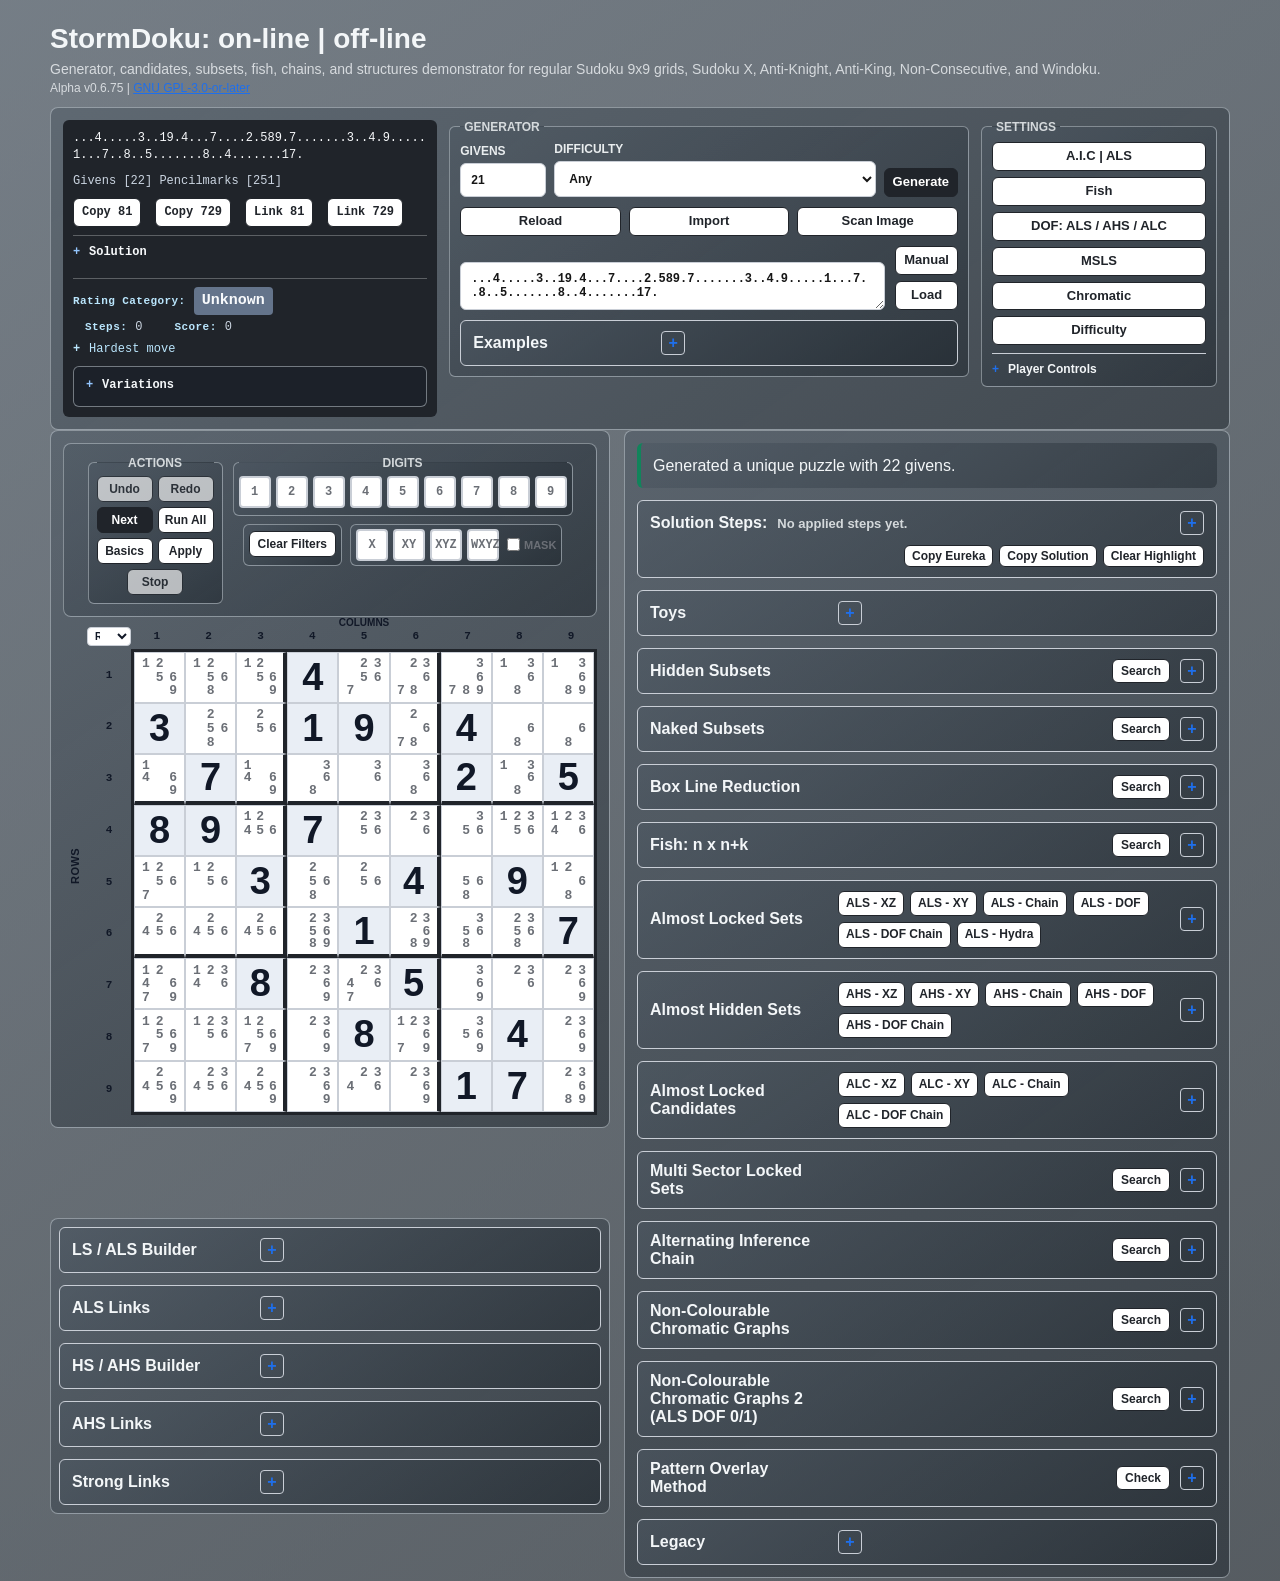
==== index.html @ 69262ae7 "separating functions from index" ====
<!doctype html>
<html lang="en">
<head>
  <meta charset="utf-8">
  <meta http-equiv="Cache-Control" content="no-cache, no-store, must-revalidate">
  <meta http-equiv="Pragma" content="no-cache">
  <meta http-equiv="Expires" content="0">
  <meta name="viewport" content="width=device-width, initial-scale=1">
  <meta http-equiv="Content-Security-Policy" content="default-src 'self'; script-src 'self' 'unsafe-eval'; style-src 'self'; img-src 'self' blob: data:; worker-src 'self' blob:; connect-src 'self' blob:; font-src 'self' data:; object-src 'none'; base-uri 'self'; form-action 'self';">
  <title>StormDoku: on-line | off-line</title>
  <link rel="stylesheet" href="./src/app.css?v=20261029-01">
</head>
<body>
  <header>
    <div class="header-brand">
      <h1>StormDoku: <span title="Hosted use: the page may load its normal worker scripts and OCR resources when available.">on-line</span> | <span title="Local use: open the repository's index.html directly from file:// and use the bundled solver worker without a server or internet connection.">off-line</span></h1>
      <p class="topline">Generator, candidates, subsets, fish, chains, and structures demonstrator for regular Sudoku 9x9 grids, Sudoku X, Anti-Knight, Anti-King, Non-Consecutive, and Windoku.</p>
      <p class="app-meta">Alpha v0.6.75 | <a href="https://www.gnu.org/licenses/gpl-3.0.html" target="_blank" rel="noreferrer">GNU GPL-3.0-or-later</a></p>
    </div>
  </header>

  <main>
    <section class="workspace-panel controls-workspace-panel" aria-label="Controls">
      <div class="code puzzle-string-box">
        <div id="puzzleString"></div>
        <div id="puzzleStateMeta" class="puzzle-state-meta" aria-live="polite"></div>
        <div class="string-actions" aria-label="Copy puzzle strings">
          <button id="copyPuzzle81" class="secondary" type="button" title="Copy the original 81-character puzzle string">Copy 81</button>
          <button id="copyPuzzle729" class="secondary" type="button"
            title="Copy the current 729-candidate grid with cell and box borders">
            Copy 729
          </button>
          <button id="copyPuzzle81Link" class="secondary" type="button" title="Copy a link that opens this puzzle and its active variation settings">Link 81</button>
          <button id="copyPuzzle729Link" class="secondary" type="button" title="Copy a link that opens this candidate grid and its active variation settings">Link 729</button>
        </div>
        <details class="solution-inline" id="solutionPanel">
          <summary>Solution</summary>
          <div class="solution-inline-value" id="solutionString"></div>
        </details>
        <div id="ratingSummary" class="rating-summary" hidden aria-live="polite">
          <div class="rating-summary-line">
            <span class="rating-summary-label">Rating Category:</span>
            <strong id="ratingCategory" class="rating-summary-category"></strong>
            <span class="rating-summary-metrics">
              <span class="rating-summary-label" title="Number of solving steps included in the rating">Steps:</span>
              <span id="ratingStepCount" class="rating-summary-metric"></span>
              <span class="rating-summary-label rating-summary-score" title="Cumulative score across all applicable rated steps">Score:</span>
              <span id="ratingDetail" class="rating-summary-detail"></span>
            </span>
          </div>
          <details class="rating-hardest-move">
            <summary title="Highest-rated individual technique encountered; separate from the cumulative score">Hardest move</summary>
            <div id="ratingHardestMove" class="rating-hardest-move-value"></div>
          </details>
        </div>
        <details class="variant-settings">
        <summary>Variations</summary>
        <div class="variant-toggle-grid" aria-label="Sudoku variations">
          <label class="variant-toggle" title="Add the two main diagonal units.">
            <input id="variantDiagonal" type="checkbox">
            Diagonal
          </label>
          <label class="variant-toggle" title="Add the anti-diagonal unit.">
            <input id="variantAntiDiagonal" type="checkbox">
            Anti-Diagonal
          </label>
          <label class="variant-toggle" title="Add the four Windoku regions and five disjoint groups.">
            <input id="variantWindoku" type="checkbox">
            Windoku
          </label>
          <label class="variant-toggle" title="Prevent equal digits from touching diagonally.">
            <input id="variantAntiKing" type="checkbox">
            Anti-King
          </label>
          <label class="variant-toggle" title="Prevent equal digits from touching a chess-knight move away.">
            <input id="variantAntiKnight" type="checkbox">
            Anti-Knight
          </label>
          <label class="variant-toggle" title="Prevent consecutive digits from touching orthogonally.">
            <input id="variantNonConsecutive" type="checkbox">
            Non-Consecutive
          </label>
        </div>
        </details>
      </div>
      <fieldset class="generator-panel">
        <legend>Generator</legend>
        <div class="generator-fields">
          <label title="Target starting clues. The generator begins with a solved grid and removes clues; it may stop above this number when uniqueness or the selected difficulty requires it.">
            Givens
            <input id="givens" type="number" min="1" max="81" value="21"
              aria-label="Target number of starting clues">
          </label>
          <label>
            Difficulty
            <select id="generationDifficulty">
              <option value="Any" selected>Any</option>
              <option value="Lulz">Lulz</option>
              <option value="Extremely Easy">Extremely Easy</option>
              <option value="Very Easy">Very Easy</option>
              <option value="Modestly Easy">Modestly Easy</option>
              <option value="Easy">Easy</option>
              <option value="Moderate">Moderate</option>
              <option value="Tough">Tough</option>
              <option value="Challenging">Challenging</option>
              <option value="Irritating">Irritating</option>
              <option value="Frustrating">Frustrating</option>
              <option value="Hard">Hard</option>
              <option value="Demanding">Demanding</option>
              <option value="Expert">Expert</option>
              <option value="Brutal">Brutal</option>
              <option value="Nightmare">Nightmare</option>
              <option value="Abyssal">Abyssal</option>
              <option value="Ascendant">Ascendant</option>
              <option value="Transcendent">Transcendent</option>
              <option value="Unknown">Unknown</option>
            </select>
          </label>
          <button id="generate" type="button">Generate</button>
        </div>
        <div class="generator-actions">
          <button id="reset" class="secondary" type="button" title="Reload the current grid">Reload</button>
          <button id="import" class="secondary" type="button"
            title="Import from the clipboard. Accepts 81-character puzzle strings or 729-bit candidate strings.">
            Import
          </button>
          <button id="scanImage" class="secondary" type="button"
            title="Scan Image uses Tesseract.js OCR on hosted pages and a bundled Ocrad fallback for direct file pages. Tesseract is provided under the Apache License 2.0.">
            Scan Image
          </button>
        </div>
        <input id="ocrImageInput" type="file" accept="image/*" hidden>
        <div class="puzzle-input-group">
          <label>
            <textarea id="input" aria-label="Puzzle string" spellcheck="false"
              title="Accepts 81-character puzzle strings, 729 candidate bits, or candidate-grid text."></textarea>
          </label>
          <div class="puzzle-input-actions">
            <button id="manualMode" class="secondary" type="button" aria-pressed="false"
              aria-label="Manual grid building"
              title="Disable promotion security - to allow manual building of grids">
              Manual
            </button>
            <button id="load" class="secondary" type="button"
              title="Accepts 81-character puzzle strings, 729 candidate bits, or candidate-grid text. Load the puzzle string shown here.">
              Load
            </button>
          </div>
        </div>
      <details class="pom-panel examples-panel" id="examplesPanel">
        <summary><h2>Examples</h2></summary>
        <div class="pom-body">
          <div class="example-groups">
            <details class="example-group example-group-chromatic">
              <summary><h3>Chromatic Graphs</h3></summary>
              <div class="report-subsection-body">
                <div class="example-item">
              <button class="secondary example-load" type="button" data-example-puzzle="........1.....2.3...4.15.......346...47..8.1.6.31.78...78...1.63...8..744.67.138.">Chromatic Type 2 - Same digit 1</button>
              <code class="example-puzzle">........1.....2.3...4.15.......346...47..8.1.6.31.78...78...1.63...8..744.67.138.</code>
            </div>
                <div class="example-item">
              <button class="secondary example-load" type="button" data-example-puzzle=".......12.....13....4.....5.3..647...6837...14.71.8....43.16...68.74.1.37..8.3.6.">Chromatic Type 2 - Same digit 2</button>
              <code class="example-puzzle">.......12.....13....4.....5.3..647...6837...14.71.8....43.16...68.74.1.37..8.3.6.</code>
            </div>
                <div class="example-item">
              <button class="secondary example-load" type="button" data-example-puzzle="...........1..2.34..2.1356..17.86..3.6.2.1.8.2.873.6...7..28...12.36..7.8.61.73..">Chromatic Type 2 - Same digit 3</button>
              <code class="example-puzzle">...........1..2.34..2.1356..17.86..3.6.2.1.8.2.873.6...7..28...12.36..7.8.61.73..</code>
            </div>
                <div class="example-item">
              <button class="secondary example-load" type="button" data-example-puzzle="123000709000700230000200045230071006019620070000900000301090000072360000960100300">Chromatic Type 2A +x Guardians</button>
              <code class="example-puzzle">123000709000700230000200045230071006019620070000900000301090000072360000960100300</code>
            </div>
              </div>
            </details>
            <details class="example-group example-group-fish">
              <summary><h3>Fish</h3></summary>
              <div class="report-subsection-body">
                <div class="example-item">
              <button class="secondary example-load" type="button" data-example-puzzle=".31...6..2.9....5.....8..9...8.6........29..79....3.684...32.8.76....3......45...">2x2+K1 Fish 2.25</button>
              <code class="example-puzzle">.31...6..2.9....5.....8..9...8.6........29..79....3.684...32.8.76....3......45...</code>
            </div>
                <div class="example-item">
              <button class="secondary example-load" type="button" data-example-puzzle=".46...92..9.......8.13...4..8..4.61.2...6.5......2..94..37.9.....8.....6.......7.">3x3+2 fish</button>
              <code class="example-puzzle">.46...92..9.......8.13...4..8..4.61.2...6.5......2..94..37.9.....8.....6.......7.</code>
            </div>
                <div class="example-item">
              <button class="secondary example-load" type="button" data-example-puzzle="4..8.1..28....3....2596..3..3...825....5..9...8....6..9...4...834...5.......9.7..">4x4+2 fish</button>
              <code class="example-puzzle">4..8.1..28....3....2596..3..3...825....5..9...8....6..9...4...834...5.......9.7..</code>
            </div>
              </div>
            </details>
            <details class="example-group example-group-subsets">
              <summary><h3>Subsets</h3></summary>
              <div class="report-subsection-body">
                <div class="example-item">
              <button class="secondary example-load" type="button" data-example-puzzle="...6.1...49...5..26....4....128..56.7.....9...48.9....26.....9..5....48.........3">Hidden Pair</button>
              <code class="example-puzzle">...6.1...49...5..26....4....128..56.7.....9...48.9....26.....9..5....48.........3</code>
            </div>
                <div class="example-item">
              <button class="secondary example-load" type="button" data-example-puzzle="..6.2....3..6.8..92.139.....7.....5..1...67.4.6..5.9.1...16.5..62...9.17.4....8..">Hidden Triple</button>
              <code class="example-puzzle">..6.2....3..6.8..92.139.....7.....5..1...67.4.6..5.9.1...16.5..62...9.17.4....8..</code>
            </div>
                <div class="example-item">
              <button class="secondary example-load" type="button" data-example-puzzle=".76...4.11..3...8..4......2....2...5.....5.39.61......9..6.85....7.5...........24">Naked Triple</button>
              <code class="example-puzzle">.76...4.11..3...8..4......2....2...5.....5.39.61......9..6.85....7.5...........24</code>
            </div>
                <div class="example-item">
              <button class="secondary example-load" type="button" data-example-puzzle="049750000500000000008690000097083260060000050035460980000026700000000008000075420">Hidden Quad (alternate)</button>
              <code class="example-puzzle">049750000500000000008690000097083260060000050035460980000026700000000008000075420</code>
            </div>
              </div>
            </details>
            <details class="example-group example-group-aic">
              <summary><h3>A.I.C.</h3></summary>
              <div class="report-subsection-body">
                <div class="example-item">
              <button class="secondary example-load" type="button" data-example-puzzle=".6.....59....29.6.27........1.....2...678....93.15....1....48..8...7...3......51.">M(3)-Wing</button>
              <code class="example-puzzle">.6.....59....29.6.27........1.....2...678....93.15....1....48..8...7...3......51.</code>
            </div>
                <div class="example-item">
              <button class="secondary example-load" type="button" data-example-puzzle="..........8.6.23.46..4.1....6.9...1..27...8..4.....96..48........1..3......5..471">M(2) - Wing</button>
              <code class="example-puzzle">..........8.6.23.46..4.1....6.9...1..27...8..4.....96..48........1..3......5..471</code>
            </div>
                <div class="example-item">
              <button class="secondary example-load" type="button" data-example-puzzle=".5.3.....8...193............8...4.2.5.....79.26.9..4.1.436.7.....5...........32.6">L(1)-Wing</button>
              <code class="example-puzzle">.5.3.....8...193............8...4.2.5.....79.26.9..4.1.436.7.....5...........32.6</code>
            </div>
                <div class="example-item">
              <button class="secondary example-load" type="button" data-example-puzzle="5..1..3.........6.98...2........3..52...9.....9...428.14.9.....7..5....4..3...92.">L(2)-Wing</button>
              <code class="example-puzzle">5..1..3.........6.98...2........3..52...9.....9...428.14.9.....7..5....4..3...92.</code>
            </div>
                <div class="example-item">
              <button class="secondary example-load" type="button" data-example-puzzle="4.8.963..2...3..5....1.2.6..7......6...71.........8.9...4..1....8.674.12..5......">L(3)-Wing</button>
              <code class="example-puzzle">4.8.963..2...3..5....1.2.6..7......6...71.........8.9...4..1....8.674.12..5......</code>
            </div>
                <div class="example-item">
              <button class="secondary example-load" type="button" data-example-puzzle="26...7....1....37....356......5.4....7.96......9...62.....9..35.2..4.81...8..3...">H(3)-Wing</button>
              <code class="example-puzzle">26...7....1....37....356......5.4....7.96......9...62.....9..35.2..4.81...8..3...</code>
            </div>

                <div class="example-item">
              <button class="secondary example-load" type="button" data-example-puzzle=".8...4...1.79.6....6.8.52..6...79..8.35...96...8...4.......1...5..4....9...6.714.">2-String Kite</button>
              <code class="example-puzzle">.8...4...1.79.6....6.8.52..6...79..8.35...96...8...4.......1...5..4....9...6.714.</code>
            </div>
                <div class="example-item">
              <button class="secondary example-load" type="button" data-example-puzzle=".....95.2.2...7..4.9.......3........61.8.....2......4..8..6.3..9.62...7......415.">W-Wing</button>
              <code class="example-puzzle">.....95.2.2...7..4.9.......3........61.8.....2......4..8..6.3..9.62...7......415.</code>
            </div>
                <div class="example-item">
              <button class="secondary example-load" type="button" data-example-puzzle="6...7...4.....92.1...6123...81...9.....3......24.......6.2.7.8.....85....9....45.">S-Wing</button>
              <code class="example-puzzle">6...7...4.....92.1...6123...81...9.....3......24.......6.2.7.8.....85....9....45.</code>
            </div>
                <div class="example-item">
              <button class="secondary example-load" type="button" data-example-puzzle="1....36..2..9........681.325...74..3.7...2.6........8..2....5...3...68..6..1...7.">Empty Rectangle</button>
              <code class="example-puzzle">1....36..2..9........681.325...74..3.7...2.6........8..2....5...3...68..6..1...7.</code>
            </div>
                <div class="example-item">
              <button class="secondary example-load" type="button" data-example-puzzle="8..6......6..31..2...2....7....2.......8...49...7.318.6........42.38.6..39..4....">Empty Rectangle 2</button>
              <code class="example-puzzle">8..6......6..31..2...2....7....2.......8...49...7.318.6........42.38.6..39..4....</code>
            </div>
              </div>
            </details>
            <details class="example-group example-group-als">
              <summary><h3>ALS</h3></summary>
              <div class="report-subsection-body">
                <div class="example-item">
              <button class="secondary example-load" type="button" data-example-puzzle="46..83....5.21.436.134..8....164859...4.7.1...951327....6...38.53.8.4......39...5">XY-Wing</button>
              <code class="example-puzzle">46..83....5.21.436.134..8....164859...4.7.1...951327....6...38.53.8.4......39...5</code>
            </div>
                <div class="example-item">
              <button class="secondary example-load" type="button" data-example-puzzle="1..4.69.....1...24...2......82.4.7..5....8....9....3..2.78..5...68.752....592.68.">XY-Wing</button>
              <code class="example-puzzle">1..4.69.....1...24...2......82.4.7..5....8....9....3..2.78..5...68.752....592.68.</code>
            </div>
                <div class="example-item">
              <button class="secondary example-load" type="button" data-example-puzzle=".68..314974...6.....5...7.2.7.5.14...512.....38....59.....8...45.....8.7.....5..6">WXYZ-Wing</button>
              <code class="example-puzzle">.68..314974...6.....5...7.2.7.5.14...512.....38....59.....8...45.....8.7.....5..6</code>
            </div>
                <div class="example-item">
              <button class="secondary example-load" type="button" data-example-puzzle="726.......85.4..31.1.8........2..3..3...7.6.2....1..5463...1..81.8..64...74.8....">ALS-XZ</button>
              <code class="example-puzzle">726.......85.4..31.1.8........2..3..3...7.6.2....1..5463...1..81.8..64...74.8....</code>
            </div>
                <div class="example-item">
              <button class="secondary example-load" type="button" data-example-puzzle="..278....1.....7.3.....9.8.48...6.9.....4.2.82..17........5.3...358....2.4.......">D.D.S</button>
              <code class="example-puzzle">..278....1.....7.3.....9.8.48...6.9.....4.2.82..17........5.3...358....2.4.......</code>
            </div>
                <div class="example-item">
              <button class="secondary example-load" type="button" data-example-puzzle=".......87..3.1.......59.16....2....9..2.5.34..9.3......564....874..2......91..6..">DDS</button>
              <code class="example-puzzle">.......87..3.1.......59.16....2....9..2.5.34..9.3......564....874..2......91..6..</code>
            </div>
                <div class="example-item">
              <button class="secondary example-load" type="button" data-example-puzzle="4.5.2.6..26819.....1.........961.48.3.4.8.....86.3......2..9.6..4.2..8.7...8..9..">VWXYZ Transport</button>
              <code class="example-puzzle">4.5.2.6..26819.....1.........961.48.3.4.8.....86.3......2..9.6..4.2..8.7...8..9..</code>
            </div>
              </div>
            </details>
            <details class="example-group example-group-ahs">
              <summary><h3>AHS</h3></summary>
              <div class="report-subsection-body">
                <div class="example-item">
              <button class="secondary example-load" type="button" data-example-puzzle="3..6.79...7..12385....3....76.3..89...9.6..1343.....56.9.2.35...4.19..3..23..6..9">AHS-XZ</button>
              <code class="example-puzzle">3..6.79...7..12385....3....76.3..89...9.6..1343.....56.9.2.35...4.19..3..23..6..9</code>
            </div>
              </div>
            </details>
          </div>
          </div>
        </div>
      </details>
      </fieldset>
      <dialog id="ocrDialog" class="ocr-dialog" aria-labelledby="ocrDialogTitle">
        <div class="ocr-dialog-body">
          <h2 id="ocrDialogTitle">Scan Sudoku Image</h2>
          <img id="ocrPreview" class="ocr-preview" alt="Selected Sudoku image preview">
          <div id="ocrStatus" role="status">Choose an image to begin.</div>
          <p class="input-note">Privacy: OCR runs in this page using the bundled local engine or local Tesseract assets. The selected image is not uploaded by StormDoku.</p>
          <label>
            Recognized givens
            <textarea id="ocrResult" class="ocr-result" spellcheck="false"
              aria-label="Recognized Sudoku givens"></textarea>
          </label>
          <div class="ocr-actions">
            <button id="ocrCancel" class="secondary" type="button">Cancel</button>
            <button id="ocrLoad" type="button" disabled>Load Grid</button>
          </div>
        </div>
      </dialog>
      <fieldset class="settings-dock">
        <legend>Settings</legend>
        <div class="settings-dock-actions">
          <button id="chainSettingsButton" class="secondary" type="button"
            popovertarget="chainSettingsPopover" popovertargetaction="toggle">
            A.I.C | ALS
          </button>
          <button id="fishSettingsButton" class="secondary" type="button"
            popovertarget="fishSettingsPopover" popovertargetaction="toggle">
            Fish
          </button>
          <button id="alsAhsAlcSettingsButton" class="secondary" type="button"
            popovertarget="alsAhsAlcSettingsPopover" popovertargetaction="toggle">
            DOF: ALS / AHS / ALC
          </button>
          <button id="mslsSettingsButton" class="secondary" type="button"
            popovertarget="mslsSettingsPopover" popovertargetaction="toggle">
            MSLS
          </button>
          <button id="chromaticSettingsButton" class="secondary" type="button"
            popovertarget="chromaticSettingsPopover" popovertargetaction="toggle">
            Chromatic
          </button>
          <button id="difficultySettingsButton" class="secondary" type="button"
            popovertarget="difficultySettingsPopover" popovertargetaction="toggle">
            Difficulty
          </button>
        </div>
        <details class="overlay-information-key">
          <summary>Player Controls</summary>
          <div class="overlay-key-grid">
            <label class="player-controls-toggle" title="Show givens/solved in Rn,Cn,Bn space">
              <input id="showFixedInVantage" type="checkbox" aria-label="Show givens and solved values in Rn, Cn, Bn space">
              <span>Show givens/solved in Rn,Cn,Bn space</span>
            </label>
            <div class="overlay-key-item" title="Remove that candidate from the selected cell">
              <kbd>Ctrl/Cmd + 1-9</kbd><span>Remove candidate from selected cell</span>
            </div>
            <div class="overlay-key-item"><kbd>Left click cell</kbd><span>Select or focus cell</span></div>
            <div class="overlay-key-item"><kbd>Left click candidate</kbd><span>Add candidate</span></div>
            <div class="overlay-key-item"><kbd>Double-left-click candidate</kbd><span>Promote candidate to solved</span></div>
            <div class="overlay-key-item"><kbd>Right click candidate</kbd><span>Remove candidate</span></div>
            <div class="overlay-key-item"><kbd>Long press candidate</kbd><span>Remove candidate digit</span></div>
            <div class="overlay-key-item"><kbd>1-9 / Numpad</kbd><span>Add candidate</span></div>
            <div class="overlay-key-item"><kbd>Ctrl/Cmd + 1-9</kbd><span>Remove candidate from selected cell</span></div>
            <div class="overlay-key-item"><kbd>Spacebar + digit</kbd><span>Set solved value</span></div>
            <div class="overlay-key-item"><kbd>Spacebar + left click</kbd><span>Set clicked candidate solved</span></div>
            <div class="overlay-key-item"><kbd>Delete / Backspace</kbd><span>Remove or clear value</span></div>
            <div class="overlay-key-item"><kbd>Arrow keys</kbd><span>Wrap cell focus</span></div>
            <div class="overlay-key-item"><kbd>Home / End</kbd><span>Jump to r1c1 / r9c9</span></div>
            <div class="overlay-key-item"><kbd>Ctrl/Cmd + Z/Y</kbd><span>Undo / redo</span></div>
            <div class="overlay-key-item"><kbd>Escape</kbd><span>Clear cell focus</span></div>
          </div>
        </details>
      </fieldset>
    </section>

    <div class="settings-popover-holder">
      <div id="difficultySettingsPopover" class="difficulty-settings-popover" popover>
        <section class="difficulty-math" aria-labelledby="difficultyMathHeading">
          <div class="difficulty-math-heading">
            <details class="difficulty-flow">
              <summary aria-label="Show solver search flow" title="Show solver search flow">+</summary>
              <div class="difficulty-flow-panel" role="note">
                <ol id="difficultyFlowList">
                  <li><strong>1. LULZ.</strong> <span>Return Last Man Standing immediately when it exists.</span></li>
                  <li><strong>2. Extremely Easy.</strong> <span>Hidden Single, Naked Single, then Box-Line Reduction.</span></li>
                  <li><strong>3. Very Easy.</strong> <span>Hidden Pair, Naked Pair, then basic X-Wing.</span></li>
                  <li><strong>4a. Modestly Easy chains.</strong> <span>Depth 2, strong-link types 0-3; tie order is Skyscraper, 2-String Kite, Finned X-Wing, Sashimi X-Wing, Empty Rectangle.</span></li>
                  <li><strong>4b. Modestly Easy fish.</strong> <span>Sequentially: Franken K0, Mutant K0, Franken K1, Mutant K1, Franken K2, Mutant K2.</span></li>
                  <li><strong>5. Easy.</strong> <span>Hidden Triple, Naked Triple, then basic Swordfish.</span></li>
                  <li><strong>6a. Moderate chains.</strong> <span>Depth 3 only, strong-link types 0-3: X-Chains plus the L(1)-Wing and ERI subclasses.</span></li>
                  <li><strong>6b. Moderate XY-Chains.</strong> <span>Depth 3, including XY-Wing/Ring forms.</span></li>
                  <li><strong>6c. Moderate B.A.R.N.S.</strong> <span>Size 3 XYZ Wing/Ring, after the XY phase.</span></li>
                  <li><strong>6d. Moderate named wings.</strong> <span>Depth 3; in order: L(2,3), W, S, M, H(1,2,3), and Strong wings/rings.</span></li>
                  <li><strong>6e. Moderate fish.</strong> <span>Sequentially: Franken K0, Mutant K0, Franken K1, Mutant K1, Franken K2, Mutant K2.</span></li>
                  <li><strong>7. Tough.</strong> <span>Hidden Quad, Naked Quad, then basic Jellyfish.</span></li>
                  <li><strong>8. Challenging.</strong> <span>Execute in order: X-Chains using strong-link types 0-3 at depth 4; B.A.R.N.S. transport; B.A.R.N.S./WXYZ size 4; XY-Chain depth 4; Hidden XY-Chain depth 4; ordinary AIC depth 4 with permitted Inversion Wings/Rings; then 4x4 Franken/Mutant fish in K0/K1/K2 order.</span></li>
                  <li><strong>9. Irritating.</strong> <span>In order: X-Chains depth 5; XY-Chain depth 5; Hidden XY-Chain depth 5; ordinary AIC depth 5; WXYZ transport; B.A.R.N.S. size 5; then 5x5 Franken/Mutant fish, with the listed subset/basic fish options off by default.</span></li>
                  <li><strong>10. Frustrating.</strong> <span>X-Chains depth 6, XY-Chains, Hidden XY-Chains, and AIC depth 6 with the configured ALS_RCC/AHS_RCC expansions; then B.A.R.N.S. transport size 5, B.A.R.N.S. size 6, Franken/Mutant 6x6 K0 fish, and W-Wing transport.</span></li>
                  <li><strong>11. Hard.</strong> <span>Full ALS-XZ, AHS-XZ, and ALC-XZ at depth 2; then full-depth ordinary X-Chains, XY-Chains, Hidden XY-Chains, and AIC using types 0-4 only; ALS/AHS/ALC nodes belong to their dedicated later phases.</span></li>
                  <li><strong>12. Demanding.</strong> <span>Named ALS/AHS/ALC Wings and Rings, Transport ALS-XZ, Transport AHS-XZ, Transport ALC-XZ, plus ALS-XY, AHS-XY, and ALC-XY at depth 3.</span></li>
                  <li><strong>13. Expert.</strong> <span>Transport ALS-XY, Transport AHS-XY, and Transport ALC-XY; size-9 subsets remain off by default.</span></li>
                  <li><strong>14. Brutal.</strong> <span>Full-scope ALS-Chains, AHS-Chains, and ALC-Chains beyond depth 3.</span></li>
                  <li><strong>15. Nightmare.</strong> <span>Full AIC with all available link types beyond depth 3.</span></li>
                  <li><strong>16. Abyssal.</strong> <span>ALS-DOF, DDS, ADDS, AHS-DOF, then ALC-DOF with progressive DOF and digit scaling.</span></li>
                  <li><strong>17. Ascendant.</strong> <span>MSLS with progressively scaled multi-sector search.</span></li>
                  <li><strong>18. Transcendent.</strong> <span>ALS-DOF Chaining first, then AHS-DOF Chain, with progressive depth, digit, DOF, and runtime scaling.</span></li>
                </ol>
                <div class="difficulty-flow-rule"><strong>Selection rule:</strong> stop at the first phase with a valid move. Within that phase, choose the lowest final score, then the named tie order. A later phase never outranks an earlier phase.</div>
                <div class="difficulty-flow-rule"><strong>Score rule:</strong> base technique score + link modifiers + ALS_RCC digit modifiers + AHS_RCC cell modifiers. Strong-link modifiers are type 0=0.01, type 1=0.03, type 2=0.04, type 3=0.05, and type 4=0.06; ALS_RCC adds 0.01 per distinct digit in each ALS set, while AHS_RCC adds 0.01 per cell in each unique AHS set.</div>
              </div>
            </details>
            <h2 id="difficultyMathHeading">Search Flow / Score Math</h2>
          </div>
          <div class="difficulty-math-grid">
            <strong>Final move score</strong>
            <span>major technique score + link modifiers + ALS_RCC digit modifiers + AHS_RCC cell modifiers + shape/form modifiers</span>
            <strong>Ordinary links</strong>
            <span>Type 0 +0.01; Type 1 +0.03; Type 2 +0.04; Type 3 +0.05; Type 4 +0.06</span>
            <strong>ALS_RCC</strong>
            <span>+0.01 per digit in each unique set; 2 digits = +0.02, 3 digits = +0.03, and so on</span>
            <strong>ALS_RCC passes</strong>
            <span>2 digits → 3 → 4 → ... → configured maximum; larger passes are skipped when they cannot win</span>
            <strong>AHS_RCC</strong>
            <span>+0.01 per cell in each unique set; 2 cells = +0.02, 3 cells = +0.03, and so on</span>
            <strong>AHS_RCC passes</strong>
            <span>2 cells → 3 → 4 → ... → configured maximum; larger passes are skipped when they cannot win</span>
            <strong>Fish</strong>
            <span>n + (0.25 * K) + Franken 0.125 or Mutant 0.25</span>
            <strong>Chain / ALS</strong>
            <span>base + length excess + unique-digit excess + link curve + Open 0.25 or Ring 0.5</span>
            <strong>Transport</strong>
            <span>named transport modifier +1.0; generic chain length already accounts for length</span>
            <strong>DDS / ADDS</strong>
            <span>ALS-DOF = 12 + (0.25 * (DOF - 1)); DDS ring adds 0.5; Almost DDS adds 0.25 beyond DDS</span>
            <strong>DDS / ADDS Chain</strong>
            <span>base 13; Ring adds 0.5</span>
          </div>
          <p class="difficulty-math-note">The solver follows the phases above. It selects the lowest final score only among valid moves in the current phase; ties use that phase's item order.</p>
        </section>
        <div id="difficultyTable" class="difficulty-table" role="table" aria-label="Difficulty rating table"></div>
      </div>
    </div>

    <div class="settings-popover-holder">
      <div id="chromaticSettingsPopover" class="chain-settings-popover" popover>
        <div class="chain-settings-grid">
          <label>Graph Units
            <select id="chromaticUnitType">
              <option value="box">Boxes</option>
              <option value="row">Rows</option>
              <option value="column">Columns</option>
              <option value="all">All units</option>
            </select>
          </label>
          <div class="chromatic-range-grid" role="group" aria-label="Chromatic search ranges">
            <span></span>
            <span class="range-heading">Min</span>
            <span class="range-heading">Max</span>
            <span class="range-name">Sectors</span>
            <input id="chromaticMinSectors" type="number" min="2" max="5" value="4" aria-label="Minimum sectors">
            <input id="chromaticMaxSectors" type="number" min="2" max="6" value="6" aria-label="Maximum sectors">
            <span class="range-name">Digits</span>
            <input id="chromaticMinDigits" type="number" min="2" max="6" value="2" aria-label="Minimum digits">
            <input id="chromaticMaxDigits" type="number" min="2" max="6" value="5" aria-label="Maximum digits">
            <span class="range-name">Cells</span>
            <span class="range-empty" aria-hidden="true">-</span>
            <input id="chromaticMaxCells" type="number" min="12" max="40" value="32" aria-label="Maximum cells">
          </div>
        </div>
      </div>
    </div>

    <div class="settings-popover-holder">
      <div id="chainSettingsPopover" class="chain-settings-popover" popover>
        <div class="chain-settings-grid">
        <div class="chain-settings-row">
          <label>
            Chain Depth
            <select id="chainDepth">
              <option value="1">1</option>
              <option value="2">2</option>
              <option value="3">3</option>
              <option value="4">4</option>
              <option value="5">5</option>
              <option value="6">6</option>
              <option value="7">7</option>
              <option value="8" selected>8</option>
            </select>
          </label>
          <fieldset class="chain-type-filter">
            <legend>Usable Link Types</legend>
            <div class="chain-type-options">
              <label class="check" title="Type 1: bilocal strong links">
                <input id="chainStrongType0" type="checkbox" checked>
                Bi-Local
              </label>
              <label class="check" title="Type 2: cell-to-group strong links">
                <input id="chainStrongType1" type="checkbox" checked>
                Cell &lt;=&gt; Group
              </label>
              <label class="check" title="Type 3: group-to-group strong links">
                <input id="chainStrongType2" type="checkbox" checked>
                Group &lt;=&gt; Group
              </label>
              <label class="check" title="Type 4: empty-rectangle intersections">
                <input id="chainStrongType3" type="checkbox" checked>
                ERI
              </label>
              <label class="check" title="Type 5: Bivalve size-1 ALS strong links">
                <input id="chainStrongType4" type="checkbox" checked>
                BIVALVE (Size-1 ALS)
              </label>
              <label class="check" data-experimental-hidden="true" title="Almost Fish: a single digit XOR a genuine non-complete n x n+k fish">
                <input id="chainStrongType7" type="checkbox" disabled>
                ALMOST FISH (AF)
              </label>
              <label class="check" title="Include ALS RCC links in the chain walk">
                <input id="chainAlsRcc" type="checkbox" checked>
                ALS
              </label>
              <label class="check" title="Include AHS hidden-single links in the chain walk">
                <input id="chainAhs" type="checkbox" checked>
                AHS
              </label>
              <label class="check" data-experimental-hidden="true" title="Include verified non-colourable chromatic Type 3 XOR nodes in the chain walk">
                <input id="chainChromaticType3" type="checkbox" disabled>
                CHROMATIC T3
              </label>
            </div>
          </fieldset>
        </div>

        <fieldset class="chain-type-filter">
          <legend>Chain Node Size Limits</legend>
          <div class="chain-type-options">
            <label class="check" title="Limit the ALS node size used by chain searches.">
              <input id="chainUseAlsNodeLimits" type="checkbox" checked>
              ALS
            </label>
            <label>
              Max size
              <input id="chainAlsMaxSize" type="number" min="2" max="8" step="1" value="5">
            </label>
            <label class="check" title="Limit the AHS node size used by chain searches.">
              <input id="chainUseAhsNodeLimits" type="checkbox" checked>
              AHS
            </label>
            <label>
              Max digits
              <input id="chainAhsMaxSize" type="number" min="2" max="8" step="1" value="6">
            </label>
            <label class="check" title="Limit the ALS/AHS node size used by mixed ALC searches.">
              <input id="chainUseAlcNodeLimits" type="checkbox" checked>
              ALC
            </label>
            <label>
              Max size
              <input id="chainAlcMaxSize" type="number" min="2" max="8" step="1" value="5">
            </label>
          </div>
          <p class="difficulty-math-note">The selected maximum is cumulative: size 2, then sizes 2-3, then sizes 2-4, and so on.</p>
        </fieldset>

          <div class="move-type-control">
          <button id="moveTypeMenuButton" class="secondary move-type-menu-button" type="button"
            popovertarget="moveTypesPopover" popovertargetaction="toggle">
            Usable Move Types
          </button>
          <div id="moveTypesPopover" class="move-type-popover" popover>
            <details class="move-type-group">
              <summary>Singles</summary>
              <div class="move-type-group-options">
                <label class="check"><input id="moveLastManStanding" type="checkbox" checked> Last Man Standing</label>
                <label class="check"><input id="moveHiddenSingle" type="checkbox" checked> Hidden Single</label>
                <label class="check"><input id="moveNakedSingle" type="checkbox" checked> Naked Single</label>
              </div>
            </details>
            <details class="move-type-group">
              <summary>Locked Candidates</summary>
              <div class="move-type-group-options">
                <label class="check"><input id="moveBoxLine" type="checkbox" checked> Box - Line Reduction</label>
              </div>
            </details>
            <details class="move-type-group">
              <summary>Subsets</summary>
              <div class="move-type-group-options">
                <label class="check"><input id="moveHiddenPair" type="checkbox" checked> Hidden Pair</label>
                <label class="check"><input id="moveNakedPair" type="checkbox" checked> Naked Pair</label>
                <label class="check"><input id="moveHiddenTriple" type="checkbox" checked> Hidden Triple</label>
                <label class="check"><input id="moveNakedTriple" type="checkbox" checked> Naked Triple</label>
                <label class="check"><input id="moveHiddenQuad" type="checkbox" checked> Hidden Quad</label>
                <label class="check"><input id="moveNakedQuad" type="checkbox" checked> Naked Quad</label>
                <label class="check"><input id="moveHiddenQuintuple" type="checkbox"> Hidden Quintuple</label>
                <label class="check"><input id="moveNakedQuintuple" type="checkbox"> Naked Quintuple</label>
                <label class="check"><input id="moveHiddenSextuple" type="checkbox"> Hidden Sextuple</label>
                <label class="check"><input id="moveNakedSextuple" type="checkbox"> Naked Sextuple</label>
                <label class="check"><input id="moveHiddenSeptuple" type="checkbox"> Hidden Septuple</label>
                <label class="check"><input id="moveNakedSeptuple" type="checkbox"> Naked Septuple</label>
                <label class="check"><input id="moveHiddenOctuple" type="checkbox"> Hidden Octuple</label>
                <label class="check"><input id="moveNakedOctuple" type="checkbox"> Naked Octuple</label>
                <label class="check"><input id="moveHiddenNontuple" type="checkbox"> Hidden Nontuple</label>
                <label class="check"><input id="moveNakedNontuple" type="checkbox"> Naked Nontuple</label>
              </div>
            </details>
            <details class="move-type-group">
              <summary>Fish</summary>
              <div class="move-type-group-options">
                <label class="check"><input id="moveCyclops" type="checkbox"> Cyclops</label>
                <label class="check"><input id="moveXWing" type="checkbox" checked> X-Wing</label>
                <label class="check"><input id="moveExtendedFish2" type="checkbox" checked> 2x2+K Fish</label>
                <label class="check"><input id="moveSwordfish" type="checkbox" checked> SwordFish</label>
                <label class="check"><input id="moveExtendedFish3" type="checkbox" checked> 3x3+K Fish</label>
                <label class="check"><input id="moveJellyfish" type="checkbox" checked> JellyFish</label>
                <label class="check"><input id="moveExtendedFish4" type="checkbox" checked> 4x4+K Fish</label>
                <label class="check"><input id="moveSquirmbag" type="checkbox"> Squirmbag</label>
                <label class="check"><input id="moveExtendedFish5" type="checkbox"> 5x5+K Fish</label>
                <label class="check"><input id="moveWhale" type="checkbox"> Whale</label>
                <label class="check"><input id="moveExtendedFish6" type="checkbox"> 6x6+K Fish</label>
                <label class="check"><input id="moveLeviathan" type="checkbox"> Leviathan</label>
                <label class="check"><input id="moveExtendedFish7" type="checkbox"> 7x7+K Fish</label>
              </div>
            </details>
            <details class="move-type-group" open>
              <summary>Chain Search</summary>
              <div class="move-type-group-options">
                <label class="check"><input id="moveChains" type="checkbox" checked> Chains</label>
              </div>
            </details>
            <details class="move-type-group">
              <summary>X-Chains</summary>
              <div class="move-type-group-options">
                <label class="check"><input id="moveXChain" type="checkbox" checked> X-Chain</label>
                <label class="check"><input id="moveEmptyRectangle" type="checkbox" checked> Empty Rectangle</label>
                <label class="check"><input id="moveDualEmptyRectangle" type="checkbox" checked> Dual Empty Rectangle</label>
                <label class="check"><input id="moveRectKite" type="checkbox" checked> Rec'T Kite</label>
                <label class="check"><input id="moveEriChain" type="checkbox" checked> ERI(n)</label>
                <label class="check"><input id="moveBridgedEri" type="checkbox" checked> Bridged ERI</label>
                <label class="check"><input id="move2StringKite" type="checkbox" checked> 2-String Kite</label>
                <label class="check"><input id="moveSkyscraper" type="checkbox" checked> Skyscraper</label>
                <label class="check"><input id="moveChainXWing" type="checkbox" checked> X-Wing</label>
                <label class="check"><input id="moveFinnedXWing" type="checkbox" checked> Finned X-Wing</label>
                <label class="check"><input id="moveSashimiXWing" type="checkbox" checked> Sashimi X-Wing</label>
              </div>
            </details>
            <details class="move-type-group">
              <summary>XY-Chains</summary>
              <div class="move-type-group-options">
                <label class="check"><input id="moveXyChain" type="checkbox" checked> XY-Chain</label>
                <label class="check"><input id="moveXyWing" type="checkbox" checked> XY-Wing</label>
                <label class="check"><input id="moveRemotePair" type="checkbox" checked> Remote Pair</label>
                <label class="check"><input id="moveHiddenXyChain" type="checkbox" checked> Hidden XY-Chain</label>
                <label class="check"><input id="moveHiddenRemotePair" type="checkbox" checked> Hidden Remote Pair</label>
              </div>
            </details>
            <details class="move-type-group">
              <summary>Named Chains</summary>
              <div class="move-type-group-options">
                <label class="check"><input id="moveWWing" type="checkbox" checked> W-Wing</label>
                <label class="check"><input id="moveSWing" type="checkbox" checked> S-Wing</label>
                <label class="check"><input id="moveM2Wing" type="checkbox" checked> M(2)-Wing</label>
                <label class="check"><input id="moveM3Wing" type="checkbox" checked> M(3)-Wing</label>
                <label class="check"><input id="moveL1Wing" type="checkbox" checked> L(1)-Wing</label>
                <label class="check"><input id="moveL2Wing" type="checkbox" checked> L(2)-Wing</label>
                <label class="check"><input id="moveL3Wing" type="checkbox" checked> L(3)-Wing</label>
                <label class="check"><input id="moveH1Wing" type="checkbox" checked> H(1)-Wing</label>
                <label class="check"><input id="moveH2Wing" type="checkbox" checked> H(2)-Wing</label>
                <label class="check"><input id="moveH3Wing" type="checkbox" checked> H(3)-Wing</label>
                <label class="check"><input id="moveStrongWing" type="checkbox" checked> Strong Wing</label>
                <label class="check"><input id="moveInversion" type="checkbox" checked> Inversion Wings/Rings</label>
                <label class="check"><input id="moveAlsNamed" type="checkbox" checked> Named ALS Wings/Rings</label>
                <label class="check"><input id="moveAhsNamed" type="checkbox" checked> Named AHS Wings/Rings</label>
                <label class="check"><input id="moveAlcNamed" type="checkbox" checked> Named ALC Wings/Rings</label>
              </div>
            </details>
            <details class="move-type-group">
              <summary>ALS / Mixed Chains</summary>
              <div class="move-type-group-options">
                <label class="check"><input id="moveBarns" type="checkbox" checked> B.A.R.N.S.</label>
                <label class="check"><input id="moveBarnsTransport" type="checkbox" checked> B.A.R.N.S. Transport</label>
                <label class="check"><input id="moveAlsXz" type="checkbox" checked> ALS - XZ</label>
                <label class="check"><input id="moveTAlsXz" type="checkbox" checked> T-ALS-XZ</label>
                <label class="check"><input id="moveAlsXy" type="checkbox" checked> ALS - XY</label>
                <label class="check"><input id="moveTAlsXy" type="checkbox" checked> T-ALS-XY</label>
                <label class="check"><input id="moveAlsChain" type="checkbox" checked> ALS - Chain</label>
                <label class="check"><input id="moveAicAls" type="checkbox" checked> AIC + ALS</label>
                <label class="check"><input id="moveAlsDof" type="checkbox" checked> ALS - DOF</label>
                <label class="check"><input id="moveDds" type="checkbox" checked> DDS</label>
                <label class="check"><input id="moveAdds" type="checkbox" checked> Almost DDS</label>
              </div>
            </details>
            <details class="move-type-group">
              <summary>AHS / Almost Hidden Sets</summary>
              <div class="move-type-group-options">
                <label class="check"><input id="moveAhsXz" type="checkbox" checked> AHS - XZ</label>
                <label class="check"><input id="moveTAhsXz" type="checkbox" checked> T-AHS-XZ</label>
                <label class="check"><input id="moveAhsXy" type="checkbox" checked> AHS - XY</label>
                <label class="check"><input id="moveTAhsXy" type="checkbox" checked> T-AHS-XY</label>
                <label class="check"><input id="moveAhsChain" type="checkbox" checked> AHS - Chain</label>
                <label class="check"><input id="moveAhsDof" type="checkbox" checked> AHS - DOF</label>
                <label class="check"><input id="moveAhsDofChain" type="checkbox" checked> AHS - DOF Chain</label>
              </div>
            </details>
            <details class="move-type-group">
              <summary>ALC / Almost Locked Candidates</summary>
              <div class="move-type-group-options">
                <label class="check"><input id="moveAlcXz" type="checkbox" checked> ALC - XZ</label>
                <label class="check"><input id="moveTAlcXz" type="checkbox" checked> T-ALC-XZ</label>
                <label class="check"><input id="moveAlcXy" type="checkbox" checked> ALC - XY</label>
                <label class="check"><input id="moveTAlcXy" type="checkbox" checked> T-ALC-XY</label>
                <label class="check"><input id="moveAlcChain" type="checkbox" checked> ALC - Chain</label>
                <label class="check"><input id="moveAlcDof" type="checkbox" checked> ALC - DOF Chain</label>
              </div>
            </details>
            <details class="move-type-group">
              <summary>Multi-Sector Locked Sets</summary>
              <div class="move-type-group-options">
                <label class="check"><input id="moveMsls" type="checkbox" checked> MSLS</label>
              </div>
            </details>
          </div>
        </div>
      </div>
    </div>
    </div>

    <div class="settings-popover-holder">
      <div id="alsAhsAlcSettingsPopover" class="chain-settings-popover" popover>
        <h2>Degrees of Freedom: ALS / AHS / ALC</h2>
        <div class="chain-settings-grid">
          <fieldset>
            <legend>ALS DOF Search Range</legend>
            <div class="chain-settings-row">
              <label title="Maximum number of candidate digits allowed in each ALS. Larger values increase search cost.">
                Maximum ALS Size / Digits
                <input id="alsDofMaxDigits" type="number" min="2" max="9" step="1" value="5">
              </label>
          <label title="Maximum number of auxiliary ALS in one ALS-DOF collection.">
            Maximum Auxiliary ALS
                <input id="alsDofMaxAuxiliary" type="number" min="1" max="9" step="1" value="5">
              </label>
            </div>
            <label class="check" title="Allow verified ALS-DOF auxiliary chains to participate as Hydra branches and viable chain nodes.">
              <input id="alsDofHydraEnabled" type="checkbox" checked>
              Enable Hydra ALS-DOF chaining
            </label>
          </fieldset>
          <fieldset>
            <legend>ALS DOF Chain Search Range</legend>
            <div class="chain-settings-row">
              <label title="Maximum number of candidate digits allowed in each ALS used by the chain.">
                Chain ALS Size / Digits
                <input id="alsDofChainMaxDigits" type="number" min="2" max="9" step="1" value="5">
              </label>
          <label title="Maximum auxiliary ALS allowed in one ALS-DOF chain node.">
            Chain Auxiliary ALS
                <input id="alsDofChainMaxAuxiliary" type="number" min="1" max="9" step="1" value="5">
              </label>
              <label title="Maximum verified ALS-DOF chain results returned by one search.">
                Chain Maximum Results
                <input id="alsDofChainMaxResults" type="number" min="1" max="5000" step="1" value="500">
              </label>
            </div>
          </fieldset>
        </div>
        <div class="chain-settings-grid">
          <fieldset>
            <legend>AHS DOF Search Range</legend>
            <div class="chain-settings-row">
              <label title="Maximum AHS degree of freedom used as the hub.">
                Maximum DOF
                <input id="ahsDofMaxDof" type="number" min="2" max="3" step="1" value="2">
              </label>
              <label title="Maximum cells allowed in each AHS node.">
                Maximum AHS Cells
                <input id="ahsDofMaxCells" type="number" min="2" max="9" step="1" value="6">
              </label>
              <label title="Maximum DOF-1 auxiliary AHS nodes in one collection.">
                Maximum Auxiliary AHS
                <input id="ahsDofMaxAuxiliary" type="number" min="1" max="9" step="1" value="2">
              </label>
              <label title="Maximum verified results returned by one search.">
                Maximum Results
                <input id="ahsDofMaxResults" type="number" min="1" max="5000" step="1" value="500">
              </label>
            </div>
          </fieldset>
          <fieldset>
            <legend>AHS DOF Chain Search Range</legend>
            <div class="chain-settings-row">
              <label title="Maximum DOF allowed for the AHS-DOF chain hub.">
                Chain Maximum DOF
                <input id="ahsDofChainMaxDof" type="number" min="2" max="3" step="1" value="2">
              </label>
              <label title="Maximum cells allowed in each AHS node used by the chain.">
                Chain Maximum Cells
                <input id="ahsDofChainMaxCells" type="number" min="2" max="9" step="1" value="6">
              </label>
              <label title="Maximum auxiliary AHS nodes allowed in one chain collection.">
                Chain Auxiliary AHS
                <input id="ahsDofChainMaxAuxiliary" type="number" min="1" max="9" step="1" value="2">
              </label>
              <label title="Maximum number of links in an AHS-DOF chain.">
                Chain Maximum Depth
                <input id="ahsDofChainMaxDepth" type="number" min="2" max="5" step="1" value="3">
              </label>
              <label title="Maximum verified AHS-DOF chain results returned by one search.">
                Chain Maximum Results
                <input id="ahsDofChainMaxResults" type="number" min="1" max="5000" step="1" value="500">
              </label>
            </div>
            <label class="check" data-experimental-hidden="true" title="Experimental Hydra feature. May not function correctly; work in progress. Allow verified AHS-DOF auxiliary chains to participate as Hydra branches and viable chain nodes.">
              <input id="ahsDofHydraEnabled" data-experimental-hidden="true" type="checkbox" disabled>
              Enable Hydra AHS-DOF chaining
            </label>
          </fieldset>
        </div>
        <div class="chain-settings-grid">
          <fieldset>
            <legend>ALC DOF / Hydra Search Range</legend>
            <div class="chain-settings-row">
              <label title="Maximum DOF digits used by ALS and AHS roots in the mixed ALC search.">
                Maximum DOF Digits
                <input id="alcDofMaxDigits" type="number" min="2" max="9" step="1" value="5">
              </label>
              <label title="Maximum auxiliary branches allowed in one ALC Hydra result.">
                Maximum Auxiliary
                <input id="alcDofMaxAuxiliary" type="number" min="1" max="9" step="1" value="5">
              </label>
              <label title="Maximum verified ALC Hydra results returned by one search.">
                Maximum Results
                <input id="alcDofMaxResults" type="number" min="1" max="5000" step="1" value="300">
              </label>
            </div>
            <label class="check" data-experimental-hidden="true" title="Experimental Hydra feature. May not function correctly; work in progress. Allow verified ALC DOF auxiliary chains to participate as Hydra branches and viable chain nodes.">
              <input id="alcDofHydraEnabled" data-experimental-hidden="true" type="checkbox" disabled>
              Enable Hydra ALC-DOF chaining
            </label>
          </fieldset>
        </div>
      </div>
    </div>

    <div class="settings-popover-holder">
      <div id="mslsSettingsPopover" class="chain-settings-popover" popover>
        <div class="chain-settings-grid">
          <fieldset>
            <legend>MSLS Search Range</legend>
            <div class="chain-settings-row">
              <label title="Minimum MSLS size. Sizes 1-2 are ordinary locked-set cases and are skipped.">
                Minimum Sector Size
                <input id="mslsMinSize" type="number" min="3" max="5" step="1" value="3">
              </label>
              <label title="Maximum MSLS size. The default search scales from size 3 through size 5.">
                Maximum Sector Size
                <input id="mslsMaxSize" type="number" min="3" max="5" step="1" value="5">
              </label>
              <label title="Search states allocated per requested MSLS sector size.">
                State Budget / Size
                <input id="mslsStateBudget" type="number" min="1000" max="50000000" step="1000" value="5000000">
              </label>
              <label title="Maximum MSLS results returned by one search.">
                Maximum Results
                <input id="mslsResultLimit" type="number" min="1" max="50000" step="1" value="10000">
              </label>
            </div>
          </fieldset>
        </div>
      </div>
    </div>

    <div class="settings-popover-holder">
      <div id="fishSettingsPopover" class="fish-settings-popover" popover>
      <div class="fish-settings-grid">
        <fieldset>
          <legend>N Base x (N + K) Cover</legend>
          <div class="fish-size-row">
            <label>
              Min N Size
              <select id="fishMinSize"></select>
            </label>
            <label>
              Max N Size
              <select id="fishMaxSize"></select>
            </label>
            <label>
              Min K Size
              <select id="fishMinK"></select>
            </label>
            <label>
              Max K Size
              <select id="fishMaxK"></select>
            </label>
            <label class="check">
              <input id="fishFast" type="checkbox" checked>
              Fast Search Return
            </label>
          </div>
        </fieldset>

        <fieldset>
          <legend>Types</legend>
          <div class="fish-type-row">
            <label class="check">
              <input id="fishBasic" type="checkbox">
              Basic
            </label>
            <label class="check">
              <input id="fishFranken" type="checkbox" checked>
              Franken
            </label>
            <label class="check">
              <input id="fishMutant" type="checkbox" checked>
              Mutant
            </label>
          </div>
        </fieldset>

        <fieldset data-experimental-hidden="true">
          <legend>Almost Fish (AF)</legend>
          <div class="fish-size-row">
            <label title="Smallest fish base size considered by AF links.">
              Min N Size
              <select id="afMinSize"></select>
            </label>
            <label title="Largest fish base size considered by AF links.">
              Max N Size
              <select id="afMaxSize"></select>
            </label>
            <label title="Smallest cover excess k considered by AF links.">
              Min K Size
              <select id="afMinK"></select>
            </label>
            <label title="Largest cover excess k considered by AF links.">
              Max K Size
              <select id="afMaxK"></select>
            </label>
          </div>
          <div class="fish-type-row">
            <label class="check" title="Allow basic row/column fish formations.">
              <input id="afBasic" type="checkbox" checked>
              Basic
            </label>
            <label class="check" title="Allow Franken fish formations.">
              <input id="afFranken" type="checkbox">
              Franken
            </label>
            <label class="check" title="Allow Mutant fish formations.">
              <input id="afMutant" type="checkbox">
              Mutant
            </label>
          </div>
        </fieldset>

        <fieldset>
          <legend>Digit Selection</legend>
          <div id="fishDigits" class="toggle-grid digit-toggles"></div>
          <div class="bulk-row">
            <button id="fishDigitsOn" class="secondary" type="button">Turn ON All Digits</button>
            <button id="fishDigitsOff" class="secondary" type="button">Turn OFF All Digits</button>
          </div>
        </fieldset>

        <fieldset>
          <legend>Base Sectors</legend>
          <div id="fishBaseSectors" class="toggle-grid sector-toggles"></div>
          <div class="bulk-row">
            <button data-sector-kind="baseSectors" data-sector-start="0" data-sector-end="9" data-sector-on="true" class="secondary" type="button">Row On</button>
            <button data-sector-kind="baseSectors" data-sector-start="9" data-sector-end="18" data-sector-on="true" class="secondary" type="button">Col On</button>
            <button data-sector-kind="baseSectors" data-sector-start="18" data-sector-end="27" data-sector-on="true" class="secondary" type="button">Box On</button>
            <button data-sector-kind="baseSectors" data-sector-variants="diagonal,antiDiagonal" data-sector-on="true" class="secondary" type="button">Diagonal On</button>
            <button data-sector-kind="baseSectors" data-sector-variants="windoku" data-sector-on="true" class="secondary" type="button">Windoku On</button>
            <button data-sector-kind="baseSectors" data-sector-start="0" data-sector-end="9" data-sector-on="false" class="secondary" type="button">Row Off</button>
            <button data-sector-kind="baseSectors" data-sector-start="9" data-sector-end="18" data-sector-on="false" class="secondary" type="button">Col Off</button>
            <button data-sector-kind="baseSectors" data-sector-start="18" data-sector-end="27" data-sector-on="false" class="secondary" type="button">Box Off</button>
            <button data-sector-kind="baseSectors" data-sector-variants="diagonal,antiDiagonal" data-sector-on="false" class="secondary" type="button">Diagonal Off</button>
            <button data-sector-kind="baseSectors" data-sector-variants="windoku" data-sector-on="false" class="secondary" type="button">Windoku Off</button>
          </div>
        </fieldset>

        <fieldset>
          <legend>Cover Sectors</legend>
          <div id="fishCoverSectors" class="toggle-grid sector-toggles"></div>
          <div class="bulk-row">
            <button data-sector-kind="coverSectors" data-sector-start="0" data-sector-end="9" data-sector-on="true" class="secondary" type="button">Row On</button>
            <button data-sector-kind="coverSectors" data-sector-start="9" data-sector-end="18" data-sector-on="true" class="secondary" type="button">Col On</button>
            <button data-sector-kind="coverSectors" data-sector-start="18" data-sector-end="27" data-sector-on="true" class="secondary" type="button">Box On</button>
            <button data-sector-kind="coverSectors" data-sector-variants="diagonal,antiDiagonal" data-sector-on="true" class="secondary" type="button">Diagonal On</button>
            <button data-sector-kind="coverSectors" data-sector-variants="windoku" data-sector-on="true" class="secondary" type="button">Windoku On</button>
            <button data-sector-kind="coverSectors" data-sector-start="0" data-sector-end="9" data-sector-on="false" class="secondary" type="button">Row Off</button>
            <button data-sector-kind="coverSectors" data-sector-start="9" data-sector-end="18" data-sector-on="false" class="secondary" type="button">Col Off</button>
            <button data-sector-kind="coverSectors" data-sector-start="18" data-sector-end="27" data-sector-on="false" class="secondary" type="button">Box Off</button>
            <button data-sector-kind="coverSectors" data-sector-variants="diagonal,antiDiagonal" data-sector-on="false" class="secondary" type="button">Diagonal Off</button>
            <button data-sector-kind="coverSectors" data-sector-variants="windoku" data-sector-on="false" class="secondary" type="button">Windoku Off</button>
          </div>
        </fieldset>
      </div>
      </div>
    </div>

    <section class="layout">
      <section class="workspace-panel board-workspace-panel" aria-label="Grid">
        <section class="workspace-panel grid-controls-panel" aria-label="Grid controls">
        <div class="grid-controls-row">
          <div class="grid-digit-stack">
            <fieldset class="digit-focus-panel grid-digit-panel">
              <legend>Digits</legend>
              <div class="digit-focus-toolbar" aria-label="Digit highlights">
                <div id="digitFocusButtons" class="digit-focus-buttons"></div>
              </div>
            </fieldset>
            <div class="grid-filter-row">
              <fieldset class="grid-filter-clear-panel" aria-label="Clear digit filter">
                <legend class="visually-hidden">Digit Filter</legend>
                <button id="clearDigitFilter" class="secondary" type="button"
                  title="Clear selected digit highlights">Clear Filters</button>
              </fieldset>
              <fieldset class="candidate-size-toolbar grid-cell-size-panel" aria-label="Candidate size filter">
                <div class="candidate-size-heading">
                  <label class="candidate-size-toggle"
                    title="When enabled, selected digit highlights appear only in the active X, XY, XYZ, or WXYZ size filters.">
                    <input id="limitDigitHighlightsToSize" type="checkbox"
                      aria-label="Restrict digit highlights to selected sizes">
                    <span>Mask</span>
                  </label>
                </div>
                <div id="candidateSizeFilterButtons" class="candidate-size-buttons"></div>
              </fieldset>
            </div>
          </div>
          <fieldset class="header-tool-frame grid-actions-panel">
            <legend>Actions</legend>
            <div class="header-button-row">
              <button id="undo" class="secondary" title="Undo last cycle">Undo</button>
              <button id="redo" class="secondary" title="Redo last cycle">Redo</button>
              <button id="next">Next</button>
              <button id="run" class="secondary">Run All</button>
              <button id="applyBasics" class="secondary" type="button"
                title="Last Man Standing, singles, Box - Line Reduction, subsets, and basic fish sizes 1-4">Basics</button>
              <button id="applyHighlightedMove" class="secondary" type="button"
                title="Apply the currently highlighted move">Apply</button>
              <button id="stopSearch" class="secondary search-stop" type="button"
                title="Stop the active search or run" disabled>Stop</button>
            </div>
          </fieldset>
        </div>
        </section>
        <div class="grid-frame">
          <div class="grid-side-label">Rows</div>
          <div id="gridRowTitle" class="grid-row-title">
            <select id="gridViewSelector" class="grid-view-selector" title="Vantage Point" aria-label="Vantage Point">
              <option value="RC" selected>RC</option>
              <option value="Rn">Rn</option>
              <option value="Cn">Cn</option>
              <option value="Bn">Bn</option>
            </select>
          </div>
          <div class="grid-column-header">
            <div id="gridColumnTitle">Col</div>
            <div id="gridColumnNumbers" class="grid-column-numbers"></div>
          </div>
          <div id="gridRowHeader" class="grid-row-header"></div>
          <div id="board" class="board" aria-label="Sudoku candidate grid"></div>
        </div>
      </section>

        <section class="workspace-panel report-workspace-panel" aria-label="Grid reports">
          <div class="report-stack">
          <details class="pom-panel" id="alsPanel">
            <summary><h2>LS / ALS Builder</h2></summary>
            <div class="pom-body">
              <button id="alsBuild" class="secondary storage-action" type="button">Build LS / ALS</button>
              <small class="input-note">DOF = Degrees of Freedom. FOX = Fixed Over X.</small>
              <div id="alsResults" class="pom-results">No LS / ALS build has been run.</div>
            </div>
          </details>
          <details class="pom-panel" id="alsLinkPanel">
            <summary><h2>ALS Links</h2></summary>
            <div class="pom-body">
              <button id="alsLinkBuild" class="secondary storage-action" type="button">Build ALS Links</button>
              <div id="alsLinkResults" class="pom-results">No ALS link build has been run.</div>
            </div>
          </details>
          <details class="pom-panel" id="ahsPanel">
            <summary><h2>HS / AHS Builder</h2></summary>
            <div class="pom-body">
              <button id="ahsBuild" class="secondary storage-action" type="button">Build HS / AHS</button>
              <small class="input-note">DOF = Degrees of Freedom. FOX = Fixed Over X.</small>
              <div id="ahsResults" class="pom-results">No HS / AHS build has been run.</div>
            </div>
          </details>
          <details class="pom-panel" id="ahsLinkPanel">
            <summary><h2>AHS Links</h2></summary>
            <div class="pom-body">
              <button id="ahsLinkBuild" class="secondary storage-action" type="button">Build AHS Links</button>
              <div id="ahsLinkResults" class="pom-results">No AHS link build has been run.</div>
            </div>
          </details>
          <details class="pom-panel" id="strongLinkPanel">
            <summary><h2>Strong Links</h2></summary>
            <div class="pom-body">
              <button id="strongLinkBuild" class="secondary storage-action" type="button">Build Strong Links</button>
              <div id="strongLinkResults" class="pom-results"></div>
            </div>
          </details>
          </div>
        </section>

      <section class="workspace-panel solution-workspace-panel" aria-labelledby="solutionHeading">
        <h2 id="solutionHeading" class="workspace-panel-heading visually-hidden">Solution</h2>
        <div class="panel solution-column">
        <div id="status" class="status" role="status" aria-live="polite" aria-atomic="true">Ready.</div>
        <div id="searchDiagnostics" class="search-diagnostics" role="status" aria-live="polite" hidden></div>
        <details class="pom-panel solution-steps" id="solutionStepsPanel">
          <summary>
            <h2>Solution Steps:</h2>
            <span id="solutionStepsPreview" class="solution-steps-preview">No applied steps yet.</span>
            <span class="solution-summary-actions">
              <button id="solutionCopyEureka" class="secondary" type="button"
                title="Copy the selected highlighted move's Eureka" disabled>Copy Eureka</button>
              <button id="solutionCopyList" class="secondary" type="button"
                title="Copy the complete solution list" disabled>Copy Solution</button>
              <button id="clearHighlight" class="secondary" type="button"
                title="Clear the highlighted move from the grid">Clear Highlight</button>
            </span>
          </summary>
          <div class="pom-body">
            <ol id="log" class="log"></ol>
          </div>
        </details>
        <details class="pom-panel toy-panel" id="toysPanel">
          <summary title="Explore Sudoku-preserving transformations, automorphic identities, Mini-lex representations, and clue minimization tools."><h2>Toys</h2></summary>
          <div class="pom-body">
            <fieldset>
              <legend title="These Sudoku-preserving transformations are isomorphisms: they change the presentation while preserving the puzzle structure, producing a grid isomorphic to the starting grid.">Transformation</legend>
              <div class="toy-transform-buttons" aria-label="Grid transformations">
                <button class="secondary" type="button" data-toy-transform="transpose"
                  title="Transpose rows and columns">Transpose</button>
                <button class="secondary" type="button" data-toy-transform="horizontal-mirror"
                  title="Reflect across a horizontal axis">Horizontal Mirror</button>
                <button class="secondary" type="button" data-toy-transform="vertical-mirror"
                  title="Reflect across a vertical axis">Vertical Mirror</button>
                <button class="secondary" type="button" data-toy-transform="diagonal-reflection"
                  title="Reflect across the main diagonal">Diagonal Reflection</button>
                <button class="secondary" type="button" data-toy-transform="anti-diagonal-reflection"
                  title="Reflect across the anti-diagonal">Anti-Diagonal Reflection</button>
                <button class="secondary" type="button" data-toy-transform="pivot-left"
                  title="Rotate a quarter turn left">Pivot Left</button>
                <button class="secondary" type="button" data-toy-transform="pivot-right"
                  title="Rotate a quarter turn right">Pivot Right</button>
                <button class="secondary" type="button" data-toy-transform="half-turn"
                  title="Rotate a half turn">Half Turn</button>
              </div>
            </fieldset>
            <fieldset>
              <legend title="These swaps and digit exchanges preserve the Sudoku structure, producing a grid isomorphic to the starting grid.">Swaps and Digit Exchange</legend>
              <div class="toy-swap-grid">
                <div class="toy-swap-control">
                  <label>Stacks<select id="toyStackSwap" aria-label="Stack swap"></select></label>
                  <button id="toyStackSwapButton" class="secondary" type="button">Swap</button>
                </div>
                <div class="toy-swap-control">
                  <label>Bands<select id="toyBandSwap" aria-label="Band swap"></select></label>
                  <button id="toyBandSwapButton" class="secondary" type="button">Swap</button>
                </div>
                <div class="toy-swap-control">
                  <label>Rows<select id="toyRowSwap" aria-label="Row swap"></select></label>
                  <button id="toyRowSwapButton" class="secondary" type="button">Swap</button>
                </div>
                <div class="toy-swap-control">
                  <label>Columns<select id="toyColumnSwap" aria-label="Column swap"></select></label>
                  <button id="toyColumnSwapButton" class="secondary" type="button">Swap</button>
                </div>
                <div class="toy-swap-control toy-digit-swap-control">
                  <div class="toy-digit-pair">
                    <label>Digit A<select id="toyDigitA" aria-label="First digit"></select></label>
                    <label>Digit B<select id="toyDigitB" aria-label="Second digit"></select></label>
                  </div>
                  <button id="toyDigitSwapButton" class="secondary" type="button">Exchange</button>
                </div>
              </div>
            </fieldset>
            <fieldset>
              <legend title="Automorphisms preserve the Sudoku structure while transformations such as row, column, band, stack, or digit changes produce an equivalent grid. This tool searches for those automorphic identities.">Automorphic Identities</legend>
              <div class="toy-automorph-toolbar">
                <button id="toyAutomorphSearch" class="secondary" type="button"
                  title="Search the R1-anchored Mini-lex grid for digit-renamed matches">Search</button>
                <button id="toyAutomorphClear" class="secondary" type="button">Clear</button>
                <label class="toy-automorph-source-toggle" title="Compare the solved grid instead of the loaded grid string">
                  <input id="toyAutomorphUseSolution" type="checkbox">
                  Use solution
                </label>
                <button id="toyAutomorphLegend" class="secondary" type="button"
                  aria-expanded="false" title="Explain automorphic identity results">Legend <span class="toy-automorph-legend-symbol" aria-hidden="true">+</span></button>
              </div>
              <div id="toyAutomorphLegendPanel" class="toy-automorph-legend-panel" role="note" hidden>
                <button id="toyAutomorphLegendClose" class="toy-automorph-legend-close" type="button" aria-label="Close automorphic identity legend" title="Close legend">×</button>
                <div class="toy-automorph-legend-grid">
                  <code>B</code><span>Cyclically move the bands down: B123 → B231.</span>
                  <code>S</code><span>Cyclically move the stacks right: S123 → S231.</span>
                  <code>Bx</code><span>Exchange bands 1 and 3: B123 → B321.</span>
                  <code>Sx</code><span>Exchange stacks 1 and 3: S123 → S321.</span>
                  <code>R1/R2/R3</code><span>Cyclically move rows inside band 1, 2, or 3.</span>
                  <code>C1/C2/C3</code><span>Cyclically move columns inside stack 1, 2, or 3.</span>
                  <code>R</code><span>Cyclically move rows in all bands: R1R2R3.</span>
                  <code>C</code><span>Cyclically move columns in all stacks: C1C2C3.</span>
                  <code>Rx</code><span>Invert row order in all bands: r123456789 → r321654987.</span>
                  <code>Cx</code><span>Invert column order in all stacks: c123456789 → c321654987.</span>
                  <code>D</code><span>Mirror the main diagonal: r123456789 ↔ c123456789.</span>
                  <code>D2</code><span>Mirror the anti-diagonal: r123456789 ↔ c987654321.</span>
                </div>
                <div class="toy-automorph-legend-note toy-automorph-shortcuts">
                  <strong>Shortcuts</strong>
                  <div class="toy-automorph-shortcut-grid">
                    <code>BxRx</code><span>Horizontal mirror</span>
                    <code>SxCx</code><span>Vertical mirror</span>
                    <code>DD2</code><span>Half-turn</span>
                    <code>BxRxSxCx</code><span>Half-turn</span>
                    <code>DBxRx</code><span>Quarter-turn</span>
                    <code>D</code><span>Diagonal reflection</span>
                    <code>D2</code><span>Anti-diagonal reflection</span>
                  </div>
                  <span class="toy-automorph-shortcut-note">Composite codes run left to right.</span>
                </div>
              </div>
              <fieldset class="toy-automorph-families-panel">
                <legend>Symmetries</legend>
                <div class="toy-automorph-families" aria-label="Automorphic identity families">
                  <div class="toy-automorph-family-item">
                    <div class="toy-automorph-family-row">
                      <label><input type="checkbox" value="fixedBoxes" data-toy-automorph-family checked> Fixed Boxes</label>
                      <button class="toy-automorph-family-toggle" type="button" data-toy-automorph-family-toggle="fixedBoxes" aria-expanded="false" aria-controls="toyAutomorphFamilyCatalog-fixedBoxes" title="Show Fixed Boxes subtypes and transformations">+</button>
                    </div>
                    <div id="toyAutomorphFamilyCatalog-fixedBoxes" class="toy-automorph-family-catalog" hidden></div>
                  </div>
                  <div class="toy-automorph-family-item">
                    <div class="toy-automorph-family-row">
                      <label><input type="checkbox" value="bands" data-toy-automorph-family checked> Boxes Move in Bands</label>
                      <button class="toy-automorph-family-toggle" type="button" data-toy-automorph-family-toggle="bands" aria-expanded="false" aria-controls="toyAutomorphFamilyCatalog-bands" title="Show Boxes Move in Bands subtypes and transformations">+</button>
                    </div>
                    <div id="toyAutomorphFamilyCatalog-bands" class="toy-automorph-family-catalog" hidden></div>
                  </div>
                  <div class="toy-automorph-family-item">
                    <div class="toy-automorph-family-row">
                      <label><input type="checkbox" value="triangular" data-toy-automorph-family checked> Boxes Move Triangular</label>
                      <button class="toy-automorph-family-toggle" type="button" data-toy-automorph-family-toggle="triangular" aria-expanded="false" aria-controls="toyAutomorphFamilyCatalog-triangular" title="Show Boxes Move Triangular subtypes and transformations">+</button>
                    </div>
                    <div id="toyAutomorphFamilyCatalog-triangular" class="toy-automorph-family-catalog" hidden></div>
                  </div>
                  <div class="toy-automorph-family-item">
                    <div class="toy-automorph-family-row">
                      <label><input type="checkbox" value="rotational" data-toy-automorph-family checked> Rotational</label>
                      <button class="toy-automorph-family-toggle" type="button" data-toy-automorph-family-toggle="rotational" aria-expanded="false" aria-controls="toyAutomorphFamilyCatalog-rotational" title="Show Rotational subtypes and transformations">+</button>
                    </div>
                    <div id="toyAutomorphFamilyCatalog-rotational" class="toy-automorph-family-catalog" hidden></div>
                  </div>
                  <div class="toy-automorph-family-item">
                    <div class="toy-automorph-family-row">
                      <label><input type="checkbox" value="diagonal" data-toy-automorph-family checked> Diagonal</label>
                      <button class="toy-automorph-family-toggle" type="button" data-toy-automorph-family-toggle="diagonal" aria-expanded="false" aria-controls="toyAutomorphFamilyCatalog-diagonal" title="Show Diagonal subtypes and transformations">+</button>
                    </div>
                    <div id="toyAutomorphFamilyCatalog-diagonal" class="toy-automorph-family-catalog" hidden></div>
                  </div>
                  <div class="toy-automorph-family-item">
                    <div class="toy-automorph-family-row">
                      <label><input type="checkbox" value="sticks" data-toy-automorph-family checked> Sticks</label>
                      <button class="toy-automorph-family-toggle" type="button" data-toy-automorph-family-toggle="sticks" aria-expanded="false" aria-controls="toyAutomorphFamilyCatalog-sticks" title="Show Sticks subtypes and transformations">+</button>
                    </div>
                    <div id="toyAutomorphFamilyCatalog-sticks" class="toy-automorph-family-catalog" hidden></div>
                  </div>
                </div>
              </fieldset>
              <div id="toyAutomorphResults" class="toy-automorph-results" aria-live="polite">
                No automorphic identity search has been run.
              </div>
            </fieldset>
            <fieldset>
                <legend title="Mini-lex converts a grid to a canonical compact form: the clue pattern is normalized first, then the digit order. Equivalent grids can therefore be compared consistently.">Mini-lex Representation</legend>
              <div class="toy-minilex-toolbar">
                <button id="toyMiniLexBuild" class="secondary" type="button"
                  title="Build the R1-anchored Mini-lex form: clue pattern first, then digit order">Build Mini-Lex</button>
                <span id="toyMiniLexSummary" class="toy-minilex-summary">No Mini-lex representation has been built.</span>
              </div>
              <code id="toyMiniLexString" class="toy-minilex-string">none</code>
              <details class="toy-minilex-grid-panel" id="toyMiniLexGridPanel">
                <summary>Mini-lex Grid</summary>
                <div id="toyMiniLexGrid" class="toy-minilex-grid" aria-label="Mini-lex graphical grid"></div>
              </details>
            </fieldset>
            <fieldset>
                <legend title="The clue minimizer searches for a smaller set of givens that preserves the same solution and active variation constraints.">Clue Minimizer</legend>
              <div class="toy-minimizer-toolbar">
                <button id="toyMinimizerSearch" class="secondary" type="button"
                  title="Find clues that can be removed while preserving a unique solution">Find Extra Clues</button>
                <button id="toyMinimizerReplace" class="secondary" type="button"
                  title="Replace the current grid with the minimized clue set" disabled>Replace with Reduced Grid</button>
              </div>
              <div id="toyMinimizerResults" class="toy-minimizer-results" aria-live="polite">
                No clue minimization has been run.
              </div>
            </fieldset>
          </div>
        </details>
        <details class="pom-panel" id="hiddenSubsetPanel">
          <summary>
            <h2>Hidden Subsets</h2>
            <button id="hiddenSubsetBuild" class="secondary search-action" type="button"
              title="Search for hidden subsets">Search</button>
          </summary>
          <div class="pom-body">
            <div id="hiddenSubsetResults" class="pom-results"></div>
          </div>
        </details>
        <details class="pom-panel" id="nakedSubsetPanel">
          <summary>
            <h2>Naked Subsets</h2>
            <button id="nakedSubsetBuild" class="secondary search-action" type="button"
              title="Search for naked subsets">Search</button>
          </summary>
          <div class="pom-body">
            <div id="nakedSubsetResults" class="pom-results"></div>
          </div>
        </details>
        <details class="pom-panel" id="boxLinePanel">
          <summary>
            <h2>Box Line Reduction</h2>
            <button id="boxLineBuild" class="secondary search-action" type="button"
              title="Search for all available Box Line Reduction moves">Search</button>
          </summary>
          <div class="pom-body">
            <div id="boxLineResults" class="pom-results"></div>
          </div>
        </details>
        <details class="pom-panel" id="fishPanel">
          <summary>
            <h2>Fish: n x n+k</h2>
            <button id="fishBuild" class="secondary search-action" type="button"
              title="Search for NxN+K Fish">Search</button>
          </summary>
          <div class="pom-body">
            <div id="fishResults" class="pom-results"></div>
          </div>
        </details>
        <details class="pom-panel" id="alsSearchPanel">
          <summary>
            <h2>Almost Locked Sets</h2>
            <div class="als-search-buttons" aria-label="Almost Locked Set searches">
              <button id="alsXzBuild" class="secondary" type="button"
                title="Search ALS-XZ">ALS - XZ</button>
              <button id="alsXyBuild" class="secondary" type="button"
                title="Search ALS-XY">ALS - XY</button>
              <button id="alsChainBuild" class="secondary" type="button"
                title="Search ALS chains">ALS - Chain</button>
              <button id="alsDofBuild" class="secondary" type="button"
                title="Search ALS-DOF hub, DDS, and Almost-DDS nets">ALS - DOF</button>
              <button id="alsDofChainBuild" class="secondary" type="button"
                title="Search bridged ALS-DOF chains">ALS - DOF Chain</button>
              <button id="alsHydraBuild" class="secondary" type="button"
                title="Search ALS-DOF hubs whose auxiliary ALS carries a verified AIC chain">ALS - Hydra</button>
            </div>
          </summary>
          <div class="pom-body">
            <div id="alsSearchResults" class="pom-results">No ALS search has been run.</div>
            <section class="move-type-group">
              <h3>ALS - DOF</h3>
              <div id="alsDofResults" class="pom-results">No ALS-DOF net search has been run.</div>
            </section>
            <section class="move-type-group">
              <h3>ALS - DOF Chains</h3>
              <div id="alsDofChainResults" class="pom-results">No ALS-DOF chain search has been run.</div>
            </section>
            <section class="move-type-group">
              <h3>ALS - Hydra</h3>
              <div id="alsHydraResults" class="pom-results">No ALS-Hydra search has been run.</div>
            </section>
          </div>
        </details>
        <details class="pom-panel" id="ahsSearchPanel">
          <summary>
            <h2>Almost Hidden Sets</h2>
            <div class="als-search-buttons" aria-label="Almost Hidden Set searches">
              <button id="ahsXzBuild" class="secondary" type="button"
                title="Search Almost Hidden Set XZ with strong-link types 0 and 1">AHS - XZ</button>
              <button id="ahsXyBuild" class="secondary" type="button"
                title="Search AHS-XY using AHS cellular links">AHS - XY</button>
              <button id="ahsChainBuild" class="secondary" type="button"
                title="Search AHS chains using AHS_RCC links and strong-link types 0 and 1">AHS - Chain</button>
              <button id="ahsDofBuild" class="secondary" type="button"
                title="Search verified AHS-DOF cell nets">AHS - DOF</button>
              <button id="ahsDofChainBuild" class="secondary" type="button"
                title="Search verified AHS-DOF chains">AHS - DOF Chain</button>
              <button id="ahsHydraBuild" class="secondary" data-experimental-hidden="true" type="button"
                title="Experimental Hydra feature. May not function correctly; work in progress. Search AHS-DOF hubs whose auxiliary AHS carries a verified AIC chain">AHS - Hydra</button>
            </div>
          </summary>
          <div class="pom-body">
            <div id="ahsSearchResults" class="pom-results">No AHS search has been run.</div>
            <div id="ahsDofResults" class="pom-results">No AHS-DOF search has been run.</div>
            <div id="ahsDofChainResults" class="pom-results">No AHS-DOF chain search has been run.</div>
            <section class="move-type-group" data-experimental-hidden="true">
              <h3>AHS - Hydra</h3>
              <div id="ahsHydraResults" class="pom-results">No AHS-Hydra search has been run.</div>
            </section>
          </div>
        </details>
        <details class="pom-panel" id="alcSearchPanel">
          <summary>
            <h2>Almost Locked Candidates</h2>
            <div class="als-search-buttons" aria-label="Almost Locked Candidate searches">
              <button id="alcXzBuild" class="secondary" type="button"
                title="Search mixed ALS/AHS restricted-common ALC-XZ structures">ALC - XZ</button>
              <button id="alcXyBuild" class="secondary" type="button"
                title="Search mixed ALS/AHS ALC-XY chains">ALC - XY</button>
              <button id="alcChainBuild" class="secondary" type="button"
                title="Search mixed ALS/AHS ALC chains">ALC - Chain</button>
              <button id="alcDofBuild" class="secondary" type="button"
                title="Search ALC-DOF chains rooted in ALS/AHS degree-of-freedom structures">ALC - DOF Chain</button>
              <button id="alcHydraBuild" class="secondary" data-experimental-hidden="true" type="button"
                title="Experimental Hydra feature. May not function correctly; work in progress. Search mixed ALS/AHS DOF hubs whose auxiliary carries a verified AIC chain">ALC - Hydra</button>
            </div>
          </summary>
          <div class="pom-body">
            <div id="alcSearchResults" class="pom-results">No ALC search has been run.</div>
            <section class="move-type-group" data-experimental-hidden="true">
              <h3>ALC - Hydra</h3>
              <div id="alcHydraResults" class="pom-results">No ALC-Hydra search has been run.</div>
            </section>
          </div>
        </details>
        <details class="pom-panel" id="mslsPanel">
          <summary>
            <h2>Multi Sector Locked Sets</h2>
            <button id="mslsBuild" class="secondary search-action" type="button"
              title="Search Multi-Sector Locked Sets">Search</button>
          </summary>
          <div class="pom-body">
            <div id="mslsResults" class="pom-results">No MSLS search has been run.</div>
          </div>
        </details>
        <details class="pom-panel" id="chainPanel">
          <summary>
            <h2>Alternating Inference Chain</h2>
            <button id="chainBuild" class="secondary search-action" type="button"
              title="Search for Alternating Inference Chain">Search</button>
          </summary>
          <div class="pom-body">
            <textarea id="chainOutput" class="chain-output" readonly spellcheck="false" hidden></textarea>
            <section id="illegalChainArea" class="chain-safety-warning" hidden>
              <h3 id="illegalChainHeading">Flagged / Illegal Chains</h3>
              <p>These chains conflict with the loaded solution or leave a cell or sector without a legal candidate.</p>
              <ul id="illegalChainResults"></ul>
            </section>
            <div id="chainResults" class="pom-results">No chain search has been run.</div>
          </div>
        </details>
        <details class="pom-panel" id="chromaticGraphPanel">
          <summary>
            <h2>Non-Colourable Chromatic Graphs</h2>
            <button id="chromaticGraphBuild" class="secondary search-action" type="button"
              title="Search candidate graphs that cannot be coloured with their selected digits">Search</button>
          </summary>
          <div class="pom-body">
            <div id="chromaticGraphResults" class="pom-results">No chromatic graph search has been run.</div>
          </div>
        </details>
        <details class="pom-panel" id="chromaticAlsGraphPanel">
          <summary>
            <h2>Non-Colourable Chromatic Graphs 2 (ALS DOF 0/1)</h2>
            <button id="chromaticAlsGraphBuild" class="secondary search-action" type="button"
              title="Search ALS DOF 0/1 chromatic graph formations">Search</button>
          </summary>
          <div class="pom-body">
            <div id="chromaticAlsGraphResults" class="pom-results">No ALS chromatic graph search has been run.</div>
          </div>
        </details>
        <details class="pom-panel" id="pomPanel">
          <summary>
            <h2>Pattern Overlay Method</h2>
            <button id="pomCheck" class="secondary search-action" type="button"
              title="Run the Pattern Overlay Method check">Check</button>
          </summary>
          <div class="pom-body">
            <div id="pomResults" class="pom-results">No POM check has been run.</div>
          </div>
        </details>
        <details class="pom-panel" id="retiredLegacyPanel">
          <summary><h2>Legacy</h2></summary>
          <div class="pom-body">
            <details class="pom-panel" id="simpleColoringMethod">
              <summary>
                <h2 id="simpleColoringHeading">Simple Colouring</h2>
                <button id="simpleColoringBuild" class="secondary search-action" type="button"
                  title="Search Simple Colouring using strong-link type 0 only">Search</button>
              </summary>
              <div class="pom-body">
                <div class="colouring-sequence-controls" role="group" aria-label="Simple Colouring sequential display">
                  <label class="chain-switch" title="Reveal this colouring one breadth at a time">
                    <input id="simpleColoringSequential" type="checkbox" data-colouring-sequential="simple">
                    <span class="chain-switch-track" aria-hidden="true"></span>
                    <span>Sequential</span>
                  </label>
                  <button id="simpleColoringBreadthPrev" class="icon-button" type="button" data-colouring-step="simple" data-step="-1" title="Show one fewer breadth" aria-label="Show one fewer breadth">−</button>
                  <output id="simpleColoringBreadthLabel" class="colouring-breadth-label">Full</output>
                  <button id="simpleColoringBreadthNext" class="icon-button" type="button" data-colouring-step="simple" data-step="1" title="Show one more breadth" aria-label="Show one more breadth">+</button>
                  <output id="simpleColoringEliminationLabel" class="colouring-elimination-label">Eliminations visible: 0</output>
                </div>
                <div id="simpleColoringResults" class="pom-results">No Simple Colouring search has been run.</div>
              </div>
            </details>
            <details class="pom-panel" id="multiColoringMethod">
              <summary>
                <h2 id="multiColoringHeading">Multi-colouring</h2>
                <button id="multiColoringBuild" class="secondary search-action" type="button"
                  title="Search Multi-colouring using one digit, type-0 links, and node-bound weak parity transitions">Search</button>
              </summary>
              <div class="pom-body">
                <div class="colouring-sequence-controls" role="group" aria-label="Multi-colouring sequential display">
                  <label class="chain-switch" title="Reveal this colouring one breadth at a time">
                    <input id="multiColoringSequential" type="checkbox" data-colouring-sequential="multi">
                    <span class="chain-switch-track" aria-hidden="true"></span>
                    <span>Sequential</span>
                  </label>
                  <button id="multiColoringBreadthPrev" class="icon-button" type="button" data-colouring-step="multi" data-step="-1" title="Show one fewer breadth" aria-label="Show one fewer breadth">−</button>
                  <output id="multiColoringBreadthLabel" class="colouring-breadth-label">Full</output>
                  <button id="multiColoringBreadthNext" class="icon-button" type="button" data-colouring-step="multi" data-step="1" title="Show one more breadth" aria-label="Show one more breadth">+</button>
                  <output id="multiColoringEliminationLabel" class="colouring-elimination-label">Eliminations visible: 0</output>
                </div>
                <div id="multiColoringResults" class="pom-results">No Multi-colouring search has been run.</div>
              </div>
            </details>
            <details class="pom-panel" id="threeDMedusaMethod">
              <summary>
                <h2 id="threeDMedusaHeading">3D - Medusa {Simple}</h2>
                <button id="threeDMedusaBuild" class="secondary search-action" type="button"
                  title="Search 3D-Medusa using strong-link types 0 and 4, including Bivalve chains">Search</button>
              </summary>
              <div class="pom-body">
                <div class="colouring-sequence-controls" role="group" aria-label="3D-Medusa Simple sequential display">
                  <label class="chain-switch" title="Reveal this colouring one breadth at a time">
                    <input id="threeDMedusaSequential" type="checkbox" data-colouring-sequential="medusa">
                    <span class="chain-switch-track" aria-hidden="true"></span>
                    <span>Sequential</span>
                  </label>
                  <button id="threeDMedusaBreadthPrev" class="icon-button" type="button" data-colouring-step="medusa" data-step="-1" title="Show one fewer breadth" aria-label="Show one fewer breadth">−</button>
                  <output id="threeDMedusaBreadthLabel" class="colouring-breadth-label">Full</output>
                  <button id="threeDMedusaBreadthNext" class="icon-button" type="button" data-colouring-step="medusa" data-step="1" title="Show one more breadth" aria-label="Show one more breadth">+</button>
                  <output id="threeDMedusaEliminationLabel" class="colouring-elimination-label">Eliminations visible: 0</output>
                </div>
                <div id="threeDMedusaResults" class="pom-results">No 3D-Medusa search has been run.</div>
              </div>
            </details>
            <details class="pom-panel" id="threeDMedusaMultiMethod">
              <summary>
                <h2 id="threeDMedusaMultiHeading">3D - Medusa {Multi-colouring}</h2>
                <button id="threeDMedusaMultiBuild" class="secondary search-action" type="button"
                  title="Search 3D-Medusa Multi-colouring constructions containing at least one bivalve transition">Search</button>
              </summary>
              <div class="pom-body">
                <div class="colouring-sequence-controls" role="group" aria-label="3D-Medusa Multi-colouring sequential display">
                  <label class="chain-switch" title="Reveal this colouring one breadth at a time">
                    <input id="threeDMedusaMultiSequential" type="checkbox" data-colouring-sequential="medusaMulti">
                    <span class="chain-switch-track" aria-hidden="true"></span>
                    <span>Sequential</span>
                  </label>
                  <button id="threeDMedusaMultiBreadthPrev" class="icon-button" type="button" data-colouring-step="medusaMulti" data-step="-1" title="Show one fewer breadth" aria-label="Show one fewer breadth">−</button>
                  <output id="threeDMedusaMultiBreadthLabel" class="colouring-breadth-label">Full</output>
                  <button id="threeDMedusaMultiBreadthNext" class="icon-button" type="button" data-colouring-step="medusaMulti" data-step="1" title="Show one more breadth" aria-label="Show one more breadth">+</button>
                  <output id="threeDMedusaMultiEliminationLabel" class="colouring-elimination-label">Eliminations visible: 0</output>
                </div>
                <div id="threeDMedusaMultiResults" class="pom-results">No 3D-Medusa {Multi-colouring} search has been run.</div>
              </div>
            </details>
          </div>
        </details>
        </div>
      </section>
    </section>
  </main>

    <script src="./src/browser-core.js?v=20261029-01"></script>
  <script src="./src/set-tools-core.js?v=20261029-01"></script>
  <script src="./src/pom-core.js?v=20261029-01"></script>
  <script src="./src/als-core.js?v=20261029-01"></script>
  <script src="./src/als-link-core.js?v=20261029-01"></script>
  <script src="./src/als-dof-core.js?v=20261029-01"></script>
  <script src="./src/hydra-core.js?v=20261029-01"></script>
  <script src="./src/ahs-core.js?v=20261029-01"></script>
  <script src="./src/ahs-link-core.js?v=20261029-01"></script>
  <script src="./src/subset-report-core.js?v=20261029-01"></script>
  <script src="./src/mini-sectors-core.js?v=20261029-01"></script>
  <script src="./src/chromatic-core.js?v=20261029-01"></script>
  <script src="./src/chromatic-als-core.js?v=20261029-01"></script>
    <script src="./src/strong-link-core.js?v=20261029-01"></script>
      <script src="./src/chain-core.js?v=20261029-01"></script>
  <script src="./src/alc-core.js?v=20261029-01"></script>
  <script src="./src/ahs-xy-core.js?v=20261029-01"></script>
  <script src="./src/ahs-dof-core.js?v=20261029-01"></script>
  <script src="./src/msls-core.js?v=20261029-01"></script>
    <script src="./src/app-context.js?v=20261029-01"></script>
    <script src="./src/app-worker-runtime.js?v=20261029-01"></script>
    <script src="./src/app-generator-runtime.js?v=20261029-01"></script>
    <script src="./src/app-ocr-assets.js?v=20261029-01"></script>
    <script src="./src/app-ocr-grid.js?v=20261029-01"></script>
    <script src="./src/app-ocr-controller.js?v=20261029-01"></script>
    <script src="./src/app-clipboard.js?v=20261029-01"></script>
    <script src="./src/app-link-state.js?v=20261029-01"></script>
    <script src="./src/app-variant-controls.js?v=20261029-01"></script>
    <script src="./src/app-search-control.js?v=20261029-01"></script>
    <script src="./src/app-history-state.js?v=20261029-01"></script>
    <script src="./src/app-ui-state.js?v=20261029-01"></script>
    <script src="./src/app-toggle-ui.js?v=20261029-01"></script>
    <script src="./src/app-fish-controls.js?v=20261029-01"></script>
    <script src="./src/app-candidate-controls.js?v=20261029-01"></script>
    <script src="./src/app-grid-text-view.js?v=20261029-01"></script>
    <script src="./src/app-form-controls.js?v=20261029-01"></script>
    <script src="./src/app-candidate-filter.js?v=20261029-01"></script>
    <script src="./src/app-technique-controls.js?v=20261029-01"></script>
    <script src="./src/app-input-loader.js?v=20261029-01"></script>
    <script src="./src/app-basic-events.js?v=20261029-01"></script>
    <script src="./src/app-ocr-events.js?v=20261029-01"></script>
    <script src="./src/app-variant-events.js?v=20261029-01"></script>
    <script src="./src/app-example-events.js?v=20261029-01"></script>
    <script src="./src/app-board-events.js?v=20261029-01"></script>
    <script src="./src/app-search-events.js?v=20261029-01"></script>
    <script src="./src/app-pom-events.js?v=20261029-01"></script>
    <script src="./src/app-als-events.js?v=20261029-01"></script>
    <script src="./src/app-als-link-events.js?v=20261029-01"></script>
    <script src="./src/app-ahs-events.js?v=20261029-01"></script>
    <script src="./src/app-msls-events.js?v=20261029-01"></script>
    <script src="./src/app-strong-link-events.js?v=20261029-01"></script>
    <script src="./src/app-simple-coloring-events.js?v=20261029-01"></script>
    <script src="./src/app-multi-coloring-events.js?v=20261029-01"></script>
    <script src="./src/app-chain-events.js?v=20261029-01"></script>
    <script src="./src/app-chain-build.js?v=20261029-01"></script>
    <script src="./src/app-alc-build.js?v=20261029-01"></script>
    <script src="./src/app-fish-events.js?v=20261029-01"></script>
    <script src="./src/app-als-xz-events.js?v=20261029-01"></script>
    <script src="./src/app-ahs-xz-events.js?v=20261029-01"></script>
    <script src="./src/app-alc-xz-events.js?v=20261029-01"></script>
    <script src="./src/app-alc-xy-events.js?v=20261029-01"></script>
    <script src="./src/app-alc-chain-events.js?v=20261029-01"></script>
    <script src="./src/app-alc-dof-events.js?v=20261029-01"></script>
    <script src="./src/app-alc-hydra-build.js?v=20261029-01"></script>
    <script src="./src/app-alc-hydra-events.js?v=20261029-01"></script>
    <script src="./src/app-ahs-xy-events.js?v=20261029-01"></script>
    <script src="./src/app-ahs-chain-events.js?v=20261029-01"></script>
    <script src="./src/app-ahs-dof-events.js?v=20261029-01"></script>
    <script src="./src/app-ahs-dof-build.js?v=20261029-01"></script>
    <script src="./src/app-ahs-dof-chain-events.js?v=20261029-01"></script>
    <script src="./src/app-ahs-dof-chain-build.js?v=20261029-01"></script>
    <script src="./src/app-ahs-hydra-build.js?v=20261029-01"></script>
    <script src="./src/app-als-dof-build.js?v=20261029-01"></script>
    <script src="./src/app-als-dof-chain-build.js?v=20261029-01"></script>
    <script src="./src/app-als-hydra-build.js?v=20261029-01"></script>
    <script src="./src/app-ahs-link-build.js?v=20261029-01"></script>
    <script src="./src/app-als-build.js?v=20261029-01"></script>
    <script src="./src/app-als-link-build.js?v=20261029-01"></script>
    <script src="./src/app-ahs-record-build.js?v=20261029-01"></script>
    <script src="./src/app-strong-link-build.js?v=20261029-01"></script>
    <script src="./src/app-simple-coloring-build.js?v=20261029-01"></script>
    <script src="./src/app-three-d-medusa-build.js?v=20261029-01"></script>
    <script src="./src/app-multi-coloring-build.js?v=20261029-01"></script>
    <script src="./src/app-three-d-medusa-multi-build.js?v=20261029-01"></script>
    <script src="./src/app-fish-build.js?v=20261029-01"></script>
    <script src="./src/app-generic-subset-build.js?v=20261029-01"></script>
    <script src="./src/app-box-line-build.js?v=20261029-01"></script>
    <script src="./src/app-difficulty-data.js?v=20261029-01"></script>
    <script src="./src/app-rating-data.js?v=20261029-01"></script>
    <script src="./src/app-rating-runtime.js?v=20261029-01"></script>
    <script src="./src/app-dof-step.js?v=20261029-01"></script>
    <script src="./src/app-hydra-step.js?v=20261029-01"></script>
    <script src="./src/app-player-state.js?v=20261029-01"></script>
    <script src="./src/app-player-mode.js?v=20261029-01"></script>
    <script src="./src/app-toy-math.js?v=20261029-01"></script>
    <script src="./src/app-toy-catalog.js?v=20261029-01"></script>
    <script src="./src/app-toy-minilex-view.js?v=20261029-01"></script>
    <script src="./src/app-toy-minimizer-view.js?v=20261029-01"></script>
    <script src="./src/app-toy-automorph-view.js?v=20261029-01"></script>
    <script src="./src/app-toy-minimizer.js?v=20261029-01"></script>
    <script src="./src/app-toy-controls.js?v=20261029-01"></script>
    <script src="./src/app-toy-compatibility.js?v=20261029-01"></script>
    <script src="./src/app-toy-state.js?v=20261029-01"></script>
    <script src="./src/app-toy-actions.js?v=20261029-01"></script>
    <script src="./src/app-toy-runtime.js?v=20261029-01"></script>
    <script src="./src/app-report-selection.js?v=20261029-01"></script>
    <script src="./src/app-candidate-state.js?v=20261029-01"></script>
    <script src="./src/app-candidate-visibility.js?v=20261029-01"></script>
    <script src="./src/app-sector-view.js?v=20261029-01"></script>
    <script src="./src/app-vantage-view.js?v=20261029-01"></script>
    <script src="./src/app-rating-scoring.js?v=20261029-01"></script>
    <script src="./src/app-chain-scoring.js?v=20261029-01"></script>
    <script src="./src/app-chain-step.js?v=20261029-01"></script>
    <script src="./src/app-chain-visual-palette.js?v=20261029-01"></script>
    <script src="./src/app-chain-visual-model.js?v=20261029-01"></script>
    <script src="./src/app-chain-visual-geometry.js?v=20261029-01"></script>
    <script src="./src/app-colouring-model.js?v=20261029-01"></script>
    <script src="./src/app-highlight-context.js?v=20261029-01"></script>
    <script src="./src/app-analysis-state.js?v=20261029-01"></script>
    <script src="./src/app-chain-selection.js?v=20261029-01"></script>
    <script src="./src/app-solver-ranking.js?v=20261029-01"></script>
    <script src="./src/app-als-dof-selection.js?v=20261029-01"></script>
    <script src="./src/app-alc-search.js?v=20261029-01"></script>
    <script src="./src/app-chain-modifiers.js?v=20261029-01"></script>
    <script src="./src/app-chain-classification.js?v=20261029-01"></script>
    <script src="./src/app-dof-rating.js?v=20261029-01"></script>
    <script src="./src/app-rating-aggregation.js?v=20261029-01"></script>
    <script src="./src/app-rating-view.js?v=20261029-01"></script>
    <script src="./src/app-solution-log-view.js?v=20261029-01"></script>
    <script src="./src/app-solved-state.js?v=20261029-01"></script>
    <script src="./src/app-display-names.js?v=20261029-01"></script>
    <script src="./src/app-pom-view.js?v=20261029-01"></script>
    <script src="./src/app-promotion-view.js?v=20261029-01"></script>
    <script src="./src/app-difficulty-info.js?v=20261029-01"></script>
    <script src="./src/app-variant-settings.js?v=20261029-01"></script>
    <script src="./src/app-settings-runtime.js?v=20261029-01"></script>
    <script src="./src/app-msls-view.js?v=20261029-01"></script>
    <script src="./src/app-msls-search.js?v=20261029-01"></script>
    <script src="./src/app-colouring-step.js?v=20261029-01"></script>
    <script src="./src/app-chain-node-limits.js?v=20261029-01"></script>
    <script src="./src/app-solver-phase.js?v=20261029-01"></script>
    <script src="./src/app-phase-builder.js?v=20261029-01"></script>
    <script src="./src/app-ahs-build.js?v=20261029-01"></script>
    <script src="./src/app-ahs-hydra-events.js?v=20261029-01"></script>
    <script src="./src/app-ahs-link-events.js?v=20261029-01"></script>
    <script src="./src/app-als-xy-events.js?v=20261029-01"></script>
    <script src="./src/app-als-chain-events.js?v=20261029-01"></script>
    <script src="./src/app-als-dof-events.js?v=20261029-01"></script>
    <script src="./src/app-als-dof-chain-events.js?v=20261029-01"></script>
    <script src="./src/app-als-hydra-events.js?v=20261029-01"></script>
    <script src="./src/app-subset-events.js?v=20261029-01"></script>
    <script src="./src/app-copy-events.js?v=20261029-01"></script>
    <script src="./src/app-solution-events.js?v=20261029-01"></script>
    <script src="./src/app-toy-events.js?v=20261029-01"></script>
    <script src="./src/app-chromatic-view.js?v=20261029-01"></script>
    <script src="./src/app-chromatic-events.js?v=20261029-01"></script>
    <script src="./src/app-medusa-simple-coloring-events.js?v=20261029-01"></script>
    <script src="./src/app-medusa-multi-coloring-events.js?v=20261029-01"></script>
    <script src="./src/app-diagnostics.js?v=20261029-01"></script>
    <script src="./src/app.js?v=20261029-01"></script>
</body>
</html>
---- src/app.css ----
:root {
      color-scheme: light;
      --bg: #f7f7f3;
      --panel: #ffffff;
      --ink: #161616;
      --muted: #6b6f76;
      --line: #c9ced6;
      --heavy: #20242a;
      --blue: #1f6feb;
      --base-fill: #bfdbfe;
      --cover-fill: #fecaca;
      --set-digit: #60a5fa;
      --green: #11845b;
      --dark-green: #064e3b;
      --amber: #b7791f;
      --red: #c2410c;
      --gunmetal-panel: linear-gradient(145deg, rgba(76, 87, 98, .52), rgba(30, 38, 45, .5));
      --gunmetal-solid: linear-gradient(145deg, #4c5762, #1e262d);
      --gunmetal-line: rgba(218, 226, 234, .46);
      --gunmetal-ink: #f3f6f8;
    }

    html {
      background: var(--gunmetal-panel);
    }

    * {
      box-sizing: border-box;
    }

    body {
      margin: 0;
      min-height: 100vh;
      background: var(--bg);
      color: var(--ink);
      font-family: Arial, Helvetica, sans-serif;
    }

    header,
    main {
      width: min(1180px, calc(100vw - 32px));
      margin: 0 auto;
    }

    header {
      display: grid;
      grid-template-columns: 1fr;
      align-items: start;
      gap: 18px;
      column-gap: 20px;
      padding: 24px 0 12px;
    }

    .header-brand {
      min-width: 0;
    }

    .settings-dock {
      position: static;
      display: grid;
      gap: 8px;
      width: auto;
      margin: 0;
      padding: 8px 10px 10px;
      background: var(--gunmetal-panel);
    }

    .settings-dock legend {
      padding: 0 4px;
      color: var(--muted);
      font-size: 12px;
      font-weight: 800;
      text-transform: uppercase;
    }

    .settings-dock-actions {
      display: grid;
      gap: 6px;
    }

    .settings-dock button {
      width: 100%;
      min-width: 0;
      padding: 6px 8px;
      font-size: 13px;
      line-height: 1.15;
    }

    .settings-popover-holder {
      height: 0;
      overflow: visible;
    }

    h1 {
      margin: 0;
      font-size: 28px;
      line-height: 1.1;
    }

    .topline {
      margin: 6px 0 0;
      color: var(--muted);
      font-size: 14px;
    }

    .app-meta {
      margin: 4px 0 0;
      color: var(--muted);
      font-size: 12px;
    }

    .app-meta a {
      color: var(--blue);
    }

    .toolbar {
      display: flex;
      flex-wrap: wrap;
      align-items: end;
      gap: 10px;
      padding: 14px 0 18px;
    }

    .load-toolbar {
      display: block;
      padding-bottom: 8px;
    }

    .puzzle-input-group {
      display: grid;
      grid-template-columns: minmax(0, 1fr) auto;
      align-items: end;
      gap: 10px;
    }

    .puzzle-input-group > label {
      width: 100%;
    }

    .puzzle-input-group textarea {
      width: 100%;
      min-height: 42px;
      resize: horizontal;
    }

    .puzzle-input-actions {
      display: flex;
      flex-direction: column;
      align-items: stretch;
      justify-content: end;
      gap: 6px;
    }

    .ocr-dialog {
      width: min(560px, calc(100vw - 28px));
      max-width: 560px;
      padding: 0;
      border: 1px solid var(--gunmetal-line);
      border-radius: 8px;
      color: var(--gunmetal-ink);
      background: var(--gunmetal-panel);
      box-shadow: 0 18px 50px rgba(0, 0, 0, .36);
    }

    .ocr-dialog::backdrop {
      background: rgba(15, 23, 42, .58);
    }

    .ocr-dialog-body {
      display: grid;
      gap: 10px;
      padding: 16px;
    }

    .ocr-dialog h2 {
      margin: 0;
      font-size: 16px;
    }

    .ocr-preview {
      display: block;
      width: 100%;
      max-height: 280px;
      object-fit: contain;
      border: 1px solid var(--gunmetal-line);
      border-radius: 5px;
      background: #111827;
    }

    .ocr-result {
      width: 100%;
      min-height: 54px;
      font-family: ui-monospace, SFMono-Regular, Consolas, monospace;
      letter-spacing: .04em;
      resize: vertical;
    }

    .ocr-actions {
      display: flex;
      justify-content: flex-end;
      gap: 8px;
    }

    .header-tool-frame {
      width: max-content;
      max-width: 100%;
      margin: 8px 0 0;
      padding: 6px 8px 8px;
    }

    .header-button-row {
      display: flex;
      align-items: center;
      gap: 6px;
      flex-wrap: wrap;
    }

    .header-button-row button {
      padding: 7px 9px;
      font-size: 13px;
    }

    .generator-panel {
      display: grid;
      gap: 10px;
      min-width: 0;
      margin: 0;
      padding: 8px 10px 10px;
    }

    .generator-panel legend {
      padding: 0 4px;
      color: var(--muted);
      font-size: 12px;
      font-weight: 800;
      text-transform: uppercase;
    }

    .generator-panel button {
      padding: 6px 8px;
      font-size: 13px;
      line-height: 1.15;
    }

    .generator-fields {
      display: grid;
      grid-template-columns: auto minmax(150px, 1fr) auto;
      align-items: end;
      gap: 8px;
    }

    .generator-fields label {
      min-width: 0;
      color: rgba(243, 246, 248, .94);
    }

    .generator-fields select {
      width: 100%;
    }

    .generator-actions {
      display: grid;
      grid-template-columns: repeat(3, minmax(0, 1fr));
      gap: 8px;
    }

    .generator-actions button {
      width: 100%;
    }

    .control-row {
      padding-top: 6px;
      padding-bottom: 10px;
    }

    .chain-settings-row {
      align-items: start;
    }

    .chain-settings {
      display: grid;
      gap: 12px;
      padding: 0 0 18px;
    }

    .chain-settings-control {
      display: flex;
      padding: 0 0 18px;
    }

    .chain-settings-button {
      min-width: 168px;
    }

    .chain-settings-popover {
      width: min(760px, calc(100vw - 32px));
      max-height: min(82vh, 760px);
      overflow: auto;
      margin: 8px;
      border: 1px solid var(--line);
      border-radius: 6px;
      padding: 14px;
      background: var(--panel);
      color: var(--ink);
      box-shadow: 0 8px 24px rgba(22, 22, 22, .18);
    }

    .chain-settings-popover::backdrop {
      background: rgba(22, 22, 22, .08);
    }

    .chain-settings summary {
      cursor: pointer;
      font-weight: 800;
    }

    .chain-settings-grid {
      display: grid;
      gap: 12px;
      padding-top: 10px;
    }

    .chain-settings-row {
      display: flex;
      flex-wrap: wrap;
      align-items: start;
      gap: 10px;
    }

    .chromatic-range-grid {
      display: grid;
      grid-template-columns: minmax(110px, 1fr) minmax(88px, .8fr) minmax(88px, .8fr);
      gap: 8px 10px;
      align-items: center;
      margin-top: 4px;
    }

    .chromatic-range-grid > span,
    .chromatic-range-grid > label {
      margin: 0;
    }

    .chromatic-range-grid .range-heading {
      color: var(--muted);
      font-size: .86rem;
      font-weight: 800;
      text-align: center;
    }

    .chromatic-range-grid .range-name {
      color: var(--muted);
      font-weight: 700;
    }

    .chromatic-range-grid input {
      width: 100%;
      min-width: 0;
    }

    .chromatic-range-grid .range-empty {
      color: var(--muted);
      text-align: center;
    }

    /* Experimental graph/link families stay local until their operations are validated. */
    [data-experimental-hidden="true"] {
      display: none !important;
    }

    .storage-action {
      margin-bottom: 10px;
    }

    label {
      display: grid;
      gap: 5px;
      color: var(--muted);
      font-size: 12px;
      font-weight: 700;
      text-transform: uppercase;
    }

    .input-note {
      color: var(--muted);
      font-size: 11px;
      font-weight: 500;
      text-transform: none;
    }

    input,
    select,
    textarea,
    button {
      font: inherit;
    }

    input,
    select,
    textarea {
      border: 1px solid var(--line);
      background: var(--panel);
      color: var(--ink);
      border-radius: 6px;
      padding: 9px 10px;
    }

    input {
      width: 86px;
    }

    select {
      min-width: 82px;
    }

    textarea {
      width: min(100%, 620px);
      min-height: 72px;
      resize: vertical;
      font-family: Consolas, "Courier New", monospace;
      font-size: 12px;
    }

    button {
      border: 1px solid var(--heavy);
      background: var(--heavy);
      color: white;
      border-radius: 6px;
      padding: 10px 13px;
      cursor: pointer;
      font-weight: 700;
    }

    button.secondary {
      background: var(--panel);
      color: var(--heavy);
    }

    .puzzle-input-actions #manualMode[aria-pressed="true"] {
      border-color: var(--blue);
      color: var(--blue);
      box-shadow: inset 0 0 0 2px var(--blue);
    }

    button:disabled {
      cursor: not-allowed;
      opacity: .65;
    }

    .fish-settings {
      display: grid;
      gap: 12px;
      padding: 0 0 18px;
    }

    .fish-settings summary {
      cursor: pointer;
      font-weight: 800;
    }

    .fish-settings-grid {
      display: grid;
      grid-template-columns: repeat(2, minmax(260px, 1fr));
      gap: 12px;
      padding-top: 10px;
    }

    .fish-size-row,
    .fish-type-row,
    .bulk-row {
      display: flex;
      flex-wrap: wrap;
      align-items: end;
      gap: 10px;
    }

    fieldset {
      min-width: 0;
      border: 1px solid var(--line);
      border-radius: 6px;
      padding: 10px;
    }

    legend {
      color: var(--muted);
      font-size: 12px;
      font-weight: 800;
      text-transform: uppercase;
    }

    .check {
      display: flex;
      grid-template-columns: none;
      align-items: center;
      gap: 6px;
      text-transform: none;
    }

    .check input {
      width: auto;
    }

    .chain-switch {
      display: inline-flex;
      grid-template-columns: none;
      align-items: center;
      gap: 7px;
      min-height: 32px;
      color: var(--muted);
      cursor: pointer;
    }

    .chain-switch input {
      position: absolute;
      width: 1px;
      height: 1px;
      overflow: hidden;
      clip: rect(0 0 0 0);
      white-space: nowrap;
    }

    .chain-switch-track {
      position: relative;
      width: 36px;
      height: 20px;
      border: 1px solid var(--line);
      border-radius: 999px;
      background: var(--line);
      transition: background .15s ease, border-color .15s ease;
    }

    .chain-switch-track::after {
      content: '';
      position: absolute;
      top: 2px;
      left: 2px;
      width: 14px;
      height: 14px;
      border-radius: 50%;
      background: white;
      transition: transform .15s ease;
    }

    .chain-switch input:checked + .chain-switch-track {
      border-color: var(--heavy);
      background: var(--heavy);
    }

    .chain-switch input:checked + .chain-switch-track::after {
      transform: translateX(16px);
    }

    .chain-switch input:focus-visible + .chain-switch-track {
      outline: 2px solid var(--heavy);
      outline-offset: 2px;
    }

    .colouring-sequence-controls {
      display: flex;
      align-items: center;
      gap: 6px;
      min-height: 32px;
      margin-bottom: 8px;
      color: var(--muted);
      font-size: 12px;
    }

    .colouring-sequence-controls .chain-switch {
      margin-right: 4px;
    }

    .colouring-sequence-controls .icon-button {
      width: 28px;
      min-width: 28px;
      height: 28px;
      padding: 0;
      border: 1px solid var(--line);
      border-radius: 4px;
      background: var(--panel);
      color: var(--heavy);
      font-size: 17px;
      font-weight: 800;
      line-height: 1;
    }

    .colouring-sequence-controls .icon-button:disabled {
      opacity: .45;
      cursor: not-allowed;
    }

    .colouring-breadth-label {
      min-width: 70px;
      color: var(--muted);
      font-size: 11px;
      font-weight: 800;
      text-align: center;
    }

    .colouring-elimination-label {
      margin-left: 4px;
      color: var(--muted);
      font-size: 11px;
      font-weight: 700;
    }

    .chain-type-filter {
      display: grid;
      gap: 6px;
      align-self: stretch;
      min-width: 260px;
    }

    .chain-type-options {
      display: flex;
      flex-wrap: wrap;
      gap: 6px 10px;
    }

    .chain-type-options .check {
      white-space: nowrap;
    }

    .move-type-control {
      display: flex;
      align-items: start;
      padding-top: 2px;
    }

    .move-type-menu-button {
      min-width: 168px;
    }

    .move-type-popover {
      width: min(520px, calc(100vw - 32px));
      max-height: min(72vh, 620px);
      overflow: auto;
      margin: 8px;
      border: 1px solid var(--line);
      border-radius: 6px;
      padding: 10px;
      background: var(--panel);
      color: var(--ink);
      box-shadow: 0 8px 24px rgba(22, 22, 22, .18);
    }

    .move-type-popover::backdrop {
      background: rgba(22, 22, 22, .08);
    }

    .fish-settings-control {
      display: flex;
      padding: 0 0 18px;
    }

    .fish-settings-button {
      min-width: 250px;
    }

    .fish-settings-popover {
      width: min(820px, calc(100vw - 32px));
      max-height: min(78vh, 720px);
      overflow: auto;
      margin: 8px;
      border: 1px solid var(--line);
      border-radius: 6px;
      padding: 12px;
      background: var(--panel);
      color: var(--ink);
      box-shadow: 0 8px 24px rgba(22, 22, 22, .18);
    }

    .fish-settings-popover::backdrop {
      background: rgba(22, 22, 22, .08);
    }

    .difficulty-settings-popover {
      width: min(760px, calc(100vw - 32px));
      max-height: min(82vh, 760px);
      overflow: auto;
      margin: 8px;
      border: 1px solid var(--line);
      border-radius: 6px;
      padding: 14px;
      background: var(--panel);
      color: var(--ink);
      box-shadow: 0 8px 24px rgba(22, 22, 22, .18);
    }

    .difficulty-settings-popover::backdrop {
      background: rgba(22, 22, 22, .08);
    }

    .difficulty-table {
      display: grid;
      gap: 2px;
      min-width: 560px;
    }

    .difficulty-math {
      border-bottom: 1px solid var(--line);
      margin-bottom: 10px;
      padding: 0 0 10px;
    }

    .difficulty-math h2 {
      margin: 0 0 7px;
      font-size: 15px;
    }

    .difficulty-math-heading {
      display: flex;
      align-items: center;
      gap: 7px;
    }

    .difficulty-math-heading h2 {
      margin: 0 0 7px;
    }

    .difficulty-flow {
      position: relative;
      align-self: flex-start;
    }

    .difficulty-flow > summary {
      cursor: pointer;
      list-style: none;
      color: var(--blue);
      font-size: 18px;
      font-weight: 900;
      line-height: 1;
      user-select: none;
    }

    .difficulty-flow > summary::-webkit-details-marker {
      display: none;
    }

    .difficulty-flow-panel {
      display: grid;
      gap: 8px;
      width: min(640px, calc(100vw - 64px));
      margin: 3px 0 10px;
      border: 1px solid var(--line);
      border-radius: 4px;
      padding: 9px 10px;
      background: var(--bg);
      box-shadow: 0 5px 14px rgba(22, 22, 22, .12);
      font-size: 12px;
    }

    .difficulty-flow-panel ol {
      display: grid;
      gap: 5px;
      margin: 0;
      padding-left: 21px;
    }

    .difficulty-flow-panel li {
      padding-left: 2px;
      color: var(--heavy);
    }

    .difficulty-flow-panel li::marker {
      color: var(--blue);
      font-weight: 800;
    }

    .difficulty-flow-panel li span {
      color: var(--muted);
    }

    .difficulty-flow-rule {
      border-top: 1px solid var(--line);
      padding-top: 7px;
      color: var(--muted);
    }

    .difficulty-math-grid {
      display: grid;
      grid-template-columns: minmax(150px, .8fr) minmax(360px, 2fr);
      gap: 4px 14px;
      font-size: 12px;
    }

    .difficulty-math-grid strong {
      color: var(--heavy);
    }

    .difficulty-math-grid span {
      color: var(--muted);
    }

    .difficulty-math-note {
      margin: 8px 0 0;
      color: var(--muted);
      font-size: 12px;
    }

    .difficulty-table-header,
    .difficulty-category summary,
    .difficulty-item {
      display: grid;
      grid-template-columns: minmax(180px, 1.25fr) minmax(90px, .55fr) minmax(260px, 1.8fr);
      gap: 12px;
      align-items: center;
    }

    .difficulty-table-header {
      padding: 6px 10px;
      color: var(--muted);
      font-size: 11px;
      font-weight: 800;
      text-transform: uppercase;
    }

    .difficulty-category {
      border: 1px solid var(--line);
      border-radius: 4px;
      background: var(--bg);
    }

    .difficulty-category summary {
      cursor: pointer;
      padding: 9px 10px;
      font-weight: 800;
      list-style-position: inside;
    }

    .difficulty-category summary::marker {
      color: var(--blue);
    }

    .difficulty-items {
      display: grid;
      gap: 1px;
      padding: 0 10px 8px 28px;
    }

    .difficulty-item {
      min-height: 28px;
      border-top: 1px solid var(--line);
      color: var(--heavy);
      font-size: 13px;
    }

    .difficulty-item-index {
      color: var(--muted);
      font-variant-numeric: tabular-nums;
    }

    .difficulty-item-score {
      color: var(--blue);
      font-variant-numeric: tabular-nums;
      font-weight: 800;
    }

    .difficulty-item-note {
      color: var(--muted);
      font-size: 12px;
    }

    .move-type-group {
      border-bottom: 1px solid var(--line);
      padding: 2px 0;
    }

    .move-type-group:last-child {
      border-bottom: 0;
    }

    .move-type-group summary {
      cursor: pointer;
      padding: 8px 4px;
      font-weight: 800;
    }

    .move-type-group-options {
      display: grid;
      grid-template-columns: repeat(auto-fit, minmax(170px, 1fr));
      gap: 6px 12px;
      padding: 2px 4px 10px;
    }

    .toggle-grid {
      display: grid;
      gap: 5px;
    }

    .digit-toggles {
      grid-template-columns: repeat(9, minmax(30px, 1fr));
    }

    .sector-toggles {
      grid-template-columns: repeat(9, minmax(30px, 1fr));
    }

    .mini-toggle {
      min-width: 0;
      padding: 7px 4px;
      border-color: var(--line);
      background: #e5e7eb;
      color: var(--muted);
      font-size: 12px;
    }

    .mini-toggle.selected {
      border-color: var(--dark-green);
      background: #5eead4;
      color: #083344;
    }

    .bulk-row {
      margin-top: 8px;
    }

    .bulk-row button {
      padding: 7px 8px;
      font-size: 12px;
    }

    .layout {
      display: grid;
      grid-template-columns: minmax(320px, 560px) minmax(0, 1fr);
      gap: 14px;
      align-items: start;
      padding-bottom: 32px;
    }

    .controls-workspace-panel {
      display: grid;
      grid-template-columns: minmax(300px, .9fr) minmax(420px, 1.25fr) 236px;
      gap: 12px;
      align-items: start;
    }

    .controls-workspace-panel > .puzzle-string-box {
      min-width: 0;
      margin: 0;
    }

    .filter-workspace-panel {
      min-width: 0;
      align-self: stretch;
      display: grid;
      grid-template-columns: max-content;
      grid-template-areas:
        "cell"
        "actions";
      align-items: start;
      align-content: end;
      gap: 8px;
    }

    .digit-focus-panel {
      min-width: 0;
      margin: 0;
      padding: 6px 5px 7px;
    }

    .grid-digit-panel {
      width: max-content;
      margin: 0;
    }

    .grid-digit-panel > legend,
    .grid-actions-panel > legend {
      width: 100%;
      text-align: center;
    }

    .grid-controls-row {
      display: grid;
      grid-template-columns: max-content max-content;
      grid-template-areas: "actions digits";
      align-items: start;
      justify-content: center;
      gap: 10px;
      margin-bottom: 0;
    }

    .grid-controls-panel {
      padding: 3px 6px;
    }

    .grid-digit-stack {
      grid-area: digits;
      display: grid;
      grid-template-columns: max-content;
      gap: 8px;
      justify-items: center;
    }

    .grid-digit-stack .grid-cell-size-panel {
      grid-area: auto;
    }

    .grid-filter-row {
      display: flex;
      align-items: stretch;
      gap: 8px;
      width: max-content;
    }

    .grid-filter-clear-panel {
      display: flex;
      align-items: center;
      width: max-content;
      margin: 0;
      padding: 4px 5px 5px;
    }

    .grid-filter-clear-panel button {
      padding: 5px 8px;
      font-size: 12px;
    }

    .grid-actions-panel {
      width: max-content;
      margin: 0;
      grid-area: actions;
    }

    .grid-actions-panel .header-button-row {
      display: grid;
      grid-template-columns: repeat(2, 56px);
      gap: 5px;
    }

    .grid-actions-panel .header-button-row button {
      width: 56px;
      padding: 5px 3px;
      font-size: 12px;
    }

    .grid-actions-panel .header-button-row #stopSearch {
      grid-column: 1 / -1;
      justify-self: center;
    }

    .candidate-size-toolbar.grid-cell-size-panel {
      display: flex;
      align-items: center;
      gap: 8px;
      width: max-content;
      flex-wrap: nowrap;
      padding: 4px 5px;
    }

    .grid-cell-size-panel .candidate-size-heading {
      flex: 0 0 auto;
      order: 2;
    }

    .grid-cell-size-panel .candidate-size-buttons {
      flex: 0 0 auto;
      order: 1;
    }

    .filter-workspace-panel .candidate-size-toolbar {
      grid-area: cell;
      margin: 0;
    }

    .filter-workspace-panel .header-tool-frame {
      grid-area: actions;
      margin: 0;
    }

    .controls-workspace-panel .generator-panel,
    .controls-workspace-panel .settings-dock {
      min-width: 0;
      width: 100%;
      margin: 0;
    }

    .controls-workspace-panel .settings-dock {
      background: var(--gunmetal-panel);
    }

    .workspace-panel {
      min-width: 0;
      padding: 12px;
      border: 1px solid var(--gunmetal-line);
      border-radius: 8px;
      background: var(--gunmetal-panel);
      color: var(--gunmetal-ink);
    }

    .workspace-panel-heading {
      margin: 0 0 10px;
      color: var(--gunmetal-ink);
      font-size: 13px;
      font-weight: 800;
      letter-spacing: .04em;
      text-transform: uppercase;
    }

    .visually-hidden {
      position: absolute;
      width: 1px;
      height: 1px;
      padding: 0;
      margin: -1px;
      overflow: hidden;
      clip: rect(0, 0, 0, 0);
      white-space: nowrap;
      border: 0;
    }

    .controls-workspace-panel .candidate-filter-frame {
      width: 100%;
      max-width: none;
      margin: 0;
      padding: 4px 5px 5px;
      border: 1px solid var(--line);
    }

    .board-workspace-panel .grid-frame {
      margin: 0;
    }

    .report-workspace-panel {
      margin-top: 12px;
      padding: 8px;
      min-width: 0;
      grid-column: 1;
      grid-row: 2;
    }

    .board-workspace-panel {
      grid-column: 1;
      grid-row: 1;
    }

    .solution-workspace-panel {
      grid-column: 2;
      grid-row: 1 / span 2;
    }

    .board-column,
    .solution-column {
      display: grid;
      gap: 12px;
      align-items: start;
    }

    .grid-view-toolbar {
      display: flex;
      align-items: center;
      gap: 8px;
      flex-wrap: wrap;
    }

    .candidate-filter-toolbar-row {
      display: grid;
      grid-template-columns: max-content max-content;
      grid-template-areas:
        "digits cell"
        "actions cell";
      align-items: start;
      gap: 8px;
    }

    .candidate-filter-frame {
      width: 100%;
      max-width: 100%;
      margin: 0;
      padding: 4px 5px 5px;
    }

    .digit-focus-toolbar {
      display: grid;
      gap: 5px;
      width: auto;
      flex: 0 0 auto;
      grid-area: digits;
    }

    .digit-focus-label {
      color: var(--muted);
      font-size: 11px;
      font-weight: 800;
      text-transform: uppercase;
    }

    .digit-focus-buttons {
      display: grid;
      grid-template-columns: repeat(9, 32px);
      gap: 5px;
      width: max-content;
    }

    .digit-focus-button {
      min-width: 0;
      aspect-ratio: 1;
      width: 32px;
      padding: 2px;
      border: 2px solid var(--line);
      border-radius: 4px;
      background: var(--panel);
      color: var(--muted);
      font-family: Consolas, "Courier New", monospace;
      font-size: 12px;
      font-weight: 900;
      line-height: 1;
    }

    .digit-focus-button:hover,
    .digit-focus-button:focus-visible {
      border-color: var(--digit-focus-color);
      color: var(--digit-focus-color);
    }

    .digit-focus-button.selected {
      border-color: var(--digit-focus-color);
      color: var(--digit-focus-color);
      box-shadow: inset 0 0 0 2px var(--digit-focus-color);
    }

    .digit-focus-button.digit-complete,
    .digit-focus-button.digit-complete:hover,
    .digit-focus-button.digit-complete:focus-visible {
      --digit-focus-color: #111827;
      border-color: #111827;
      background: #d1d5db;
      color: #111827;
      filter: grayscale(1);
      opacity: 0.58;
    }

    .candidate-size-toolbar {
      display: grid;
      gap: 5px;
      width: auto;
      flex: 0 0 auto;
      margin: 0;
      padding: 6px 2px;
      grid-area: cell;
    }

    .candidate-filter-toolbar-row > .header-tool-frame {
      grid-area: actions;
      margin: 0;
    }

    .candidate-size-heading {
      display: inline-flex !important;
      align-items: center;
      gap: 8px;
      justify-content: flex-start;
      width: max-content;
    }

    .candidate-size-label {
      color: var(--muted);
      font-size: 11px;
      font-weight: 800;
      text-transform: uppercase;
    }

    .candidate-size-buttons {
      display: grid;
      grid-template-columns: repeat(4, 32px);
      gap: 5px;
      width: max-content;
    }

    .candidate-size-button {
      min-width: 0;
      aspect-ratio: 1;
      width: 32px;
      padding: 2px;
      border: 2px solid var(--line);
      border-radius: 4px;
      background: var(--panel);
      color: var(--muted);
      font-family: Consolas, "Courier New", monospace;
      font-size: 12px;
      font-weight: 900;
      line-height: 1;
    }

    .candidate-size-button:hover,
    .candidate-size-button:focus-visible,
    .candidate-size-button.selected {
      border-color: #2563eb;
      color: #1d4ed8;
    }

    .candidate-size-button.selected {
      box-shadow: inset 0 0 0 2px #2563eb;
    }

    .candidate-size-toggle {
      display: inline-flex !important;
      align-items: center;
      justify-content: flex-start !important;
      gap: 4px !important;
      width: auto !important;
      flex: 0 0 auto;
      margin: 0;
      color: var(--muted);
      font-size: 11px;
      font-weight: 700;
    }

    .candidate-size-toggle input {
      display: inline-block;
      width: auto;
      margin: 0;
      accent-color: #2563eb;
    }

    .candidate-size-toggle span {
      display: inline;
      width: auto;
      margin: 0;
    }

    .cell.candidate-size-filter-cell {
      background: var(--candidate-size-filter-fill, #fff7cc) !important;
      outline: 3px solid var(--candidate-size-filter-border, #b7791f);
      outline-offset: -4px;
    }

    .mark.candidate-size-filter-digit {
      color: var(--candidate-size-filter-ink, #7c5a00);
      background: var(--candidate-size-filter-mark, rgba(255, 237, 160, .62));
      border-radius: 4px;
      font-weight: 900;
    }

    .vantage-position.candidate-size-filter {
      outline: 2px solid var(--candidate-size-filter-border, #b7791f);
      outline-offset: -2px;
      border-radius: 2px;
    }

    .digit-focus-1 { --digit-focus-color: #f59e0b; }
    .digit-focus-2 { --digit-focus-color: #92400e; }
    .digit-focus-3 { --digit-focus-color: #06b6d4; }
    .digit-focus-4 { --digit-focus-color: #16a34a; }
    .digit-focus-5 { --digit-focus-color: #c026d3; }
    .digit-focus-6 { --digit-focus-color: #4338ca; }
    .digit-focus-7 { --digit-focus-color: #ff6d00; }
    .digit-focus-8 { --digit-focus-color: #7c3aed; }
    .digit-focus-9 { --digit-focus-color: #db2777; }

    .grid-view-label {
      color: var(--muted);
      font-size: 12px;
      font-weight: 800;
      text-transform: uppercase;
    }

    .grid-view-buttons {
      display: flex;
      gap: 5px;
    }

    .grid-view-button {
      min-width: 48px;
      padding: 6px 10px;
      border-color: var(--line);
      background: var(--panel);
      color: var(--heavy);
      font-size: 12px;
    }

    .grid-view-button.current {
      border-color: var(--blue);
      background: var(--blue);
      color: white;
    }

    .grid-view-selector {
      min-width: 58px;
      padding: 6px 26px 6px 10px;
      border-color: var(--blue);
      background: var(--blue);
      color: white;
      font-size: 12px;
      font-weight: 800;
      cursor: pointer;
    }

    .grid-view-selector:focus-visible {
      outline: 3px solid rgba(37, 99, 235, .28);
      outline-offset: 2px;
    }

    .grid-row-title .grid-view-selector {
      width: 44px;
      min-width: 44px;
      max-width: 44px;
      box-sizing: border-box;
      padding: 2px 14px 2px 3px;
      border-color: transparent;
      background: transparent;
      color: var(--muted);
      font-size: 10px;
      font-weight: 800;
      text-transform: uppercase;
    }

    .grid-row-title .grid-view-selector:hover,
    .grid-row-title .grid-view-selector:focus-visible {
      border-color: var(--blue);
      background: var(--blue);
      color: white;
    }

    .grid-frame {
      display: grid;
      grid-template-columns: 24px 44px minmax(0, 1fr);
      grid-template-rows: 32px auto;
      width: min(100%, 560px);
      max-width: 100%;
      min-width: 0;
      align-items: stretch;
    }

    .grid-side-label {
      grid-column: 1;
      grid-row: 1 / 3;
      display: flex;
      align-items: center;
      justify-content: center;
      color: var(--muted);
      font-size: 11px;
      font-weight: 800;
      letter-spacing: .04em;
      writing-mode: vertical-rl;
      transform: rotate(180deg);
      text-transform: uppercase;
    }

    .grid-row-title {
      grid-column: 2;
      grid-row: 1;
      display: flex;
      align-items: end;
      justify-content: center;
      padding-bottom: 3px;
      color: var(--muted);
      font-size: 10px;
      font-weight: 800;
      text-transform: uppercase;
    }

    .grid-column-header {
      grid-column: 3;
      grid-row: 1;
      display: grid;
      grid-template-rows: 13px 1fr;
      color: var(--muted);
      font-size: 10px;
      font-weight: 800;
      text-align: center;
      text-transform: uppercase;
    }

    .grid-column-numbers,
    .grid-row-header {
      display: grid;
      color: var(--muted);
      font-family: Consolas, "Courier New", monospace;
      font-size: 11px;
      font-weight: 800;
    }

    .grid-column-numbers {
      grid-template-columns: repeat(9, 1fr);
    }

    .grid-row-header {
      grid-column: 2;
      grid-row: 2;
      grid-template-rows: repeat(9, 1fr);
      align-items: center;
      justify-items: center;
    }

    .grid-frame > .board {
      grid-column: 3;
      grid-row: 2;
      width: 100%;
      max-width: none;
      min-width: 0;
    }

    .board {
      position: relative;
      display: grid;
      grid-template-columns: repeat(9, 1fr);
      grid-template-rows: repeat(9, minmax(0, 1fr));
      width: min(100%, 520px);
      min-width: 0;
      min-height: 0;
      aspect-ratio: 1;
      border: 3px solid var(--heavy);
      background: var(--heavy);
    }

    .cell {
      position: relative;
      z-index: 1;
      display: flex;
      align-items: center;
      justify-content: center;
      min-width: 0;
      min-height: 0;
      background: var(--panel);
      border: 1px solid var(--line);
      font-size: clamp(20px, 5vw, 38px);
      font-weight: 800;
    }

    .cell:focus-visible,
    .board:focus-visible {
      outline: 3px solid #2563eb;
      outline-offset: -3px;
      z-index: 20;
    }

    .cell:nth-child(9n+3),
    .cell:nth-child(9n+6) {
      border-right: 4px solid var(--heavy);
    }

    .cell:nth-child(n+19):nth-child(-n+27),
    .cell:nth-child(n+46):nth-child(-n+54) {
      border-bottom: 4px solid var(--heavy);
    }

    .cell.given {
      background: #e9eef5;
      color: #111827;
    }

    .cell.solved {
      background: #dbeafe;
      color: #2563a6;
      text-shadow: -1px 0 #111827, 0 1px #111827, 1px 0 #111827, 0 -1px #111827;
    }

    .cell.variant-diagonal-cell,
    .cell.variant-anti-diagonal-cell {
      background: #b9c4cf;
    }

    .cell.variant-windoku-cell {
      background: #d5f0df;
      box-shadow: inset 0 0 0 1px rgba(5, 150, 105, .24);
    }

    .cell.variant-diagonal-cell.variant-windoku-cell {
      background: linear-gradient(135deg, #b9c4cf 0 50%, #d5f0df 50% 100%);
    }

    .cell.variant-anti-diagonal-cell.variant-windoku-cell {
      background: linear-gradient(45deg, #b9c4cf 0 50%, #d5f0df 50% 100%);
    }

    .cell.chromatic-core-cell {
      background: rgba(191, 219, 254, .58);
      box-shadow: inset 0 0 0 2px #2563eb;
    }

    .cell.chromatic-guardian-cell {
      background: rgba(254, 215, 170, .7);
      box-shadow: inset 0 0 0 2px #c2410c;
    }

    .mark.chromatic-digit {
      border-radius: 3px;
      font-weight: 900;
      text-shadow: none;
    }

    .mark.chromatic-digit-1 { --chromatic-digit-ink: #1d4ed8; --chromatic-digit-bg: rgba(191, 219, 254, .72); color: var(--chromatic-digit-ink); background: var(--chromatic-digit-bg); }
    .mark.chromatic-digit-2 { --chromatic-digit-ink: #047857; --chromatic-digit-bg: rgba(167, 243, 208, .72); color: var(--chromatic-digit-ink); background: var(--chromatic-digit-bg); }
    .mark.chromatic-digit-3 { --chromatic-digit-ink: #a16207; --chromatic-digit-bg: rgba(254, 249, 195, .82); color: var(--chromatic-digit-ink); background: var(--chromatic-digit-bg); }
    .mark.chromatic-digit-4 { --chromatic-digit-ink: #7e22ce; --chromatic-digit-bg: rgba(233, 213, 255, .78); color: var(--chromatic-digit-ink); background: var(--chromatic-digit-bg); }
    .mark.chromatic-digit-5 { --chromatic-digit-ink: #c2410c; --chromatic-digit-bg: rgba(255, 237, 213, .82); color: var(--chromatic-digit-ink); background: var(--chromatic-digit-bg); }
    .mark.chromatic-digit-6 { --chromatic-digit-ink: #0891b2; --chromatic-digit-bg: rgba(207, 250, 254, .82); color: var(--chromatic-digit-ink); background: var(--chromatic-digit-bg); }
    .mark.chromatic-digit-7 { --chromatic-digit-ink: #be185d; --chromatic-digit-bg: rgba(251, 207, 232, .78); color: var(--chromatic-digit-ink); background: var(--chromatic-digit-bg); }
    .mark.chromatic-digit-8 { --chromatic-digit-ink: #4338ca; --chromatic-digit-bg: rgba(224, 231, 255, .82); color: var(--chromatic-digit-ink); background: var(--chromatic-digit-bg); }
    .mark.chromatic-digit-9 { --chromatic-digit-ink: #166534; --chromatic-digit-bg: rgba(220, 252, 231, .82); color: var(--chromatic-digit-ink); background: var(--chromatic-digit-bg); }

    .mark.chromatic-digit.elim-digit {
      color: var(--chromatic-digit-ink) !important;
      background: var(--chromatic-digit-bg) !important;
      border-color: var(--chromatic-digit-ink) !important;
      box-shadow: none !important;
      text-decoration: none !important;
      z-index: 7;
    }

    .mark.chromatic-digit.elim-digit::after {
      content: "";
      position: absolute;
      left: 10%;
      right: 10%;
      top: 50%;
      border-top: 2px solid var(--red);
      transform: rotate(-28deg);
      pointer-events: none;
      z-index: 8;
    }

    .cell.player-selected {
      outline: 3px solid #f59e0b;
      outline-offset: -3px;
      z-index: 3;
    }

    .cell.player-editable,
    .mark.player-mark,
    .vantage-position.player-mark {
      cursor: pointer;
    }

    .mark.player-mark:hover,
    .mark.player-mark:focus-visible,
    .vantage-position.player-mark:hover,
    .vantage-position.player-mark:focus-visible {
      outline: 2px solid #f59e0b;
      outline-offset: -1px;
      border-radius: 2px;
    }

    .mark.player-digit-selected,
    .vantage-position.player-digit-selected {
      outline: 2px solid #b45309;
      outline-offset: -1px;
      border-radius: 2px;
    }

    .vantage-position.player-cell-selected {
      outline: 3px solid #f59e0b;
      outline-offset: -2px;
      border-radius: 2px;
    }

    .vantage-cell {
      flex-direction: column;
      gap: 1px;
      padding: 2px;
      color: var(--ink);
      font-family: Consolas, "Courier New", monospace;
      font-size: clamp(8px, 1.35vw, 12px);
      line-height: 1.1;
      text-align: center;
    }

    .vantage-cell.vantage-empty {
      color: #cbd5e1;
    }

    .vantage-label {
      color: var(--muted);
      font-size: .72em;
      font-weight: 800;
    }

    .vantage-digit {
      color: var(--blue);
      font-size: .8em;
      font-weight: 900;
    }

    .vantage-slice-grid {
      display: grid;
      grid-template-columns: repeat(3, 1fr);
      grid-template-rows: repeat(3, 1fr);
      width: 100%;
      flex: 1;
      min-height: 0;
    }

    .vantage-position {
      position: relative;
      display: flex;
      align-items: center;
      justify-content: center;
      min-width: 0;
      min-height: 0;
      color: transparent;
      font-size: .82em;
      font-weight: 800;
    }

    .vantage-position.active {
      color: var(--blue);
      background: #dbeafe;
      border-radius: 2px;
    }

    .vantage-position.fixed {
      color: #713f12;
      background: #fef3c7;
      border: 1px solid #d97706;
      border-radius: 2px;
      font-weight: 900;
    }

    .vantage-position.elim {
      color: var(--red);
      background: #fee2e2;
      border-radius: 2px;
      font-weight: 900;
      text-decoration: line-through;
      text-decoration-thickness: 2px;
    }

    .vantage-position.fish {
      color: #052e16;
      background: #86efac;
      border: 1px solid var(--dark-green);
      border-radius: 2px;
      font-weight: 900;
    }

    .vantage-position.fish-endofin {
      color: #86198f;
      background: #f0abfc;
      border: 1px solid #a21caf;
      border-radius: 2px;
      font-weight: 900;
    }

    .vantage-position.subset {
      color: #063f88;
      background: var(--set-digit);
      border: 1px solid var(--dark-green);
      border-radius: 2px;
      font-weight: 900;
    }

    .vantage-position.als-dof-clause {
      color: #075985;
      background: #bae6fd;
      border: 2px solid #0369a1;
      border-radius: 2px;
      font-weight: 900;
    }


    .vantage-position.chain {
      color: #4c1d95;
      background: rgba(221, 214, 254, .72);
      border-radius: 2px;
      font-weight: 900;
    }

    .vantage-position.chain-xor-entry,
    .vantage-position.strong-start {
      color: #1d4ed8;
      background: rgba(191, 219, 254, .78);
      border: 1px solid rgba(37, 99, 235, .72);
      border-radius: 2px;
      font-weight: 900;
    }

    .vantage-position.chain-xor-exit,
    .vantage-position.strong-end {
      color: #047857;
      background: rgba(167, 243, 208, .78);
      border: 1px solid rgba(5, 150, 105, .72);
      border-radius: 2px;
      font-weight: 900;
    }

    .vantage-position.chain-weak {
      color: #1d4ed8;
      background: transparent;
      box-shadow: none;
      border-radius: 0;
      font-weight: 900;
    }

    .vantage-position.chain-als {
      color: var(--chain-als-ink, #6d28d9);
      background: var(--chain-als-bg, rgba(125, 211, 252, .34));
      box-shadow: inset 0 0 0 1px var(--chain-als-stroke, rgba(14, 116, 144, .62));
      border-radius: 2px;
      font-weight: 900;
    }

    .vantage-position.ahs-record {
      color: var(--ahs-record-ink, #1e40af);
      background: rgba(191, 219, 254, .58);
      box-shadow: inset 0 0 0 2px var(--ahs-record-stroke, rgba(29, 78, 216, .68));
      border-radius: 2px;
      font-weight: 900;
    }

    .cell.fish-base.fish-cover {
      background: rgba(134, 239, 172, .3);
    }

    .cell.fish-intersection {
      background: rgba(134, 239, 172, .3);
    }

    .cell.msls-base {
      background: rgba(191, 219, 254, .78);
      box-shadow: inset 0 0 0 2px rgba(37, 99, 235, .58);
    }

    .cell.msls-cover {
      background: rgba(254, 202, 202, .62);
    }

    .cell.msls-base.msls-cover {
      background: #86efac;
    }

    .cell.subset-vertex {
      outline: 3px solid var(--dark-green);
      outline-offset: -4px;
    }

    .mark.als-dof-clause-digit {
      color: #075985;
      background: #bae6fd;
      box-shadow: inset 0 0 0 1px #0369a1;
      border-radius: 2px;
      font-weight: 900;
    }


    .cell.fish-vertex {
      background: #86efac;
      outline: 3px solid var(--dark-green);
      outline-offset: -4px;
    }

    .cell.fish-fin {
      /* Fins are styled on the candidate digit so unrelated candidates in
         the same cell remain untouched. */
      outline: 2px solid rgba(30, 64, 175, .65);
      outline-offset: -3px;
    }

    .sector-frame {
      position: absolute;
      z-index: 0;
      pointer-events: none;
      border: 4px solid transparent;
    }

    .marks {
      display: grid;
      grid-template-columns: repeat(3, 1fr);
      grid-template-rows: repeat(3, 1fr);
      width: 100%;
      height: 100%;
      min-width: 0;
      min-height: 0;
      padding: clamp(1px, .7vw, 4px);
      color: var(--muted);
      font-family: Consolas, "Courier New", monospace;
      font-size: clamp(6px, 1.6vw, 13px);
      font-weight: 700;
      line-height: 1;
    }

    .mark {
      position: relative;
      display: flex;
      align-items: center;
      justify-content: center;
      min-width: 0;
      min-height: 0;
      overflow: hidden;
      color: var(--muted);
      line-height: 1;
    }

    .mark.set-digit {
      color: #063f88;
      background: var(--set-digit);
      border-radius: 4px;
    }

    .mark.hidden-ghost-digit {
      background: rgba(96, 165, 250, .22);
      border-radius: 4px;
    }

    .mark.fish-digit {
      color: #052e16;
      background: #86efac;
      border: 1px solid var(--dark-green);
      border-radius: 4px;
      font-weight: 900;
    }

    .mark.fish-fin-digit {
      color: #1e3a8a;
      background: rgba(147, 197, 253, .9);
      border: 1px solid #1d4ed8;
      border-radius: 4px;
    }

    .mark.fish-base-digit,
    .mark.fish-base-intersection-digit,
    .mark.fish-cover-digit,
    .mark.fish-cover-double-digit,
    .mark.fish-cover-triple-digit {
      border-radius: 4px;
      font-weight: 900;
    }

    .mark.fish-base-digit {
      color: #052e16;
      background: rgba(59, 130, 246, .3);
      border: 1px solid rgba(37, 99, 235, .45);
    }

    .mark.fish-base-intersection-digit {
      color: #172554;
      background: rgba(30, 64, 175, .3);
      border: 1px solid rgba(30, 64, 175, .55);
    }

    .mark.fish-cover-digit {
      color: #431407;
      background: rgba(180, 83, 9, .3);
      border: 1px solid rgba(180, 83, 9, .45);
    }

    .mark.fish-cover-double-digit {
      color: #431407;
      background: rgba(249, 115, 22, .3);
      border: 1px solid rgba(234, 88, 12, .55);
    }

    .mark.fish-cover-triple-digit {
      color: #500724;
      background: rgba(217, 70, 239, .3);
      border: 1px solid rgba(192, 38, 211, .55);
    }

    .mark.fish-endofin-digit {
      color: #86198f;
      background: #f0abfc;
      border: 1px solid #a21caf;
      border-radius: 4px;
      font-weight: 900;
    }

    .mark.elim-digit {
      color: var(--red);
      font-weight: 900;
    }

    .mark.fish-digit.elim-digit {
      color: #052e16 !important;
      background: #86efac !important;
      border-color: var(--dark-green) !important;
    }

    .mark.fish-fin-digit.elim-digit {
      color: #1e3a8a !important;
      background: rgba(147, 197, 253, .9) !important;
      border-color: #1d4ed8 !important;
    }

    .mark.fish-endofin-digit.elim-digit {
      color: #86198f !important;
      background: #f0abfc !important;
      border-color: #a21caf !important;
    }

    .mark.fish-base-digit.elim-digit {
      color: #052e16 !important;
      background: rgba(59, 130, 246, .3) !important;
      border-color: rgba(37, 99, 235, .45) !important;
    }

    .mark.fish-base-intersection-digit.elim-digit {
      color: #172554 !important;
      background: rgba(30, 64, 175, .3) !important;
      border-color: rgba(30, 64, 175, .55) !important;
    }

    .mark.fish-cover-digit.elim-digit {
      color: #431407 !important;
      background: rgba(180, 83, 9, .3) !important;
      border-color: rgba(180, 83, 9, .45) !important;
    }

    .mark.fish-cover-double-digit.elim-digit {
      color: #431407 !important;
      background: rgba(249, 115, 22, .3) !important;
      border-color: rgba(234, 88, 12, .55) !important;
    }

    .mark.fish-cover-triple-digit.elim-digit {
      color: #500724 !important;
      background: rgba(217, 70, 239, .3) !important;
      border-color: rgba(192, 38, 211, .55) !important;
    }

    .mark.elim-digit::after {
      content: "";
      position: absolute;
      left: 18%;
      right: 18%;
      top: 50%;
      border-top: 2px solid var(--red);
      transform: rotate(-35deg);
      transform-origin: center;
    }

    .cell.chain-als-cell {
      background: linear-gradient(var(--chain-als-bg, rgba(125, 211, 252, .34)), var(--chain-als-bg, rgba(125, 211, 252, .34))), var(--panel);
    }

    .cell.given.chain-als-cell {
      background: linear-gradient(var(--chain-als-bg, rgba(125, 211, 252, .34)), var(--chain-als-bg, rgba(125, 211, 252, .34))), #e9eef5;
    }

    .cell.ahs-record-cell {
      background: linear-gradient(var(--ahs-record-bg, rgba(147, 197, 253, .24)), var(--ahs-record-bg, rgba(147, 197, 253, .24))), var(--panel);
      box-shadow: inset 0 0 0 2px var(--ahs-record-stroke, rgba(29, 78, 216, .58));
    }

    .cell.given.ahs-record-cell {
      background: linear-gradient(var(--ahs-record-bg, rgba(147, 197, 253, .24)), var(--ahs-record-bg, rgba(147, 197, 253, .24))), #e9eef5;
    }

    .mark.chain-digit {
      color: #4c1d95;
      font-weight: 900;
    }

    .mark.chain-xor-entry-digit {
      color: #6d28d9;
    }

    .mark.chain-xor-exit-digit {
      color: #047857;
    }

    .mark.chain-weak-digit {
      color: #1d4ed8;
      border-radius: 0;
      box-shadow: none;
    }

    .mark.chain-als-digit {
      color: var(--chain-als-ink, #6d28d9);
    }

    .mark.chain-start-digit {
      color: #1d4ed8;
      background: rgba(191, 219, 254, .36);
      border: 1px solid rgba(37, 99, 235, .72);
      box-shadow: inset 0 0 0 1px rgba(37, 99, 235, .48);
      border-radius: 4px;
      font-weight: 900;
    }

    .mark.chain-end-digit {
      color: #047857;
      background: rgba(167, 243, 208, .36);
      border: 1px solid rgba(5, 150, 105, .72);
      box-shadow: inset 0 0 0 1px rgba(5, 150, 105, .48);
      border-radius: 4px;
      font-weight: 900;
    }

    /* A hidden candidate must never leave an endpoint badge behind. */
    .mark.chain-start-digit:empty,
    .mark.chain-end-digit:empty,
    .mark.chain-weak-digit:empty {
      color: inherit;
      background: transparent;
      border: 0;
      box-shadow: none;
    }

    .mark.chain-als-digit.chain-start-digit,
    .mark.chain-als-digit.chain-end-digit {
      color: var(--chain-als-ink, #6d28d9);
    }

    .mark.chain-als-digit.chain-start-digit {
      color: #1d4ed8;
    }

    .mark.chain-als-digit.chain-end-digit {
      color: #047857;
    }

    .mark.ahs-record-digit {
      color: var(--ahs-record-ink, #1e40af);
      background: rgba(191, 219, 254, .58);
      box-shadow: inset 0 0 0 2px var(--ahs-record-stroke, rgba(29, 78, 216, .68));
      border-radius: 4px;
      font-weight: 900;
    }

    .cell.strong-link-active-cell {
      background: rgba(147, 197, 253, .24);
      box-shadow: inset 0 0 0 2px rgba(37, 99, 235, .62);
    }

    .cell.strong-link-linked-cell {
      background: rgba(110, 231, 183, .24);
      box-shadow: inset 0 0 0 2px rgba(5, 150, 105, .62);
    }

    .cell.strong-link-active-cell.strong-link-linked-cell {
      background: rgba(196, 181, 253, .26);
      box-shadow: inset 0 0 0 2px rgba(109, 40, 217, .68);
    }

    .cell.strong-link-partition-active {
      background: rgba(191, 219, 254, .24);
    }

    .cell.strong-link-partition-linked {
      background: rgba(167, 243, 208, .24);
    }

    .cell.strong-link-partition-empty {
      background: rgba(254, 226, 226, .62);
      box-shadow: inset 0 0 0 2px rgba(220, 38, 38, .34);
    }

    .mark.strong-link-digit {
      border-radius: 4px;
      font-weight: 900;
    }

    .mark.strong-link-start-digit {
      color: #1d4ed8;
      background: rgba(191, 219, 254, .36);
      box-shadow: inset 0 0 0 2px rgba(37, 99, 235, .72);
    }

    .mark.strong-link-end-digit {
      color: #047857;
      background: rgba(167, 243, 208, .36);
      box-shadow: inset 0 0 0 2px rgba(5, 150, 105, .72);
    }

    .mark.strong-link-start-digit.strong-link-end-digit {
      color: #6d28d9;
      background: rgba(221, 214, 254, .62);
      box-shadow: inset 0 0 0 2px rgba(109, 40, 217, .72);
    }

    .vantage-position.simple-colouring-blue-digit {
      background: rgba(147, 197, 253, .24);
      box-shadow: inset 0 0 0 2px rgba(37, 99, 235, .68);
    }

    .vantage-position.simple-colouring-purple-digit {
      background: rgba(216, 180, 254, .24);
      box-shadow: inset 0 0 0 2px rgba(126, 34, 206, .68);
    }

    .vantage-position.simple-colouring-both-digit {
      background: linear-gradient(135deg, #60a5fa 0 50%, #c084fc 50% 100%);
      box-shadow: inset 0 0 0 2px #334155, 0 0 0 1px rgba(15, 23, 42, .42);
    }

    .mark.simple-colouring-digit,
    .vantage-position.simple-colouring-digit {
      border-radius: 4px;
      font-weight: 900;
    }

    .mark.simple-colouring-blue-digit,
    .vantage-position.simple-colouring-blue-digit {
      color: #1d4ed8;
      background: rgba(191, 219, 254, .68);
      box-shadow: inset 0 0 0 2px rgba(37, 99, 235, .78);
    }

    .mark.simple-colouring-purple-digit,
    .vantage-position.simple-colouring-purple-digit {
      color: #7e22ce;
      background: rgba(233, 213, 255, .72);
      box-shadow: inset 0 0 0 2px rgba(126, 34, 206, .78);
    }

    .mark.simple-colouring-both-digit,
    .vantage-position.simple-colouring-both-digit {
      color: #111827 !important;
      background: linear-gradient(135deg, #60a5fa 0 50%, #c084fc 50% 100%) !important;
      box-shadow: inset 0 0 0 2px #334155, 0 0 0 1px rgba(15, 23, 42, .5);
      text-shadow: 0 1px 0 rgba(255, 255, 255, .62);
    }

    .mark.simple-colouring-elim-digit,
    .vantage-position.simple-colouring-elim-digit {
      color: var(--red);
      background: transparent;
      box-shadow: none;
      text-decoration: line-through;
      text-decoration-thickness: 2px;
    }

    .mark.simple-colouring-invalid-digit,
    .vantage-position.simple-colouring-invalid-digit,
    .mark.simple-colouring-three-d-elim-digit,
    .vantage-position.simple-colouring-three-d-elim-digit {
      text-decoration: none;
    }

    .mark.simple-colouring-invalid-digit::after,
    .vantage-position.simple-colouring-invalid-digit::after,
    .mark.simple-colouring-three-d-elim-digit::after,
    .vantage-position.simple-colouring-three-d-elim-digit::after {
      content: "";
      position: absolute;
      left: 10%;
      right: 10%;
      top: 50%;
      border-top: 2px solid var(--red);
      transform: rotate(-35deg);
      transform-origin: center;
      pointer-events: none;
      z-index: 4;
    }

    .mark.digit-focus {
      outline: 2px solid var(--digit-focus-color);
      outline-offset: -2px;
      z-index: 2;
    }

    .cell.digit-focus-cell {
      box-shadow: inset 0 0 0 3px var(--digit-focus-color);
    }

    .vantage-position.digit-focus {
      outline: 2px solid var(--digit-focus-color);
      outline-offset: -2px;
      z-index: 2;
    }

    /* Chain nodes keep their role graphics beneath the elimination slash. */
    .mark.elim-digit:not(.chain-digit),
    .vantage-position.elim:not(.chain) {
      color: var(--red) !important;
      background: transparent !important;
      border-color: transparent !important;
      box-shadow: none !important;
    }

    .mark.elim-digit,
    .vantage-position.elim {
      font-weight: 900;
      text-decoration: line-through;
      text-decoration-color: var(--red);
      text-decoration-thickness: 2px;
      z-index: 5;
    }

    .vantage-position.elim {
      text-decoration: none;
    }

    .vantage-position.elim::after {
      content: "";
      position: absolute;
      left: 8%;
      right: 8%;
      top: 50%;
      border-top: 2px solid var(--red);
      transform: rotate(-35deg);
      transform-origin: center;
      pointer-events: none;
      z-index: 6;
    }

    .chain-overlay {
      position: absolute;
      inset: 0;
      z-index: 4;
      width: 100%;
      height: 100%;
      pointer-events: none;
    }

    .chain-overlay line,
    .chain-overlay path,
    .chain-overlay rect {
      vector-effect: non-scaling-stroke;
    }

    .chain-side-box {
      stroke-width: .45;
    }

    .chain-side-entry-box {
      fill: rgba(196, 181, 253, .08);
      stroke: rgba(37, 99, 235, .76);
    }

    .chain-side-exit-box {
      fill: rgba(134, 239, 172, .09);
      stroke: rgba(37, 99, 235, .76);
    }

    .chain-side-als-box {
      fill: var(--chain-als-bg, rgba(125, 211, 252, .14));
      stroke: rgba(37, 99, 235, .54);
      stroke-dasharray: none;
    }

    .chain-strong-line {
      stroke: #c4b5fd;
      stroke-width: .85;
      fill: none;
      stroke-linecap: round;
      stroke-linejoin: round;
    }

    .chain-weak-line {
      stroke: #2563eb;
      stroke-width: .85;
      stroke-dasharray: 2.5 3.5;
      fill: none;
      stroke-linecap: butt;
      stroke-linejoin: round;
    }

    .chain-sector-frame {
      fill: rgba(37, 99, 235, .035);
      stroke: rgba(37, 99, 235, .82);
      stroke-width: .72;
      stroke-dasharray: 1.4 1.1;
    }

    .almost-fish-digit-box {
      fill: rgba(14, 116, 144, .08);
      stroke: #0e7490;
      stroke-width: .62;
      stroke-dasharray: 1.15 1.15;
    }

    .almost-fish-cover-line {
      stroke: #0e7490;
      stroke-width: .62;
      stroke-dasharray: 1.15 1.15;
      fill: none;
      stroke-linecap: butt;
    }

    .multi-colouring-cell-blue,
    .multi-colouring-cell-purple,
    .multi-colouring-cell-yellow,
    .multi-colouring-cell-green,
    .multi-colouring-cell-cyan,
    .multi-colouring-cell-aqua,
    .multi-colouring-cell-orange,
    .multi-colouring-cell-red,
    .multi-colouring-cell-pink,
    .multi-colouring-cell-magenta,
    .multi-colouring-cell-teal,
    .multi-colouring-cell-lime,
    .multi-colouring-cell-gold,
    .multi-colouring-cell-brown,
    .multi-colouring-cell-indigo,
    .multi-colouring-cell-coral,
    .multi-colouring-cell-slate,
    .multi-colouring-cell-rose {
      stroke-width: .7;
    }

    .multi-colouring-cell-blue {
      fill: rgba(191, 219, 254, .86);
      stroke: #2563eb;
    }

    .multi-colouring-cell-purple {
      fill: rgba(233, 213, 255, .9);
      stroke: #7e22ce;
    }

    .multi-colouring-cell-yellow { fill: rgba(254, 249, 195, .92); stroke: #a16207; }
    .multi-colouring-cell-green { fill: rgba(187, 247, 208, .92); stroke: #15803d; }
    .multi-colouring-cell-cyan { fill: rgba(207, 250, 254, .92); stroke: #0891b2; }
    .multi-colouring-cell-aqua { fill: rgba(204, 251, 241, .92); stroke: #0f766e; }
    .multi-colouring-cell-orange { fill: rgba(255, 237, 213, .92); stroke: #c2410c; }
    .multi-colouring-cell-red { fill: rgba(254, 202, 202, .92); stroke: #b91c1c; }
    .multi-colouring-cell-pink { fill: rgba(251, 207, 232, .92); stroke: #be185d; }
    .multi-colouring-cell-magenta { fill: rgba(245, 208, 254, .92); stroke: #a21caf; }
    .multi-colouring-cell-teal { fill: rgba(153, 246, 228, .92); stroke: #0f766e; }
    .multi-colouring-cell-lime { fill: rgba(217, 249, 157, .92); stroke: #4d7c0f; }
    .multi-colouring-cell-gold { fill: rgba(254, 243, 199, .92); stroke: #92400e; }
    .multi-colouring-cell-brown { fill: rgba(231, 213, 197, .92); stroke: #78350f; }
    .multi-colouring-cell-indigo { fill: rgba(224, 231, 255, .92); stroke: #4338ca; }
    .multi-colouring-cell-coral { fill: rgba(255, 228, 220, .92); stroke: #c2410c; }
    .multi-colouring-cell-slate { fill: rgba(226, 232, 240, .92); stroke: #475569; }
    .multi-colouring-cell-rose { fill: rgba(255, 228, 230, .92); stroke: #be123c; }

    .mark.multi-colouring-digit,
    .vantage-position.multi-colouring-digit {
      position: relative;
      z-index: 6;
      border-radius: 4px;
      font-weight: 900;
      text-shadow: none;
    }

    .mark.multi-colouring-dual-digit,
    .vantage-position.multi-colouring-dual-digit {
      color: #334155;
      box-shadow: inset 0 0 0 2px rgba(71, 85, 105, .82);
    }

    .mark.multi-colouring-elim-digit,
    .vantage-position.multi-colouring-elim-digit {
      /* Keep the pair colour underneath; the elimination is only an overlay. */
      text-decoration: none;
      z-index: 7;
    }

    .mark.multi-colouring-elim-digit::after,
    .vantage-position.multi-colouring-elim-digit::after {
      content: "";
      position: absolute;
      left: 10%;
      right: 10%;
      top: 50%;
      border-top: 2px solid #b91c1c;
      transform: rotate(-35deg);
      transform-origin: center;
      pointer-events: none;
      z-index: 8;
    }

    .strong-link-arc {
      stroke: #8b5cf6;
      stroke-width: .85;
      fill: none;
      stroke-linecap: round;
      stroke-linejoin: round;
    }

    .strong-link-side-box {
      stroke-width: .5;
    }

    .strong-link-start-box {
      fill: rgba(191, 219, 254, .16);
      stroke: rgba(37, 99, 235, .84);
    }

    .strong-link-end-box {
      fill: rgba(167, 243, 208, .16);
      stroke: rgba(5, 150, 105, .84);
    }

    .super-multi-group-box {
      stroke-width: .8;
      vector-effect: non-scaling-stroke;
      pointer-events: none;
    }

    .super-multi-group-shared-box {
      stroke: #334155;
      stroke-width: 1.05;
      vector-effect: non-scaling-stroke;
      pointer-events: none;
    }

    .panel,
    .report-stack {
      display: grid;
      gap: 12px;
    }

    .status {
      min-height: 42px;
      padding: 12px;
      border-left: 4px solid var(--blue);
      background: var(--panel);
      border-radius: 6px;
      line-height: 1.35;
    }

    .status.ok {
      border-left-color: var(--green);
    }

    .status.warn {
      border-left-color: var(--red);
    }

    .search-diagnostics {
      padding: 8px 12px;
      border-left: 4px solid var(--muted);
      background: color-mix(in srgb, var(--panel) 92%, var(--muted));
      border-radius: 6px;
      color: var(--muted);
      font: 12px/1.35 Consolas, "Courier New", monospace;
      white-space: pre-wrap;
    }

    .search-diagnostics.active {
      border-left-color: var(--blue);
    }

    .search-diagnostics.warn {
      border-left-color: var(--red);
    }

    .strings {
      display: grid;
      gap: 8px;
    }

    .code {
      min-height: 36px;
      padding: 10px;
      overflow-wrap: anywhere;
      background: #20242a;
      color: #f8fafc;
      border-radius: 6px;
      font-family: Consolas, "Courier New", monospace;
      font-size: 12px;
      line-height: 1.45;
    }

    .log {
      display: grid;
      gap: 8px;
      margin: 0;
      padding: 0;
      list-style: none;
    }

    .log li {
      padding: 11px 12px;
      background: var(--panel);
      border: 1px solid var(--line);
      border-radius: 6px;
      line-height: 1.35;
      cursor: pointer;
      transition: border-color .15s ease, box-shadow .15s ease;
    }

    .log li:hover,
    .log li:focus-visible,
    .log li.selected {
      border-color: var(--blue);
      box-shadow: 0 0 0 2px rgba(37, 99, 235, .14);
      outline: none;
    }

    .log strong {
      color: var(--blue);
    }

    .rating-tag {
      display: block;
      margin-bottom: 3px;
      color: var(--muted);
      font-size: 11px;
      font-weight: 800;
      letter-spacing: .03em;
      text-transform: uppercase;
    }

    .report-subsection-body {
      display: grid;
      gap: 9px;
      margin-top: 9px;
    }

    .example-item {
      display: grid;
      gap: 5px;
      padding: 8px;
      border: 1px solid var(--line);
      border-radius: 6px;
      background: var(--panel);
    }

    .example-groups {
      display: grid;
      gap: 8px;
    }

    .example-group {
      border: 1px solid var(--gunmetal-line);
      border-radius: 6px;
      background: var(--gunmetal-solid);
      color: var(--gunmetal-ink);
      padding: 0 8px;
      order: 99;
    }

    .example-group-subsets { order: 1; }
    .example-group-fish { order: 2; }
    .example-group-aic { order: 3; }
    .example-group-als { order: 4; }
    .example-group-ahs { order: 5; }

    .example-group > summary {
      color: var(--gunmetal-ink);
      cursor: pointer;
      list-style: none;
      padding: 8px 0;
    }

    .example-group > summary::-webkit-details-marker {
      display: none;
    }

    .example-group > summary::after {
      content: '+';
      float: right;
      font-weight: 800;
    }

    .example-group[open] > summary::after {
      content: '−';
    }

    .example-group h3 {
      display: inline;
      margin: 0;
      font-size: 14px;
    }

    .example-puzzle {
      color: var(--muted);
      font-family: Consolas, "Courier New", monospace;
      font-size: 11px;
      overflow-wrap: anywhere;
    }

    .solution-steps {
      margin: 0;
    }

    .solution-steps h2 {
      margin: 0;
      font-size: 16px;
    }

    .solution-steps-preview {
      min-width: 0;
      overflow: hidden;
      color: var(--muted);
      font-size: 13px;
      font-weight: 600;
      text-overflow: ellipsis;
      white-space: nowrap;
    }

    .solution-summary-actions {
      display: flex;
      gap: 6px;
      margin-left: auto;
    }

    .solution-summary-actions button {
      padding: 4px 7px;
      font-size: 12px;
      line-height: 1;
    }

    .variant-settings {
      margin: 0;
      padding: 10px 12px 11px;
      border: 1px solid var(--gunmetal-line);
      border-radius: 6px;
      background: rgba(15, 23, 42, .18);
    }

    .variant-settings > summary {
      padding: 0;
      color: var(--gunmetal-ink);
      cursor: pointer;
      font-size: 12px;
      font-weight: 800;
      list-style: none;
    }

    .variant-settings > summary::-webkit-details-marker {
      display: none;
    }

    .variant-settings > summary::before {
      display: inline-block;
      width: 16px;
      color: #93c5fd;
      content: "+";
    }

    .variant-settings[open] > summary::before {
      content: "-";
    }

    .variant-toggle-grid {
      display: grid;
      grid-template-columns: repeat(2, minmax(0, 1fr));
      gap: 7px 12px;
      margin-left: 0;
    }

    .variant-toggle {
      display: flex;
      align-items: center;
      gap: 7px;
      min-width: 0;
      color: rgba(243, 246, 248, .9);
      cursor: pointer;
      font-size: 12px;
      line-height: 1.2;
      white-space: nowrap;
    }

    .variant-toggle input {
      width: auto;
      flex: 0 0 auto;
      margin: 0;
      padding: 0;
      border: 0;
      accent-color: var(--blue);
      cursor: pointer;
    }

    @media (max-width: 560px) {
      .variant-toggle-grid {
        grid-template-columns: 1fr;
      }
    }

    #solutionStepsPanel > summary {
      display: grid;
      grid-template-columns: auto minmax(0, 1fr) auto;
      grid-template-rows: auto auto;
      align-items: center;
    }

    #solutionStepsPanel > summary h2 {
      grid-column: 1;
      grid-row: 1;
      min-width: max-content;
    }

    #solutionStepsPanel > summary .solution-steps-preview {
      grid-column: 2;
      grid-row: 1;
      width: 100%;
    }

    #solutionStepsPanel > summary .solution-summary-actions {
      grid-column: 1 / 4;
      grid-row: 2;
      min-width: 0;
      margin-left: 0;
      flex-wrap: wrap;
      justify-content: flex-end;
    }

    #solutionStepsPanel > summary::after {
      grid-column: 3;
      grid-row: 1;
    }

    .solution-steps .log:empty::before {
      content: "No applied steps yet.";
      display: block;
      padding: 11px 12px;
      color: var(--muted);
      background: var(--panel);
      border: 1px solid var(--line);
      border-radius: 6px;
    }

    .toy-panel fieldset {
      margin: 0;
      padding: 7px;
    }

    .toy-panel fieldset > legend {
      width: 100%;
      text-align: center;
    }

    .toy-transform-buttons {
      display: flex;
      flex-wrap: wrap;
      gap: 5px;
    }

    .toy-transform-buttons button,
    .toy-swap-control button {
      padding: 5px 8px;
      font-size: 12px;
      white-space: nowrap;
    }

    .toy-swap-grid {
      display: grid;
      grid-template-columns: repeat(2, minmax(0, 1fr));
      gap: 8px;
    }

    .toy-swap-control {
      display: grid;
      grid-template-columns: minmax(0, 1fr) auto;
      align-items: end;
      gap: 5px;
    }

    .toy-digit-pair {
      display: grid;
      grid-template-columns: repeat(2, minmax(0, 1fr));
      gap: 5px;
    }

    .toy-swap-control label {
      display: grid;
      gap: 3px;
      color: var(--gunmetal-ink);
      font-size: 11px;
      font-weight: 800;
    }

    .toy-swap-control select {
      min-width: 0;
      width: 100%;
      padding: 4px 6px;
      border-color: var(--gunmetal-line);
      background: var(--gunmetal-panel);
      color: var(--gunmetal-ink);
      font-size: 12px;
    }

    .toy-automorph-toolbar {
      position: relative;
      display: flex;
      flex-wrap: wrap;
      align-items: end;
      gap: 7px;
      margin-bottom: 7px;
    }

    .toy-automorph-toolbar label {
      display: grid;
      gap: 3px;
      color: var(--gunmetal-ink);
      font-size: 11px;
      font-weight: 800;
    }

    .toy-automorph-source-toggle {
      display: inline-flex !important;
      align-items: center;
      gap: 4px;
      min-height: 26px;
      padding: 4px 6px;
      border: 1px solid var(--gunmetal-line);
      border-radius: 4px;
      background: rgba(255, 255, 255, .08);
      white-space: nowrap;
    }

    .toy-minimizer-toolbar {
      display: flex;
      flex-wrap: wrap;
      align-items: center;
      gap: 7px;
      margin-bottom: 7px;
    }

    .toy-minimizer-results {
      max-height: 220px;
      overflow: auto;
      padding: 7px 9px;
      border: 1px solid var(--gunmetal-line);
      border-radius: 4px;
      background: rgba(255, 255, 255, .06);
      color: var(--gunmetal-ink);
      font-size: 11px;
    }

    .toy-minimizer-results p {
      margin: 0 0 6px;
    }

    .toy-minimizer-results ul {
      display: grid;
      grid-template-columns: repeat(auto-fit, minmax(58px, 1fr));
      gap: 3px 9px;
      margin: 0;
      padding-left: 18px;
    }

    .toy-automorph-toolbar select {
      min-width: 142px;
      padding: 4px 6px;
      border-color: var(--gunmetal-line);
      background: var(--gunmetal-panel);
      color: var(--gunmetal-ink);
      font-size: 12px;
    }

    .toy-automorph-toolbar button,
    .toy-minilex-toolbar button,
    .toy-minimizer-toolbar button {
      padding: 5px 8px;
      font-size: 12px;
      line-height: 1;
    }

    .toy-automorph-toolbar #toyAutomorphLegend {
      margin-left: auto;
      border: 0;
      padding: 0;
      background: transparent;
      color: var(--gunmetal-ink);
    }

    .toy-automorph-legend-symbol {
      color: #1f6feb;
      font-weight: 900;
    }

    .toy-automorph-legend-panel {
      position: absolute;
      top: calc(100% + 4px);
      right: 0;
      z-index: 20;
      width: min(360px, calc(100vw - 30px));
      margin: 0;
      padding: 7px 9px;
      max-height: min(430px, 70vh);
      overflow: auto;
      border: 1px solid var(--line);
      border-radius: 5px;
      background: var(--panel);
      color: var(--ink);
      font-size: 11px;
      line-height: 1.4;
    }

    .toy-automorph-legend-close {
      position: absolute;
      top: 4px;
      right: 7px;
      border: 0;
      padding: 0;
      background: transparent;
      color: #1f6feb;
      font-size: 18px;
      line-height: 1;
    }

    .toy-automorph-legend-panel > .toy-automorph-legend-grid,
    .toy-automorph-legend-panel > .toy-automorph-legend-note {
      padding-right: 18px;
    }

    .toy-automorph-legend-panel[hidden] {
      display: none;
    }

    .toy-automorph-legend-panel p {
      margin: 0 0 4px;
    }

    .toy-automorph-legend-panel p:last-child {
      margin-bottom: 0;
    }

    .toy-automorph-legend-grid {
      display: grid;
      grid-template-columns: auto minmax(0, 1fr);
      gap: 3px 9px;
      align-items: baseline;
    }

    .toy-automorph-legend-grid code {
      color: var(--ink);
      font-weight: 900;
    }

    .toy-automorph-shortcuts {
      display: grid;
      gap: 4px;
      margin-top: 6px;
      padding-top: 5px;
      border-top: 1px solid var(--line);
    }

    .toy-automorph-shortcut-grid {
      display: grid;
      grid-template-columns: auto minmax(0, 1fr);
      gap: 3px 9px;
      align-items: baseline;
    }

    .toy-automorph-shortcut-grid code {
      color: var(--ink);
      font-weight: 900;
    }

    .toy-automorph-shortcut-note {
      color: var(--muted);
      font-size: 10px;
    }

    .toy-automorph-catalog {
      display: grid;
      grid-template-columns: repeat(2, minmax(0, 1fr));
      gap: 6px 8px;
      margin: 0 0 7px;
    }

    .toy-automorph-catalog details {
      min-width: 0;
      border: 1px solid var(--gunmetal-line);
      border-radius: 5px;
      background: var(--gunmetal-solid);
      color: var(--gunmetal-ink);
    }

    .toy-automorph-catalog summary {
      display: flex;
      align-items: center;
      gap: 5px;
      padding: 5px 7px;
      cursor: pointer;
      font-size: 11px;
      font-weight: 800;
    }

    .toy-automorph-catalog summary::before {
      content: '+';
      display: inline-grid;
      width: 15px;
      height: 15px;
      place-items: center;
      border: 1px solid currentColor;
      border-radius: 3px;
      font-weight: 900;
      line-height: 1;
    }

    .toy-automorph-catalog details[open] summary::before {
      content: '\2212';
    }

    .toy-automorph-catalog-body {
      padding: 0 7px 6px;
      border-top: 1px solid var(--gunmetal-line);
    }

    .toy-automorph-catalog-description {
      margin: 5px 0;
      color: var(--muted);
      font-size: 10px;
      line-height: 1.35;
    }

    .toy-automorph-catalog ol {
      margin: 0 0 0 17px;
      padding: 0;
    }

    .toy-automorph-catalog li {
      margin: 3px 0;
      font-size: 10px;
      line-height: 1.3;
    }

    .toy-automorph-catalog code {
      color: var(--gunmetal-ink);
      font-weight: 800;
    }

    @media (max-width: 620px) {
      .toy-automorph-catalog {
        grid-template-columns: 1fr;
      }

      #solutionStepsPanel > summary {
        grid-template-columns: minmax(0, 1fr) auto;
        grid-template-rows: auto auto auto;
      }

      #solutionStepsPanel > summary h2 {
        grid-column: 1;
        grid-row: 1;
      }

      #solutionStepsPanel > summary::after {
        grid-column: 2;
        grid-row: 1;
      }

      #solutionStepsPanel > summary .solution-steps-preview {
        grid-column: 1 / 3;
        grid-row: 2;
      }

      #solutionStepsPanel > summary .solution-summary-actions {
        grid-column: 1 / 3;
        grid-row: 3;
        justify-content: flex-start;
      }
    }

    .toy-automorph-families {
      display: grid;
      grid-template-columns: repeat(2, minmax(0, 1fr));
      gap: 6px 14px;
      margin: 0;
    }

    .toy-automorph-families-panel {
      margin: 0 0 7px;
      padding: 6px 8px 7px;
      border-color: var(--gunmetal-line);
      background: var(--gunmetal-solid);
      color: var(--gunmetal-ink);
    }

    .toy-automorph-families-panel legend {
      padding: 0 4px;
      color: var(--gunmetal-ink);
      font-size: 11px;
    }

    .toy-automorph-families label {
      display: inline-flex;
      min-width: 0;
      align-items: center;
      gap: 4px;
      color: var(--gunmetal-ink);
      font-size: 11px;
      font-weight: 700;
      line-height: 1.25;
    }

    .toy-automorph-families input {
      accent-color: #1f6feb;
    }

    .toy-automorph-family-item {
      min-width: 0;
    }

    .toy-automorph-family-row {
      display: flex;
      min-width: 0;
      align-items: center;
      gap: 5px;
    }

    .toy-automorph-family-row label {
      flex: 1 1 auto;
    }

    .toy-automorph-family-toggle {
      display: inline-block;
      width: auto;
      height: auto;
      flex: 0 0 auto;
      padding: 0;
      border: 0;
      border-radius: 0;
      background: transparent;
      color: #1f6feb;
      font-size: 16px;
      font-weight: 900;
      line-height: 1;
    }

    .toy-automorph-family-catalog[hidden] {
      display: none;
    }

    .toy-automorph-family-catalog {
      margin: 5px 0 0;
      padding: 5px 7px 6px;
      border: 1px solid var(--gunmetal-line);
      border-radius: 4px;
      background: rgba(255, 255, 255, .08);
      color: var(--gunmetal-ink);
    }

    .toy-automorph-family-catalog .toy-automorph-catalog-description {
      margin: 0 0 4px;
      color: rgba(243, 246, 248, .78);
    }

    .toy-automorph-family-catalog ol {
      margin: 0 0 0 16px;
      padding: 0;
    }

    .toy-automorph-family-catalog li {
      margin: 3px 0;
      font-size: 10px;
      line-height: 1.3;
    }

    .toy-automorph-family-catalog code {
      color: var(--gunmetal-ink);
      font-weight: 800;
    }

    .toy-automorph-results {
      max-height: 260px;
      overflow: auto;
      padding: 7px 9px;
      border: 1px solid var(--gunmetal-line);
      border-radius: 5px;
      background: var(--gunmetal-panel);
      color: var(--gunmetal-ink);
      font-size: 12px;
    }

    .toy-automorph-results details,
    .toy-automorph-results summary,
    .toy-automorph-results ol,
    .toy-automorph-results li {
      background: transparent;
      color: inherit;
    }

    .toy-automorph-results p {
      margin: 0;
    }

    .toy-automorph-results details + details {
      margin-top: 6px;
    }

    .toy-automorph-results summary {
      padding: 2px 0;
      cursor: pointer;
      font-weight: 800;
    }

    .toy-automorph-results ol {
      margin: 4px 0 0 20px;
      padding: 0;
    }

    .toy-automorph-results li {
      margin: 2px 0;
      line-height: 1.35;
    }

    .toy-minilex-toolbar {
      display: flex;
      flex-wrap: wrap;
      align-items: center;
      gap: 7px;
      margin-bottom: 7px;
    }

    .toy-minilex-summary {
      color: var(--gunmetal-ink);
      font-size: 11px;
    }

    .toy-minilex-string {
      display: block;
      margin: 0 0 7px;
      padding: 6px 7px;
      overflow-wrap: anywhere;
      border: 1px solid var(--gunmetal-line);
      border-radius: 5px;
      background: var(--gunmetal-panel);
      color: var(--gunmetal-ink);
      font: 700 11px/1.35 ui-monospace, SFMono-Regular, Consolas, monospace;
    }

    .toy-minilex-grid {
      display: grid;
      grid-template-columns: repeat(9, minmax(18px, 1fr));
      max-width: 320px;
      border: 1px solid var(--gunmetal-line);
      background: var(--gunmetal-line);
      gap: 1px;
    }

    .toy-minilex-grid-panel {
      margin-top: 7px;
    }

    .toy-minilex-grid-panel summary {
      padding: 6px 8px;
      cursor: pointer;
      color: var(--gunmetal-ink);
      font-size: 12px;
      font-weight: 800;
      list-style: none;
      user-select: none;
    }

    .toy-minilex-grid-panel summary::-webkit-details-marker {
      display: none;
    }

    .toy-minilex-grid-panel summary::after {
      display: inline-block;
      width: auto;
      height: auto;
      padding: 0;
      border: 0;
      background: transparent;
      content: "+";
      float: right;
      color: var(--blue);
      font-size: 16px;
      font-weight: 900;
      line-height: 1;
    }

    .toy-minilex-grid-panel[open] summary::after {
      content: "-";
    }

    .toy-minilex-grid-panel .toy-minilex-grid {
      margin: 0 8px 8px;
    }

    .toy-minilex-cell {
      display: grid;
      min-height: 21px;
      place-items: center;
      background: var(--gunmetal-panel);
      color: var(--gunmetal-ink);
      font: 700 12px/1 ui-monospace, SFMono-Regular, Consolas, monospace;
    }

    .toy-minilex-cell:nth-child(3n) {
      margin-right: 2px;
    }

    .toy-minilex-cell:nth-child(n + 28):nth-child(-n + 36),
    .toy-minilex-cell:nth-child(n + 55):nth-child(-n + 63) {
      margin-bottom: 2px;
    }

    .pom-panel {
      display: block;
      overflow: hidden;
      border: 1px solid var(--line);
      border-radius: 6px;
      background: var(--gunmetal-panel);
      color: var(--gunmetal-ink);
    }

    .pom-panel summary {
      display: flex;
      align-items: center;
      justify-content: flex-start;
      gap: 10px;
      min-height: 42px;
      padding: 10px 12px;
      cursor: pointer;
      list-style: none;
      user-select: none;
    }

    .pom-panel summary::-webkit-details-marker {
      display: none;
    }

    .pom-panel summary::marker {
      content: "";
    }

    .pom-panel summary::after {
      content: "+";
      display: grid;
      place-items: center;
      width: 22px;
      height: 22px;
      flex: 0 0 auto;
      border: 1px solid var(--line);
      border-radius: 4px;
      color: var(--blue);
      font-weight: 900;
      line-height: 1;
    }

    .pom-panel[open] summary {
      border-bottom: 1px solid var(--line);
    }

    .pom-panel[open] summary::after {
      content: "-";
    }

    .pom-panel h2 {
      margin: 0;
      font-size: 16px;
      flex: 0 0 178px;
    }

    .pom-panel summary .als-search-buttons {
      flex: 1 1 auto;
      min-width: 0;
      margin-left: 0;
      justify-content: flex-start;
      gap: 6px;
    }

    .pom-panel summary .search-action {
      margin-left: auto;
      padding: 5px 8px;
      font-size: 12px;
      line-height: 1;
    }

    .search-controls {
      display: flex;
      flex-wrap: wrap;
      justify-content: flex-end;
      gap: 6px;
      margin-left: auto;
    }

    .pom-panel summary .search-stop {
      padding: 5px 8px;
      font-size: 12px;
      line-height: 1;
      flex: 0 0 auto;
    }

    .pom-body {
      display: grid;
      gap: 10px;
      padding: 12px;
    }

    .overlay-information-key {
      border-top: 1px solid var(--line);
      padding-top: 8px;
    }

    .overlay-information-key summary {
      color: var(--gunmetal-ink);
      cursor: pointer;
      font-size: 12px;
      font-weight: 800;
      list-style: none;
      user-select: none;
    }

    .overlay-information-key summary::-webkit-details-marker {
      display: none;
    }

    .overlay-information-key summary::before {
      display: inline-block;
      width: 16px;
      color: #1f6feb;
      content: "+";
      font-weight: 900;
    }

    .overlay-information-key[open] summary::before {
      content: "-";
    }

    .overlay-key-grid {
      display: grid;
      grid-template-columns: repeat(auto-fit, minmax(160px, 1fr));
      gap: 6px 12px;
      padding-top: 8px;
    }

    .player-controls-toggle {
      grid-column: 1 / -1;
      display: flex;
      align-items: center;
      gap: 6px;
      color: rgba(243, 246, 248, .84);
      cursor: pointer;
      font-size: 11px;
      line-height: 1.2;
    }

    .player-controls-toggle input {
      margin: 0;
      accent-color: var(--blue);
      cursor: pointer;
    }

    .overlay-key-item {
      display: flex;
      align-items: center;
      gap: 7px;
      color: rgba(243, 246, 248, .84);
      font-size: 12px;
    }

    .overlay-key-item kbd {
      min-width: 92px;
      padding: 3px 5px;
      border: 1px solid var(--gunmetal-line);
      border-radius: 3px;
      background: rgba(15, 23, 42, .42);
      color: #f8fafc;
      font-family: Consolas, "Courier New", monospace;
      font-size: 11px;
      text-align: center;
    }

    .als-search-buttons {
      display: flex;
      flex-wrap: wrap;
      gap: 7px;
    }

    .als-search-buttons button {
      padding: 5px 7px;
      font-size: 12px;
      line-height: 1.1;
    }

    .pom-results {
      display: grid;
      gap: 10px;
      min-width: 0;
    }

    .als-dof-table-wrap {
      overflow-x: auto;
    }

    .als-dof-table {
      width: 100%;
      min-width: 0;
      border-collapse: collapse;
      font-family: Consolas, "Courier New", monospace;
      font-size: 12px;
    }

    .als-dof-table th,
    .als-dof-table td {
      padding: 7px 8px;
      border: 1px solid var(--line);
      vertical-align: top;
      text-align: left;
    }

    .als-dof-table th {
      background: var(--bg);
      color: var(--heavy);
      font-family: inherit;
      font-weight: 800;
    }

    .als-dof-notation {
      min-width: 460px;
      white-space: normal;
      overflow-wrap: anywhere;
      line-height: 1.45;
    }

    .als-dof-table tbody tr {
      cursor: pointer;
    }

    .als-dof-table tbody tr:hover,
    .als-dof-table tbody tr.selected {
      background: rgba(219, 234, 254, .58);
    }

    .als-dof-table td:last-child {
      color: var(--red);
    }

    .strong-type-group {
      border-top: 1px solid var(--line);
    }

    .strong-type-group:first-of-type {
      border-top: 0;
    }

    .strong-type-group summary {
      padding: 10px 12px;
      color: var(--ink);
      cursor: pointer;
      font-weight: 800;
      list-style: none;
    }

    .strong-type-group summary::-webkit-details-marker {
      display: none;
    }

    .strong-type-group summary::before {
      display: inline-block;
      width: 18px;
      color: var(--blue);
      content: "+";
    }

    .strong-type-group[open] summary::before {
      content: "-";
    }

    .strong-type-group .log {
      padding: 0 12px 12px;
    }

    .dof-buttons {
      display: flex;
      flex-wrap: wrap;
      gap: 6px;
    }

    .dof-button {
      padding: 7px 9px;
      border-color: var(--line);
      background: var(--panel);
      color: var(--heavy);
      font-size: 12px;
    }

    .puzzle-string-box {
      display: grid;
      gap: 8px;
    }

    .puzzle-state-meta,
    .string-actions {
      display: flex;
      flex-wrap: wrap;
      align-items: center;
      gap: 8px 14px;
    }

    .puzzle-state-meta {
      color: #cbd5e1;
      font-family: Consolas, "Courier New", monospace;
      font-size: 12px;
    }

    .string-actions button {
      padding: 5px 8px;
      font-size: 12px;
    }

    .solution-inline {
      border-top: 1px solid rgba(248, 250, 252, .28);
      padding-top: 8px;
    }

    .solution-inline summary {
      color: #f8fafc;
      cursor: pointer;
      font-family: inherit;
      font-size: 12px;
      font-weight: 800;
      list-style: none;
    }

    .solution-inline summary::-webkit-details-marker {
      display: none;
    }

    .solution-inline summary::before {
      display: inline-block;
      width: 16px;
      color: #93c5fd;
      content: "+";
    }

    .solution-inline[open] summary::before {
      content: "-";
    }

    .solution-inline-value {
      margin-top: 8px;
      overflow-wrap: anywhere;
      color: #f8fafc;
    }

    .rating-summary {
      border-top: 1px solid rgba(248, 250, 252, .28);
      display: block;
      margin-top: 8px;
      padding-top: 8px;
    }

    .rating-summary-line {
      display: flex;
      align-items: baseline;
      flex-wrap: wrap;
      gap: 4px 8px;
    }

    .rating-summary-label {
      color: #bae6fd;
      font-size: 11px;
      font-weight: 800;
      letter-spacing: .04em;
      text-transform: none;
    }

    .rating-summary-category {
      display: inline-block;
      padding: 2px 7px;
      border: 1px solid transparent;
      border-radius: 4px;
      background: #f8fafc;
      color: #161616;
      font-size: 15px;
      font-weight: 900;
    }

    .rating-category-white {
      background: #f8fafc;
      color: #161616;
      border-color: #cbd5e1;
    }

    .rating-category-green {
      background: #22c55e;
      color: #052e16;
    }

    .rating-category-blue {
      background: #3b82f6;
      color: #eff6ff;
    }

    .rating-category-yellow {
      background: #facc15;
      color: #422006;
    }

    .rating-category-red {
      background: #ef4444;
      color: #fff1f2;
    }

    .rating-category-purple {
      background: #a855f7;
      color: #faf5ff;
    }

    .rating-category-violet {
      background: #d946ef;
      color: #fdf4ff;
    }

    .rating-category-brown {
      background: #92400e;
      color: #fff7ed;
    }

    .rating-category-black {
      background: #111827;
      color: #f8fafc;
      border-color: #64748b;
    }

    .rating-category-unknown {
      background: #64748b;
      color: #f8fafc;
    }

    .rating-summary-detail {
      color: #cbd5e1;
      font-size: 12px;
      overflow-wrap: anywhere;
    }

    .rating-summary-metric {
      color: #cbd5e1;
      font-size: 12px;
      white-space: nowrap;
    }

    .rating-summary-metrics {
      display: inline-flex;
      align-items: baseline;
      gap: 4px 8px;
      margin-left: 12px;
      white-space: nowrap;
    }

    .rating-summary-score {
      margin-left: 24px;
    }

    .rating-summary-line .rating-summary-label:nth-of-type(2) {
      margin-left: 12px;
    }

    .rating-hardest-move {
      margin-top: 5px;
      color: #cbd5e1;
      font-size: 12px;
    }

    .rating-hardest-move summary {
      color: #bae6fd;
      cursor: pointer;
      list-style: none;
      user-select: none;
    }

    .rating-hardest-move summary::-webkit-details-marker {
      display: none;
    }

    .rating-hardest-move summary::before {
      display: inline-block;
      width: 16px;
      content: "+";
      font-weight: 900;
    }

    .rating-hardest-move[open] summary::before {
      content: "-";
    }

    .rating-hardest-move-value {
      margin-top: 4px;
      padding-left: 16px;
      overflow-wrap: anywhere;
    }

    .dof-button.current {
      border-color: var(--blue);
      background: var(--blue);
      color: white;
    }

    .pom-results section {
      border-left: 3px solid var(--blue);
      padding-left: 10px;
    }

    .pom-results h3 {
      margin: 0 0 5px;
      font-size: 13px;
    }

    .pom-results ul {
      margin: 0;
      padding-left: 20px;
      font-family: Consolas, "Courier New", monospace;
      font-size: 12px;
      line-height: 1.45;
    }

    .chain-tools {
      display: flex;
      flex-wrap: wrap;
      gap: 8px;
    }

    .chain-tools button {
      padding: 7px 9px;
      font-size: 12px;
    }

    .chain-output {
      width: 100%;
      min-height: 92px;
      font-size: 12px;
      line-height: 1.45;
    }

    .chain-list {
      display: grid;
      gap: 7px;
      padding-left: 0 !important;
      list-style: none;
    }

    .chain-categories {
      display: grid;
      gap: 8px;
    }

    .chain-category {
      overflow: hidden;
      border: 1px solid var(--line);
      border-radius: 6px;
      background: var(--panel);
    }

    .chain-category summary {
      display: flex;
      align-items: center;
      justify-content: space-between;
      gap: 10px;
      padding: 9px 11px;
      cursor: pointer;
      list-style: none;
      user-select: none;
    }

    .chain-category summary::-webkit-details-marker {
      display: none;
    }

    .chain-category summary::before {
      width: 16px;
      color: var(--blue);
      content: "+";
      font-weight: 900;
    }

    .chain-category[open] summary {
      border-bottom: 1px solid var(--line);
    }

    .chain-category[open] summary::before {
      content: "-";
    }

    .chain-category-name {
      flex: 1 1 auto;
      font-size: 13px;
    }

    .chain-category-count {
      color: var(--muted);
      font-size: 12px;
      font-weight: 700;
    }

    .chain-category .chain-list {
      padding: 8px !important;
    }

    .chain-subcategories {
      display: grid;
      gap: 6px;
      padding: 8px;
    }

    .chain-subcategory {
      overflow: hidden;
      border: 1px solid var(--line);
      border-radius: 5px;
      background: var(--panel);
    }

    .chain-subcategory summary {
      display: flex;
      align-items: center;
      justify-content: space-between;
      gap: 8px;
      padding: 7px 9px;
      color: var(--ink);
      cursor: pointer;
      list-style: none;
      user-select: none;
    }

    .chain-subcategory summary::-webkit-details-marker {
      display: none;
    }

    .chain-subcategory summary::before {
      width: 14px;
      color: var(--blue);
      content: "+";
      font-weight: 900;
    }

    .chain-subcategory[open] summary {
      border-bottom: 1px solid var(--line);
    }

    .chain-subcategory[open] summary::before {
      content: "-";
    }

    .chain-subcategory .chain-list {
      padding: 7px !important;
    }

    .chain-result {
      width: 100%;
      border-color: var(--line);
      background: var(--panel);
      color: var(--ink);
      text-align: left;
      font-family: Consolas, "Courier New", monospace;
      font-size: 12px;
      line-height: 1.4;
      white-space: normal;
    }

    /* Chromatic result rows use the same compact button sizing as the other
       search-result controls. */
    #chromaticGraphResults .chain-result,
    #chromaticAlsGraphResults .chain-result {
      padding: 5px 7px;
      font-size: 12px;
      line-height: 1.1;
    }

    .chain-result.selected {
      border-color: var(--blue);
      background: #eff6ff;
      color: #0f172a;
    }

    .chain-safety-warning {
      display: grid;
      gap: 7px;
      margin-bottom: 10px;
      border: 1px solid var(--red);
      border-left: 4px solid var(--red);
      border-radius: 6px;
      padding: 10px 12px;
      background: #fff7ed;
    }

    .chain-safety-warning h3,
    .chain-safety-warning p {
      margin: 0;
    }

    .chain-safety-warning h3 {
      color: var(--red);
      font-size: 14px;
    }

    .chain-safety-warning p,
    .chain-safety-warning li {
      font-size: 12px;
      line-height: 1.4;
    }

    .chain-safety-warning ul {
      display: grid;
      gap: 7px;
      margin: 0;
      padding: 0;
      list-style: none;
    }

    .chain-safety-warning .chain-result-flagged {
      border-color: var(--red);
      background: #fff;
    }

    .chain-result-flagged {
      border-color: var(--red);
      background: #fff7ed;
    }

    /* Keep the interface surfaces gunmetal while leaving the Sudoku board light. */
    body {
      background: var(--gunmetal-panel);
      color: var(--gunmetal-ink);
    }

    fieldset,
    .status,
    .log li,
    .example-item,
    .solution-steps .log:empty::before,
    .chain-category,
    .chain-subcategory,
    .dof-button {
      border-color: var(--gunmetal-line);
      background: var(--gunmetal-panel);
      color: var(--gunmetal-ink);
    }

    legend,
    .settings-dock legend,
    .generator-panel legend,
    .candidate-size-label,
    .digit-focus-label,
    .example-puzzle,
    .solution-steps-preview {
      color: rgba(243, 246, 248, .82);
    }

    .chain-result:not(.selected) {
      border-color: var(--gunmetal-line);
      background: var(--gunmetal-panel);
      color: var(--gunmetal-ink);
    }

    .chain-safety-warning .chain-result-flagged,
    .chain-result-flagged {
      background: rgba(127, 29, 29, .32);
      color: #fff1f2;
    }

    .topline,
    .app-meta,
    .rating-tag,
    .chain-category-count {
      color: rgba(243, 246, 248, .78);
    }

    .chain-settings-popover,
    .move-type-popover,
    .fish-settings-popover,
    .difficulty-settings-popover {
      border-color: var(--gunmetal-line);
      background: var(--gunmetal-solid);
      color: var(--gunmetal-ink);
    }

    .chain-settings-popover label,
    .move-type-popover label,
    .fish-settings-popover label,
    .difficulty-settings-popover label,
    .difficulty-settings-popover .difficulty-table-header,
    .difficulty-settings-popover .difficulty-item,
    .difficulty-settings-popover .difficulty-item-index,
    .difficulty-settings-popover .difficulty-item-note,
    .difficulty-settings-popover .difficulty-math-grid span,
    .difficulty-settings-popover .difficulty-math-note {
      color: rgba(243, 246, 248, .84);
    }

    .difficulty-settings-popover .difficulty-math-grid strong {
      color: var(--gunmetal-ink);
    }

    .difficulty-settings-popover .difficulty-category {
      border-color: var(--gunmetal-line);
      background: rgba(30, 38, 45, .28);
      color: var(--gunmetal-ink);
    }

    .difficulty-settings-popover .difficulty-item {
      border-top-color: var(--gunmetal-line);
    }

    #illegalChainArea {
      display: none !important;
    }

    .grid-view-label,
    .grid-side-label,
    .grid-row-title,
    .grid-column-header,
    .grid-column-numbers,
    .grid-row-header,
    .grid-row-title .grid-view-selector {
      color: #111827;
      font-weight: 900;
    }

    .grid-row-title .grid-view-selector {
  color: #111827;
  background: var(--panel);
  border: 1px solid var(--line);
  border-radius: 4px;
    }

    @media (max-width: 1100px) {
      .controls-workspace-panel {
        grid-template-columns: minmax(0, 1fr) minmax(360px, 1fr);
      }

      .filter-workspace-panel {
        grid-column: 1 / -1;
      }

      .controls-workspace-panel > .settings-dock {
        grid-column: 1 / -1;
      }

    }

    @media (max-width: 860px) {
      header {
        grid-template-columns: 1fr;
      }

      .controls-workspace-panel {
        grid-template-columns: 1fr;
      }

      .filter-workspace-panel {
        grid-column: auto;
      }

      .controls-workspace-panel > .settings-dock {
        grid-column: auto;
      }

      .settings-dock {
        position: static;
        width: 100%;
        margin: 0 0 10px;
      }

      .layout {
        grid-template-columns: 1fr;
      }

      .board-workspace-panel,
      .solution-workspace-panel,
      .report-workspace-panel {
        grid-column: auto;
        grid-row: auto;
      }

      .grid-controls-panel {
        width: 100%;
        box-sizing: border-box;
      }

      .grid-controls-row {
        width: 100%;
        grid-template-columns: minmax(0, 1fr);
        grid-template-areas:
          "digits"
          "actions";
        justify-content: stretch;
      }

      .grid-digit-stack {
        width: 100%;
        min-width: 0;
        grid-template-columns: minmax(0, 1fr);
        justify-items: stretch;
      }

      .grid-filter-row {
        display: grid;
        grid-template-columns: minmax(0, 1fr);
        width: 100%;
        min-width: 0;
      }

      .grid-filter-clear-panel {
        width: 100%;
        min-width: 0;
      }

      .grid-digit-panel {
        width: 100%;
        box-sizing: border-box;
      }

      .digit-focus-buttons {
        width: 100%;
        grid-template-columns: repeat(9, minmax(0, 1fr));
        gap: 3px;
      }

      .digit-focus-button {
        width: 100%;
      }

      .grid-cell-size-panel.candidate-size-toolbar {
        width: 100%;
        box-sizing: border-box;
        justify-content: space-between;
      }

      .grid-cell-size-panel .candidate-size-buttons {
        width: min(100%, 180px);
        grid-template-columns: repeat(4, minmax(0, 1fr));
        gap: 3px;
      }

      .grid-cell-size-panel .candidate-size-button {
        width: 100%;
      }

      .grid-actions-panel {
        width: 100%;
        box-sizing: border-box;
      }

      .grid-actions-panel .header-button-row {
        width: 100%;
        grid-template-columns: repeat(2, minmax(0, 1fr));
      }

      .grid-actions-panel .header-button-row button {
        width: 100%;
      }

      .toy-swap-grid {
        grid-template-columns: 1fr;
      }

      .board-workspace-panel {
        order: 1;
      }

      .solution-workspace-panel {
        order: 2;
      }

      .report-workspace-panel {
        order: 3;
      }

      .fish-settings-grid {
        grid-template-columns: 1fr;
      }

      .load-toolbar {
        grid-template-columns: 1fr;
      }

      .generator-fields {
        grid-template-columns: repeat(3, minmax(0, 1fr));
      }

      .control-row {
        flex-direction: column;
        align-items: stretch;
      }

      .control-row > button,
      .control-row > label,
      .control-row > fieldset {
        width: 100%;
      }

      .board {
        margin: 0 auto;
      }

      .candidate-filter-toolbar-row {
        grid-template-columns: max-content;
        grid-template-areas:
          "digits"
          "cell"
          "actions";
      }

      .candidate-filter-frame {
        width: 100%;
        max-width: 100%;
      }
    }

    @media (max-width: 520px) {
      header,
      main {
        width: calc(100vw - 16px);
      }

      .workspace-panel {
        padding: 8px;
      }

      .grid-frame {
        grid-template-columns: 20px 40px minmax(0, 1fr);
      }

      .grid-row-title .grid-view-selector {
        width: 40px;
        min-width: 40px;
        max-width: 40px;
        padding: 2px 11px 2px 2px;
      }

      .marks {
        padding: 1px;
        font-size: clamp(5px, 1.8vw, 11px);
      }
    }
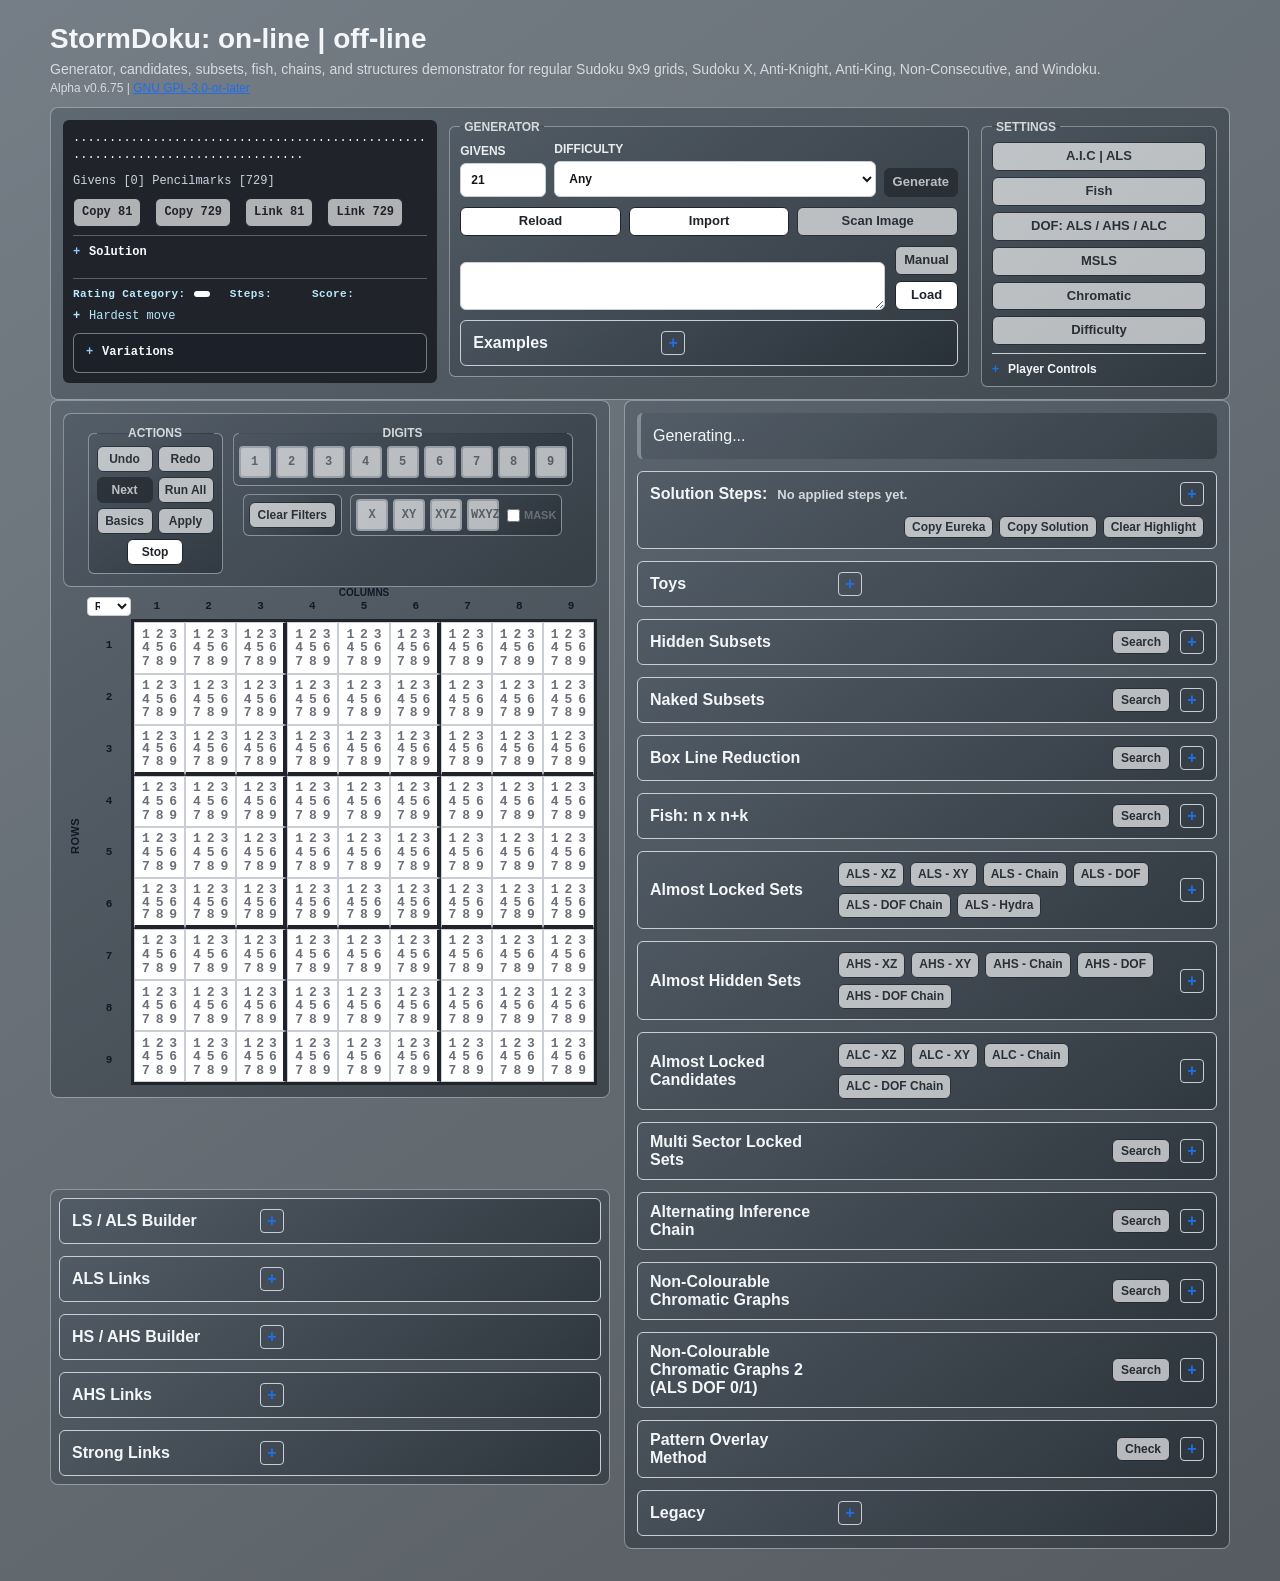
==== commit 4eaa75f9: "fixed testgrid and blank grids back into examples." ====
--- a/index.html
+++ b/index.html
@@ -189,6 +189,32 @@
             </div>
               </div>
             </details>
+            <!-- Test Grids are supported examples, not disposable failure fixtures. -->
+            <details class="example-group example-group-test-grids">
+              <summary><h3>Test Grids</h3></summary>
+              <div class="report-subsection-body">
+                <div class="example-item">
+                  <button class="secondary example-load" type="button"
+                    data-example-puzzle="123456789456789123789123456231564897564897231897231564312645978645978312978312645">Most Canonical</button>
+                  <code class="example-puzzle">123456789456789123789123456231564897564897231897231564312645978645978312978312645</code>
+                </div>
+                <div class="example-item">
+                  <button class="secondary example-load" type="button"
+                    data-example-puzzle="85..7.269.7.5.934.3..264758.2764..351.8.3.6.7..6.21894485316..276149....29385..1.">Lulz grid</button>
+                  <code class="example-puzzle">85..7.269.7.5.934.3..264758.2764..351.8.3.6.7..6.21894485316..276149....29385..1.</code>
+                </div>
+                <div class="example-item">
+                  <button class="secondary example-load" type="button"
+                    data-example-puzzle="500000009020100070008000300040002000000050000000706010003000800060004020900000005">Strmckr's 11.4 SE</button>
+                  <code class="example-puzzle">500000009020100070008000300040002000000050000000706010003000800060004020900000005</code>
+                </div>
+                <div class="example-item">
+                  <button class="secondary example-load" type="button"
+                    data-example-key="blank-candidate-grid">Blank Grid</button>
+                  <code class="example-puzzle">123456789 in every cell</code>
+                </div>
+              </div>
+            </details>
             <details class="example-group example-group-subsets">
               <summary><h3>Subsets</h3></summary>
               <div class="report-subsection-body">
@@ -205,7 +231,7 @@
               <code class="example-puzzle">.76...4.11..3...8..4......2....2...5.....5.39.61......9..6.85....7.5...........24</code>
             </div>
                 <div class="example-item">
-              <button class="secondary example-load" type="button" data-example-puzzle="049750000500000000008690000097083260060000050035460980000026700000000008000075420">Hidden Quad (alternate)</button>
+              <button class="secondary example-load" type="button" data-example-puzzle="049750000500000000008690000097083260060000050035460980000026700000000008000075420">Hidden Quad</button>
               <code class="example-puzzle">049750000500000000008690000097083260060000050035460980000026700000000008000075420</code>
             </div>
               </div>
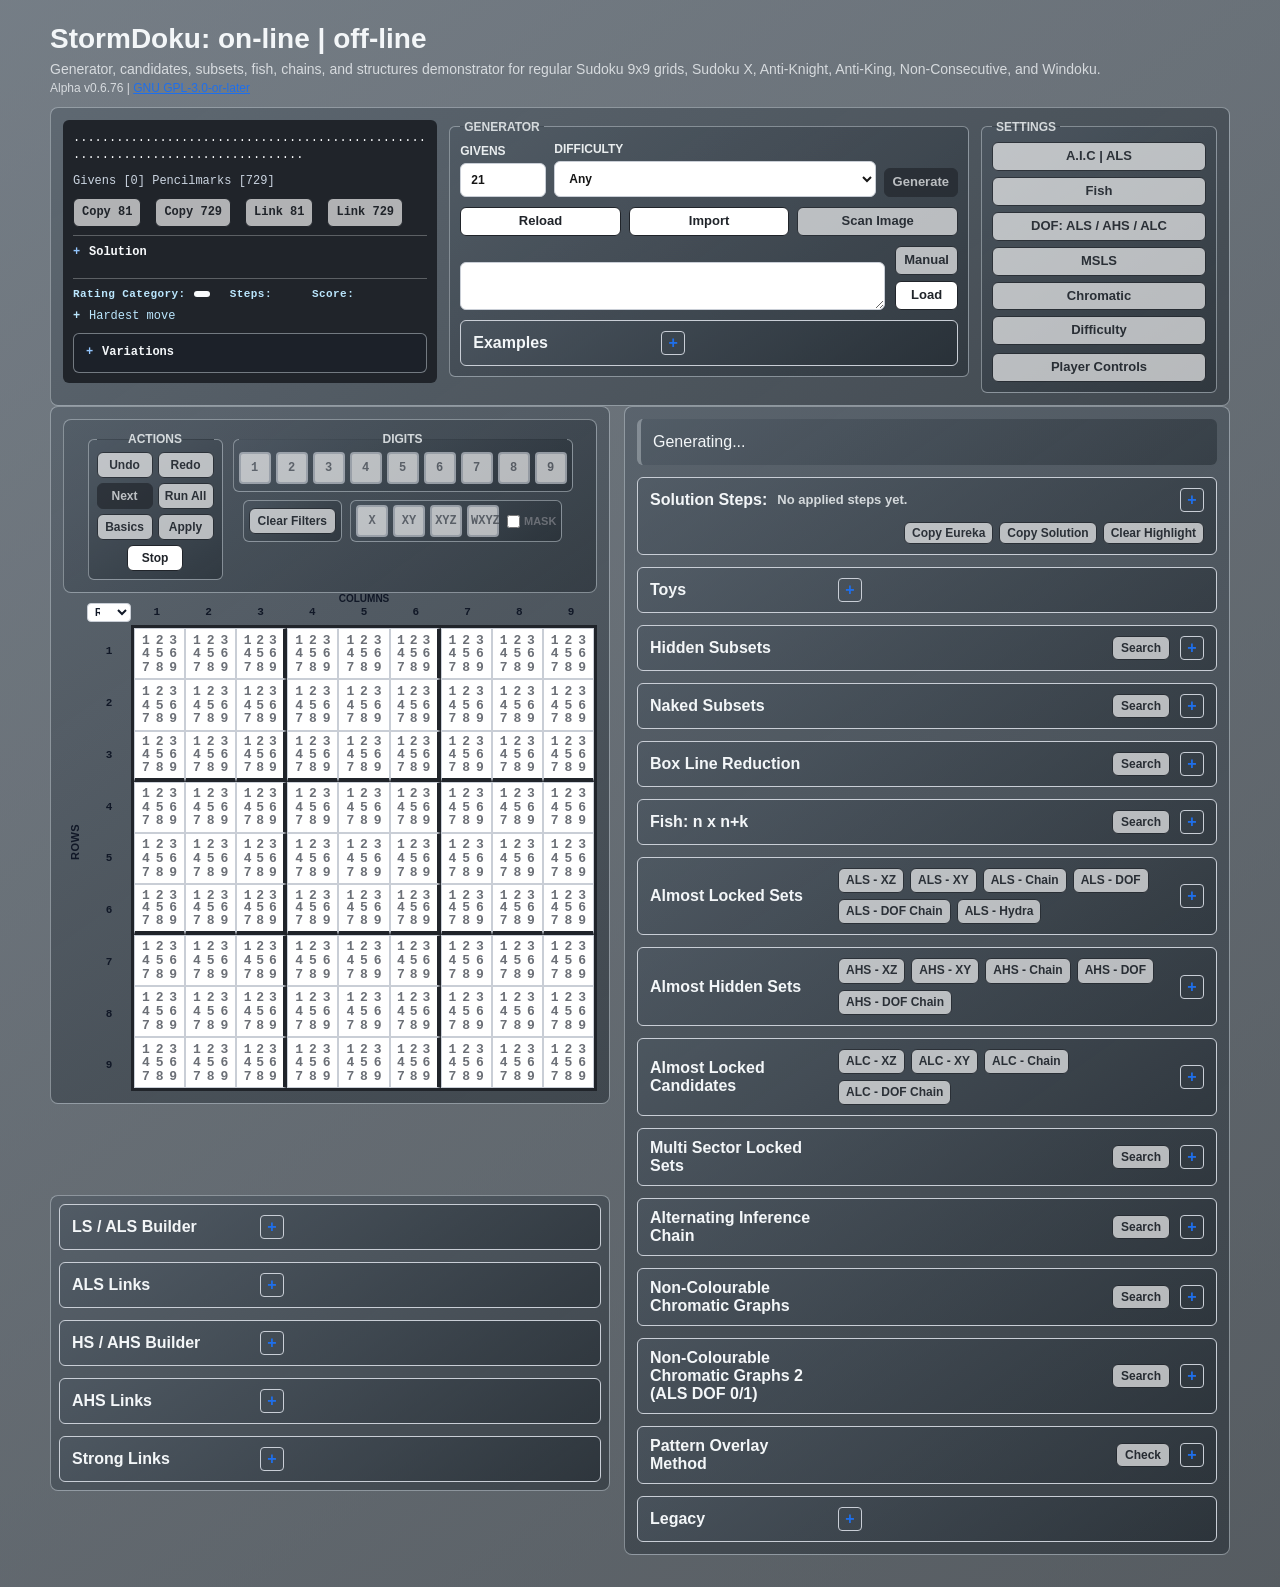
==== commit f3cdee99: "continuation of seperation - added more player controls and hot keys" ====
--- a/index.html
+++ b/index.html
@@ -8,14 +8,14 @@
   <meta name="viewport" content="width=device-width, initial-scale=1">
   <meta http-equiv="Content-Security-Policy" content="default-src 'self'; script-src 'self' 'unsafe-eval'; style-src 'self'; img-src 'self' blob: data:; worker-src 'self' blob:; connect-src 'self' blob:; font-src 'self' data:; object-src 'none'; base-uri 'self'; form-action 'self';">
   <title>StormDoku: on-line | off-line</title>
-  <link rel="stylesheet" href="./src/app.css?v=20261029-01">
+  <link rel="stylesheet" href="./src/app.css?v=20261031-01">
 </head>
 <body>
   <header>
     <div class="header-brand">
       <h1>StormDoku: <span title="Hosted use: the page may load its normal worker scripts and OCR resources when available.">on-line</span> | <span title="Local use: open the repository's index.html directly from file:// and use the bundled solver worker without a server or internet connection.">off-line</span></h1>
       <p class="topline">Generator, candidates, subsets, fish, chains, and structures demonstrator for regular Sudoku 9x9 grids, Sudoku X, Anti-Knight, Anti-King, Non-Consecutive, and Windoku.</p>
-      <p class="app-meta">Alpha v0.6.75 | <a href="https://www.gnu.org/licenses/gpl-3.0.html" target="_blank" rel="noreferrer">GNU GPL-3.0-or-later</a></p>
+      <p class="app-meta">Alpha v0.6.76 | <a href="https://www.gnu.org/licenses/gpl-3.0.html" target="_blank" rel="noreferrer">GNU GPL-3.0-or-later</a></p>
     </div>
   </header>
 
@@ -151,6 +151,36 @@
         <summary><h2>Examples</h2></summary>
         <div class="pom-body">
           <div class="example-groups">
+            <details class="example-group example-group-difficulty">
+              <summary><h3>Difficulty Examples</h3></summary>
+              <div class="report-subsection-body">
+                <div class="example-item">
+                  <button class="secondary example-load" type="button"
+                    data-example-puzzle=".9.3.8.16....6....6.....548...4.6...5...7..........43....98....976......84....2.1">Moderate</button>
+                  <code class="example-puzzle">.9.3.8.16....6....6.....548...4.6...5...7..........43....98....976......84....2.1</code>
+                </div>
+                <div class="example-item">
+                  <button class="secondary example-load" type="button"
+                    data-example-puzzle="6.238...77...............1.59..7.8....6..1..2.8..5......9...23....4..6.1....3....">Irritating</button>
+                  <code class="example-puzzle">6.238...77...............1.59..7.8....6..1..2.8..5......9...23....4..6.1....3....</code>
+                </div>
+                <div class="example-item">
+                  <button class="secondary example-load" type="button"
+                    data-example-puzzle="2..3..9.......456...3.7...1.4..23.........87..9.7............9...2.6.4188..4.5...">Hard</button>
+                  <code class="example-puzzle">2..3..9.......456...3.7...1.4..23.........87..9.7............9...2.6.4188..4.5...</code>
+                </div>
+                <div class="example-item">
+                  <button class="secondary example-load" type="button"
+                    data-example-puzzle="........1.162.8..387...6.4...4.53..2.......655..7..3..7.83......4.6.....3...4....">Demanding</button>
+                  <code class="example-puzzle">........1.162.8..387...6.4...4.53..2.......655..7..3..7.83......4.6.....3...4....</code>
+                </div>
+                <div class="example-item">
+                  <button class="secondary example-load" type="button"
+                    data-example-puzzle=".8.....61..2..7.....4...8.7.....247..4.6..1..5....9.3.8..1.594...........6.3.....">Nightmare</button>
+                  <code class="example-puzzle">.8.....61..2..7.....4...8.7.....247..4.6..1..5....9.3.8..1.594...........6.3.....</code>
+                </div>
+              </div>
+            </details>
             <details class="example-group example-group-chromatic">
               <summary><h3>Chromatic Graphs</h3></summary>
               <div class="report-subsection-body">
@@ -378,8 +408,11 @@
             Difficulty
           </button>
         </div>
-        <details class="overlay-information-key">
-          <summary>Player Controls</summary>
+        <button id="playerControlsButton" class="secondary" type="button"
+          popovertarget="playerControlsPopover" popovertargetaction="toggle">
+          Player Controls
+        </button>
+        <div id="playerControlsPopover" class="overlay-information-key" popover>
           <div class="overlay-key-grid">
             <label class="player-controls-toggle" title="Show givens/solved in Rn,Cn,Bn space">
               <input id="showFixedInVantage" type="checkbox" aria-label="Show givens and solved values in Rn, Cn, Bn space">
@@ -401,9 +434,15 @@
             <div class="overlay-key-item"><kbd>Arrow keys</kbd><span>Wrap cell focus</span></div>
             <div class="overlay-key-item"><kbd>Home / End</kbd><span>Jump to r1c1 / r9c9</span></div>
             <div class="overlay-key-item"><kbd>Ctrl/Cmd + Z/Y</kbd><span>Undo / redo</span></div>
+            <div class="overlay-key-item"><kbd>Ctrl/Cmd + N</kbd><span>Next solver move</span></div>
+            <div class="overlay-key-item"><kbd>Ctrl/Cmd + R</kbd><span>Run all enabled moves</span></div>
+            <div class="overlay-key-item"><kbd>Ctrl/Cmd + B</kbd><span>Apply basics</span></div>
+            <div class="overlay-key-item"><kbd>Ctrl/Cmd + A</kbd><span>Apply highlighted move</span></div>
+            <div class="overlay-key-item"><kbd>Ctrl/Cmd + S</kbd><span>Stop active search</span></div>
+            <div class="overlay-key-item"><kbd>F1 / F2 / F3 / F4</kbd><span>Switch RC / Rn / Cn / Bn view</span></div>
             <div class="overlay-key-item"><kbd>Escape</kbd><span>Clear cell focus</span></div>
           </div>
-        </details>
+        </div>
       </fieldset>
     </section>
 
@@ -1610,165 +1649,213 @@
     </section>
   </main>
 
-    <script src="./src/browser-core.js?v=20261029-01"></script>
-  <script src="./src/set-tools-core.js?v=20261029-01"></script>
-  <script src="./src/pom-core.js?v=20261029-01"></script>
-  <script src="./src/als-core.js?v=20261029-01"></script>
-  <script src="./src/als-link-core.js?v=20261029-01"></script>
-  <script src="./src/als-dof-core.js?v=20261029-01"></script>
-  <script src="./src/hydra-core.js?v=20261029-01"></script>
-  <script src="./src/ahs-core.js?v=20261029-01"></script>
-  <script src="./src/ahs-link-core.js?v=20261029-01"></script>
-  <script src="./src/subset-report-core.js?v=20261029-01"></script>
-  <script src="./src/mini-sectors-core.js?v=20261029-01"></script>
-  <script src="./src/chromatic-core.js?v=20261029-01"></script>
-  <script src="./src/chromatic-als-core.js?v=20261029-01"></script>
-    <script src="./src/strong-link-core.js?v=20261029-01"></script>
-      <script src="./src/chain-core.js?v=20261029-01"></script>
-  <script src="./src/alc-core.js?v=20261029-01"></script>
-  <script src="./src/ahs-xy-core.js?v=20261029-01"></script>
-  <script src="./src/ahs-dof-core.js?v=20261029-01"></script>
-  <script src="./src/msls-core.js?v=20261029-01"></script>
-    <script src="./src/app-context.js?v=20261029-01"></script>
-    <script src="./src/app-worker-runtime.js?v=20261029-01"></script>
-    <script src="./src/app-generator-runtime.js?v=20261029-01"></script>
-    <script src="./src/app-ocr-assets.js?v=20261029-01"></script>
-    <script src="./src/app-ocr-grid.js?v=20261029-01"></script>
-    <script src="./src/app-ocr-controller.js?v=20261029-01"></script>
-    <script src="./src/app-clipboard.js?v=20261029-01"></script>
-    <script src="./src/app-link-state.js?v=20261029-01"></script>
-    <script src="./src/app-variant-controls.js?v=20261029-01"></script>
-    <script src="./src/app-search-control.js?v=20261029-01"></script>
-    <script src="./src/app-history-state.js?v=20261029-01"></script>
-    <script src="./src/app-ui-state.js?v=20261029-01"></script>
-    <script src="./src/app-toggle-ui.js?v=20261029-01"></script>
-    <script src="./src/app-fish-controls.js?v=20261029-01"></script>
-    <script src="./src/app-candidate-controls.js?v=20261029-01"></script>
-    <script src="./src/app-grid-text-view.js?v=20261029-01"></script>
-    <script src="./src/app-form-controls.js?v=20261029-01"></script>
-    <script src="./src/app-candidate-filter.js?v=20261029-01"></script>
-    <script src="./src/app-technique-controls.js?v=20261029-01"></script>
-    <script src="./src/app-input-loader.js?v=20261029-01"></script>
-    <script src="./src/app-basic-events.js?v=20261029-01"></script>
-    <script src="./src/app-ocr-events.js?v=20261029-01"></script>
-    <script src="./src/app-variant-events.js?v=20261029-01"></script>
-    <script src="./src/app-example-events.js?v=20261029-01"></script>
-    <script src="./src/app-board-events.js?v=20261029-01"></script>
-    <script src="./src/app-search-events.js?v=20261029-01"></script>
-    <script src="./src/app-pom-events.js?v=20261029-01"></script>
-    <script src="./src/app-als-events.js?v=20261029-01"></script>
-    <script src="./src/app-als-link-events.js?v=20261029-01"></script>
-    <script src="./src/app-ahs-events.js?v=20261029-01"></script>
-    <script src="./src/app-msls-events.js?v=20261029-01"></script>
-    <script src="./src/app-strong-link-events.js?v=20261029-01"></script>
-    <script src="./src/app-simple-coloring-events.js?v=20261029-01"></script>
-    <script src="./src/app-multi-coloring-events.js?v=20261029-01"></script>
-    <script src="./src/app-chain-events.js?v=20261029-01"></script>
-    <script src="./src/app-chain-build.js?v=20261029-01"></script>
-    <script src="./src/app-alc-build.js?v=20261029-01"></script>
-    <script src="./src/app-fish-events.js?v=20261029-01"></script>
-    <script src="./src/app-als-xz-events.js?v=20261029-01"></script>
-    <script src="./src/app-ahs-xz-events.js?v=20261029-01"></script>
-    <script src="./src/app-alc-xz-events.js?v=20261029-01"></script>
-    <script src="./src/app-alc-xy-events.js?v=20261029-01"></script>
-    <script src="./src/app-alc-chain-events.js?v=20261029-01"></script>
-    <script src="./src/app-alc-dof-events.js?v=20261029-01"></script>
-    <script src="./src/app-alc-hydra-build.js?v=20261029-01"></script>
-    <script src="./src/app-alc-hydra-events.js?v=20261029-01"></script>
-    <script src="./src/app-ahs-xy-events.js?v=20261029-01"></script>
-    <script src="./src/app-ahs-chain-events.js?v=20261029-01"></script>
-    <script src="./src/app-ahs-dof-events.js?v=20261029-01"></script>
-    <script src="./src/app-ahs-dof-build.js?v=20261029-01"></script>
-    <script src="./src/app-ahs-dof-chain-events.js?v=20261029-01"></script>
-    <script src="./src/app-ahs-dof-chain-build.js?v=20261029-01"></script>
-    <script src="./src/app-ahs-hydra-build.js?v=20261029-01"></script>
-    <script src="./src/app-als-dof-build.js?v=20261029-01"></script>
-    <script src="./src/app-als-dof-chain-build.js?v=20261029-01"></script>
-    <script src="./src/app-als-hydra-build.js?v=20261029-01"></script>
-    <script src="./src/app-ahs-link-build.js?v=20261029-01"></script>
-    <script src="./src/app-als-build.js?v=20261029-01"></script>
-    <script src="./src/app-als-link-build.js?v=20261029-01"></script>
-    <script src="./src/app-ahs-record-build.js?v=20261029-01"></script>
-    <script src="./src/app-strong-link-build.js?v=20261029-01"></script>
-    <script src="./src/app-simple-coloring-build.js?v=20261029-01"></script>
-    <script src="./src/app-three-d-medusa-build.js?v=20261029-01"></script>
-    <script src="./src/app-multi-coloring-build.js?v=20261029-01"></script>
-    <script src="./src/app-three-d-medusa-multi-build.js?v=20261029-01"></script>
-    <script src="./src/app-fish-build.js?v=20261029-01"></script>
-    <script src="./src/app-generic-subset-build.js?v=20261029-01"></script>
-    <script src="./src/app-box-line-build.js?v=20261029-01"></script>
-    <script src="./src/app-difficulty-data.js?v=20261029-01"></script>
-    <script src="./src/app-rating-data.js?v=20261029-01"></script>
-    <script src="./src/app-rating-runtime.js?v=20261029-01"></script>
-    <script src="./src/app-dof-step.js?v=20261029-01"></script>
-    <script src="./src/app-hydra-step.js?v=20261029-01"></script>
-    <script src="./src/app-player-state.js?v=20261029-01"></script>
-    <script src="./src/app-player-mode.js?v=20261029-01"></script>
-    <script src="./src/app-toy-math.js?v=20261029-01"></script>
-    <script src="./src/app-toy-catalog.js?v=20261029-01"></script>
-    <script src="./src/app-toy-minilex-view.js?v=20261029-01"></script>
-    <script src="./src/app-toy-minimizer-view.js?v=20261029-01"></script>
-    <script src="./src/app-toy-automorph-view.js?v=20261029-01"></script>
-    <script src="./src/app-toy-minimizer.js?v=20261029-01"></script>
-    <script src="./src/app-toy-controls.js?v=20261029-01"></script>
-    <script src="./src/app-toy-compatibility.js?v=20261029-01"></script>
-    <script src="./src/app-toy-state.js?v=20261029-01"></script>
-    <script src="./src/app-toy-actions.js?v=20261029-01"></script>
-    <script src="./src/app-toy-runtime.js?v=20261029-01"></script>
-    <script src="./src/app-report-selection.js?v=20261029-01"></script>
-    <script src="./src/app-candidate-state.js?v=20261029-01"></script>
-    <script src="./src/app-candidate-visibility.js?v=20261029-01"></script>
-    <script src="./src/app-sector-view.js?v=20261029-01"></script>
-    <script src="./src/app-vantage-view.js?v=20261029-01"></script>
-    <script src="./src/app-rating-scoring.js?v=20261029-01"></script>
-    <script src="./src/app-chain-scoring.js?v=20261029-01"></script>
-    <script src="./src/app-chain-step.js?v=20261029-01"></script>
-    <script src="./src/app-chain-visual-palette.js?v=20261029-01"></script>
-    <script src="./src/app-chain-visual-model.js?v=20261029-01"></script>
-    <script src="./src/app-chain-visual-geometry.js?v=20261029-01"></script>
-    <script src="./src/app-colouring-model.js?v=20261029-01"></script>
-    <script src="./src/app-highlight-context.js?v=20261029-01"></script>
-    <script src="./src/app-analysis-state.js?v=20261029-01"></script>
-    <script src="./src/app-chain-selection.js?v=20261029-01"></script>
-    <script src="./src/app-solver-ranking.js?v=20261029-01"></script>
-    <script src="./src/app-als-dof-selection.js?v=20261029-01"></script>
-    <script src="./src/app-alc-search.js?v=20261029-01"></script>
-    <script src="./src/app-chain-modifiers.js?v=20261029-01"></script>
-    <script src="./src/app-chain-classification.js?v=20261029-01"></script>
-    <script src="./src/app-dof-rating.js?v=20261029-01"></script>
-    <script src="./src/app-rating-aggregation.js?v=20261029-01"></script>
-    <script src="./src/app-rating-view.js?v=20261029-01"></script>
-    <script src="./src/app-solution-log-view.js?v=20261029-01"></script>
-    <script src="./src/app-solved-state.js?v=20261029-01"></script>
-    <script src="./src/app-display-names.js?v=20261029-01"></script>
-    <script src="./src/app-pom-view.js?v=20261029-01"></script>
-    <script src="./src/app-promotion-view.js?v=20261029-01"></script>
-    <script src="./src/app-difficulty-info.js?v=20261029-01"></script>
-    <script src="./src/app-variant-settings.js?v=20261029-01"></script>
-    <script src="./src/app-settings-runtime.js?v=20261029-01"></script>
-    <script src="./src/app-msls-view.js?v=20261029-01"></script>
-    <script src="./src/app-msls-search.js?v=20261029-01"></script>
-    <script src="./src/app-colouring-step.js?v=20261029-01"></script>
-    <script src="./src/app-chain-node-limits.js?v=20261029-01"></script>
-    <script src="./src/app-solver-phase.js?v=20261029-01"></script>
-    <script src="./src/app-phase-builder.js?v=20261029-01"></script>
-    <script src="./src/app-ahs-build.js?v=20261029-01"></script>
-    <script src="./src/app-ahs-hydra-events.js?v=20261029-01"></script>
-    <script src="./src/app-ahs-link-events.js?v=20261029-01"></script>
-    <script src="./src/app-als-xy-events.js?v=20261029-01"></script>
-    <script src="./src/app-als-chain-events.js?v=20261029-01"></script>
-    <script src="./src/app-als-dof-events.js?v=20261029-01"></script>
-    <script src="./src/app-als-dof-chain-events.js?v=20261029-01"></script>
-    <script src="./src/app-als-hydra-events.js?v=20261029-01"></script>
-    <script src="./src/app-subset-events.js?v=20261029-01"></script>
-    <script src="./src/app-copy-events.js?v=20261029-01"></script>
-    <script src="./src/app-solution-events.js?v=20261029-01"></script>
-    <script src="./src/app-toy-events.js?v=20261029-01"></script>
-    <script src="./src/app-chromatic-view.js?v=20261029-01"></script>
-    <script src="./src/app-chromatic-events.js?v=20261029-01"></script>
-    <script src="./src/app-medusa-simple-coloring-events.js?v=20261029-01"></script>
-    <script src="./src/app-medusa-multi-coloring-events.js?v=20261029-01"></script>
-    <script src="./src/app-diagnostics.js?v=20261029-01"></script>
-    <script src="./src/app.js?v=20261029-01"></script>
+    <script src="./src/browser-core.js?v=20261031-01"></script>
+  <script src="./src/set-tools-core.js?v=20261031-01"></script>
+  <script src="./src/pom-core.js?v=20261031-01"></script>
+  <script src="./src/als-core.js?v=20261031-01"></script>
+  <script src="./src/als-link-core.js?v=20261031-01"></script>
+  <script src="./src/als-dof-core.js?v=20261031-01"></script>
+  <script src="./src/hydra-core.js?v=20261031-01"></script>
+  <script src="./src/ahs-core.js?v=20261031-01"></script>
+  <script src="./src/ahs-link-core.js?v=20261031-01"></script>
+  <script src="./src/subset-report-core.js?v=20261031-01"></script>
+  <script src="./src/mini-sectors-core.js?v=20261031-01"></script>
+  <script src="./src/chromatic-core.js?v=20261031-01"></script>
+  <script src="./src/chromatic-als-core.js?v=20261031-01"></script>
+    <script src="./src/strong-link-core.js?v=20261031-01"></script>
+      <script src="./src/chain-core.js?v=20261031-01"></script>
+  <script src="./src/alc-core.js?v=20261031-01"></script>
+  <script src="./src/ahs-xy-core.js?v=20261031-01"></script>
+  <script src="./src/ahs-dof-core.js?v=20261031-01"></script>
+  <script src="./src/msls-core.js?v=20261031-01"></script>
+    <script src="./src/app-context.js?v=20261031-01"></script>
+    <script src="./src/app-worker-runtime.js?v=20261031-01"></script>
+    <script src="./src/app-generator-runtime.js?v=20261031-01"></script>
+    <script src="./src/app-ocr-assets.js?v=20261031-01"></script>
+    <script src="./src/app-ocr-grid.js?v=20261031-01"></script>
+    <script src="./src/app-ocr-controller.js?v=20261031-01"></script>
+    <script src="./src/app-clipboard.js?v=20261031-01"></script>
+    <script src="./src/app-link-state.js?v=20261031-01"></script>
+    <script src="./src/app-variant-controls.js?v=20261031-01"></script>
+    <script src="./src/app-search-control.js?v=20261031-01"></script>
+    <script src="./src/app-history-state.js?v=20261031-01"></script>
+    <script src="./src/app-ui-state.js?v=20261031-01"></script>
+    <script src="./src/app-toggle-ui.js?v=20261031-01"></script>
+    <script src="./src/app-fish-controls.js?v=20261031-01"></script>
+    <script src="./src/app-candidate-controls.js?v=20261031-01"></script>
+    <script src="./src/app-grid-text-view.js?v=20261031-01"></script>
+    <script src="./src/app-form-controls.js?v=20261031-01"></script>
+    <script src="./src/app-candidate-filter.js?v=20261031-01"></script>
+    <script src="./src/app-technique-controls.js?v=20261031-01"></script>
+    <script src="./src/app-input-loader.js?v=20261031-01"></script>
+    <script src="./src/app-basic-events.js?v=20261031-01"></script>
+    <script src="./src/app-ocr-events.js?v=20261031-01"></script>
+    <script src="./src/app-variant-events.js?v=20261031-01"></script>
+    <script src="./src/app-example-events.js?v=20261031-01"></script>
+    <script src="./src/app-board-events.js?v=20261031-01"></script>
+    <script src="./src/app-search-events.js?v=20261031-01"></script>
+    <script src="./src/app-pom-events.js?v=20261031-01"></script>
+    <script src="./src/app-als-events.js?v=20261031-01"></script>
+    <script src="./src/app-als-link-events.js?v=20261031-01"></script>
+    <script src="./src/app-ahs-events.js?v=20261031-01"></script>
+    <script src="./src/app-msls-events.js?v=20261031-01"></script>
+    <script src="./src/app-strong-link-events.js?v=20261031-01"></script>
+    <script src="./src/app-simple-coloring-events.js?v=20261031-01"></script>
+    <script src="./src/app-multi-coloring-events.js?v=20261031-01"></script>
+    <script src="./src/app-chain-events.js?v=20261031-01"></script>
+    <script src="./src/app-chain-build.js?v=20261031-01"></script>
+    <script src="./src/app-alc-build.js?v=20261031-01"></script>
+    <script src="./src/app-fish-events.js?v=20261031-01"></script>
+    <script src="./src/app-als-xz-events.js?v=20261031-01"></script>
+    <script src="./src/app-ahs-xz-events.js?v=20261031-01"></script>
+    <script src="./src/app-alc-xz-events.js?v=20261031-01"></script>
+    <script src="./src/app-alc-xy-events.js?v=20261031-01"></script>
+    <script src="./src/app-alc-chain-events.js?v=20261031-01"></script>
+    <script src="./src/app-alc-dof-events.js?v=20261031-01"></script>
+    <script src="./src/app-alc-hydra-build.js?v=20261031-01"></script>
+    <script src="./src/app-alc-hydra-events.js?v=20261031-01"></script>
+    <script src="./src/app-ahs-xy-events.js?v=20261031-01"></script>
+    <script src="./src/app-ahs-chain-events.js?v=20261031-01"></script>
+    <script src="./src/app-ahs-dof-events.js?v=20261031-01"></script>
+    <script src="./src/app-ahs-dof-build.js?v=20261031-01"></script>
+    <script src="./src/app-ahs-dof-chain-events.js?v=20261031-01"></script>
+    <script src="./src/app-ahs-dof-chain-build.js?v=20261031-01"></script>
+    <script src="./src/app-ahs-hydra-build.js?v=20261031-01"></script>
+    <script src="./src/app-als-dof-build.js?v=20261031-01"></script>
+    <script src="./src/app-als-dof-chain-build.js?v=20261031-01"></script>
+    <script src="./src/app-als-hydra-build.js?v=20261031-01"></script>
+    <script src="./src/app-ahs-link-build.js?v=20261031-01"></script>
+    <script src="./src/app-als-build.js?v=20261031-01"></script>
+    <script src="./src/app-als-link-build.js?v=20261031-01"></script>
+    <script src="./src/app-ahs-record-build.js?v=20261031-01"></script>
+    <script src="./src/app-strong-link-build.js?v=20261031-01"></script>
+    <script src="./src/app-simple-coloring-build.js?v=20261031-01"></script>
+    <script src="./src/app-three-d-medusa-build.js?v=20261031-01"></script>
+    <script src="./src/app-multi-coloring-build.js?v=20261031-01"></script>
+    <script src="./src/app-three-d-medusa-multi-build.js?v=20261031-01"></script>
+    <script src="./src/app-fish-build.js?v=20261031-01"></script>
+    <script src="./src/app-generic-subset-build.js?v=20261031-01"></script>
+    <script src="./src/app-box-line-build.js?v=20261031-01"></script>
+    <script src="./src/app-difficulty-data.js?v=20261031-01"></script>
+    <script src="./src/app-rating-data.js?v=20261031-01"></script>
+    <script src="./src/app-rating-runtime.js?v=20261031-01"></script>
+    <script src="./src/app-dof-step.js?v=20261031-01"></script>
+    <script src="./src/app-hydra-step.js?v=20261031-01"></script>
+    <script src="./src/app-player-state.js?v=20261031-01"></script>
+    <script src="./src/app-player-mode.js?v=20261031-01"></script>
+    <script src="./src/app-toy-math.js?v=20261031-01"></script>
+    <script src="./src/app-toy-catalog.js?v=20261031-01"></script>
+    <script src="./src/app-toy-minilex-view.js?v=20261031-01"></script>
+    <script src="./src/app-toy-minimizer-view.js?v=20261031-01"></script>
+    <script src="./src/app-toy-automorph-view.js?v=20261031-01"></script>
+    <script src="./src/app-toy-minimizer.js?v=20261031-01"></script>
+    <script src="./src/app-toy-controls.js?v=20261031-01"></script>
+    <script src="./src/app-toy-compatibility.js?v=20261031-01"></script>
+    <script src="./src/app-toy-state.js?v=20261031-01"></script>
+    <script src="./src/app-toy-actions.js?v=20261031-01"></script>
+    <script src="./src/app-toy-runtime.js?v=20261031-01"></script>
+    <script src="./src/app-report-selection.js?v=20261031-01"></script>
+    <script src="./src/app-candidate-state.js?v=20261031-01"></script>
+    <script src="./src/app-candidate-visibility.js?v=20261031-01"></script>
+    <script src="./src/app-sector-view.js?v=20261031-01"></script>
+    <script src="./src/app-vantage-view.js?v=20261031-01"></script>
+    <script src="./src/app-rating-scoring.js?v=20261031-01"></script>
+    <script src="./src/app-chain-scoring.js?v=20261031-01"></script>
+    <script src="./src/app-chain-step.js?v=20261031-01"></script>
+    <script src="./src/app-chain-visual-palette.js?v=20261031-01"></script>
+    <script src="./src/app-chain-visual-model.js?v=20261031-01"></script>
+    <script src="./src/app-chain-visual-geometry.js?v=20261031-01"></script>
+    <script src="./src/app-colouring-model.js?v=20261031-01"></script>
+    <script src="./src/app-highlight-context.js?v=20261031-01"></script>
+    <script src="./src/app-analysis-state.js?v=20261031-01"></script>
+    <script src="./src/app-chain-selection.js?v=20261031-01"></script>
+    <script src="./src/app-chain-report-view.js?v=20261031-01"></script>
+<script src="./src/app-chain-search-view.js?v=20261031-01"></script>
+<script src="./src/app-als-dof-view.js?v=20261031-01"></script>
+<script src="./src/app-hydra-view.js?v=20261031-01"></script>
+<script src="./src/app-ahs-dof-view.js?v=20261031-01"></script>
+<script src="./src/app-dof-group-view.js?v=20261031-01"></script>
+<script src="./src/app-auxiliary-link-view.js?v=20261031-01"></script>
+<script src="./src/app-auxiliary-record-view.js?v=20261031-01"></script>
+<script src="./src/app-strong-link-view.js?v=20261031-01"></script>
+<script src="./src/app-colouring-report-view.js?v=20261031-01"></script>
+<script src="./src/app-fish-view.js?v=20261031-01"></script>
+<script src="./src/app-step-list-view.js?v=20261031-01"></script>
+<script src="./src/app-subset-view.js?v=20261031-01"></script>
+<script src="./src/app-pom-report-view.js?v=20261031-01"></script>
+<script src="./src/app-solution-actions-view.js?v=20261031-01"></script>
+<script src="./src/app-panel-navigation-view.js?v=20261031-01"></script>
+<script src="./src/app-grid-view-controller.js?v=20261031-01"></script>
+<script src="./src/app-board-container-view.js?v=20261031-01"></script>
+<script src="./src/app-board-cell-view.js?v=20261031-01"></script>
+<script src="./src/app-board-candidate-view.js?v=20261031-01"></script>
+<script src="./src/app-board-renderer.js?v=20261031-01"></script>
+<script src="./src/app-render-cycle.js?v=20261031-01"></script>
+<script src="./src/app-ocr-scan.js?v=20261031-01"></script>
+<script src="./src/app-history-controls-view.js?v=20261031-01"></script>
+<script src="./src/app-vantage-overlay-renderer.js?v=20261031-01"></script>
+<script src="./src/app-strong-link-overlay-renderer.js?v=20261031-01"></script>
+<script src="./src/app-als-dof-overlay-renderer.js?v=20261031-01"></script>
+<script src="./src/app-colouring-sequence-controls.js?v=20261031-01"></script>
+<script src="./src/app-chain-highlight-builder.js?v=20261031-01"></script>
+<script src="./src/app-board-overlay-view.js?v=20261031-01"></script>
+<script src="./src/app-chain-sector-frame-renderer.js?v=20261031-01"></script>
+<script src="./src/app-chain-overlay-renderer.js?v=20261031-01"></script>
+<script src="./src/app-player-keyboard.js?v=20261031-01"></script>
+    <script src="./src/app-chain-safety.js?v=20261031-01"></script>
+    <script src="./src/app-solver-ranking.js?v=20261031-01"></script>
+    <script src="./src/app-als-dof-selection.js?v=20261031-01"></script>
+    <script src="./src/app-alc-search.js?v=20261031-01"></script>
+    <script src="./src/app-chain-modifiers.js?v=20261031-01"></script>
+    <script src="./src/app-chain-classification.js?v=20261031-01"></script>
+    <script src="./src/app-chain-naming.js?v=20261031-01"></script>
+    <script src="./src/app-chain-single-digit.js?v=20261031-01"></script>
+    <script src="./src/app-chain-node-analysis.js?v=20261031-01"></script>
+    <script src="./src/app-chain-als-info.js?v=20261031-01"></script>
+    <script src="./src/app-chain-barns-info.js?v=20261031-01"></script>
+    <script src="./src/app-chain-xy-info.js?v=20261031-01"></script>
+    <script src="./src/app-chain-folder-info.js?v=20261031-01"></script>
+    <script src="./src/app-chain-display.js?v=20261031-01"></script>
+    <script src="./src/app-chain-location-dedupe.js?v=20261031-01"></script>
+    <script src="./src/app-chain-folder-x.js?v=20261031-01"></script>
+    <script src="./src/app-chain-folder-wings.js?v=20261031-01"></script>
+    <script src="./src/app-chain-folder-als.js?v=20261031-01"></script>
+    <script src="./src/app-chain-folder-orchestrator.js?v=20261031-01"></script>
+    <script src="./src/app-chain-text.js?v=20261031-01"></script>
+    <script src="./src/app-dof-rating.js?v=20261031-01"></script>
+    <script src="./src/app-rating-aggregation.js?v=20261031-01"></script>
+    <script src="./src/app-rating-view.js?v=20261031-01"></script>
+    <script src="./src/app-solution-log-view.js?v=20261031-01"></script>
+    <script src="./src/app-solved-state.js?v=20261031-01"></script>
+    <script src="./src/app-display-names.js?v=20261031-01"></script>
+    <script src="./src/app-pom-view.js?v=20261031-01"></script>
+    <script src="./src/app-promotion-view.js?v=20261031-01"></script>
+    <script src="./src/app-difficulty-info.js?v=20261031-01"></script>
+    <script src="./src/app-variant-settings.js?v=20261031-01"></script>
+    <script src="./src/app-settings-runtime.js?v=20261031-01"></script>
+    <script src="./src/app-msls-view.js?v=20261031-01"></script>
+    <script src="./src/app-msls-search.js?v=20261031-01"></script>
+    <script src="./src/app-colouring-step.js?v=20261031-01"></script>
+    <script src="./src/app-chain-node-limits.js?v=20261031-01"></script>
+    <script src="./src/app-solver-phase.js?v=20261031-01"></script>
+    <script src="./src/app-phase-builder.js?v=20261031-01"></script>
+    <script src="./src/app-ahs-build.js?v=20261031-01"></script>
+    <script src="./src/app-ahs-hydra-events.js?v=20261031-01"></script>
+    <script src="./src/app-ahs-link-events.js?v=20261031-01"></script>
+    <script src="./src/app-als-xy-events.js?v=20261031-01"></script>
+    <script src="./src/app-als-chain-events.js?v=20261031-01"></script>
+    <script src="./src/app-als-dof-events.js?v=20261031-01"></script>
+    <script src="./src/app-als-dof-chain-events.js?v=20261031-01"></script>
+    <script src="./src/app-als-hydra-events.js?v=20261031-01"></script>
+    <script src="./src/app-subset-events.js?v=20261031-01"></script>
+    <script src="./src/app-copy-events.js?v=20261031-01"></script>
+    <script src="./src/app-solution-events.js?v=20261031-01"></script>
+    <script src="./src/app-toy-events.js?v=20261031-01"></script>
+    <script src="./src/app-chromatic-view.js?v=20261031-01"></script>
+    <script src="./src/app-chromatic-events.js?v=20261031-01"></script>
+    <script src="./src/app-medusa-simple-coloring-events.js?v=20261031-01"></script>
+    <script src="./src/app-medusa-multi-coloring-events.js?v=20261031-01"></script>
+    <script src="./src/app-diagnostics.js?v=20261031-01"></script>
+    <script src="./src/app.js?v=20261031-01"></script>
 </body>
 </html>
--- a/src/app.css
+++ b/src/app.css
@@ -2463,19 +2463,6 @@
       stroke: rgba(5, 150, 105, .84);
     }
 
-    .super-multi-group-box {
-      stroke-width: .8;
-      vector-effect: non-scaling-stroke;
-      pointer-events: none;
-    }
-
-    .super-multi-group-shared-box {
-      stroke: #334155;
-      stroke-width: 1.05;
-      vector-effect: non-scaling-stroke;
-      pointer-events: none;
-    }
-
     .panel,
     .report-stack {
       display: grid;
@@ -3296,6 +3283,15 @@
       gap: 1px;
     }
 
+    .toy-minilex-transformation {
+      grid-column: 1 / -1;
+      padding: 5px 6px;
+      background: var(--gunmetal-panel);
+      color: var(--gunmetal-ink);
+      font: 700 10px/1.3 ui-monospace, SFMono-Regular, Consolas, monospace;
+      overflow-wrap: anywhere;
+    }
+
     .toy-minilex-grid-panel {
       margin-top: 7px;
     }
@@ -3449,33 +3445,20 @@
     }
 
     .overlay-information-key {
-      border-top: 1px solid var(--line);
-      padding-top: 8px;
-    }
-
-    .overlay-information-key summary {
-      color: var(--gunmetal-ink);
-      cursor: pointer;
-      font-size: 12px;
-      font-weight: 800;
-      list-style: none;
-      user-select: none;
-    }
-
-    .overlay-information-key summary::-webkit-details-marker {
-      display: none;
-    }
-
-    .overlay-information-key summary::before {
-      display: inline-block;
-      width: 16px;
-      color: #1f6feb;
-      content: "+";
-      font-weight: 900;
-    }
-
-    .overlay-information-key[open] summary::before {
-      content: "-";
+      width: min(560px, calc(100vw - 32px));
+      max-height: min(78vh, 620px);
+      overflow: auto;
+      margin: 0;
+      border: 1px solid var(--line);
+      border-radius: 6px;
+      padding: 14px;
+      background: var(--panel);
+      color: var(--ink);
+      box-shadow: 0 8px 24px rgba(22, 22, 22, .22);
+    }
+
+    .overlay-information-key::backdrop {
+      background: rgba(22, 22, 22, .08);
     }
 
     .overlay-key-grid {
@@ -4119,7 +4102,8 @@
     .chain-settings-popover,
     .move-type-popover,
     .fish-settings-popover,
-    .difficulty-settings-popover {
+    .difficulty-settings-popover,
+    .overlay-information-key {
       border-color: var(--gunmetal-line);
       background: var(--gunmetal-solid);
       color: var(--gunmetal-ink);
@@ -4128,6 +4112,8 @@
     .chain-settings-popover label,
     .move-type-popover label,
     .fish-settings-popover label,
+    .overlay-information-key label,
+    .overlay-information-key .overlay-key-item,
     .difficulty-settings-popover label,
     .difficulty-settings-popover .difficulty-table-header,
     .difficulty-settings-popover .difficulty-item,
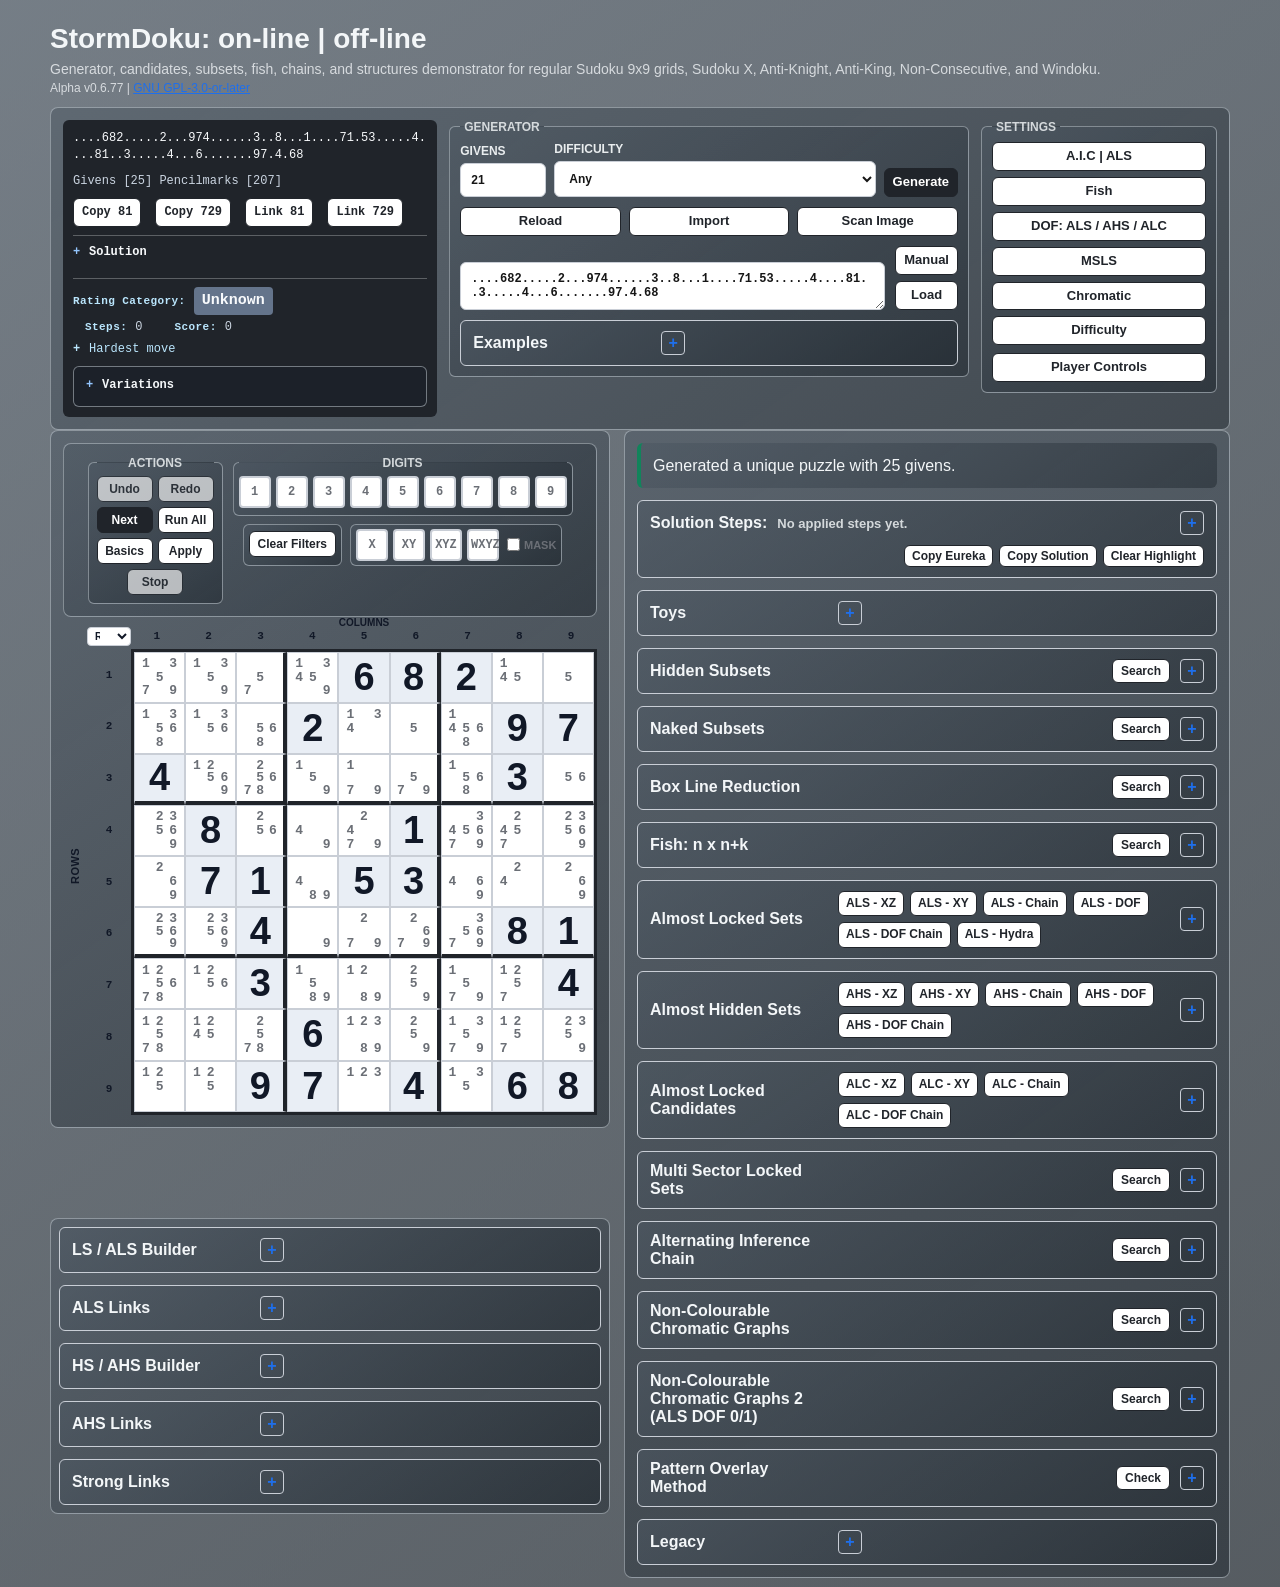
==== commit 0028e36d: "continuation of seperation - bug fix als xy should be operational again - fixed eureka for als xy - " ====
--- a/index.html
+++ b/index.html
@@ -8,14 +8,14 @@
   <meta name="viewport" content="width=device-width, initial-scale=1">
   <meta http-equiv="Content-Security-Policy" content="default-src 'self'; script-src 'self' 'unsafe-eval'; style-src 'self'; img-src 'self' blob: data:; worker-src 'self' blob:; connect-src 'self' blob:; font-src 'self' data:; object-src 'none'; base-uri 'self'; form-action 'self';">
   <title>StormDoku: on-line | off-line</title>
-  <link rel="stylesheet" href="./src/app.css?v=20261031-01">
+  <link rel="stylesheet" href="./src/app.css?v=20261031-02">
 </head>
 <body>
   <header>
     <div class="header-brand">
       <h1>StormDoku: <span title="Hosted use: the page may load its normal worker scripts and OCR resources when available.">on-line</span> | <span title="Local use: open the repository's index.html directly from file:// and use the bundled solver worker without a server or internet connection.">off-line</span></h1>
       <p class="topline">Generator, candidates, subsets, fish, chains, and structures demonstrator for regular Sudoku 9x9 grids, Sudoku X, Anti-Knight, Anti-King, Non-Consecutive, and Windoku.</p>
-      <p class="app-meta">Alpha v0.6.76 | <a href="https://www.gnu.org/licenses/gpl-3.0.html" target="_blank" rel="noreferrer">GNU GPL-3.0-or-later</a></p>
+      <p class="app-meta">Alpha v0.6.77 | <a href="https://www.gnu.org/licenses/gpl-3.0.html" target="_blank" rel="noreferrer">GNU GPL-3.0-or-later</a></p>
     </div>
   </header>
 
@@ -1649,213 +1649,213 @@
     </section>
   </main>
 
-    <script src="./src/browser-core.js?v=20261031-01"></script>
-  <script src="./src/set-tools-core.js?v=20261031-01"></script>
-  <script src="./src/pom-core.js?v=20261031-01"></script>
-  <script src="./src/als-core.js?v=20261031-01"></script>
-  <script src="./src/als-link-core.js?v=20261031-01"></script>
-  <script src="./src/als-dof-core.js?v=20261031-01"></script>
-  <script src="./src/hydra-core.js?v=20261031-01"></script>
-  <script src="./src/ahs-core.js?v=20261031-01"></script>
-  <script src="./src/ahs-link-core.js?v=20261031-01"></script>
-  <script src="./src/subset-report-core.js?v=20261031-01"></script>
-  <script src="./src/mini-sectors-core.js?v=20261031-01"></script>
-  <script src="./src/chromatic-core.js?v=20261031-01"></script>
-  <script src="./src/chromatic-als-core.js?v=20261031-01"></script>
-    <script src="./src/strong-link-core.js?v=20261031-01"></script>
-      <script src="./src/chain-core.js?v=20261031-01"></script>
-  <script src="./src/alc-core.js?v=20261031-01"></script>
-  <script src="./src/ahs-xy-core.js?v=20261031-01"></script>
-  <script src="./src/ahs-dof-core.js?v=20261031-01"></script>
-  <script src="./src/msls-core.js?v=20261031-01"></script>
-    <script src="./src/app-context.js?v=20261031-01"></script>
-    <script src="./src/app-worker-runtime.js?v=20261031-01"></script>
-    <script src="./src/app-generator-runtime.js?v=20261031-01"></script>
-    <script src="./src/app-ocr-assets.js?v=20261031-01"></script>
-    <script src="./src/app-ocr-grid.js?v=20261031-01"></script>
-    <script src="./src/app-ocr-controller.js?v=20261031-01"></script>
-    <script src="./src/app-clipboard.js?v=20261031-01"></script>
-    <script src="./src/app-link-state.js?v=20261031-01"></script>
-    <script src="./src/app-variant-controls.js?v=20261031-01"></script>
-    <script src="./src/app-search-control.js?v=20261031-01"></script>
-    <script src="./src/app-history-state.js?v=20261031-01"></script>
-    <script src="./src/app-ui-state.js?v=20261031-01"></script>
-    <script src="./src/app-toggle-ui.js?v=20261031-01"></script>
-    <script src="./src/app-fish-controls.js?v=20261031-01"></script>
-    <script src="./src/app-candidate-controls.js?v=20261031-01"></script>
-    <script src="./src/app-grid-text-view.js?v=20261031-01"></script>
-    <script src="./src/app-form-controls.js?v=20261031-01"></script>
-    <script src="./src/app-candidate-filter.js?v=20261031-01"></script>
-    <script src="./src/app-technique-controls.js?v=20261031-01"></script>
-    <script src="./src/app-input-loader.js?v=20261031-01"></script>
-    <script src="./src/app-basic-events.js?v=20261031-01"></script>
-    <script src="./src/app-ocr-events.js?v=20261031-01"></script>
-    <script src="./src/app-variant-events.js?v=20261031-01"></script>
-    <script src="./src/app-example-events.js?v=20261031-01"></script>
-    <script src="./src/app-board-events.js?v=20261031-01"></script>
-    <script src="./src/app-search-events.js?v=20261031-01"></script>
-    <script src="./src/app-pom-events.js?v=20261031-01"></script>
-    <script src="./src/app-als-events.js?v=20261031-01"></script>
-    <script src="./src/app-als-link-events.js?v=20261031-01"></script>
-    <script src="./src/app-ahs-events.js?v=20261031-01"></script>
-    <script src="./src/app-msls-events.js?v=20261031-01"></script>
-    <script src="./src/app-strong-link-events.js?v=20261031-01"></script>
-    <script src="./src/app-simple-coloring-events.js?v=20261031-01"></script>
-    <script src="./src/app-multi-coloring-events.js?v=20261031-01"></script>
-    <script src="./src/app-chain-events.js?v=20261031-01"></script>
-    <script src="./src/app-chain-build.js?v=20261031-01"></script>
-    <script src="./src/app-alc-build.js?v=20261031-01"></script>
-    <script src="./src/app-fish-events.js?v=20261031-01"></script>
-    <script src="./src/app-als-xz-events.js?v=20261031-01"></script>
-    <script src="./src/app-ahs-xz-events.js?v=20261031-01"></script>
-    <script src="./src/app-alc-xz-events.js?v=20261031-01"></script>
-    <script src="./src/app-alc-xy-events.js?v=20261031-01"></script>
-    <script src="./src/app-alc-chain-events.js?v=20261031-01"></script>
-    <script src="./src/app-alc-dof-events.js?v=20261031-01"></script>
-    <script src="./src/app-alc-hydra-build.js?v=20261031-01"></script>
-    <script src="./src/app-alc-hydra-events.js?v=20261031-01"></script>
-    <script src="./src/app-ahs-xy-events.js?v=20261031-01"></script>
-    <script src="./src/app-ahs-chain-events.js?v=20261031-01"></script>
-    <script src="./src/app-ahs-dof-events.js?v=20261031-01"></script>
-    <script src="./src/app-ahs-dof-build.js?v=20261031-01"></script>
-    <script src="./src/app-ahs-dof-chain-events.js?v=20261031-01"></script>
-    <script src="./src/app-ahs-dof-chain-build.js?v=20261031-01"></script>
-    <script src="./src/app-ahs-hydra-build.js?v=20261031-01"></script>
-    <script src="./src/app-als-dof-build.js?v=20261031-01"></script>
-    <script src="./src/app-als-dof-chain-build.js?v=20261031-01"></script>
-    <script src="./src/app-als-hydra-build.js?v=20261031-01"></script>
-    <script src="./src/app-ahs-link-build.js?v=20261031-01"></script>
-    <script src="./src/app-als-build.js?v=20261031-01"></script>
-    <script src="./src/app-als-link-build.js?v=20261031-01"></script>
-    <script src="./src/app-ahs-record-build.js?v=20261031-01"></script>
-    <script src="./src/app-strong-link-build.js?v=20261031-01"></script>
-    <script src="./src/app-simple-coloring-build.js?v=20261031-01"></script>
-    <script src="./src/app-three-d-medusa-build.js?v=20261031-01"></script>
-    <script src="./src/app-multi-coloring-build.js?v=20261031-01"></script>
-    <script src="./src/app-three-d-medusa-multi-build.js?v=20261031-01"></script>
-    <script src="./src/app-fish-build.js?v=20261031-01"></script>
-    <script src="./src/app-generic-subset-build.js?v=20261031-01"></script>
-    <script src="./src/app-box-line-build.js?v=20261031-01"></script>
-    <script src="./src/app-difficulty-data.js?v=20261031-01"></script>
-    <script src="./src/app-rating-data.js?v=20261031-01"></script>
-    <script src="./src/app-rating-runtime.js?v=20261031-01"></script>
-    <script src="./src/app-dof-step.js?v=20261031-01"></script>
-    <script src="./src/app-hydra-step.js?v=20261031-01"></script>
-    <script src="./src/app-player-state.js?v=20261031-01"></script>
-    <script src="./src/app-player-mode.js?v=20261031-01"></script>
-    <script src="./src/app-toy-math.js?v=20261031-01"></script>
-    <script src="./src/app-toy-catalog.js?v=20261031-01"></script>
-    <script src="./src/app-toy-minilex-view.js?v=20261031-01"></script>
-    <script src="./src/app-toy-minimizer-view.js?v=20261031-01"></script>
-    <script src="./src/app-toy-automorph-view.js?v=20261031-01"></script>
-    <script src="./src/app-toy-minimizer.js?v=20261031-01"></script>
-    <script src="./src/app-toy-controls.js?v=20261031-01"></script>
-    <script src="./src/app-toy-compatibility.js?v=20261031-01"></script>
-    <script src="./src/app-toy-state.js?v=20261031-01"></script>
-    <script src="./src/app-toy-actions.js?v=20261031-01"></script>
-    <script src="./src/app-toy-runtime.js?v=20261031-01"></script>
-    <script src="./src/app-report-selection.js?v=20261031-01"></script>
-    <script src="./src/app-candidate-state.js?v=20261031-01"></script>
-    <script src="./src/app-candidate-visibility.js?v=20261031-01"></script>
-    <script src="./src/app-sector-view.js?v=20261031-01"></script>
-    <script src="./src/app-vantage-view.js?v=20261031-01"></script>
-    <script src="./src/app-rating-scoring.js?v=20261031-01"></script>
-    <script src="./src/app-chain-scoring.js?v=20261031-01"></script>
-    <script src="./src/app-chain-step.js?v=20261031-01"></script>
-    <script src="./src/app-chain-visual-palette.js?v=20261031-01"></script>
-    <script src="./src/app-chain-visual-model.js?v=20261031-01"></script>
-    <script src="./src/app-chain-visual-geometry.js?v=20261031-01"></script>
-    <script src="./src/app-colouring-model.js?v=20261031-01"></script>
-    <script src="./src/app-highlight-context.js?v=20261031-01"></script>
-    <script src="./src/app-analysis-state.js?v=20261031-01"></script>
-    <script src="./src/app-chain-selection.js?v=20261031-01"></script>
-    <script src="./src/app-chain-report-view.js?v=20261031-01"></script>
-<script src="./src/app-chain-search-view.js?v=20261031-01"></script>
-<script src="./src/app-als-dof-view.js?v=20261031-01"></script>
-<script src="./src/app-hydra-view.js?v=20261031-01"></script>
-<script src="./src/app-ahs-dof-view.js?v=20261031-01"></script>
-<script src="./src/app-dof-group-view.js?v=20261031-01"></script>
-<script src="./src/app-auxiliary-link-view.js?v=20261031-01"></script>
-<script src="./src/app-auxiliary-record-view.js?v=20261031-01"></script>
-<script src="./src/app-strong-link-view.js?v=20261031-01"></script>
-<script src="./src/app-colouring-report-view.js?v=20261031-01"></script>
-<script src="./src/app-fish-view.js?v=20261031-01"></script>
-<script src="./src/app-step-list-view.js?v=20261031-01"></script>
-<script src="./src/app-subset-view.js?v=20261031-01"></script>
-<script src="./src/app-pom-report-view.js?v=20261031-01"></script>
-<script src="./src/app-solution-actions-view.js?v=20261031-01"></script>
-<script src="./src/app-panel-navigation-view.js?v=20261031-01"></script>
-<script src="./src/app-grid-view-controller.js?v=20261031-01"></script>
-<script src="./src/app-board-container-view.js?v=20261031-01"></script>
-<script src="./src/app-board-cell-view.js?v=20261031-01"></script>
-<script src="./src/app-board-candidate-view.js?v=20261031-01"></script>
-<script src="./src/app-board-renderer.js?v=20261031-01"></script>
-<script src="./src/app-render-cycle.js?v=20261031-01"></script>
-<script src="./src/app-ocr-scan.js?v=20261031-01"></script>
-<script src="./src/app-history-controls-view.js?v=20261031-01"></script>
-<script src="./src/app-vantage-overlay-renderer.js?v=20261031-01"></script>
-<script src="./src/app-strong-link-overlay-renderer.js?v=20261031-01"></script>
-<script src="./src/app-als-dof-overlay-renderer.js?v=20261031-01"></script>
-<script src="./src/app-colouring-sequence-controls.js?v=20261031-01"></script>
-<script src="./src/app-chain-highlight-builder.js?v=20261031-01"></script>
-<script src="./src/app-board-overlay-view.js?v=20261031-01"></script>
-<script src="./src/app-chain-sector-frame-renderer.js?v=20261031-01"></script>
-<script src="./src/app-chain-overlay-renderer.js?v=20261031-01"></script>
-<script src="./src/app-player-keyboard.js?v=20261031-01"></script>
-    <script src="./src/app-chain-safety.js?v=20261031-01"></script>
-    <script src="./src/app-solver-ranking.js?v=20261031-01"></script>
-    <script src="./src/app-als-dof-selection.js?v=20261031-01"></script>
-    <script src="./src/app-alc-search.js?v=20261031-01"></script>
-    <script src="./src/app-chain-modifiers.js?v=20261031-01"></script>
-    <script src="./src/app-chain-classification.js?v=20261031-01"></script>
-    <script src="./src/app-chain-naming.js?v=20261031-01"></script>
-    <script src="./src/app-chain-single-digit.js?v=20261031-01"></script>
-    <script src="./src/app-chain-node-analysis.js?v=20261031-01"></script>
-    <script src="./src/app-chain-als-info.js?v=20261031-01"></script>
-    <script src="./src/app-chain-barns-info.js?v=20261031-01"></script>
-    <script src="./src/app-chain-xy-info.js?v=20261031-01"></script>
-    <script src="./src/app-chain-folder-info.js?v=20261031-01"></script>
-    <script src="./src/app-chain-display.js?v=20261031-01"></script>
-    <script src="./src/app-chain-location-dedupe.js?v=20261031-01"></script>
-    <script src="./src/app-chain-folder-x.js?v=20261031-01"></script>
-    <script src="./src/app-chain-folder-wings.js?v=20261031-01"></script>
-    <script src="./src/app-chain-folder-als.js?v=20261031-01"></script>
-    <script src="./src/app-chain-folder-orchestrator.js?v=20261031-01"></script>
-    <script src="./src/app-chain-text.js?v=20261031-01"></script>
-    <script src="./src/app-dof-rating.js?v=20261031-01"></script>
-    <script src="./src/app-rating-aggregation.js?v=20261031-01"></script>
-    <script src="./src/app-rating-view.js?v=20261031-01"></script>
-    <script src="./src/app-solution-log-view.js?v=20261031-01"></script>
-    <script src="./src/app-solved-state.js?v=20261031-01"></script>
-    <script src="./src/app-display-names.js?v=20261031-01"></script>
-    <script src="./src/app-pom-view.js?v=20261031-01"></script>
-    <script src="./src/app-promotion-view.js?v=20261031-01"></script>
-    <script src="./src/app-difficulty-info.js?v=20261031-01"></script>
-    <script src="./src/app-variant-settings.js?v=20261031-01"></script>
-    <script src="./src/app-settings-runtime.js?v=20261031-01"></script>
-    <script src="./src/app-msls-view.js?v=20261031-01"></script>
-    <script src="./src/app-msls-search.js?v=20261031-01"></script>
-    <script src="./src/app-colouring-step.js?v=20261031-01"></script>
-    <script src="./src/app-chain-node-limits.js?v=20261031-01"></script>
-    <script src="./src/app-solver-phase.js?v=20261031-01"></script>
-    <script src="./src/app-phase-builder.js?v=20261031-01"></script>
-    <script src="./src/app-ahs-build.js?v=20261031-01"></script>
-    <script src="./src/app-ahs-hydra-events.js?v=20261031-01"></script>
-    <script src="./src/app-ahs-link-events.js?v=20261031-01"></script>
-    <script src="./src/app-als-xy-events.js?v=20261031-01"></script>
-    <script src="./src/app-als-chain-events.js?v=20261031-01"></script>
-    <script src="./src/app-als-dof-events.js?v=20261031-01"></script>
-    <script src="./src/app-als-dof-chain-events.js?v=20261031-01"></script>
-    <script src="./src/app-als-hydra-events.js?v=20261031-01"></script>
-    <script src="./src/app-subset-events.js?v=20261031-01"></script>
-    <script src="./src/app-copy-events.js?v=20261031-01"></script>
-    <script src="./src/app-solution-events.js?v=20261031-01"></script>
-    <script src="./src/app-toy-events.js?v=20261031-01"></script>
-    <script src="./src/app-chromatic-view.js?v=20261031-01"></script>
-    <script src="./src/app-chromatic-events.js?v=20261031-01"></script>
-    <script src="./src/app-medusa-simple-coloring-events.js?v=20261031-01"></script>
-    <script src="./src/app-medusa-multi-coloring-events.js?v=20261031-01"></script>
-    <script src="./src/app-diagnostics.js?v=20261031-01"></script>
-    <script src="./src/app.js?v=20261031-01"></script>
+    <script src="./src/browser-core.js?v=20261031-02"></script>
+  <script src="./src/set-tools-core.js?v=20261031-02"></script>
+  <script src="./src/pom-core.js?v=20261031-02"></script>
+  <script src="./src/als-core.js?v=20261031-02"></script>
+  <script src="./src/als-link-core.js?v=20261031-02"></script>
+  <script src="./src/als-dof-core.js?v=20261031-02"></script>
+  <script src="./src/hydra-core.js?v=20261031-02"></script>
+  <script src="./src/ahs-core.js?v=20261031-02"></script>
+  <script src="./src/ahs-link-core.js?v=20261031-02"></script>
+  <script src="./src/subset-report-core.js?v=20261031-02"></script>
+  <script src="./src/mini-sectors-core.js?v=20261031-02"></script>
+  <script src="./src/chromatic-core.js?v=20261031-02"></script>
+  <script src="./src/chromatic-als-core.js?v=20261031-02"></script>
+    <script src="./src/strong-link-core.js?v=20261031-02"></script>
+      <script src="./src/chain-core.js?v=20261031-02"></script>
+  <script src="./src/alc-core.js?v=20261031-02"></script>
+  <script src="./src/ahs-xy-core.js?v=20261031-02"></script>
+  <script src="./src/ahs-dof-core.js?v=20261031-02"></script>
+  <script src="./src/msls-core.js?v=20261031-02"></script>
+    <script src="./src/app-context.js?v=20261031-02"></script>
+    <script src="./src/app-worker-runtime.js?v=20261031-02"></script>
+    <script src="./src/app-generator-runtime.js?v=20261031-02"></script>
+    <script src="./src/app-ocr-assets.js?v=20261031-02"></script>
+    <script src="./src/app-ocr-grid.js?v=20261031-02"></script>
+    <script src="./src/app-ocr-controller.js?v=20261031-02"></script>
+    <script src="./src/app-clipboard.js?v=20261031-02"></script>
+    <script src="./src/app-link-state.js?v=20261031-02"></script>
+    <script src="./src/app-variant-controls.js?v=20261031-02"></script>
+    <script src="./src/app-search-control.js?v=20261031-02"></script>
+    <script src="./src/app-history-state.js?v=20261031-02"></script>
+    <script src="./src/app-ui-state.js?v=20261031-02"></script>
+    <script src="./src/app-toggle-ui.js?v=20261031-02"></script>
+    <script src="./src/app-fish-controls.js?v=20261031-02"></script>
+    <script src="./src/app-candidate-controls.js?v=20261031-02"></script>
+    <script src="./src/app-grid-text-view.js?v=20261031-02"></script>
+    <script src="./src/app-form-controls.js?v=20261031-02"></script>
+    <script src="./src/app-candidate-filter.js?v=20261031-02"></script>
+    <script src="./src/app-technique-controls.js?v=20261031-02"></script>
+    <script src="./src/app-input-loader.js?v=20261031-02"></script>
+    <script src="./src/app-basic-events.js?v=20261031-02"></script>
+    <script src="./src/app-ocr-events.js?v=20261031-02"></script>
+    <script src="./src/app-variant-events.js?v=20261031-02"></script>
+    <script src="./src/app-example-events.js?v=20261031-02"></script>
+    <script src="./src/app-board-events.js?v=20261031-02"></script>
+    <script src="./src/app-search-events.js?v=20261031-02"></script>
+    <script src="./src/app-pom-events.js?v=20261031-02"></script>
+    <script src="./src/app-als-events.js?v=20261031-02"></script>
+    <script src="./src/app-als-link-events.js?v=20261031-02"></script>
+    <script src="./src/app-ahs-events.js?v=20261031-02"></script>
+    <script src="./src/app-msls-events.js?v=20261031-02"></script>
+    <script src="./src/app-strong-link-events.js?v=20261031-02"></script>
+    <script src="./src/app-simple-coloring-events.js?v=20261031-02"></script>
+    <script src="./src/app-multi-coloring-events.js?v=20261031-02"></script>
+    <script src="./src/app-chain-events.js?v=20261031-02"></script>
+    <script src="./src/app-chain-build.js?v=20261031-02"></script>
+    <script src="./src/app-alc-build.js?v=20261031-02"></script>
+    <script src="./src/app-fish-events.js?v=20261031-02"></script>
+    <script src="./src/app-als-xz-events.js?v=20261031-02"></script>
+    <script src="./src/app-ahs-xz-events.js?v=20261031-02"></script>
+    <script src="./src/app-alc-xz-events.js?v=20261031-02"></script>
+    <script src="./src/app-alc-xy-events.js?v=20261031-02"></script>
+    <script src="./src/app-alc-chain-events.js?v=20261031-02"></script>
+    <script src="./src/app-alc-dof-events.js?v=20261031-02"></script>
+    <script src="./src/app-alc-hydra-build.js?v=20261031-02"></script>
+    <script src="./src/app-alc-hydra-events.js?v=20261031-02"></script>
+    <script src="./src/app-ahs-xy-events.js?v=20261031-02"></script>
+    <script src="./src/app-ahs-chain-events.js?v=20261031-02"></script>
+    <script src="./src/app-ahs-dof-events.js?v=20261031-02"></script>
+    <script src="./src/app-ahs-dof-build.js?v=20261031-02"></script>
+    <script src="./src/app-ahs-dof-chain-events.js?v=20261031-02"></script>
+    <script src="./src/app-ahs-dof-chain-build.js?v=20261031-02"></script>
+    <script src="./src/app-ahs-hydra-build.js?v=20261031-02"></script>
+    <script src="./src/app-als-dof-build.js?v=20261031-02"></script>
+    <script src="./src/app-als-dof-chain-build.js?v=20261031-02"></script>
+    <script src="./src/app-als-hydra-build.js?v=20261031-02"></script>
+    <script src="./src/app-ahs-link-build.js?v=20261031-02"></script>
+    <script src="./src/app-als-build.js?v=20261031-02"></script>
+    <script src="./src/app-als-link-build.js?v=20261031-02"></script>
+    <script src="./src/app-ahs-record-build.js?v=20261031-02"></script>
+    <script src="./src/app-strong-link-build.js?v=20261031-02"></script>
+    <script src="./src/app-simple-coloring-build.js?v=20261031-02"></script>
+    <script src="./src/app-three-d-medusa-build.js?v=20261031-02"></script>
+    <script src="./src/app-multi-coloring-build.js?v=20261031-02"></script>
+    <script src="./src/app-three-d-medusa-multi-build.js?v=20261031-02"></script>
+    <script src="./src/app-fish-build.js?v=20261031-02"></script>
+    <script src="./src/app-generic-subset-build.js?v=20261031-02"></script>
+    <script src="./src/app-box-line-build.js?v=20261031-02"></script>
+    <script src="./src/app-difficulty-data.js?v=20261031-02"></script>
+    <script src="./src/app-rating-data.js?v=20261031-02"></script>
+    <script src="./src/app-rating-runtime.js?v=20261031-02"></script>
+    <script src="./src/app-dof-step.js?v=20261031-02"></script>
+    <script src="./src/app-hydra-step.js?v=20261031-02"></script>
+    <script src="./src/app-player-state.js?v=20261031-02"></script>
+    <script src="./src/app-player-mode.js?v=20261031-02"></script>
+    <script src="./src/app-toy-math.js?v=20261031-02"></script>
+    <script src="./src/app-toy-catalog.js?v=20261031-02"></script>
+    <script src="./src/app-toy-minilex-view.js?v=20261031-02"></script>
+    <script src="./src/app-toy-minimizer-view.js?v=20261031-02"></script>
+    <script src="./src/app-toy-automorph-view.js?v=20261031-02"></script>
+    <script src="./src/app-toy-minimizer.js?v=20261031-02"></script>
+    <script src="./src/app-toy-controls.js?v=20261031-02"></script>
+    <script src="./src/app-toy-compatibility.js?v=20261031-02"></script>
+    <script src="./src/app-toy-state.js?v=20261031-02"></script>
+    <script src="./src/app-toy-actions.js?v=20261031-02"></script>
+    <script src="./src/app-toy-runtime.js?v=20261031-02"></script>
+    <script src="./src/app-report-selection.js?v=20261031-02"></script>
+    <script src="./src/app-candidate-state.js?v=20261031-02"></script>
+    <script src="./src/app-candidate-visibility.js?v=20261031-02"></script>
+    <script src="./src/app-sector-view.js?v=20261031-02"></script>
+    <script src="./src/app-vantage-view.js?v=20261031-02"></script>
+    <script src="./src/app-rating-scoring.js?v=20261031-02"></script>
+    <script src="./src/app-chain-scoring.js?v=20261031-02"></script>
+    <script src="./src/app-chain-step.js?v=20261031-02"></script>
+    <script src="./src/app-chain-visual-palette.js?v=20261031-02"></script>
+    <script src="./src/app-chain-visual-model.js?v=20261031-02"></script>
+    <script src="./src/app-chain-visual-geometry.js?v=20261031-02"></script>
+    <script src="./src/app-colouring-model.js?v=20261031-02"></script>
+    <script src="./src/app-highlight-context.js?v=20261031-02"></script>
+    <script src="./src/app-analysis-state.js?v=20261031-02"></script>
+    <script src="./src/app-chain-selection.js?v=20261031-02"></script>
+    <script src="./src/app-chain-report-view.js?v=20261031-02"></script>
+<script src="./src/app-chain-search-view.js?v=20261031-02"></script>
+<script src="./src/app-als-dof-view.js?v=20261031-02"></script>
+<script src="./src/app-hydra-view.js?v=20261031-02"></script>
+<script src="./src/app-ahs-dof-view.js?v=20261031-02"></script>
+<script src="./src/app-dof-group-view.js?v=20261031-02"></script>
+<script src="./src/app-auxiliary-link-view.js?v=20261031-02"></script>
+<script src="./src/app-auxiliary-record-view.js?v=20261031-02"></script>
+<script src="./src/app-strong-link-view.js?v=20261031-02"></script>
+<script src="./src/app-colouring-report-view.js?v=20261031-02"></script>
+<script src="./src/app-fish-view.js?v=20261031-02"></script>
+<script src="./src/app-step-list-view.js?v=20261031-02"></script>
+<script src="./src/app-subset-view.js?v=20261031-02"></script>
+<script src="./src/app-pom-report-view.js?v=20261031-02"></script>
+<script src="./src/app-solution-actions-view.js?v=20261031-02"></script>
+<script src="./src/app-panel-navigation-view.js?v=20261031-02"></script>
+<script src="./src/app-grid-view-controller.js?v=20261031-02"></script>
+<script src="./src/app-board-container-view.js?v=20261031-02"></script>
+<script src="./src/app-board-cell-view.js?v=20261031-02"></script>
+<script src="./src/app-board-candidate-view.js?v=20261031-02"></script>
+<script src="./src/app-board-renderer.js?v=20261031-02"></script>
+<script src="./src/app-render-cycle.js?v=20261031-02"></script>
+<script src="./src/app-ocr-scan.js?v=20261031-02"></script>
+<script src="./src/app-history-controls-view.js?v=20261031-02"></script>
+<script src="./src/app-vantage-overlay-renderer.js?v=20261031-02"></script>
+<script src="./src/app-strong-link-overlay-renderer.js?v=20261031-02"></script>
+<script src="./src/app-als-dof-overlay-renderer.js?v=20261031-02"></script>
+<script src="./src/app-colouring-sequence-controls.js?v=20261031-02"></script>
+<script src="./src/app-chain-highlight-builder.js?v=20261031-02"></script>
+<script src="./src/app-board-overlay-view.js?v=20261031-02"></script>
+<script src="./src/app-chain-sector-frame-renderer.js?v=20261031-02"></script>
+<script src="./src/app-chain-overlay-renderer.js?v=20261031-02"></script>
+<script src="./src/app-player-keyboard.js?v=20261031-02"></script>
+    <script src="./src/app-chain-safety.js?v=20261031-02"></script>
+    <script src="./src/app-solver-ranking.js?v=20261031-02"></script>
+    <script src="./src/app-als-dof-selection.js?v=20261031-02"></script>
+    <script src="./src/app-alc-search.js?v=20261031-02"></script>
+    <script src="./src/app-chain-modifiers.js?v=20261031-02"></script>
+    <script src="./src/app-chain-classification.js?v=20261031-02"></script>
+    <script src="./src/app-chain-naming.js?v=20261031-02"></script>
+    <script src="./src/app-chain-single-digit.js?v=20261031-02"></script>
+    <script src="./src/app-chain-node-analysis.js?v=20261031-02"></script>
+    <script src="./src/app-chain-als-info.js?v=20261031-02"></script>
+    <script src="./src/app-chain-barns-info.js?v=20261031-02"></script>
+    <script src="./src/app-chain-xy-info.js?v=20261031-02"></script>
+    <script src="./src/app-chain-folder-info.js?v=20261031-02"></script>
+    <script src="./src/app-chain-display.js?v=20261031-02"></script>
+    <script src="./src/app-chain-location-dedupe.js?v=20261031-02"></script>
+    <script src="./src/app-chain-folder-x.js?v=20261031-02"></script>
+    <script src="./src/app-chain-folder-wings.js?v=20261031-02"></script>
+    <script src="./src/app-chain-folder-als.js?v=20261031-02"></script>
+    <script src="./src/app-chain-folder-orchestrator.js?v=20261031-02"></script>
+    <script src="./src/app-chain-text.js?v=20261031-02"></script>
+    <script src="./src/app-dof-rating.js?v=20261031-02"></script>
+    <script src="./src/app-rating-aggregation.js?v=20261031-02"></script>
+    <script src="./src/app-rating-view.js?v=20261031-02"></script>
+    <script src="./src/app-solution-log-view.js?v=20261031-02"></script>
+    <script src="./src/app-solved-state.js?v=20261031-02"></script>
+    <script src="./src/app-display-names.js?v=20261031-02"></script>
+    <script src="./src/app-pom-view.js?v=20261031-02"></script>
+    <script src="./src/app-promotion-view.js?v=20261031-02"></script>
+    <script src="./src/app-difficulty-info.js?v=20261031-02"></script>
+    <script src="./src/app-variant-settings.js?v=20261031-02"></script>
+    <script src="./src/app-settings-runtime.js?v=20261031-02"></script>
+    <script src="./src/app-msls-view.js?v=20261031-02"></script>
+    <script src="./src/app-msls-search.js?v=20261031-02"></script>
+    <script src="./src/app-colouring-step.js?v=20261031-02"></script>
+    <script src="./src/app-chain-node-limits.js?v=20261031-02"></script>
+    <script src="./src/app-solver-phase.js?v=20261031-02"></script>
+    <script src="./src/app-phase-builder.js?v=20261031-02"></script>
+    <script src="./src/app-ahs-build.js?v=20261031-02"></script>
+    <script src="./src/app-ahs-hydra-events.js?v=20261031-02"></script>
+    <script src="./src/app-ahs-link-events.js?v=20261031-02"></script>
+    <script src="./src/app-als-xy-events.js?v=20261031-02"></script>
+    <script src="./src/app-als-chain-events.js?v=20261031-02"></script>
+    <script src="./src/app-als-dof-events.js?v=20261031-02"></script>
+    <script src="./src/app-als-dof-chain-events.js?v=20261031-02"></script>
+    <script src="./src/app-als-hydra-events.js?v=20261031-02"></script>
+    <script src="./src/app-subset-events.js?v=20261031-02"></script>
+    <script src="./src/app-copy-events.js?v=20261031-02"></script>
+    <script src="./src/app-solution-events.js?v=20261031-02"></script>
+    <script src="./src/app-toy-events.js?v=20261031-02"></script>
+    <script src="./src/app-chromatic-view.js?v=20261031-02"></script>
+    <script src="./src/app-chromatic-events.js?v=20261031-02"></script>
+    <script src="./src/app-medusa-simple-coloring-events.js?v=20261031-02"></script>
+    <script src="./src/app-medusa-multi-coloring-events.js?v=20261031-02"></script>
+    <script src="./src/app-diagnostics.js?v=20261031-02"></script>
+    <script src="./src/app.js?v=20261031-02"></script>
 </body>
 </html>
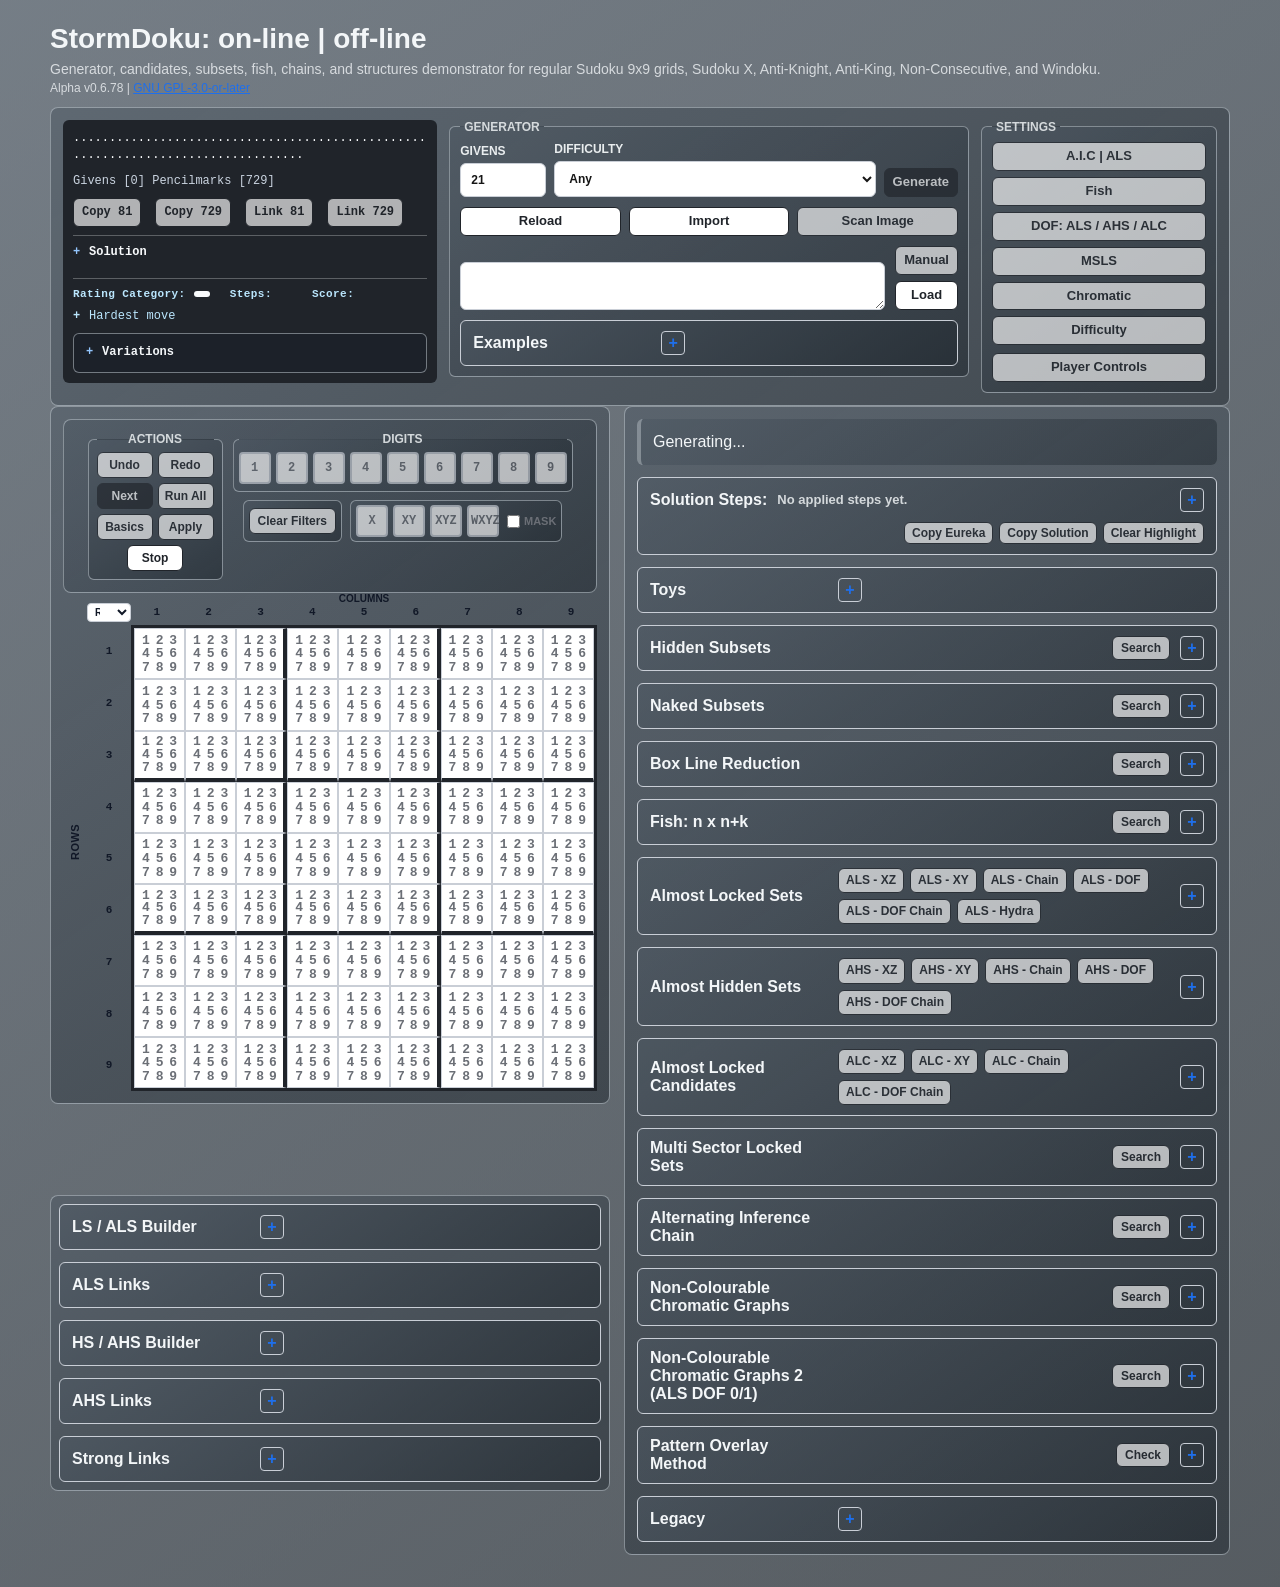
==== commit 967cb67f: "- display bug fixes in chain walk -bug display error for aic chain walk for first nodes not "followi" ====
--- a/index.html
+++ b/index.html
@@ -8,14 +8,14 @@
   <meta name="viewport" content="width=device-width, initial-scale=1">
   <meta http-equiv="Content-Security-Policy" content="default-src 'self'; script-src 'self' 'unsafe-eval'; style-src 'self'; img-src 'self' blob: data:; worker-src 'self' blob:; connect-src 'self' blob:; font-src 'self' data:; object-src 'none'; base-uri 'self'; form-action 'self';">
   <title>StormDoku: on-line | off-line</title>
-  <link rel="stylesheet" href="./src/app.css?v=20261031-02">
+  <link rel="stylesheet" href="./src/app.css?v=20261103-02">
 </head>
 <body>
   <header>
     <div class="header-brand">
       <h1>StormDoku: <span title="Hosted use: the page may load its normal worker scripts and OCR resources when available.">on-line</span> | <span title="Local use: open the repository's index.html directly from file:// and use the bundled solver worker without a server or internet connection.">off-line</span></h1>
       <p class="topline">Generator, candidates, subsets, fish, chains, and structures demonstrator for regular Sudoku 9x9 grids, Sudoku X, Anti-Knight, Anti-King, Non-Consecutive, and Windoku.</p>
-      <p class="app-meta">Alpha v0.6.77 | <a href="https://www.gnu.org/licenses/gpl-3.0.html" target="_blank" rel="noreferrer">GNU GPL-3.0-or-later</a></p>
+      <p class="app-meta">Alpha v0.6.78 | <a href="https://www.gnu.org/licenses/gpl-3.0.html" target="_blank" rel="noreferrer">GNU GPL-3.0-or-later</a></p>
     </div>
   </header>
 
@@ -1649,213 +1649,213 @@
     </section>
   </main>
 
-    <script src="./src/browser-core.js?v=20261031-02"></script>
-  <script src="./src/set-tools-core.js?v=20261031-02"></script>
-  <script src="./src/pom-core.js?v=20261031-02"></script>
-  <script src="./src/als-core.js?v=20261031-02"></script>
-  <script src="./src/als-link-core.js?v=20261031-02"></script>
-  <script src="./src/als-dof-core.js?v=20261031-02"></script>
-  <script src="./src/hydra-core.js?v=20261031-02"></script>
-  <script src="./src/ahs-core.js?v=20261031-02"></script>
-  <script src="./src/ahs-link-core.js?v=20261031-02"></script>
-  <script src="./src/subset-report-core.js?v=20261031-02"></script>
-  <script src="./src/mini-sectors-core.js?v=20261031-02"></script>
-  <script src="./src/chromatic-core.js?v=20261031-02"></script>
-  <script src="./src/chromatic-als-core.js?v=20261031-02"></script>
-    <script src="./src/strong-link-core.js?v=20261031-02"></script>
-      <script src="./src/chain-core.js?v=20261031-02"></script>
-  <script src="./src/alc-core.js?v=20261031-02"></script>
-  <script src="./src/ahs-xy-core.js?v=20261031-02"></script>
-  <script src="./src/ahs-dof-core.js?v=20261031-02"></script>
-  <script src="./src/msls-core.js?v=20261031-02"></script>
-    <script src="./src/app-context.js?v=20261031-02"></script>
-    <script src="./src/app-worker-runtime.js?v=20261031-02"></script>
-    <script src="./src/app-generator-runtime.js?v=20261031-02"></script>
-    <script src="./src/app-ocr-assets.js?v=20261031-02"></script>
-    <script src="./src/app-ocr-grid.js?v=20261031-02"></script>
-    <script src="./src/app-ocr-controller.js?v=20261031-02"></script>
-    <script src="./src/app-clipboard.js?v=20261031-02"></script>
-    <script src="./src/app-link-state.js?v=20261031-02"></script>
-    <script src="./src/app-variant-controls.js?v=20261031-02"></script>
-    <script src="./src/app-search-control.js?v=20261031-02"></script>
-    <script src="./src/app-history-state.js?v=20261031-02"></script>
-    <script src="./src/app-ui-state.js?v=20261031-02"></script>
-    <script src="./src/app-toggle-ui.js?v=20261031-02"></script>
-    <script src="./src/app-fish-controls.js?v=20261031-02"></script>
-    <script src="./src/app-candidate-controls.js?v=20261031-02"></script>
-    <script src="./src/app-grid-text-view.js?v=20261031-02"></script>
-    <script src="./src/app-form-controls.js?v=20261031-02"></script>
-    <script src="./src/app-candidate-filter.js?v=20261031-02"></script>
-    <script src="./src/app-technique-controls.js?v=20261031-02"></script>
-    <script src="./src/app-input-loader.js?v=20261031-02"></script>
-    <script src="./src/app-basic-events.js?v=20261031-02"></script>
-    <script src="./src/app-ocr-events.js?v=20261031-02"></script>
-    <script src="./src/app-variant-events.js?v=20261031-02"></script>
-    <script src="./src/app-example-events.js?v=20261031-02"></script>
-    <script src="./src/app-board-events.js?v=20261031-02"></script>
-    <script src="./src/app-search-events.js?v=20261031-02"></script>
-    <script src="./src/app-pom-events.js?v=20261031-02"></script>
-    <script src="./src/app-als-events.js?v=20261031-02"></script>
-    <script src="./src/app-als-link-events.js?v=20261031-02"></script>
-    <script src="./src/app-ahs-events.js?v=20261031-02"></script>
-    <script src="./src/app-msls-events.js?v=20261031-02"></script>
-    <script src="./src/app-strong-link-events.js?v=20261031-02"></script>
-    <script src="./src/app-simple-coloring-events.js?v=20261031-02"></script>
-    <script src="./src/app-multi-coloring-events.js?v=20261031-02"></script>
-    <script src="./src/app-chain-events.js?v=20261031-02"></script>
-    <script src="./src/app-chain-build.js?v=20261031-02"></script>
-    <script src="./src/app-alc-build.js?v=20261031-02"></script>
-    <script src="./src/app-fish-events.js?v=20261031-02"></script>
-    <script src="./src/app-als-xz-events.js?v=20261031-02"></script>
-    <script src="./src/app-ahs-xz-events.js?v=20261031-02"></script>
-    <script src="./src/app-alc-xz-events.js?v=20261031-02"></script>
-    <script src="./src/app-alc-xy-events.js?v=20261031-02"></script>
-    <script src="./src/app-alc-chain-events.js?v=20261031-02"></script>
-    <script src="./src/app-alc-dof-events.js?v=20261031-02"></script>
-    <script src="./src/app-alc-hydra-build.js?v=20261031-02"></script>
-    <script src="./src/app-alc-hydra-events.js?v=20261031-02"></script>
-    <script src="./src/app-ahs-xy-events.js?v=20261031-02"></script>
-    <script src="./src/app-ahs-chain-events.js?v=20261031-02"></script>
-    <script src="./src/app-ahs-dof-events.js?v=20261031-02"></script>
-    <script src="./src/app-ahs-dof-build.js?v=20261031-02"></script>
-    <script src="./src/app-ahs-dof-chain-events.js?v=20261031-02"></script>
-    <script src="./src/app-ahs-dof-chain-build.js?v=20261031-02"></script>
-    <script src="./src/app-ahs-hydra-build.js?v=20261031-02"></script>
-    <script src="./src/app-als-dof-build.js?v=20261031-02"></script>
-    <script src="./src/app-als-dof-chain-build.js?v=20261031-02"></script>
-    <script src="./src/app-als-hydra-build.js?v=20261031-02"></script>
-    <script src="./src/app-ahs-link-build.js?v=20261031-02"></script>
-    <script src="./src/app-als-build.js?v=20261031-02"></script>
-    <script src="./src/app-als-link-build.js?v=20261031-02"></script>
-    <script src="./src/app-ahs-record-build.js?v=20261031-02"></script>
-    <script src="./src/app-strong-link-build.js?v=20261031-02"></script>
-    <script src="./src/app-simple-coloring-build.js?v=20261031-02"></script>
-    <script src="./src/app-three-d-medusa-build.js?v=20261031-02"></script>
-    <script src="./src/app-multi-coloring-build.js?v=20261031-02"></script>
-    <script src="./src/app-three-d-medusa-multi-build.js?v=20261031-02"></script>
-    <script src="./src/app-fish-build.js?v=20261031-02"></script>
-    <script src="./src/app-generic-subset-build.js?v=20261031-02"></script>
-    <script src="./src/app-box-line-build.js?v=20261031-02"></script>
-    <script src="./src/app-difficulty-data.js?v=20261031-02"></script>
-    <script src="./src/app-rating-data.js?v=20261031-02"></script>
-    <script src="./src/app-rating-runtime.js?v=20261031-02"></script>
-    <script src="./src/app-dof-step.js?v=20261031-02"></script>
-    <script src="./src/app-hydra-step.js?v=20261031-02"></script>
-    <script src="./src/app-player-state.js?v=20261031-02"></script>
-    <script src="./src/app-player-mode.js?v=20261031-02"></script>
-    <script src="./src/app-toy-math.js?v=20261031-02"></script>
-    <script src="./src/app-toy-catalog.js?v=20261031-02"></script>
-    <script src="./src/app-toy-minilex-view.js?v=20261031-02"></script>
-    <script src="./src/app-toy-minimizer-view.js?v=20261031-02"></script>
-    <script src="./src/app-toy-automorph-view.js?v=20261031-02"></script>
-    <script src="./src/app-toy-minimizer.js?v=20261031-02"></script>
-    <script src="./src/app-toy-controls.js?v=20261031-02"></script>
-    <script src="./src/app-toy-compatibility.js?v=20261031-02"></script>
-    <script src="./src/app-toy-state.js?v=20261031-02"></script>
-    <script src="./src/app-toy-actions.js?v=20261031-02"></script>
-    <script src="./src/app-toy-runtime.js?v=20261031-02"></script>
-    <script src="./src/app-report-selection.js?v=20261031-02"></script>
-    <script src="./src/app-candidate-state.js?v=20261031-02"></script>
-    <script src="./src/app-candidate-visibility.js?v=20261031-02"></script>
-    <script src="./src/app-sector-view.js?v=20261031-02"></script>
-    <script src="./src/app-vantage-view.js?v=20261031-02"></script>
-    <script src="./src/app-rating-scoring.js?v=20261031-02"></script>
-    <script src="./src/app-chain-scoring.js?v=20261031-02"></script>
-    <script src="./src/app-chain-step.js?v=20261031-02"></script>
-    <script src="./src/app-chain-visual-palette.js?v=20261031-02"></script>
-    <script src="./src/app-chain-visual-model.js?v=20261031-02"></script>
-    <script src="./src/app-chain-visual-geometry.js?v=20261031-02"></script>
-    <script src="./src/app-colouring-model.js?v=20261031-02"></script>
-    <script src="./src/app-highlight-context.js?v=20261031-02"></script>
-    <script src="./src/app-analysis-state.js?v=20261031-02"></script>
-    <script src="./src/app-chain-selection.js?v=20261031-02"></script>
-    <script src="./src/app-chain-report-view.js?v=20261031-02"></script>
-<script src="./src/app-chain-search-view.js?v=20261031-02"></script>
-<script src="./src/app-als-dof-view.js?v=20261031-02"></script>
-<script src="./src/app-hydra-view.js?v=20261031-02"></script>
-<script src="./src/app-ahs-dof-view.js?v=20261031-02"></script>
-<script src="./src/app-dof-group-view.js?v=20261031-02"></script>
-<script src="./src/app-auxiliary-link-view.js?v=20261031-02"></script>
-<script src="./src/app-auxiliary-record-view.js?v=20261031-02"></script>
-<script src="./src/app-strong-link-view.js?v=20261031-02"></script>
-<script src="./src/app-colouring-report-view.js?v=20261031-02"></script>
-<script src="./src/app-fish-view.js?v=20261031-02"></script>
-<script src="./src/app-step-list-view.js?v=20261031-02"></script>
-<script src="./src/app-subset-view.js?v=20261031-02"></script>
-<script src="./src/app-pom-report-view.js?v=20261031-02"></script>
-<script src="./src/app-solution-actions-view.js?v=20261031-02"></script>
-<script src="./src/app-panel-navigation-view.js?v=20261031-02"></script>
-<script src="./src/app-grid-view-controller.js?v=20261031-02"></script>
-<script src="./src/app-board-container-view.js?v=20261031-02"></script>
-<script src="./src/app-board-cell-view.js?v=20261031-02"></script>
-<script src="./src/app-board-candidate-view.js?v=20261031-02"></script>
-<script src="./src/app-board-renderer.js?v=20261031-02"></script>
-<script src="./src/app-render-cycle.js?v=20261031-02"></script>
-<script src="./src/app-ocr-scan.js?v=20261031-02"></script>
-<script src="./src/app-history-controls-view.js?v=20261031-02"></script>
-<script src="./src/app-vantage-overlay-renderer.js?v=20261031-02"></script>
-<script src="./src/app-strong-link-overlay-renderer.js?v=20261031-02"></script>
-<script src="./src/app-als-dof-overlay-renderer.js?v=20261031-02"></script>
-<script src="./src/app-colouring-sequence-controls.js?v=20261031-02"></script>
-<script src="./src/app-chain-highlight-builder.js?v=20261031-02"></script>
-<script src="./src/app-board-overlay-view.js?v=20261031-02"></script>
-<script src="./src/app-chain-sector-frame-renderer.js?v=20261031-02"></script>
-<script src="./src/app-chain-overlay-renderer.js?v=20261031-02"></script>
-<script src="./src/app-player-keyboard.js?v=20261031-02"></script>
-    <script src="./src/app-chain-safety.js?v=20261031-02"></script>
-    <script src="./src/app-solver-ranking.js?v=20261031-02"></script>
-    <script src="./src/app-als-dof-selection.js?v=20261031-02"></script>
-    <script src="./src/app-alc-search.js?v=20261031-02"></script>
-    <script src="./src/app-chain-modifiers.js?v=20261031-02"></script>
-    <script src="./src/app-chain-classification.js?v=20261031-02"></script>
-    <script src="./src/app-chain-naming.js?v=20261031-02"></script>
-    <script src="./src/app-chain-single-digit.js?v=20261031-02"></script>
-    <script src="./src/app-chain-node-analysis.js?v=20261031-02"></script>
-    <script src="./src/app-chain-als-info.js?v=20261031-02"></script>
-    <script src="./src/app-chain-barns-info.js?v=20261031-02"></script>
-    <script src="./src/app-chain-xy-info.js?v=20261031-02"></script>
-    <script src="./src/app-chain-folder-info.js?v=20261031-02"></script>
-    <script src="./src/app-chain-display.js?v=20261031-02"></script>
-    <script src="./src/app-chain-location-dedupe.js?v=20261031-02"></script>
-    <script src="./src/app-chain-folder-x.js?v=20261031-02"></script>
-    <script src="./src/app-chain-folder-wings.js?v=20261031-02"></script>
-    <script src="./src/app-chain-folder-als.js?v=20261031-02"></script>
-    <script src="./src/app-chain-folder-orchestrator.js?v=20261031-02"></script>
-    <script src="./src/app-chain-text.js?v=20261031-02"></script>
-    <script src="./src/app-dof-rating.js?v=20261031-02"></script>
-    <script src="./src/app-rating-aggregation.js?v=20261031-02"></script>
-    <script src="./src/app-rating-view.js?v=20261031-02"></script>
-    <script src="./src/app-solution-log-view.js?v=20261031-02"></script>
-    <script src="./src/app-solved-state.js?v=20261031-02"></script>
-    <script src="./src/app-display-names.js?v=20261031-02"></script>
-    <script src="./src/app-pom-view.js?v=20261031-02"></script>
-    <script src="./src/app-promotion-view.js?v=20261031-02"></script>
-    <script src="./src/app-difficulty-info.js?v=20261031-02"></script>
-    <script src="./src/app-variant-settings.js?v=20261031-02"></script>
-    <script src="./src/app-settings-runtime.js?v=20261031-02"></script>
-    <script src="./src/app-msls-view.js?v=20261031-02"></script>
-    <script src="./src/app-msls-search.js?v=20261031-02"></script>
-    <script src="./src/app-colouring-step.js?v=20261031-02"></script>
-    <script src="./src/app-chain-node-limits.js?v=20261031-02"></script>
-    <script src="./src/app-solver-phase.js?v=20261031-02"></script>
-    <script src="./src/app-phase-builder.js?v=20261031-02"></script>
-    <script src="./src/app-ahs-build.js?v=20261031-02"></script>
-    <script src="./src/app-ahs-hydra-events.js?v=20261031-02"></script>
-    <script src="./src/app-ahs-link-events.js?v=20261031-02"></script>
-    <script src="./src/app-als-xy-events.js?v=20261031-02"></script>
-    <script src="./src/app-als-chain-events.js?v=20261031-02"></script>
-    <script src="./src/app-als-dof-events.js?v=20261031-02"></script>
-    <script src="./src/app-als-dof-chain-events.js?v=20261031-02"></script>
-    <script src="./src/app-als-hydra-events.js?v=20261031-02"></script>
-    <script src="./src/app-subset-events.js?v=20261031-02"></script>
-    <script src="./src/app-copy-events.js?v=20261031-02"></script>
-    <script src="./src/app-solution-events.js?v=20261031-02"></script>
-    <script src="./src/app-toy-events.js?v=20261031-02"></script>
-    <script src="./src/app-chromatic-view.js?v=20261031-02"></script>
-    <script src="./src/app-chromatic-events.js?v=20261031-02"></script>
-    <script src="./src/app-medusa-simple-coloring-events.js?v=20261031-02"></script>
-    <script src="./src/app-medusa-multi-coloring-events.js?v=20261031-02"></script>
-    <script src="./src/app-diagnostics.js?v=20261031-02"></script>
-    <script src="./src/app.js?v=20261031-02"></script>
+    <script src="./src/browser-core.js?v=20261103-02"></script>
+  <script src="./src/set-tools-core.js?v=20261103-02"></script>
+  <script src="./src/pom-core.js?v=20261103-02"></script>
+  <script src="./src/als-core.js?v=20261103-02"></script>
+  <script src="./src/als-link-core.js?v=20261103-02"></script>
+  <script src="./src/als-dof-core.js?v=20261103-02"></script>
+  <script src="./src/hydra-core.js?v=20261103-02"></script>
+  <script src="./src/ahs-core.js?v=20261103-02"></script>
+  <script src="./src/ahs-link-core.js?v=20261103-02"></script>
+  <script src="./src/subset-report-core.js?v=20261103-02"></script>
+  <script src="./src/mini-sectors-core.js?v=20261103-02"></script>
+  <script src="./src/chromatic-core.js?v=20261103-02"></script>
+  <script src="./src/chromatic-als-core.js?v=20261103-02"></script>
+    <script src="./src/strong-link-core.js?v=20261103-02"></script>
+      <script src="./src/chain-core.js?v=20261103-02"></script>
+  <script src="./src/alc-core.js?v=20261103-02"></script>
+  <script src="./src/ahs-xy-core.js?v=20261103-02"></script>
+  <script src="./src/ahs-dof-core.js?v=20261103-02"></script>
+  <script src="./src/msls-core.js?v=20261103-02"></script>
+    <script src="./src/app-context.js?v=20261103-02"></script>
+    <script src="./src/app-worker-runtime.js?v=20261103-02"></script>
+    <script src="./src/app-generator-runtime.js?v=20261103-02"></script>
+    <script src="./src/app-ocr-assets.js?v=20261103-02"></script>
+    <script src="./src/app-ocr-grid.js?v=20261103-02"></script>
+    <script src="./src/app-ocr-controller.js?v=20261103-02"></script>
+    <script src="./src/app-clipboard.js?v=20261103-02"></script>
+    <script src="./src/app-link-state.js?v=20261103-02"></script>
+    <script src="./src/app-variant-controls.js?v=20261103-02"></script>
+    <script src="./src/app-search-control.js?v=20261103-02"></script>
+    <script src="./src/app-history-state.js?v=20261103-02"></script>
+    <script src="./src/app-ui-state.js?v=20261103-02"></script>
+    <script src="./src/app-toggle-ui.js?v=20261103-02"></script>
+    <script src="./src/app-fish-controls.js?v=20261103-02"></script>
+    <script src="./src/app-candidate-controls.js?v=20261103-02"></script>
+    <script src="./src/app-grid-text-view.js?v=20261103-02"></script>
+    <script src="./src/app-form-controls.js?v=20261103-02"></script>
+    <script src="./src/app-candidate-filter.js?v=20261103-02"></script>
+    <script src="./src/app-technique-controls.js?v=20261103-02"></script>
+    <script src="./src/app-input-loader.js?v=20261103-02"></script>
+    <script src="./src/app-basic-events.js?v=20261103-02"></script>
+    <script src="./src/app-ocr-events.js?v=20261103-02"></script>
+    <script src="./src/app-variant-events.js?v=20261103-02"></script>
+    <script src="./src/app-example-events.js?v=20261103-02"></script>
+    <script src="./src/app-board-events.js?v=20261103-02"></script>
+    <script src="./src/app-search-events.js?v=20261103-02"></script>
+    <script src="./src/app-pom-events.js?v=20261103-02"></script>
+    <script src="./src/app-als-events.js?v=20261103-02"></script>
+    <script src="./src/app-als-link-events.js?v=20261103-02"></script>
+    <script src="./src/app-ahs-events.js?v=20261103-02"></script>
+    <script src="./src/app-msls-events.js?v=20261103-02"></script>
+    <script src="./src/app-strong-link-events.js?v=20261103-02"></script>
+    <script src="./src/app-simple-coloring-events.js?v=20261103-02"></script>
+    <script src="./src/app-multi-coloring-events.js?v=20261103-02"></script>
+    <script src="./src/app-chain-events.js?v=20261103-02"></script>
+    <script src="./src/app-chain-build.js?v=20261103-02"></script>
+    <script src="./src/app-alc-build.js?v=20261103-02"></script>
+    <script src="./src/app-fish-events.js?v=20261103-02"></script>
+    <script src="./src/app-als-xz-events.js?v=20261103-02"></script>
+    <script src="./src/app-ahs-xz-events.js?v=20261103-02"></script>
+    <script src="./src/app-alc-xz-events.js?v=20261103-02"></script>
+    <script src="./src/app-alc-xy-events.js?v=20261103-02"></script>
+    <script src="./src/app-alc-chain-events.js?v=20261103-02"></script>
+    <script src="./src/app-alc-dof-events.js?v=20261103-02"></script>
+    <script src="./src/app-alc-hydra-build.js?v=20261103-02"></script>
+    <script src="./src/app-alc-hydra-events.js?v=20261103-02"></script>
+    <script src="./src/app-ahs-xy-events.js?v=20261103-02"></script>
+    <script src="./src/app-ahs-chain-events.js?v=20261103-02"></script>
+    <script src="./src/app-ahs-dof-events.js?v=20261103-02"></script>
+    <script src="./src/app-ahs-dof-build.js?v=20261103-02"></script>
+    <script src="./src/app-ahs-dof-chain-events.js?v=20261103-02"></script>
+    <script src="./src/app-ahs-dof-chain-build.js?v=20261103-02"></script>
+    <script src="./src/app-ahs-hydra-build.js?v=20261103-02"></script>
+    <script src="./src/app-als-dof-build.js?v=20261103-02"></script>
+    <script src="./src/app-als-dof-chain-build.js?v=20261103-02"></script>
+    <script src="./src/app-als-hydra-build.js?v=20261103-02"></script>
+    <script src="./src/app-ahs-link-build.js?v=20261103-02"></script>
+    <script src="./src/app-als-build.js?v=20261103-02"></script>
+    <script src="./src/app-als-link-build.js?v=20261103-02"></script>
+    <script src="./src/app-ahs-record-build.js?v=20261103-02"></script>
+    <script src="./src/app-strong-link-build.js?v=20261103-02"></script>
+    <script src="./src/app-simple-coloring-build.js?v=20261103-02"></script>
+    <script src="./src/app-three-d-medusa-build.js?v=20261103-02"></script>
+    <script src="./src/app-multi-coloring-build.js?v=20261103-02"></script>
+    <script src="./src/app-three-d-medusa-multi-build.js?v=20261103-02"></script>
+    <script src="./src/app-fish-build.js?v=20261103-02"></script>
+    <script src="./src/app-generic-subset-build.js?v=20261103-02"></script>
+    <script src="./src/app-box-line-build.js?v=20261103-02"></script>
+    <script src="./src/app-difficulty-data.js?v=20261103-02"></script>
+    <script src="./src/app-rating-data.js?v=20261103-02"></script>
+    <script src="./src/app-rating-runtime.js?v=20261103-02"></script>
+    <script src="./src/app-dof-step.js?v=20261103-02"></script>
+    <script src="./src/app-hydra-step.js?v=20261103-02"></script>
+    <script src="./src/app-player-state.js?v=20261103-02"></script>
+    <script src="./src/app-player-mode.js?v=20261103-02"></script>
+    <script src="./src/app-toy-math.js?v=20261103-02"></script>
+    <script src="./src/app-toy-catalog.js?v=20261103-02"></script>
+    <script src="./src/app-toy-minilex-view.js?v=20261103-02"></script>
+    <script src="./src/app-toy-minimizer-view.js?v=20261103-02"></script>
+    <script src="./src/app-toy-automorph-view.js?v=20261103-02"></script>
+    <script src="./src/app-toy-minimizer.js?v=20261103-02"></script>
+    <script src="./src/app-toy-controls.js?v=20261103-02"></script>
+    <script src="./src/app-toy-compatibility.js?v=20261103-02"></script>
+    <script src="./src/app-toy-state.js?v=20261103-02"></script>
+    <script src="./src/app-toy-actions.js?v=20261103-02"></script>
+    <script src="./src/app-toy-runtime.js?v=20261103-02"></script>
+    <script src="./src/app-report-selection.js?v=20261103-02"></script>
+    <script src="./src/app-candidate-state.js?v=20261103-02"></script>
+    <script src="./src/app-candidate-visibility.js?v=20261103-02"></script>
+    <script src="./src/app-sector-view.js?v=20261103-02"></script>
+    <script src="./src/app-vantage-view.js?v=20261103-02"></script>
+    <script src="./src/app-rating-scoring.js?v=20261103-02"></script>
+    <script src="./src/app-chain-scoring.js?v=20261103-02"></script>
+    <script src="./src/app-chain-step.js?v=20261103-02"></script>
+    <script src="./src/app-chain-visual-palette.js?v=20261103-02"></script>
+    <script src="./src/app-chain-visual-model.js?v=20261103-02"></script>
+    <script src="./src/app-chain-visual-geometry.js?v=20261103-02"></script>
+    <script src="./src/app-colouring-model.js?v=20261103-02"></script>
+    <script src="./src/app-highlight-context.js?v=20261103-02"></script>
+    <script src="./src/app-analysis-state.js?v=20261103-02"></script>
+    <script src="./src/app-chain-selection.js?v=20261103-02"></script>
+    <script src="./src/app-chain-report-view.js?v=20261103-02"></script>
+<script src="./src/app-chain-search-view.js?v=20261103-02"></script>
+<script src="./src/app-als-dof-view.js?v=20261103-02"></script>
+<script src="./src/app-hydra-view.js?v=20261103-02"></script>
+<script src="./src/app-ahs-dof-view.js?v=20261103-02"></script>
+<script src="./src/app-dof-group-view.js?v=20261103-02"></script>
+<script src="./src/app-auxiliary-link-view.js?v=20261103-02"></script>
+<script src="./src/app-auxiliary-record-view.js?v=20261103-02"></script>
+<script src="./src/app-strong-link-view.js?v=20261103-02"></script>
+<script src="./src/app-colouring-report-view.js?v=20261103-02"></script>
+<script src="./src/app-fish-view.js?v=20261103-02"></script>
+<script src="./src/app-step-list-view.js?v=20261103-02"></script>
+<script src="./src/app-subset-view.js?v=20261103-02"></script>
+<script src="./src/app-pom-report-view.js?v=20261103-02"></script>
+<script src="./src/app-solution-actions-view.js?v=20261103-02"></script>
+<script src="./src/app-panel-navigation-view.js?v=20261103-02"></script>
+<script src="./src/app-grid-view-controller.js?v=20261103-02"></script>
+<script src="./src/app-board-container-view.js?v=20261103-02"></script>
+<script src="./src/app-board-cell-view.js?v=20261103-02"></script>
+<script src="./src/app-board-candidate-view.js?v=20261103-02"></script>
+<script src="./src/app-board-renderer.js?v=20261103-02"></script>
+<script src="./src/app-render-cycle.js?v=20261103-02"></script>
+<script src="./src/app-ocr-scan.js?v=20261103-02"></script>
+<script src="./src/app-history-controls-view.js?v=20261103-02"></script>
+<script src="./src/app-vantage-overlay-renderer.js?v=20261103-02"></script>
+<script src="./src/app-strong-link-overlay-renderer.js?v=20261103-02"></script>
+<script src="./src/app-als-dof-overlay-renderer.js?v=20261103-02"></script>
+<script src="./src/app-colouring-sequence-controls.js?v=20261103-02"></script>
+<script src="./src/app-chain-highlight-builder.js?v=20261103-02"></script>
+<script src="./src/app-board-overlay-view.js?v=20261103-02"></script>
+<script src="./src/app-chain-sector-frame-renderer.js?v=20261103-02"></script>
+<script src="./src/app-chain-overlay-renderer.js?v=20261103-02"></script>
+<script src="./src/app-player-keyboard.js?v=20261103-02"></script>
+    <script src="./src/app-chain-safety.js?v=20261103-02"></script>
+    <script src="./src/app-solver-ranking.js?v=20261103-02"></script>
+    <script src="./src/app-als-dof-selection.js?v=20261103-02"></script>
+    <script src="./src/app-alc-search.js?v=20261103-02"></script>
+    <script src="./src/app-chain-modifiers.js?v=20261103-02"></script>
+    <script src="./src/app-chain-classification.js?v=20261103-02"></script>
+    <script src="./src/app-chain-naming.js?v=20261103-02"></script>
+    <script src="./src/app-chain-single-digit.js?v=20261103-02"></script>
+    <script src="./src/app-chain-node-analysis.js?v=20261103-02"></script>
+    <script src="./src/app-chain-als-info.js?v=20261103-02"></script>
+    <script src="./src/app-chain-barns-info.js?v=20261103-02"></script>
+    <script src="./src/app-chain-xy-info.js?v=20261103-02"></script>
+    <script src="./src/app-chain-folder-info.js?v=20261103-02"></script>
+    <script src="./src/app-chain-display.js?v=20261103-02"></script>
+    <script src="./src/app-chain-location-dedupe.js?v=20261103-02"></script>
+    <script src="./src/app-chain-folder-x.js?v=20261103-02"></script>
+    <script src="./src/app-chain-folder-wings.js?v=20261103-02"></script>
+    <script src="./src/app-chain-folder-als.js?v=20261103-02"></script>
+    <script src="./src/app-chain-folder-orchestrator.js?v=20261103-02"></script>
+    <script src="./src/app-chain-text.js?v=20261103-02"></script>
+    <script src="./src/app-dof-rating.js?v=20261103-02"></script>
+    <script src="./src/app-rating-aggregation.js?v=20261103-02"></script>
+    <script src="./src/app-rating-view.js?v=20261103-02"></script>
+    <script src="./src/app-solution-log-view.js?v=20261103-02"></script>
+    <script src="./src/app-solved-state.js?v=20261103-02"></script>
+    <script src="./src/app-display-names.js?v=20261103-02"></script>
+    <script src="./src/app-pom-view.js?v=20261103-02"></script>
+    <script src="./src/app-promotion-view.js?v=20261103-02"></script>
+    <script src="./src/app-difficulty-info.js?v=20261103-02"></script>
+    <script src="./src/app-variant-settings.js?v=20261103-02"></script>
+    <script src="./src/app-settings-runtime.js?v=20261103-02"></script>
+    <script src="./src/app-msls-view.js?v=20261103-02"></script>
+    <script src="./src/app-msls-search.js?v=20261103-02"></script>
+    <script src="./src/app-colouring-step.js?v=20261103-02"></script>
+    <script src="./src/app-chain-node-limits.js?v=20261103-02"></script>
+    <script src="./src/app-solver-phase.js?v=20261103-02"></script>
+    <script src="./src/app-phase-builder.js?v=20261103-02"></script>
+    <script src="./src/app-ahs-build.js?v=20261103-02"></script>
+    <script src="./src/app-ahs-hydra-events.js?v=20261103-02"></script>
+    <script src="./src/app-ahs-link-events.js?v=20261103-02"></script>
+    <script src="./src/app-als-xy-events.js?v=20261103-02"></script>
+    <script src="./src/app-als-chain-events.js?v=20261103-02"></script>
+    <script src="./src/app-als-dof-events.js?v=20261103-02"></script>
+    <script src="./src/app-als-dof-chain-events.js?v=20261103-02"></script>
+    <script src="./src/app-als-hydra-events.js?v=20261103-02"></script>
+    <script src="./src/app-subset-events.js?v=20261103-02"></script>
+    <script src="./src/app-copy-events.js?v=20261103-02"></script>
+    <script src="./src/app-solution-events.js?v=20261103-02"></script>
+    <script src="./src/app-toy-events.js?v=20261103-02"></script>
+    <script src="./src/app-chromatic-view.js?v=20261103-02"></script>
+    <script src="./src/app-chromatic-events.js?v=20261103-02"></script>
+    <script src="./src/app-medusa-simple-coloring-events.js?v=20261103-02"></script>
+    <script src="./src/app-medusa-multi-coloring-events.js?v=20261103-02"></script>
+    <script src="./src/app-diagnostics.js?v=20261103-02"></script>
+    <script src="./src/app.js?v=20261103-02"></script>
 </body>
 </html>
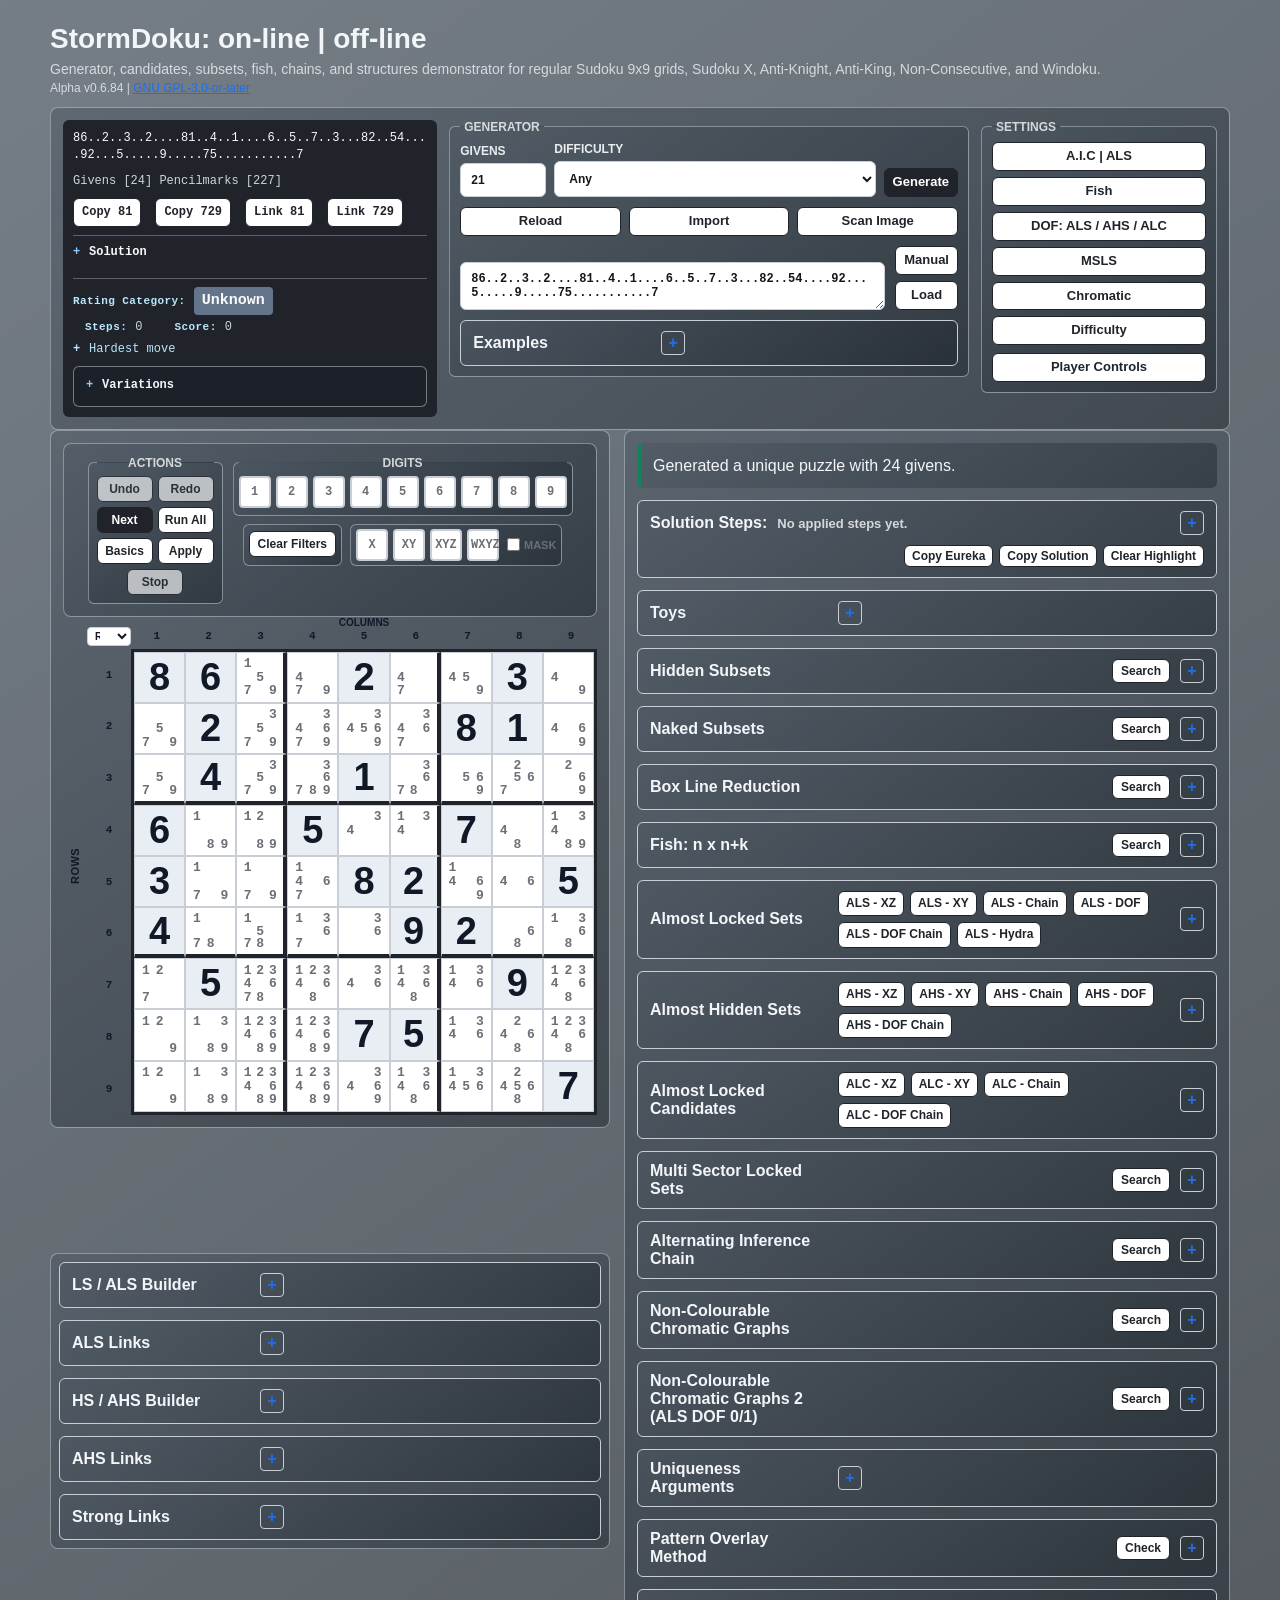
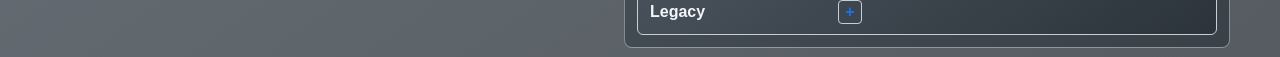
==== commit 0a6455ee: "finished seperationg functions  - fixed a bug in next/run all that wasn't using naked/hidden quads  " ====
--- a/index.html
+++ b/index.html
@@ -8,14 +8,14 @@
   <meta name="viewport" content="width=device-width, initial-scale=1">
   <meta http-equiv="Content-Security-Policy" content="default-src 'self'; script-src 'self' 'unsafe-eval'; style-src 'self'; img-src 'self' blob: data:; worker-src 'self' blob:; connect-src 'self' blob:; font-src 'self' data:; object-src 'none'; base-uri 'self'; form-action 'self';">
   <title>StormDoku: on-line | off-line</title>
-  <link rel="stylesheet" href="./src/app.css?v=20261103-02">
+  <link rel="stylesheet" href="./src/app.css?v=20261119-02">
 </head>
 <body>
   <header>
     <div class="header-brand">
       <h1>StormDoku: <span title="Hosted use: the page may load its normal worker scripts and OCR resources when available.">on-line</span> | <span title="Local use: open the repository's index.html directly from file:// and use the bundled solver worker without a server or internet connection.">off-line</span></h1>
       <p class="topline">Generator, candidates, subsets, fish, chains, and structures demonstrator for regular Sudoku 9x9 grids, Sudoku X, Anti-Knight, Anti-King, Non-Consecutive, and Windoku.</p>
-      <p class="app-meta">Alpha v0.6.78 | <a href="https://www.gnu.org/licenses/gpl-3.0.html" target="_blank" rel="noreferrer">GNU GPL-3.0-or-later</a></p>
+      <p class="app-meta">Alpha v0.6.84 | <a href="https://www.gnu.org/licenses/gpl-3.0.html" target="_blank" rel="noreferrer">GNU GPL-3.0-or-later</a></p>
     </div>
   </header>
 
@@ -109,10 +109,13 @@
               <option value="Demanding">Demanding</option>
               <option value="Expert">Expert</option>
               <option value="Brutal">Brutal</option>
+              <option value="Fiendish">Fiendish</option>
               <option value="Nightmare">Nightmare</option>
               <option value="Abyssal">Abyssal</option>
               <option value="Ascendant">Ascendant</option>
               <option value="Transcendent">Transcendent</option>
+              <option value="Singularity">Singularity</option>
+              <option value="Unfathomable">Unfathomable</option>
               <option value="Unknown">Unknown</option>
             </select>
           </label>
@@ -178,6 +181,42 @@
                   <button class="secondary example-load" type="button"
                     data-example-puzzle=".8.....61..2..7.....4...8.7.....247..4.6..1..5....9.3.8..1.594...........6.3.....">Nightmare</button>
                   <code class="example-puzzle">.8.....61..2..7.....4...8.7.....247..4.6..1..5....9.3.8..1.594...........6.3.....</code>
+                </div>
+              </div>
+            </details>
+            <details class="example-group example-group-uniqueness">
+              <summary><h3>Uniqueness Arguments</h3></summary>
+              <div class="report-subsection-body">
+                <div class="example-item">
+                  <button class="secondary example-load" type="button"
+                    data-example-puzzle="57..24..1382761954....857....8.5.17.72..1..4.153497...237146.9.965.3.4178..579.6.">Unique Rectangle Type 1</button>
+                  <code class="example-puzzle">57..24..1382761954....857....8.5.17.72..1..4.153497...237146.9.965.3.4178..579.6.</code>
+                </div>
+                <div class="example-item">
+                  <button class="secondary example-load" type="button"
+                    data-example-puzzle=".3...1.6.7...4.35.4.....7..8...7..2.....32.9....8.......6..8......293.....1...4..">Unique Rectangle Type 4 | 5</button>
+                  <code class="example-puzzle">.3...1.6.7...4.35.4.....7..8...7..2.....32.9....8.......6..8......293.....1...4..</code>
+                </div>
+                <div class="example-item">
+                  <button class="secondary example-load" type="button"
+                    data-example-puzzle="9....86.......48.....65.2..3.1..............1.4.7.5.3......6....8..9..27..21...9.">Unique Rectangle Type 3 - ALS</button>
+                  <code class="example-puzzle">9....86.......48.....65.2..3.1..............1.4.7.5.3......6....8..9..27..21...9.</code>
+                </div>
+                <div class="example-item">
+                  <button class="secondary example-load" type="button"
+                    data-example-puzzle="5.6.74...84935126717..86..548.5.79..9518.37..6.71495..215438679368795...794612853">Type 3 ALS | ALS-XZ</button>
+                  <code class="example-puzzle">5.6.74...84935126717..86..548.5.79..9518.37..6.71495..215438679368795...794612853</code>
+                </div>
+                <div class="example-item">
+                  <button class="secondary example-load" type="button"
+                    data-example-puzzle=".2..86.5....75..6.568.4.....564379...9.168.35..35296...7..145..6.1.75....45.937..">Type 3 ALS-XZ</button>
+                  <code class="example-puzzle">.2..86.5....75..6.568.4.....564379...9.168.35..35296...7..145..6.1.75....45.937..</code>
+                  <small class="example-note">Also demonstrates Unique Rectangle Type 8.</small>
+                </div>
+                <div class="example-item">
+                  <button class="secondary example-load" type="button"
+                    data-example-puzzle=".....8......3...7...3.7492...271...6....3.....1...5.8.2..5.....3.198......7...5.1">Unique Rectangle Type 7</button>
+                  <code class="example-puzzle">.....8......3...7...3.7492...271...6....3.....1...5.8.2..5.....3.198......7...5.1</code>
                 </div>
               </div>
             </details>
@@ -418,6 +457,10 @@
               <input id="showFixedInVantage" type="checkbox" aria-label="Show givens and solved values in Rn, Cn, Bn space">
               <span>Show givens/solved in Rn,Cn,Bn space</span>
             </label>
+            <label class="player-controls-toggle" title="Use zeroes for empty cells when copying the 81-character puzzle">
+              <input id="copy81EmptyAsZero" type="checkbox" aria-label="Copy 81-character puzzle with zeroes for empty cells">
+              <span>Copy 81 with 0 for empty cells</span>
+            </label>
             <div class="overlay-key-item" title="Remove that candidate from the selected cell">
               <kbd>Ctrl/Cmd + 1-9</kbd><span>Remove candidate from selected cell</span>
             </div>
@@ -473,10 +516,13 @@
                   <li><strong>12. Demanding.</strong> <span>Named ALS/AHS/ALC Wings and Rings, Transport ALS-XZ, Transport AHS-XZ, Transport ALC-XZ, plus ALS-XY, AHS-XY, and ALC-XY at depth 3.</span></li>
                   <li><strong>13. Expert.</strong> <span>Transport ALS-XY, Transport AHS-XY, and Transport ALC-XY; size-9 subsets remain off by default.</span></li>
                   <li><strong>14. Brutal.</strong> <span>Full-scope ALS-Chains, AHS-Chains, and ALC-Chains beyond depth 3.</span></li>
-                  <li><strong>15. Nightmare.</strong> <span>Full AIC with all available link types beyond depth 3.</span></li>
-                  <li><strong>16. Abyssal.</strong> <span>ALS-DOF, DDS, ADDS, AHS-DOF, then ALC-DOF with progressive DOF and digit scaling.</span></li>
-                  <li><strong>17. Ascendant.</strong> <span>MSLS with progressively scaled multi-sector search.</span></li>
-                  <li><strong>18. Transcendent.</strong> <span>ALS-DOF Chaining first, then AHS-DOF Chain, with progressive depth, digit, DOF, and runtime scaling.</span></li>
+                  <li><strong>15. Fiendish.</strong> <span>Dedicated AIC + ALS search using strong-link types 0-4 and ALS_RCC nodes.</span></li>
+                  <li><strong>16. Nightmare.</strong> <span>Full AIC with all available link types beyond depth 3.</span></li>
+                  <li><strong>17. Abyssal.</strong> <span>ALS-DOF, DDS, ADDS, AHS-DOF, then ALC-DOF with progressive DOF and digit scaling.</span></li>
+                  <li><strong>18. Ascendant.</strong> <span>MSLS with progressively scaled multi-sector search.</span></li>
+                  <li><strong>19. Transcendent.</strong> <span>ALS-DOF Chaining first, then AHS-DOF Chain, with progressive depth, digit, DOF, and runtime scaling.</span></li>
+                  <li><strong>20. Singularity.</strong> <span>Non-Colourable Chromatic Graphs, then Non-Colourable Chromatic Graphs - ALS. ALS result forms and K values scale the score.</span></li>
+                  <li><strong>21. Unfathomable.</strong> <span>ALS-Hydra chains, with score scaling by participant count.</span></li>
                 </ol>
                 <div class="difficulty-flow-rule"><strong>Selection rule:</strong> stop at the first phase with a valid move. Within that phase, choose the lowest final score, then the named tie order. A later phase never outranks an earlier phase.</div>
                 <div class="difficulty-flow-rule"><strong>Score rule:</strong> base technique score + link modifiers + ALS_RCC digit modifiers + AHS_RCC cell modifiers. Strong-link modifiers are type 0=0.01, type 1=0.03, type 2=0.04, type 3=0.05, and type 4=0.06; ALS_RCC adds 0.01 per distinct digit in each ALS set, while AHS_RCC adds 0.01 per cell in each unique AHS set.</div>
@@ -612,7 +658,7 @@
             </label>
             <label>
               Max size
-              <input id="chainAlsMaxSize" type="number" min="2" max="8" step="1" value="5">
+              <input id="chainAlsMaxSize" type="number" min="2" max="8" step="1" value="6">
             </label>
             <label class="check" title="Limit the AHS node size used by chain searches.">
               <input id="chainUseAhsNodeLimits" type="checkbox" checked>
@@ -1545,6 +1591,216 @@
             <div id="chromaticAlsGraphResults" class="pom-results">No ALS chromatic graph search has been run.</div>
           </div>
         </details>
+        <details class="pom-panel uniqueness-panel" id="uniquenessPanel">
+          <summary><h2>Uniqueness Arguments</h2></summary>
+          <div class="pom-body">
+            <details class="pom-panel uniqueness-family">
+              <summary><span>Unique Rectangle</span></summary>
+              <div class="uniqueness-family-body">
+                <div class="uniqueness-actions">
+                  <div class="uniqueness-action-row">
+                    <button id="uniquenessBuild" class="secondary search-action" type="button"
+                      title="Search Unique Rectangle Type 1 formations">Type 1</button>
+                    <button id="uniquenessType2Build" class="secondary search-action" type="button"
+                      title="Search Unique Rectangle Type 2 and Type 5 formations">Type 2,5</button>
+                    <button id="uniquenessType4Build" class="secondary search-action" type="button"
+                      title="Search Unique Rectangle Type 4 formations">Type 4</button>
+                    <button id="uniquenessType6Build" class="secondary search-action" type="button"
+                      title="Search Unique Rectangle Type 6 fish-cycle formations">Type 6</button>
+                    <button id="uniquenessType7Build" class="secondary search-action" type="button"
+                      title="Search Hidden Unique Rectangle Type 7 formations">Type 7</button>
+                    <button id="uniquenessType8Build" class="secondary search-action" type="button"
+                      title="Search External Unique Rectangle Type 8 formations">Type 8</button>
+                    <button id="uniquenessType9Build" class="secondary search-action" type="button"
+                      title="Search Unique Rectangle guardian chains and rings">Type 9</button>
+                  </div>
+                  <div class="uniqueness-action-row">
+                    <button id="uniquenessType3MenuToggle" class="secondary search-action uniqueness-type3-toggle"
+                      type="button" aria-expanded="false" aria-controls="uniquenessType3Menu"
+                      title="Open Unique Rectangle Type 3 searches">Type 3 <span aria-hidden="true">▾</span></button>
+                  </div>
+                  <div id="uniquenessType3Menu" class="uniqueness-type3-menu" hidden>
+                    <button id="uniquenessType3Build" class="secondary search-action" type="button"
+                      title="Search Type 3 using one ALS">ALS</button>
+                    <button id="uniquenessType3XzBuild" class="secondary search-action" type="button"
+                      title="Search Type 3 using an ALS-XZ connection">ALS-XZ</button>
+                    <button id="uniquenessType3XyBuild" class="secondary search-action" type="button"
+                      title="Search Type 3 using a three-ALS XY chain">ALS-XY</button>
+                    <button id="uniquenessType3ChainBuild" class="secondary search-action" type="button"
+                      title="Search Type 3 using an ALS chain of four or more distinct ALS nodes">ALS-Chain</button>
+                  </div>
+                </div>
+                <div id="uniquenessResults" class="pom-results">No Unique Rectangle search has been run.</div>
+              </div>
+            </details>
+            <details class="pom-panel uniqueness-family">
+              <summary><span>Extended Unique Rectangle</span></summary>
+              <div class="uniqueness-family-body">
+                <div class="uniqueness-actions">
+                  <div class="uniqueness-action-row">
+                    <button id="uniquenessExtendedType1Build" class="secondary search-action" type="button"
+                      title="Search Extended Unique Rectangle Type 1 formations">Type 1</button>
+                    <button id="uniquenessExtendedType2Build" class="secondary search-action" type="button"
+                      title="Search Extended Unique Rectangle Type 2 and Type 5 formations">Type 2,5</button>
+                    <button id="uniquenessExtendedType4Build" class="secondary search-action" type="button"
+                      title="Search Extended Unique Rectangle Type 4 sector locks">Type 4</button>
+                    <button id="uniquenessExtendedType6Build" class="secondary search-action" type="button"
+                      title="Search Extended Unique Rectangle Type 6 restricted fish formations">Type 6</button>
+                    <button id="uniquenessExtendedType7Build" class="secondary search-action" type="button"
+                      title="Search Hidden Extended Unique Rectangle Type 7 formations">Type 7</button>
+                    <button id="uniquenessExtendedType8Build" class="secondary search-action" type="button"
+                      title="Search External Extended Unique Rectangle Type 8 formations">Type 8</button>
+                    <button id="uniquenessExtendedType9Build" class="secondary search-action" type="button"
+                      title="Search Extended Unique Rectangle guardian chains and rings">Type 9</button>
+                  </div>
+                  <div class="uniqueness-action-row">
+                    <button id="uniquenessExtendedType3MenuToggle" class="secondary search-action uniqueness-type3-toggle"
+                      type="button" aria-expanded="false" aria-controls="uniquenessExtendedType3Menu"
+                      title="Open Extended Unique Rectangle Type 3 searches">Type 3 <span aria-hidden="true">▾</span></button>
+                  </div>
+                  <div id="uniquenessExtendedType3Menu" class="uniqueness-type3-menu" hidden>
+                    <button id="uniquenessExtendedType3Build" class="secondary search-action" type="button"
+                      title="Search Extended Unique Rectangle Type 3 using one ALS">ALS</button>
+                    <button id="uniquenessExtendedType3XzBuild" class="secondary search-action" type="button"
+                      title="Search Extended Unique Rectangle Type 3 using an ALS-XZ connection">ALS-XZ</button>
+                    <button id="uniquenessExtendedType3XyBuild" class="secondary search-action" type="button"
+                      title="Search Extended Unique Rectangle Type 3 using three ALS nodes">ALS-XY</button>
+                    <button id="uniquenessExtendedType3ChainBuild" class="secondary search-action" type="button"
+                      title="Search Extended Unique Rectangle Type 3 using four or more ALS nodes">ALS-Chain</button>
+                  </div>
+                </div>
+                <div id="uniquenessExtendedResults" class="pom-results">No Extended Unique Rectangle search has been run.</div>
+              </div>
+            </details>
+            <details class="pom-panel uniqueness-family">
+              <summary><span>Bivalve Universal Grave</span></summary>
+              <div class="uniqueness-family-body">
+                <div class="uniqueness-actions">
+                  <div class="uniqueness-action-row">
+                    <button id="bugBuild" class="secondary search-action" type="button"
+                      title="Search Bivalve Universal Grave +1, +n, and Lite constructs">Type 1</button>
+                    <button class="secondary search-action" type="button" data-bug-type="2,5">Type 2,5</button>
+                    <button class="secondary search-action" type="button" data-bug-type="6">Type 6</button>
+                    <button class="secondary search-action" type="button" data-bug-type="7">Type 7</button>
+                    <button class="secondary search-action" type="button" data-bug-type="8">Type 8</button>
+                    <button class="secondary search-action" type="button" data-bug-type="9">Type 9</button>
+                  </div>
+                  <div class="uniqueness-action-row">
+                    <button id="bugType3Toggle" class="secondary search-action" type="button"
+                      aria-expanded="false" aria-controls="bugType3Menu">Type 3 <span aria-hidden="true">▾</span></button>
+                  </div>
+                  <div id="bugType3Menu" class="uniqueness-type3-menu" hidden>
+                    <button class="secondary search-action" type="button" data-bug-type="3">ALS</button>
+                    <button class="secondary search-action" type="button" data-bug-type="3-xz">ALS-XZ</button>
+                    <button class="secondary search-action" type="button" data-bug-type="3-xy">ALS-XY</button>
+                    <button class="secondary search-action" type="button" data-bug-type="3-chain">ALS-Chain</button>
+                  </div>
+                </div>
+                <div id="bugResults" class="pom-results">No Bivalve Universal Grave search has been run.</div>
+              </div>
+            </details>
+            <details class="pom-panel uniqueness-family">
+              <summary><span>Reverse BUG</span></summary>
+              <div class="uniqueness-family-body">
+                <div class="uniqueness-actions">
+                  <div class="uniqueness-action-row">
+                    <button id="reverseBugBuild" class="secondary search-action" type="button"
+                      title="Search Reverse-BUG and Reverse-BUG-Lite">Type 1</button>
+                    <button class="secondary search-action" type="button" data-reverse-bug-type="2,5"
+                      title="Search direct and pincered Reverse-BUG deductions">Type 2,5</button>
+                    <button class="secondary search-action" type="button" data-reverse-bug-type="4"
+                      title="Search Reverse-BUG sector locks">Type 4</button>
+                    <button class="secondary search-action" type="button" data-reverse-bug-type="6"
+                      title="Search Reverse-BUG restricted fish">Type 6</button>
+                    <button class="secondary search-action" type="button" data-reverse-bug-type="7"
+                      title="Search Reverse-BUG internal strong links">Type 7</button>
+                    <button class="secondary search-action" type="button" data-reverse-bug-type="8"
+                      title="Search Reverse-BUG external guardians">Type 8</button>
+                    <button class="secondary search-action" type="button" data-reverse-bug-type="9"
+                      title="Search Reverse-BUG guardian chains and rings">Type 9</button>
+                  </div>
+                  <div class="uniqueness-action-row">
+                    <button id="reverseBugType3Toggle" class="secondary search-action" type="button"
+                      aria-expanded="false" aria-controls="reverseBugType3Menu">Type 3 <span aria-hidden="true">▾</span></button>
+                  </div>
+                  <div id="reverseBugType3Menu" class="uniqueness-type3-menu" hidden>
+                    <button class="secondary search-action" type="button" data-reverse-bug-type="3">ALS</button>
+                    <button class="secondary search-action" type="button" data-reverse-bug-type="3-xz">ALS-XZ</button>
+                    <button class="secondary search-action" type="button" data-reverse-bug-type="3-xy">ALS-XY</button>
+                    <button class="secondary search-action" type="button" data-reverse-bug-type="3-chain">ALS-Chain</button>
+                  </div>
+                </div>
+                <div id="reverseBugResults" class="pom-results">No Reverse-BUG search has been run.</div>
+              </div>
+            </details>
+            <details class="pom-panel uniqueness-family">
+              <summary><span>Multivalve Universal Grave</span></summary>
+              <div class="uniqueness-family-body">
+                <div class="uniqueness-actions">
+                  <div class="uniqueness-action-row">
+                    <button id="mugBuild" class="secondary search-action" type="button">Type 1</button>
+                    <button class="secondary search-action" type="button" data-mug-type="2,5"
+                      title="Search direct and pincered MUG deductions">Type 2,5</button>
+                    <button class="secondary search-action" type="button" data-mug-type="4"
+                      title="Search MUG sector locks">Type 4</button>
+                    <button class="secondary search-action" type="button" data-mug-type="6"
+                      title="Search MUG restricted fish">Type 6</button>
+                    <button class="secondary search-action" type="button" data-mug-type="7"
+                      title="Search MUG internal strong links">Type 7</button>
+                    <button class="secondary search-action" type="button" data-mug-type="8"
+                      title="Search MUG external guardians">Type 8</button>
+                    <button class="secondary search-action" type="button" data-mug-type="9"
+                      title="Search MUG two-way guardian chains">Type 9</button>
+                  </div>
+                  <div class="uniqueness-action-row">
+                    <button id="mugType3Toggle" class="secondary search-action" type="button"
+                      aria-expanded="false" aria-controls="mugType3Menu">Type 3 <span aria-hidden="true">▾</span></button>
+                  </div>
+                  <div id="mugType3Menu" class="uniqueness-type3-menu" hidden>
+                    <button class="secondary search-action" type="button" data-mug-type="3">ALS</button>
+                    <button class="secondary search-action" type="button" data-mug-type="3-xz">ALS-XZ</button>
+                    <button class="secondary search-action" type="button" data-mug-type="3-xy">ALS-XY</button>
+                    <button class="secondary search-action" type="button" data-mug-type="3-chain">ALS-Chain</button>
+                  </div>
+                </div>
+                <div id="mugResults" class="pom-results">No Multivalve Universal Grave search has been run.</div>
+              </div>
+            </details>
+            <details class="pom-panel uniqueness-family">
+              <summary><span>Permeable Universal Grave</span></summary>
+              <div class="uniqueness-family-body">
+                <div class="uniqueness-actions">
+                  <div class="uniqueness-action-row">
+                    <button id="pugBuild" class="secondary search-action" type="button">Type 1</button>
+                    <button class="secondary search-action" type="button" data-pug-type="2,5"
+                      title="Search direct and pincered PUG deductions">Type 2,5</button>
+                    <button class="secondary search-action" type="button" data-pug-type="4"
+                      title="Search PUG sector locks">Type 4</button>
+                    <button class="secondary search-action" type="button" data-pug-type="6"
+                      title="Search PUG restricted fish">Type 6</button>
+                    <button class="secondary search-action" type="button" data-pug-type="7"
+                      title="Search PUG internal strong links">Type 7</button>
+                    <button class="secondary search-action" type="button" data-pug-type="8"
+                      title="Search PUG external guardians">Type 8</button>
+                    <button class="secondary search-action" type="button" data-pug-type="9"
+                      title="Search PUG two-way guardian chains">Type 9</button>
+                  </div>
+                  <div class="uniqueness-action-row">
+                    <button id="pugType3Toggle" class="secondary search-action" type="button"
+                      aria-expanded="false" aria-controls="pugType3Menu">Type 3 <span aria-hidden="true">▾</span></button>
+                  </div>
+                  <div id="pugType3Menu" class="uniqueness-type3-menu" hidden>
+                    <button class="secondary search-action" type="button" data-pug-type="3">ALS</button>
+                    <button class="secondary search-action" type="button" data-pug-type="3-xz">ALS-XZ</button>
+                    <button class="secondary search-action" type="button" data-pug-type="3-xy">ALS-XY</button>
+                    <button class="secondary search-action" type="button" data-pug-type="3-chain">ALS-Chain</button>
+                  </div>
+                </div>
+                <div id="pugResults" class="pom-results">No Permeable Universal Grave search has been run.</div>
+              </div>
+            </details>
+          </div>
+        </details>
         <details class="pom-panel" id="pomPanel">
           <summary>
             <h2>Pattern Overlay Method</h2>
@@ -1604,7 +1860,7 @@
               <summary>
                 <h2 id="threeDMedusaHeading">3D - Medusa {Simple}</h2>
                 <button id="threeDMedusaBuild" class="secondary search-action" type="button"
-                  title="Search 3D-Medusa using strong-link types 0 and 4, including Bivalve chains">Search</button>
+                  title="Search 3D-Medusa using type-0 links and candidate overlaps, with type-4 bivalve links when present">Search</button>
               </summary>
               <div class="pom-body">
                 <div class="colouring-sequence-controls" role="group" aria-label="3D-Medusa Simple sequential display">
@@ -1649,213 +1905,283 @@
     </section>
   </main>
 
-    <script src="./src/browser-core.js?v=20261103-02"></script>
-  <script src="./src/set-tools-core.js?v=20261103-02"></script>
-  <script src="./src/pom-core.js?v=20261103-02"></script>
-  <script src="./src/als-core.js?v=20261103-02"></script>
-  <script src="./src/als-link-core.js?v=20261103-02"></script>
-  <script src="./src/als-dof-core.js?v=20261103-02"></script>
-  <script src="./src/hydra-core.js?v=20261103-02"></script>
-  <script src="./src/ahs-core.js?v=20261103-02"></script>
-  <script src="./src/ahs-link-core.js?v=20261103-02"></script>
-  <script src="./src/subset-report-core.js?v=20261103-02"></script>
-  <script src="./src/mini-sectors-core.js?v=20261103-02"></script>
-  <script src="./src/chromatic-core.js?v=20261103-02"></script>
-  <script src="./src/chromatic-als-core.js?v=20261103-02"></script>
-    <script src="./src/strong-link-core.js?v=20261103-02"></script>
-      <script src="./src/chain-core.js?v=20261103-02"></script>
-  <script src="./src/alc-core.js?v=20261103-02"></script>
-  <script src="./src/ahs-xy-core.js?v=20261103-02"></script>
-  <script src="./src/ahs-dof-core.js?v=20261103-02"></script>
-  <script src="./src/msls-core.js?v=20261103-02"></script>
-    <script src="./src/app-context.js?v=20261103-02"></script>
-    <script src="./src/app-worker-runtime.js?v=20261103-02"></script>
-    <script src="./src/app-generator-runtime.js?v=20261103-02"></script>
-    <script src="./src/app-ocr-assets.js?v=20261103-02"></script>
-    <script src="./src/app-ocr-grid.js?v=20261103-02"></script>
-    <script src="./src/app-ocr-controller.js?v=20261103-02"></script>
-    <script src="./src/app-clipboard.js?v=20261103-02"></script>
-    <script src="./src/app-link-state.js?v=20261103-02"></script>
-    <script src="./src/app-variant-controls.js?v=20261103-02"></script>
-    <script src="./src/app-search-control.js?v=20261103-02"></script>
-    <script src="./src/app-history-state.js?v=20261103-02"></script>
-    <script src="./src/app-ui-state.js?v=20261103-02"></script>
-    <script src="./src/app-toggle-ui.js?v=20261103-02"></script>
-    <script src="./src/app-fish-controls.js?v=20261103-02"></script>
-    <script src="./src/app-candidate-controls.js?v=20261103-02"></script>
-    <script src="./src/app-grid-text-view.js?v=20261103-02"></script>
-    <script src="./src/app-form-controls.js?v=20261103-02"></script>
-    <script src="./src/app-candidate-filter.js?v=20261103-02"></script>
-    <script src="./src/app-technique-controls.js?v=20261103-02"></script>
-    <script src="./src/app-input-loader.js?v=20261103-02"></script>
-    <script src="./src/app-basic-events.js?v=20261103-02"></script>
-    <script src="./src/app-ocr-events.js?v=20261103-02"></script>
-    <script src="./src/app-variant-events.js?v=20261103-02"></script>
-    <script src="./src/app-example-events.js?v=20261103-02"></script>
-    <script src="./src/app-board-events.js?v=20261103-02"></script>
-    <script src="./src/app-search-events.js?v=20261103-02"></script>
-    <script src="./src/app-pom-events.js?v=20261103-02"></script>
-    <script src="./src/app-als-events.js?v=20261103-02"></script>
-    <script src="./src/app-als-link-events.js?v=20261103-02"></script>
-    <script src="./src/app-ahs-events.js?v=20261103-02"></script>
-    <script src="./src/app-msls-events.js?v=20261103-02"></script>
-    <script src="./src/app-strong-link-events.js?v=20261103-02"></script>
-    <script src="./src/app-simple-coloring-events.js?v=20261103-02"></script>
-    <script src="./src/app-multi-coloring-events.js?v=20261103-02"></script>
-    <script src="./src/app-chain-events.js?v=20261103-02"></script>
-    <script src="./src/app-chain-build.js?v=20261103-02"></script>
-    <script src="./src/app-alc-build.js?v=20261103-02"></script>
-    <script src="./src/app-fish-events.js?v=20261103-02"></script>
-    <script src="./src/app-als-xz-events.js?v=20261103-02"></script>
-    <script src="./src/app-ahs-xz-events.js?v=20261103-02"></script>
-    <script src="./src/app-alc-xz-events.js?v=20261103-02"></script>
-    <script src="./src/app-alc-xy-events.js?v=20261103-02"></script>
-    <script src="./src/app-alc-chain-events.js?v=20261103-02"></script>
-    <script src="./src/app-alc-dof-events.js?v=20261103-02"></script>
-    <script src="./src/app-alc-hydra-build.js?v=20261103-02"></script>
-    <script src="./src/app-alc-hydra-events.js?v=20261103-02"></script>
-    <script src="./src/app-ahs-xy-events.js?v=20261103-02"></script>
-    <script src="./src/app-ahs-chain-events.js?v=20261103-02"></script>
-    <script src="./src/app-ahs-dof-events.js?v=20261103-02"></script>
-    <script src="./src/app-ahs-dof-build.js?v=20261103-02"></script>
-    <script src="./src/app-ahs-dof-chain-events.js?v=20261103-02"></script>
-    <script src="./src/app-ahs-dof-chain-build.js?v=20261103-02"></script>
-    <script src="./src/app-ahs-hydra-build.js?v=20261103-02"></script>
-    <script src="./src/app-als-dof-build.js?v=20261103-02"></script>
-    <script src="./src/app-als-dof-chain-build.js?v=20261103-02"></script>
-    <script src="./src/app-als-hydra-build.js?v=20261103-02"></script>
-    <script src="./src/app-ahs-link-build.js?v=20261103-02"></script>
-    <script src="./src/app-als-build.js?v=20261103-02"></script>
-    <script src="./src/app-als-link-build.js?v=20261103-02"></script>
-    <script src="./src/app-ahs-record-build.js?v=20261103-02"></script>
-    <script src="./src/app-strong-link-build.js?v=20261103-02"></script>
-    <script src="./src/app-simple-coloring-build.js?v=20261103-02"></script>
-    <script src="./src/app-three-d-medusa-build.js?v=20261103-02"></script>
-    <script src="./src/app-multi-coloring-build.js?v=20261103-02"></script>
-    <script src="./src/app-three-d-medusa-multi-build.js?v=20261103-02"></script>
-    <script src="./src/app-fish-build.js?v=20261103-02"></script>
-    <script src="./src/app-generic-subset-build.js?v=20261103-02"></script>
-    <script src="./src/app-box-line-build.js?v=20261103-02"></script>
-    <script src="./src/app-difficulty-data.js?v=20261103-02"></script>
-    <script src="./src/app-rating-data.js?v=20261103-02"></script>
-    <script src="./src/app-rating-runtime.js?v=20261103-02"></script>
-    <script src="./src/app-dof-step.js?v=20261103-02"></script>
-    <script src="./src/app-hydra-step.js?v=20261103-02"></script>
-    <script src="./src/app-player-state.js?v=20261103-02"></script>
-    <script src="./src/app-player-mode.js?v=20261103-02"></script>
-    <script src="./src/app-toy-math.js?v=20261103-02"></script>
-    <script src="./src/app-toy-catalog.js?v=20261103-02"></script>
-    <script src="./src/app-toy-minilex-view.js?v=20261103-02"></script>
-    <script src="./src/app-toy-minimizer-view.js?v=20261103-02"></script>
-    <script src="./src/app-toy-automorph-view.js?v=20261103-02"></script>
-    <script src="./src/app-toy-minimizer.js?v=20261103-02"></script>
-    <script src="./src/app-toy-controls.js?v=20261103-02"></script>
-    <script src="./src/app-toy-compatibility.js?v=20261103-02"></script>
-    <script src="./src/app-toy-state.js?v=20261103-02"></script>
-    <script src="./src/app-toy-actions.js?v=20261103-02"></script>
-    <script src="./src/app-toy-runtime.js?v=20261103-02"></script>
-    <script src="./src/app-report-selection.js?v=20261103-02"></script>
-    <script src="./src/app-candidate-state.js?v=20261103-02"></script>
-    <script src="./src/app-candidate-visibility.js?v=20261103-02"></script>
-    <script src="./src/app-sector-view.js?v=20261103-02"></script>
-    <script src="./src/app-vantage-view.js?v=20261103-02"></script>
-    <script src="./src/app-rating-scoring.js?v=20261103-02"></script>
-    <script src="./src/app-chain-scoring.js?v=20261103-02"></script>
-    <script src="./src/app-chain-step.js?v=20261103-02"></script>
-    <script src="./src/app-chain-visual-palette.js?v=20261103-02"></script>
-    <script src="./src/app-chain-visual-model.js?v=20261103-02"></script>
-    <script src="./src/app-chain-visual-geometry.js?v=20261103-02"></script>
-    <script src="./src/app-colouring-model.js?v=20261103-02"></script>
-    <script src="./src/app-highlight-context.js?v=20261103-02"></script>
-    <script src="./src/app-analysis-state.js?v=20261103-02"></script>
-    <script src="./src/app-chain-selection.js?v=20261103-02"></script>
-    <script src="./src/app-chain-report-view.js?v=20261103-02"></script>
-<script src="./src/app-chain-search-view.js?v=20261103-02"></script>
-<script src="./src/app-als-dof-view.js?v=20261103-02"></script>
-<script src="./src/app-hydra-view.js?v=20261103-02"></script>
-<script src="./src/app-ahs-dof-view.js?v=20261103-02"></script>
-<script src="./src/app-dof-group-view.js?v=20261103-02"></script>
-<script src="./src/app-auxiliary-link-view.js?v=20261103-02"></script>
-<script src="./src/app-auxiliary-record-view.js?v=20261103-02"></script>
-<script src="./src/app-strong-link-view.js?v=20261103-02"></script>
-<script src="./src/app-colouring-report-view.js?v=20261103-02"></script>
-<script src="./src/app-fish-view.js?v=20261103-02"></script>
-<script src="./src/app-step-list-view.js?v=20261103-02"></script>
-<script src="./src/app-subset-view.js?v=20261103-02"></script>
-<script src="./src/app-pom-report-view.js?v=20261103-02"></script>
-<script src="./src/app-solution-actions-view.js?v=20261103-02"></script>
-<script src="./src/app-panel-navigation-view.js?v=20261103-02"></script>
-<script src="./src/app-grid-view-controller.js?v=20261103-02"></script>
-<script src="./src/app-board-container-view.js?v=20261103-02"></script>
-<script src="./src/app-board-cell-view.js?v=20261103-02"></script>
-<script src="./src/app-board-candidate-view.js?v=20261103-02"></script>
-<script src="./src/app-board-renderer.js?v=20261103-02"></script>
-<script src="./src/app-render-cycle.js?v=20261103-02"></script>
-<script src="./src/app-ocr-scan.js?v=20261103-02"></script>
-<script src="./src/app-history-controls-view.js?v=20261103-02"></script>
-<script src="./src/app-vantage-overlay-renderer.js?v=20261103-02"></script>
-<script src="./src/app-strong-link-overlay-renderer.js?v=20261103-02"></script>
-<script src="./src/app-als-dof-overlay-renderer.js?v=20261103-02"></script>
-<script src="./src/app-colouring-sequence-controls.js?v=20261103-02"></script>
-<script src="./src/app-chain-highlight-builder.js?v=20261103-02"></script>
-<script src="./src/app-board-overlay-view.js?v=20261103-02"></script>
-<script src="./src/app-chain-sector-frame-renderer.js?v=20261103-02"></script>
-<script src="./src/app-chain-overlay-renderer.js?v=20261103-02"></script>
-<script src="./src/app-player-keyboard.js?v=20261103-02"></script>
-    <script src="./src/app-chain-safety.js?v=20261103-02"></script>
-    <script src="./src/app-solver-ranking.js?v=20261103-02"></script>
-    <script src="./src/app-als-dof-selection.js?v=20261103-02"></script>
-    <script src="./src/app-alc-search.js?v=20261103-02"></script>
-    <script src="./src/app-chain-modifiers.js?v=20261103-02"></script>
-    <script src="./src/app-chain-classification.js?v=20261103-02"></script>
-    <script src="./src/app-chain-naming.js?v=20261103-02"></script>
-    <script src="./src/app-chain-single-digit.js?v=20261103-02"></script>
-    <script src="./src/app-chain-node-analysis.js?v=20261103-02"></script>
-    <script src="./src/app-chain-als-info.js?v=20261103-02"></script>
-    <script src="./src/app-chain-barns-info.js?v=20261103-02"></script>
-    <script src="./src/app-chain-xy-info.js?v=20261103-02"></script>
-    <script src="./src/app-chain-folder-info.js?v=20261103-02"></script>
-    <script src="./src/app-chain-display.js?v=20261103-02"></script>
-    <script src="./src/app-chain-location-dedupe.js?v=20261103-02"></script>
-    <script src="./src/app-chain-folder-x.js?v=20261103-02"></script>
-    <script src="./src/app-chain-folder-wings.js?v=20261103-02"></script>
-    <script src="./src/app-chain-folder-als.js?v=20261103-02"></script>
-    <script src="./src/app-chain-folder-orchestrator.js?v=20261103-02"></script>
-    <script src="./src/app-chain-text.js?v=20261103-02"></script>
-    <script src="./src/app-dof-rating.js?v=20261103-02"></script>
-    <script src="./src/app-rating-aggregation.js?v=20261103-02"></script>
-    <script src="./src/app-rating-view.js?v=20261103-02"></script>
-    <script src="./src/app-solution-log-view.js?v=20261103-02"></script>
-    <script src="./src/app-solved-state.js?v=20261103-02"></script>
-    <script src="./src/app-display-names.js?v=20261103-02"></script>
-    <script src="./src/app-pom-view.js?v=20261103-02"></script>
-    <script src="./src/app-promotion-view.js?v=20261103-02"></script>
-    <script src="./src/app-difficulty-info.js?v=20261103-02"></script>
-    <script src="./src/app-variant-settings.js?v=20261103-02"></script>
-    <script src="./src/app-settings-runtime.js?v=20261103-02"></script>
-    <script src="./src/app-msls-view.js?v=20261103-02"></script>
-    <script src="./src/app-msls-search.js?v=20261103-02"></script>
-    <script src="./src/app-colouring-step.js?v=20261103-02"></script>
-    <script src="./src/app-chain-node-limits.js?v=20261103-02"></script>
-    <script src="./src/app-solver-phase.js?v=20261103-02"></script>
-    <script src="./src/app-phase-builder.js?v=20261103-02"></script>
-    <script src="./src/app-ahs-build.js?v=20261103-02"></script>
-    <script src="./src/app-ahs-hydra-events.js?v=20261103-02"></script>
-    <script src="./src/app-ahs-link-events.js?v=20261103-02"></script>
-    <script src="./src/app-als-xy-events.js?v=20261103-02"></script>
-    <script src="./src/app-als-chain-events.js?v=20261103-02"></script>
-    <script src="./src/app-als-dof-events.js?v=20261103-02"></script>
-    <script src="./src/app-als-dof-chain-events.js?v=20261103-02"></script>
-    <script src="./src/app-als-hydra-events.js?v=20261103-02"></script>
-    <script src="./src/app-subset-events.js?v=20261103-02"></script>
-    <script src="./src/app-copy-events.js?v=20261103-02"></script>
-    <script src="./src/app-solution-events.js?v=20261103-02"></script>
-    <script src="./src/app-toy-events.js?v=20261103-02"></script>
-    <script src="./src/app-chromatic-view.js?v=20261103-02"></script>
-    <script src="./src/app-chromatic-events.js?v=20261103-02"></script>
-    <script src="./src/app-medusa-simple-coloring-events.js?v=20261103-02"></script>
-    <script src="./src/app-medusa-multi-coloring-events.js?v=20261103-02"></script>
-    <script src="./src/app-diagnostics.js?v=20261103-02"></script>
-    <script src="./src/app.js?v=20261103-02"></script>
+    <script src="./src/browser-core.js?v=20261119-02"></script>
+  <script src="./src/set-tools-core.js?v=20261119-02"></script>
+  <script src="./src/pom-core.js?v=20261119-02"></script>
+  <script src="./src/als-core.js?v=20261119-02"></script>
+  <script src="./src/als-link-core.js?v=20261119-02"></script>
+  <script src="./src/als-dof-core.js?v=20261119-02"></script>
+  <script src="./src/hydra-core.js?v=20261119-02"></script>
+  <script src="./src/ahs-core.js?v=20261119-02"></script>
+  <script src="./src/ahs-link-core.js?v=20261119-02"></script>
+  <script src="./src/subset-report-core.js?v=20261119-02"></script>
+  <script src="./src/mini-sectors-core.js?v=20261119-02"></script>
+  <script src="./src/chromatic-core.js?v=20261119-02"></script>
+  <script src="./src/chromatic-als-core.js?v=20261119-02"></script>
+    <script src="./src/strong-link-core.js?v=20261119-02"></script>
+      <script src="./src/chain-core.js?v=20261119-02"></script>
+  <script src="./src/alc-core.js?v=20261119-02"></script>
+  <script src="./src/ahs-xy-core.js?v=20261119-02"></script>
+  <script src="./src/ahs-dof-core.js?v=20261119-02"></script>
+  <script src="./src/msls-core.js?v=20261119-02"></script>
+    <script src="./src/app-context.js?v=20261119-02"></script>
+    <script src="./src/app-worker-runtime.js?v=20261119-03"></script>
+    <script src="./src/app-generator-runtime.js?v=20261119-02"></script>
+    <script src="./src/app-puzzle-generator.js?v=20261119-02"></script>
+    <script src="./src/app-ocr-assets.js?v=20261119-02"></script>
+    <script src="./src/app-ocr-grid.js?v=20261119-02"></script>
+    <script src="./src/app-ocr-controller.js?v=20261119-02"></script>
+    <script src="./src/app-clipboard.js?v=20261119-02"></script>
+    <script src="./src/app-link-state.js?v=20261119-02"></script>
+    <script src="./src/app-variant-controls.js?v=20261119-02"></script>
+    <script src="./src/app-search-control.js?v=20261119-02"></script>
+    <script src="./src/app-search-result-reset.js?v=20261119-02"></script>
+    <script src="./src/app-history-state.js?v=20261119-02"></script>
+    <script src="./src/app-history-snapshot.js?v=20261119-02"></script>
+    <script src="./src/app-history-restore.js?v=20261119-02"></script>
+    <script src="./src/app-history-cycle.js?v=20261119-02"></script>
+    <script src="./src/app-ui-state.js?v=20261119-02"></script>
+    <script src="./src/app-toggle-ui.js?v=20261119-02"></script>
+    <script src="./src/app-fish-controls.js?v=20261119-02"></script>
+    <script src="./src/app-candidate-controls.js?v=20261119-02"></script>
+    <script src="./src/app-grid-text-view.js?v=20261119-02"></script>
+    <script src="./src/app-form-controls.js?v=20261119-02"></script>
+    <script src="./src/app-candidate-filter.js?v=20261119-02"></script>
+    <script src="./src/app-technique-controls.js?v=20261119-02"></script>
+    <script src="./src/app-input-loader.js?v=20261119-02"></script>
+    <script src="./src/app-puzzle-loader.js?v=20261119-02"></script>
+    <script src="./src/app-basic-events.js?v=20261119-02"></script>
+    <script src="./src/app-ocr-events.js?v=20261119-02"></script>
+    <script src="./src/app-variant-events.js?v=20261119-02"></script>
+    <script src="./src/app-example-events.js?v=20261119-02"></script>
+    <script src="./src/app-board-events.js?v=20261119-02"></script>
+    <script src="./src/app-search-events.js?v=20261119-02"></script>
+    <script src="./src/app-pom-events.js?v=20261119-02"></script>
+    <script src="./src/app-pom-search.js?v=20261119-02"></script>
+    <script src="./src/app-bug-search.js?v=20261119-03"></script>
+    <script src="./src/app-uniqueness-search.js?v=20261119-02"></script>
+    <script src="./src/app-als-events.js?v=20261119-02"></script>
+    <script src="./src/app-als-link-events.js?v=20261119-02"></script>
+    <script src="./src/app-ahs-events.js?v=20261119-02"></script>
+    <script src="./src/app-msls-events.js?v=20261119-02"></script>
+    <script src="./src/app-strong-link-events.js?v=20261119-02"></script>
+    <script src="./src/app-simple-coloring-events.js?v=20261119-02"></script>
+    <script src="./src/app-multi-coloring-events.js?v=20261119-02"></script>
+    <script src="./src/app-chain-events.js?v=20261119-02"></script>
+    <script src="./src/app-chain-build.js?v=20261119-02"></script>
+    <script src="./src/app-alc-build.js?v=20261119-02"></script>
+    <script src="./src/app-fish-events.js?v=20261119-02"></script>
+    <script src="./src/app-als-xz-events.js?v=20261119-02"></script>
+    <script src="./src/app-ahs-xz-events.js?v=20261119-02"></script>
+    <script src="./src/app-alc-xz-events.js?v=20261119-02"></script>
+    <script src="./src/app-alc-xy-events.js?v=20261119-02"></script>
+    <script src="./src/app-alc-chain-events.js?v=20261119-02"></script>
+    <script src="./src/app-alc-dof-events.js?v=20261119-02"></script>
+    <script src="./src/app-alc-hydra-build.js?v=20261119-02"></script>
+    <script src="./src/app-alc-hydra-events.js?v=20261119-02"></script>
+    <script src="./src/app-ahs-xy-events.js?v=20261119-02"></script>
+    <script src="./src/app-ahs-chain-events.js?v=20261119-02"></script>
+    <script src="./src/app-ahs-dof-events.js?v=20261119-02"></script>
+    <script src="./src/app-ahs-dof-build.js?v=20261119-02"></script>
+    <script src="./src/app-ahs-dof-chain-events.js?v=20261119-02"></script>
+    <script src="./src/app-ahs-dof-chain-build.js?v=20261119-02"></script>
+    <script src="./src/app-ahs-hydra-build.js?v=20261119-02"></script>
+    <script src="./src/app-als-dof-build.js?v=20261119-02"></script>
+    <script src="./src/app-als-dof-chain-build.js?v=20261119-02"></script>
+    <script src="./src/app-als-hydra-build.js?v=20261119-02"></script>
+    <script src="./src/app-ahs-link-build.js?v=20261119-02"></script>
+    <script src="./src/app-als-build.js?v=20261119-02"></script>
+    <script src="./src/app-als-link-build.js?v=20261119-02"></script>
+    <script src="./src/app-ahs-record-build.js?v=20261119-02"></script>
+    <script src="./src/app-strong-link-build.js?v=20261119-02"></script>
+    <script src="./src/app-simple-coloring-build.js?v=20261119-02"></script>
+    <script src="./src/app-three-d-medusa-build.js?v=20261119-02"></script>
+    <script src="./src/app-multi-coloring-build.js?v=20261119-02"></script>
+    <script src="./src/app-three-d-medusa-multi-build.js?v=20261119-02"></script>
+    <script src="./src/app-fish-build.js?v=20261119-02"></script>
+    <script src="./src/app-generic-subset-build.js?v=20261119-02"></script>
+    <script src="./src/app-box-line-build.js?v=20261119-02"></script>
+    <script src="./src/app-difficulty-data.js?v=20261119-02"></script>
+    <script src="./src/app-rating-data.js?v=20261119-02"></script>
+    <script src="./src/app-rating-runtime.js?v=20261119-02"></script>
+    <script src="./src/app-dof-step.js?v=20261119-02"></script>
+    <script src="./src/app-hydra-step.js?v=20261119-02"></script>
+    <script src="./src/app-player-state.js?v=20261119-02"></script>
+    <script src="./src/app-player-editing.js?v=20261119-02"></script>
+    <script src="./src/app-subset-report-controller.js?v=20261119-02"></script>
+    <script src="./src/app-player-mode.js?v=20261119-02"></script>
+    <script src="./src/app-toy-math.js?v=20261119-02"></script>
+    <script src="./src/app-toy-catalog.js?v=20261119-02"></script>
+    <script src="./src/app-toy-minilex-view.js?v=20261119-02"></script>
+    <script src="./src/app-toy-minilex-controller.js?v=20261119-02"></script>
+    <script src="./src/app-toy-minimizer-view.js?v=20261119-02"></script>
+    <script src="./src/app-toy-automorph-view.js?v=20261119-02"></script>
+    <script src="./src/app-toy-automorph-controller.js?v=20261119-02"></script>
+    <script src="./src/app-toy-minimizer.js?v=20261119-02"></script>
+    <script src="./src/app-toy-minimizer-controller.js?v=20261119-02"></script>
+    <script src="./src/app-toy-controls.js?v=20261119-02"></script>
+    <script src="./src/app-toy-compatibility.js?v=20261119-02"></script>
+    <script src="./src/app-toy-state.js?v=20261119-02"></script>
+    <script src="./src/app-toy-actions.js?v=20261119-02"></script>
+    <script src="./src/app-toy-runtime.js?v=20261119-02"></script>
+    <script src="./src/app-report-selection.js?v=20261119-02"></script>
+    <script src="./src/app-candidate-state.js?v=20261119-02"></script>
+    <script src="./src/app-candidate-visibility.js?v=20261119-02"></script>
+    <script src="./src/app-sector-view.js?v=20261119-02"></script>
+    <script src="./src/app-vantage-view.js?v=20261119-02"></script>
+    <script src="./src/app-rating-scoring.js?v=20261119-02"></script>
+    <script src="./src/app-chain-scoring.js?v=20261119-02"></script>
+    <script src="./src/app-chain-rating.js?v=20261119-02"></script>
+    <script src="./src/app-step-rating.js?v=20261119-02"></script>
+    <script src="./src/app-chain-step.js?v=20261119-02"></script>
+    <script src="./src/app-chain-visual-palette.js?v=20261119-02"></script>
+    <script src="./src/app-chain-visual-model.js?v=20261119-02"></script>
+    <script src="./src/app-chain-visual-geometry.js?v=20261119-02"></script>
+    <script src="./src/app-chain-arc-drawing.js?v=20261119-02"></script>
+    <script src="./src/app-chain-side-box-drawing.js?v=20261119-02"></script>
+    <script src="./src/app-chain-strong-link-drawing.js?v=20261119-02"></script>
+    <script src="./src/app-colouring-model.js?v=20261119-02"></script>
+    <script src="./src/app-colouring-sequence-assignments.js?v=20261119-02"></script>
+    <script src="./src/app-highlight-context.js?v=20261119-02"></script>
+    <script src="./src/app-current-highlights.js?v=20261119-02"></script>
+    <script src="./src/app-analysis-state.js?v=20261119-02"></script>
+    <script src="./src/app-chain-selection.js?v=20261119-02"></script>
+<script src="./src/app-selected-chain-controller.js?v=20261119-02"></script>
+    <script src="./src/app-chain-report-view.js?v=20261119-02"></script>
+<script src="./src/app-chain-search-view.js?v=20261119-02"></script>
+<script src="./src/app-chain-runtime.js?v=20261119-02"></script>
+<script src="./src/app-als-dof-view.js?v=20261119-02"></script>
+<script src="./src/app-hydra-view.js?v=20261119-02"></script>
+<script src="./src/app-search-results-controller.js?v=20261119-02"></script>
+<script src="./src/app-ahs-dof-view.js?v=20261119-02"></script>
+<script src="./src/app-dof-group-view.js?v=20261119-02"></script>
+<script src="./src/app-auxiliary-link-view.js?v=20261119-02"></script>
+<script src="./src/app-auxiliary-record-view.js?v=20261119-02"></script>
+<script src="./src/app-auxiliary-record-controller.js?v=20261119-02"></script>
+<script src="./src/app-strong-link-view.js?v=20261119-02"></script>
+<script src="./src/app-strong-link-report-controller.js?v=20261119-02"></script>
+<script src="./src/app-colouring-report-view.js?v=20261119-02"></script>
+<script src="./src/app-colouring-report-controller.js?v=20261119-02"></script>
+<script src="./src/app-multicoloring-style.js?v=20261119-02"></script>
+<script src="./src/app-multicoloring-text.js?v=20261119-02"></script>
+<script src="./src/app-multicoloring-report-controller.js?v=20261119-02"></script>
+<script src="./src/app-fish-view.js?v=20261119-02"></script>
+<script src="./src/app-fish-report-controller.js?v=20261119-02"></script>
+<script src="./src/app-step-list-view.js?v=20261119-02"></script>
+<script src="./src/app-box-line-report-controller.js?v=20261119-02"></script>
+<script src="./src/app-subset-view.js?v=20261119-02"></script>
+<script src="./src/app-pom-report-view.js?v=20261119-02"></script>
+<script src="./src/app-solution-actions-view.js?v=20261119-02"></script>
+<script src="./src/app-selected-result-steps.js?v=20261119-02"></script>
+<script src="./src/app-highlighted-eureka.js?v=20261119-02"></script>
+<script src="./src/app-highlighted-move.js?v=20261119-02"></script>
+<script src="./src/app-highlighted-move-actions.js?v=20261119-02"></script>
+<script src="./src/app-highlighted-move-selection.js?v=20261119-02"></script>
+<script src="./src/app-panel-navigation-view.js?v=20261119-02"></script>
+<script src="./src/app-grid-view-controller.js?v=20261119-02"></script>
+<script src="./src/app-board-container-view.js?v=20261119-02"></script>
+<script src="./src/app-board-cell-view.js?v=20261119-02"></script>
+<script src="./src/app-board-candidate-view.js?v=20261119-02"></script>
+<script src="./src/app-board-renderer.js?v=20261119-02"></script>
+<script src="./src/app-render-cycle.js?v=20261119-02"></script>
+<script src="./src/app-ocr-scan.js?v=20261119-02"></script>
+<script src="./src/app-history-controls-view.js?v=20261119-02"></script>
+<script src="./src/app-vantage-overlay-drawing.js?v=20261119-02"></script>
+<script src="./src/app-vantage-overlay-renderer.js?v=20261119-02"></script>
+<script src="./src/app-strong-link-overlay-renderer.js?v=20261119-02"></script>
+<script src="./src/app-als-dof-overlay-renderer.js?v=20261119-02"></script>
+<script src="./src/app-colouring-sequence-controls.js?v=20261119-02"></script>
+<script src="./src/app-chain-highlight-builder.js?v=20261119-02"></script>
+<script src="./src/app-board-overlay-view.js?v=20261119-02"></script>
+<script src="./src/app-board-overlay-runtime.js?v=20261119-02"></script>
+<script src="./src/app-board-view-runtime.js?v=20261119-02"></script>
+<script src="./src/app-chain-sector-frame-renderer.js?v=20261119-02"></script>
+<script src="./src/app-chain-overlay-renderer.js?v=20261119-02"></script>
+<script src="./src/app-almost-fish-overlay.js?v=20261119-02"></script>
+<script src="./src/app-run-all.js?v=20261119-02"></script>
+<script src="./src/app-cycle-controls.js?v=20261119-02"></script>
+<script src="./src/app-als-chain-search.js?v=20261119-02"></script>
+<script src="./src/app-chromatic-search.js?v=20261119-02"></script>
+<script src="./src/app-interactive-profile.js?v=20261119-02"></script>
+<script src="./src/app-player-analysis-reset.js?v=20261119-02"></script>
+<script src="./src/app-interactive-search.js?v=20261119-02"></script>
+<script src="./src/app-puzzle-reset.js?v=20261119-02"></script>
+<script src="./src/app-generated-puzzle-rating.js?v=20261119-02"></script>
+<script src="./src/app-player-keyboard.js?v=20261119-02"></script>
+<script src="./src/app-player-interaction.js?v=20261119-02"></script>
+    <script src="./src/app-chain-safety.js?v=20261119-02"></script>
+    <script src="./src/app-solver-ranking.js?v=20261119-02"></script>
+    <script src="./src/app-als-dof-selection.js?v=20261119-02"></script>
+    <script src="./src/app-alc-search.js?v=20261119-02"></script>
+    <script src="./src/app-chain-modifiers.js?v=20261119-02"></script>
+    <script src="./src/app-chain-classification.js?v=20261119-02"></script>
+    <script src="./src/app-chain-naming.js?v=20261119-02"></script>
+    <script src="./src/app-chain-single-digit.js?v=20261119-02"></script>
+    <script src="./src/app-chain-node-analysis.js?v=20261119-02"></script>
+    <script src="./src/app-chain-als-info.js?v=20261119-02"></script>
+    <script src="./src/app-chain-barns-info.js?v=20261119-02"></script>
+    <script src="./src/app-chain-xy-info.js?v=20261119-02"></script>
+    <script src="./src/app-chain-folder-info.js?v=20261119-02"></script>
+    <script src="./src/app-chain-display.js?v=20261119-02"></script>
+    <script src="./src/app-chain-location-dedupe.js?v=20261119-02"></script>
+    <script src="./src/app-chain-folder-x.js?v=20261119-02"></script>
+    <script src="./src/app-chain-folder-wings.js?v=20261119-02"></script>
+    <script src="./src/app-chain-folder-als.js?v=20261119-02"></script>
+    <script src="./src/app-chain-folder-orchestrator.js?v=20261119-02"></script>
+    <script src="./src/app-chain-text.js?v=20261119-02"></script>
+    <script src="./src/app-dof-rating.js?v=20261119-02"></script>
+    <script src="./src/app-rating-aggregation.js?v=20261119-02"></script>
+    <script src="./src/app-rating-view.js?v=20261119-02"></script>
+    <script src="./src/app-solution-log-view.js?v=20261119-02"></script>
+    <script src="./src/app-solution-step-log.js?v=20261119-02"></script>
+    <script src="./src/app-solved-state.js?v=20261119-02"></script>
+    <script src="./src/app-display-names.js?v=20261119-02"></script>
+    <script src="./src/app-pom-view.js?v=20261119-02"></script>
+    <script src="./src/app-promotion-view.js?v=20261119-02"></script>
+    <script src="./src/app-promotion-controller.js?v=20261119-02"></script>
+    <script src="./src/app-elimination-verifier.js?v=20261119-02"></script>
+    <script src="./src/app-cycle-application.js?v=20261119-02"></script>
+    <script src="./src/app-difficulty-info.js?v=20261119-02"></script>
+    <script src="./src/app-variant-settings.js?v=20261119-02"></script>
+    <script src="./src/app-settings-runtime.js?v=20261119-02"></script>
+    <script src="./src/app-msls-view.js?v=20261119-02"></script>
+    <script src="./src/app-msls-search.js?v=20261119-02"></script>
+    <script src="./src/app-colouring-step.js?v=20261119-02"></script>
+    <script src="./src/app-chain-node-limits.js?v=20261119-02"></script>
+    <script src="./src/app-chain-search-options.js?v=20261119-02"></script>
+    <script src="./src/app-chain-search-plan.js?v=20261119-02"></script>
+    <script src="./src/app-solver-phase.js?v=20261119-02"></script>
+    <script src="./src/app-solver-phase-runtime.js?v=20261119-02"></script>
+    <script src="./src/app-solver-direct-phase.js?v=20261119-02"></script>
+    <script src="./src/app-solver-chain-execution.js?v=20261119-02"></script>
+    <script src="./src/app-solver-special-search.js?v=20261119-02"></script>
+    <script src="./src/app-solver-search-config.js?v=20261119-02"></script>
+    <script src="./src/app-solver-dof-ranking.js?v=20261119-02"></script>
+    <script src="./src/app-solver-dof-search.js?v=20261119-02"></script>
+    <script src="./src/app-solver-alc-search.js?v=20261119-02"></script>
+    <script src="./src/app-solver-msls-search.js?v=20261119-02"></script>
+    <script src="./src/app-solver-runner.js?v=20261119-02"></script>
+    <script src="./src/app-solver-hierarchy.js?v=20261119-02"></script>
+    <script src="./src/app-solver-simulation.js?v=20261119-02"></script>
+    <script src="./src/app-phase-builder.js?v=20261119-02"></script>
+    <script src="./src/app-ahs-build.js?v=20261119-02"></script>
+    <script src="./src/app-ahs-hydra-events.js?v=20261119-02"></script>
+    <script src="./src/app-ahs-link-events.js?v=20261119-02"></script>
+    <script src="./src/app-als-xy-events.js?v=20261119-02"></script>
+    <script src="./src/app-als-chain-events.js?v=20261119-02"></script>
+    <script src="./src/app-als-dof-events.js?v=20261119-02"></script>
+    <script src="./src/app-als-dof-chain-events.js?v=20261119-02"></script>
+    <script src="./src/app-als-hydra-events.js?v=20261119-02"></script>
+    <script src="./src/app-subset-events.js?v=20261119-02"></script>
+    <script src="./src/app-copy-events.js?v=20261119-02"></script>
+    <script src="./src/app-solution-events.js?v=20261119-02"></script>
+    <script src="./src/app-toy-events.js?v=20261119-02"></script>
+    <script src="./src/app-chromatic-view.js?v=20261119-02"></script>
+<script src="./src/app-chromatic-report-controller.js?v=20261119-02"></script>
+    <script src="./src/app-chromatic-events.js?v=20261119-02"></script>
+    <script src="./src/app-medusa-simple-coloring-events.js?v=20261119-02"></script>
+    <script src="./src/app-medusa-multi-coloring-events.js?v=20261119-02"></script>
+    <script src="./src/app-diagnostics.js?v=20261119-02"></script>
+    <script src="./src/app.js?v=20261119-02"></script>
 </body>
 </html>
--- a/src/app.css
+++ b/src/app.css
@@ -1819,7 +1819,7 @@
     }
 
     .cell.subset-vertex {
-      outline: 3px solid var(--dark-green);
+      outline: 3px solid #9b5de5;
       outline-offset: -4px;
     }
 
@@ -2057,6 +2057,44 @@
       color: var(--chain-als-ink, #6d28d9);
     }
 
+    .mark.chain-als-digit.als-exclusion-digit {
+      color: #422006;
+      background: #facc15;
+      border: 1px solid #a16207;
+      border-radius: 4px;
+      box-shadow: inset 0 0 0 1px rgba(255, 255, 255, .48);
+      font-weight: 900;
+    }
+
+    .mark.chain-als-digit.uniqueness-rcc-digit {
+      color: #075985;
+      background: #bae6fd;
+      border: 1px solid #0284c7;
+      border-radius: 4px;
+      font-weight: 900;
+    }
+
+    .mark.uniqueness-ur-als-digit {
+      color: var(--chain-als-ink, #6d28d9);
+      background: var(--chain-als-bg, rgba(125, 211, 252, .34));
+      box-shadow: inset 0 0 0 1px var(--chain-als-stroke, rgba(14, 116, 144, .62));
+      border-radius: 4px;
+      font-weight: 900;
+    }
+
+    .mark.chain-als-digit.uniqueness-als-locked-digit {
+      color: var(--chain-als-ink, #6d28d9);
+      background: var(--chain-als-bg, rgba(125, 211, 252, .34));
+      border: 1px solid var(--chain-als-stroke, rgba(14, 116, 144, .62));
+      box-shadow: inset 0 0 0 1px rgba(255, 255, 255, .42);
+      border-radius: 4px;
+      font-weight: 900;
+    }
+
+    .mark.elim-digit.uniqueness-als-elim-digit:not(.fish-digit) {
+      color: var(--chain-als-ink, #6d28d9) !important;
+    }
+
     .mark.chain-start-digit {
       color: #1d4ed8;
       background: rgba(191, 219, 254, .36);
@@ -2104,6 +2142,33 @@
       box-shadow: inset 0 0 0 2px var(--ahs-record-stroke, rgba(29, 78, 216, .68));
       border-radius: 4px;
       font-weight: 900;
+    }
+
+    .mark.uniqueness-external-guard-digit {
+      color: #7c2d12;
+      background: rgba(251, 146, 60, .72);
+      box-shadow: inset 0 0 0 2px #c2410c;
+      border: 1px solid #f97316;
+      border-radius: 4px;
+      font-weight: 900;
+    }
+
+    .mark.uniqueness-forcing-on-digit,
+    .mark.uniqueness-forcing-off-digit {
+      border-radius: 4px;
+      font-weight: 900;
+    }
+
+    .mark.uniqueness-forcing-on-digit {
+      color: #14532d;
+      background: #bbf7d0;
+      box-shadow: inset 0 0 0 1px #15803d;
+    }
+
+    .mark.uniqueness-forcing-off-digit {
+      color: #713f12;
+      background: #fef08a;
+      box-shadow: inset 0 0 0 1px #a16207;
     }
 
     .cell.strong-link-active-cell {
@@ -2249,7 +2314,7 @@
     }
 
     /* Chain nodes keep their role graphics beneath the elimination slash. */
-    .mark.elim-digit:not(.chain-digit),
+    .mark.elim-digit:not(.chain-digit):not(.uniqueness-forcing-on-digit),
     .vantage-position.elim:not(.chain) {
       color: var(--red) !important;
       background: transparent !important;
@@ -2463,6 +2528,16 @@
       stroke: rgba(5, 150, 105, .84);
     }
 
+    .uniqueness-forcing-off-box {
+      fill: none;
+      stroke: #a16207;
+    }
+
+    .uniqueness-forcing-on-box {
+      fill: none;
+      stroke: #15803d;
+    }
+
     .panel,
     .report-stack {
       display: grid;
@@ -2595,6 +2670,7 @@
     .example-group-aic { order: 3; }
     .example-group-als { order: 4; }
     .example-group-ahs { order: 5; }
+    .example-group-uniqueness { order: 6; }
 
     .example-group > summary {
       color: var(--gunmetal-ink);
@@ -2628,6 +2704,11 @@
       font-family: Consolas, "Courier New", monospace;
       font-size: 11px;
       overflow-wrap: anywhere;
+    }
+
+    .example-note {
+      color: var(--muted);
+      font-size: 11px;
     }
 
     .solution-steps {
@@ -3423,12 +3504,72 @@
       line-height: 1;
     }
 
+    .uniqueness-family {
+      min-width: 0;
+    }
+
+    #uniquenessPanel .uniqueness-family > summary {
+      display: grid;
+      grid-template-columns: 22px minmax(0, 1fr) 22px;
+      min-height: 34px;
+      padding: 5px 8px;
+      border-bottom: 0;
+      text-align: center;
+      font-weight: 700;
+    }
+
+    .uniqueness-family > summary span { grid-column: 2; }
+
+    #uniquenessPanel .uniqueness-family > summary::after { content: "+"; }
+    #uniquenessPanel .uniqueness-family[open] > summary::after { content: "−"; }
+    #uniquenessPanel .uniqueness-family[open] > summary { border-bottom: 1px solid var(--line); }
+
+    .uniqueness-family-body {
+      padding: 7px;
+    }
+
+    .uniqueness-actions {
+      display: grid;
+      gap: 6px;
+    }
+
+    .uniqueness-actions + .pom-results {
+      margin-top: 6px;
+    }
+
+    .uniqueness-actions + #uniquenessExtendedResults {
+      margin-top: 1em;
+    }
+
+    .uniqueness-action-row {
+      display: flex;
+      flex-wrap: wrap;
+      gap: 6px;
+    }
+
+    .uniqueness-actions .search-action {
+      margin: 0;
+      padding: 5px 8px;
+      font-size: 12px;
+      line-height: 1.1;
+    }
+
     .search-controls {
       display: flex;
       flex-wrap: wrap;
       justify-content: flex-end;
       gap: 6px;
       margin-left: auto;
+    }
+
+    .uniqueness-type3-menu {
+      display: flex;
+      flex-wrap: wrap;
+      gap: 6px;
+    }
+
+    .uniqueness-type3-menu[hidden] {
+      display: none;
     }
 
     .pom-panel summary .search-stop {
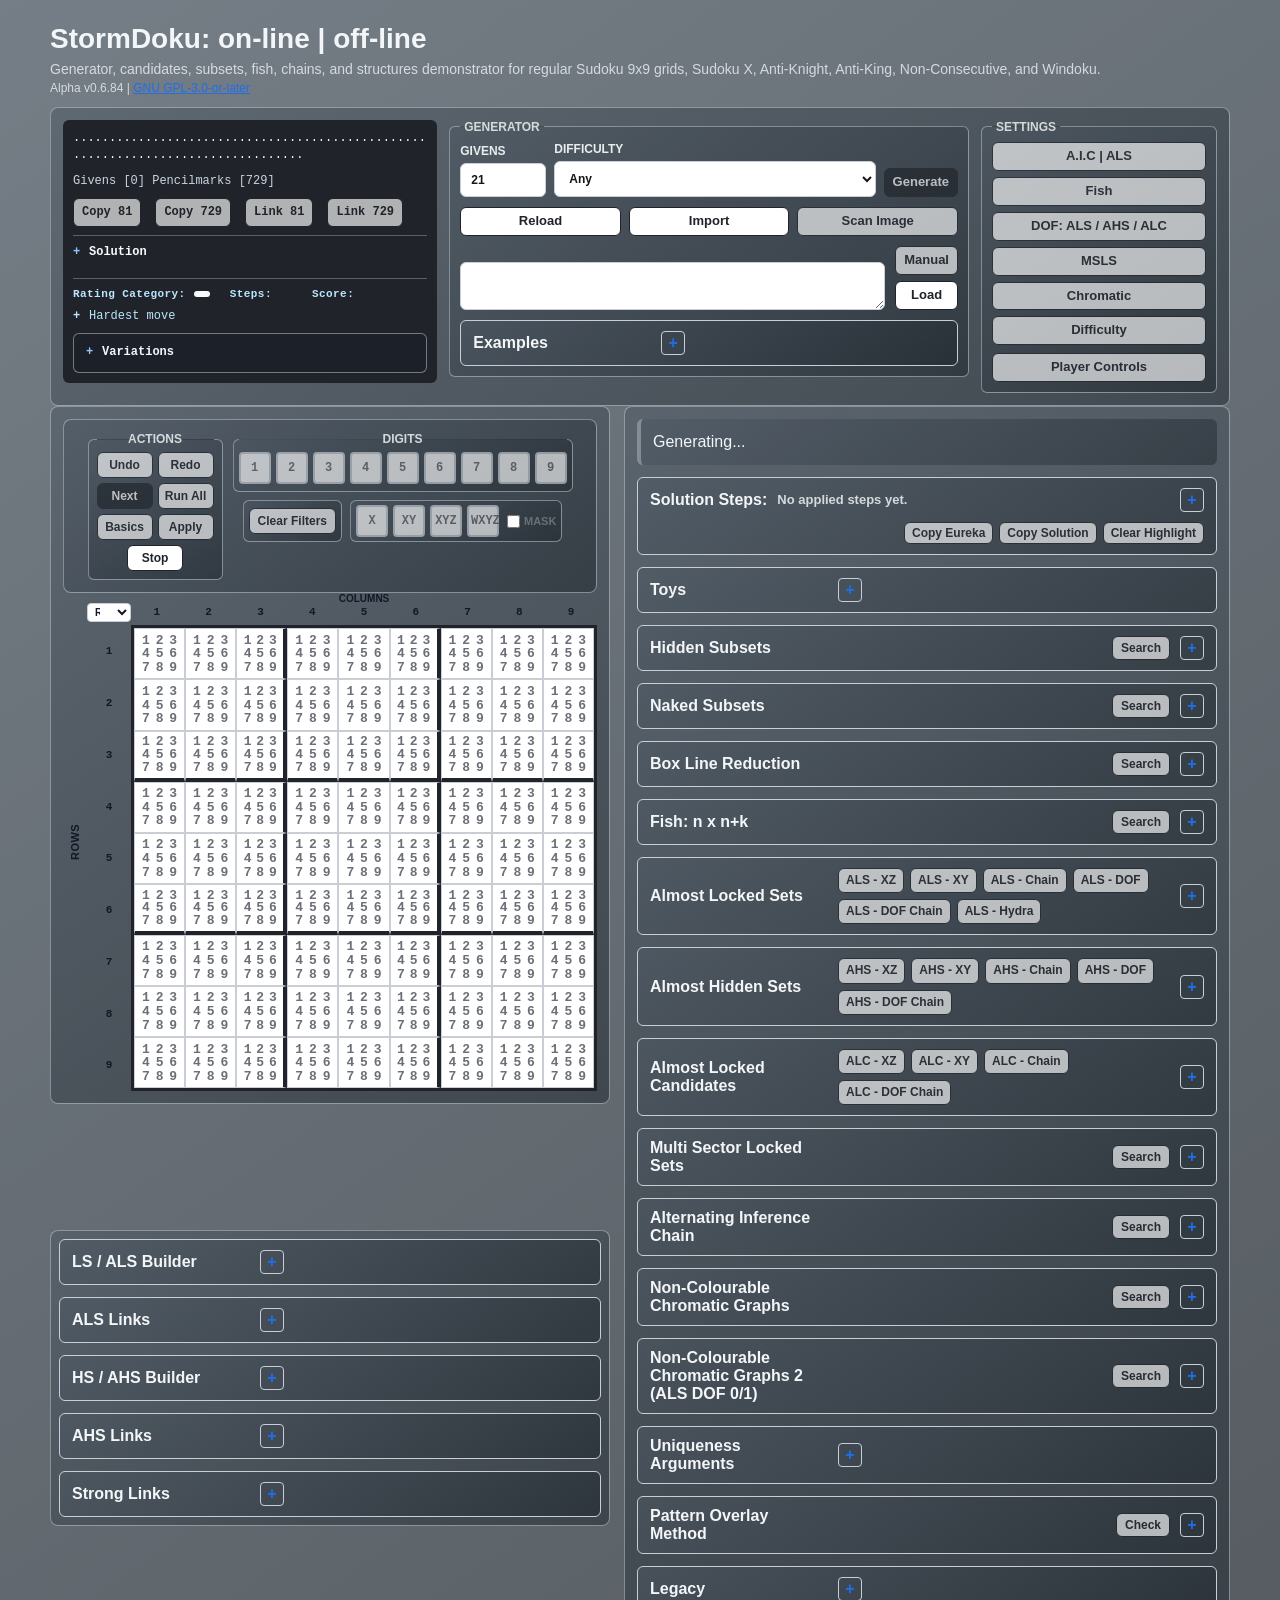
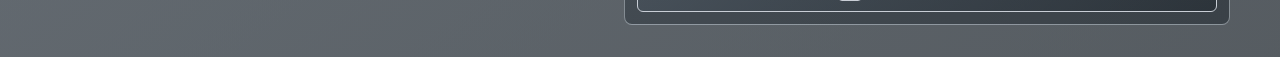
==== commit 6c6e1113: "minior fixes" ====
--- a/index.html
+++ b/index.html
@@ -1925,7 +1925,7 @@
   <script src="./src/ahs-dof-core.js?v=20261119-02"></script>
   <script src="./src/msls-core.js?v=20261119-02"></script>
     <script src="./src/app-context.js?v=20261119-02"></script>
-    <script src="./src/app-worker-runtime.js?v=20261119-03"></script>
+    <script src="./src/app-worker-runtime.js?v=20261119-02"></script>
     <script src="./src/app-generator-runtime.js?v=20261119-02"></script>
     <script src="./src/app-puzzle-generator.js?v=20261119-02"></script>
     <script src="./src/app-ocr-assets.js?v=20261119-02"></script>
@@ -1958,7 +1958,7 @@
     <script src="./src/app-search-events.js?v=20261119-02"></script>
     <script src="./src/app-pom-events.js?v=20261119-02"></script>
     <script src="./src/app-pom-search.js?v=20261119-02"></script>
-    <script src="./src/app-bug-search.js?v=20261119-03"></script>
+    <script src="./src/app-bug-search.js?v=20261119-02"></script>
     <script src="./src/app-uniqueness-search.js?v=20261119-02"></script>
     <script src="./src/app-als-events.js?v=20261119-02"></script>
     <script src="./src/app-als-link-events.js?v=20261119-02"></script>
